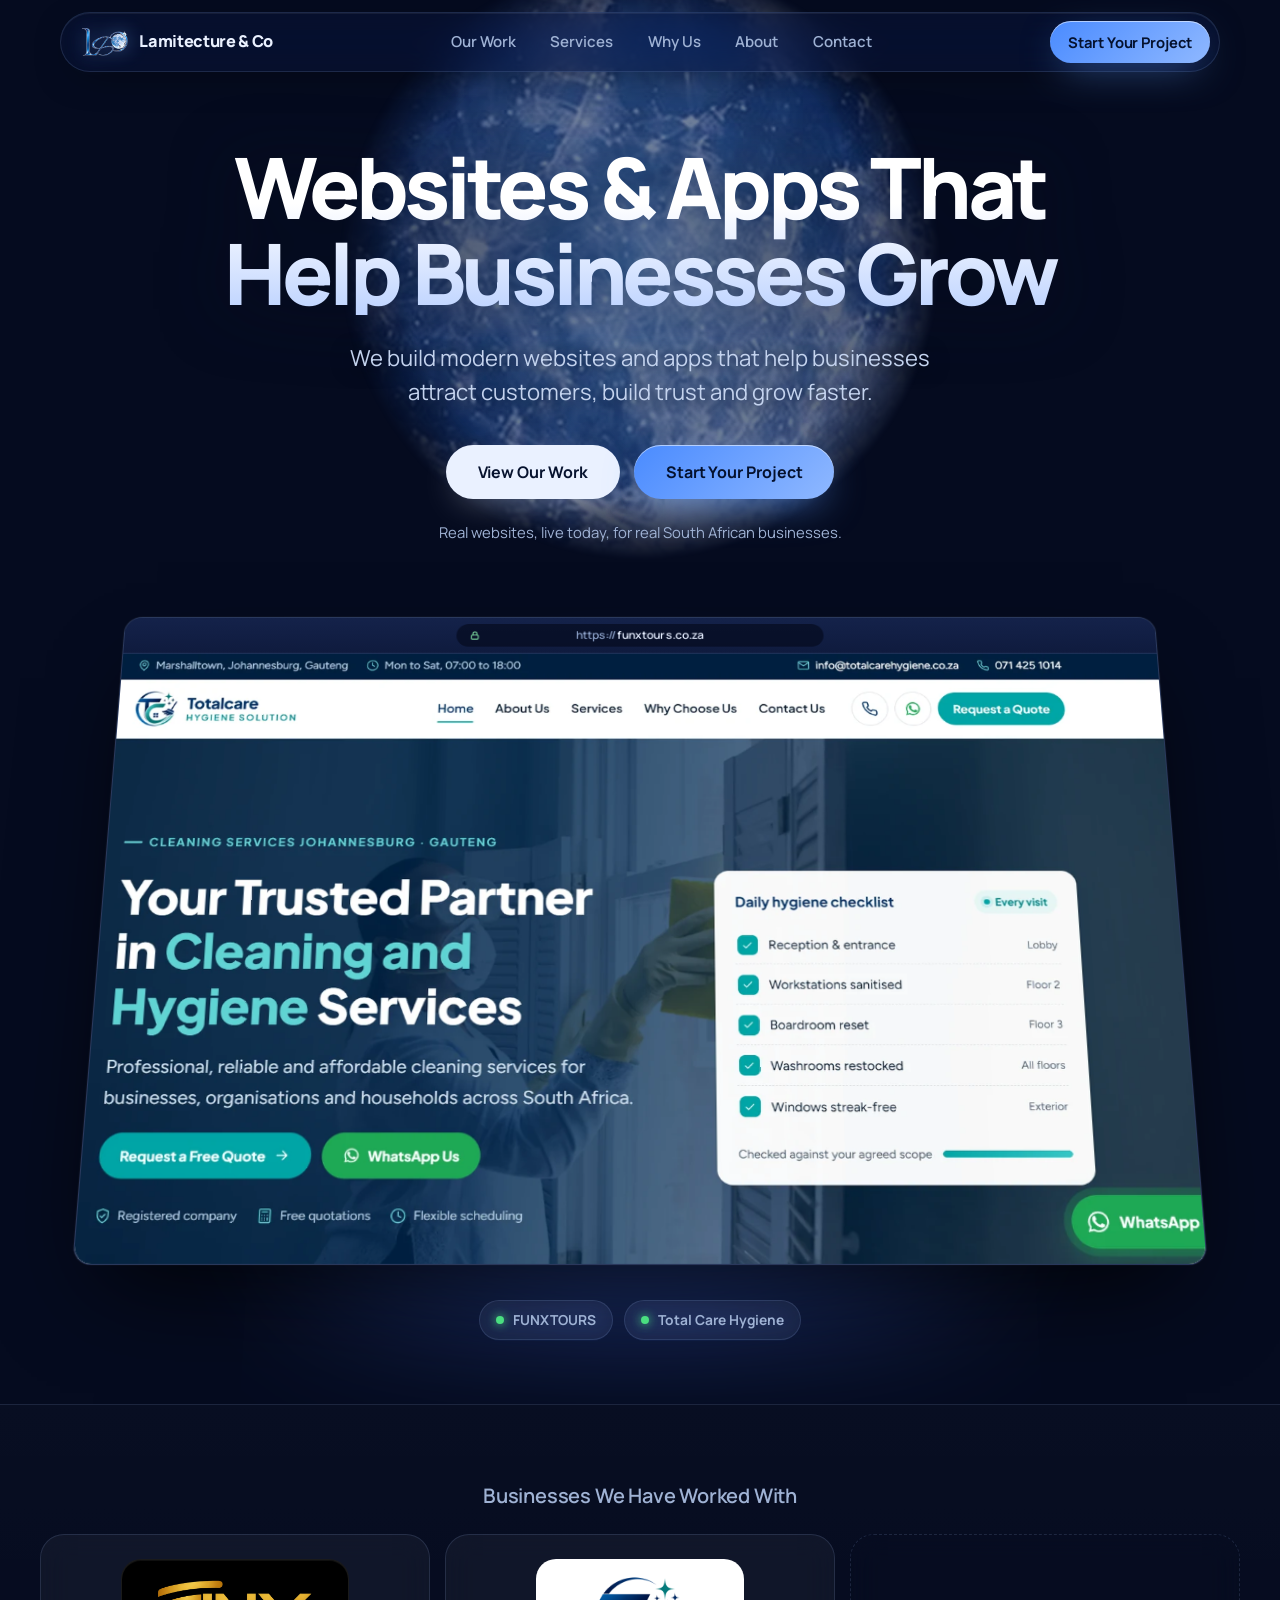
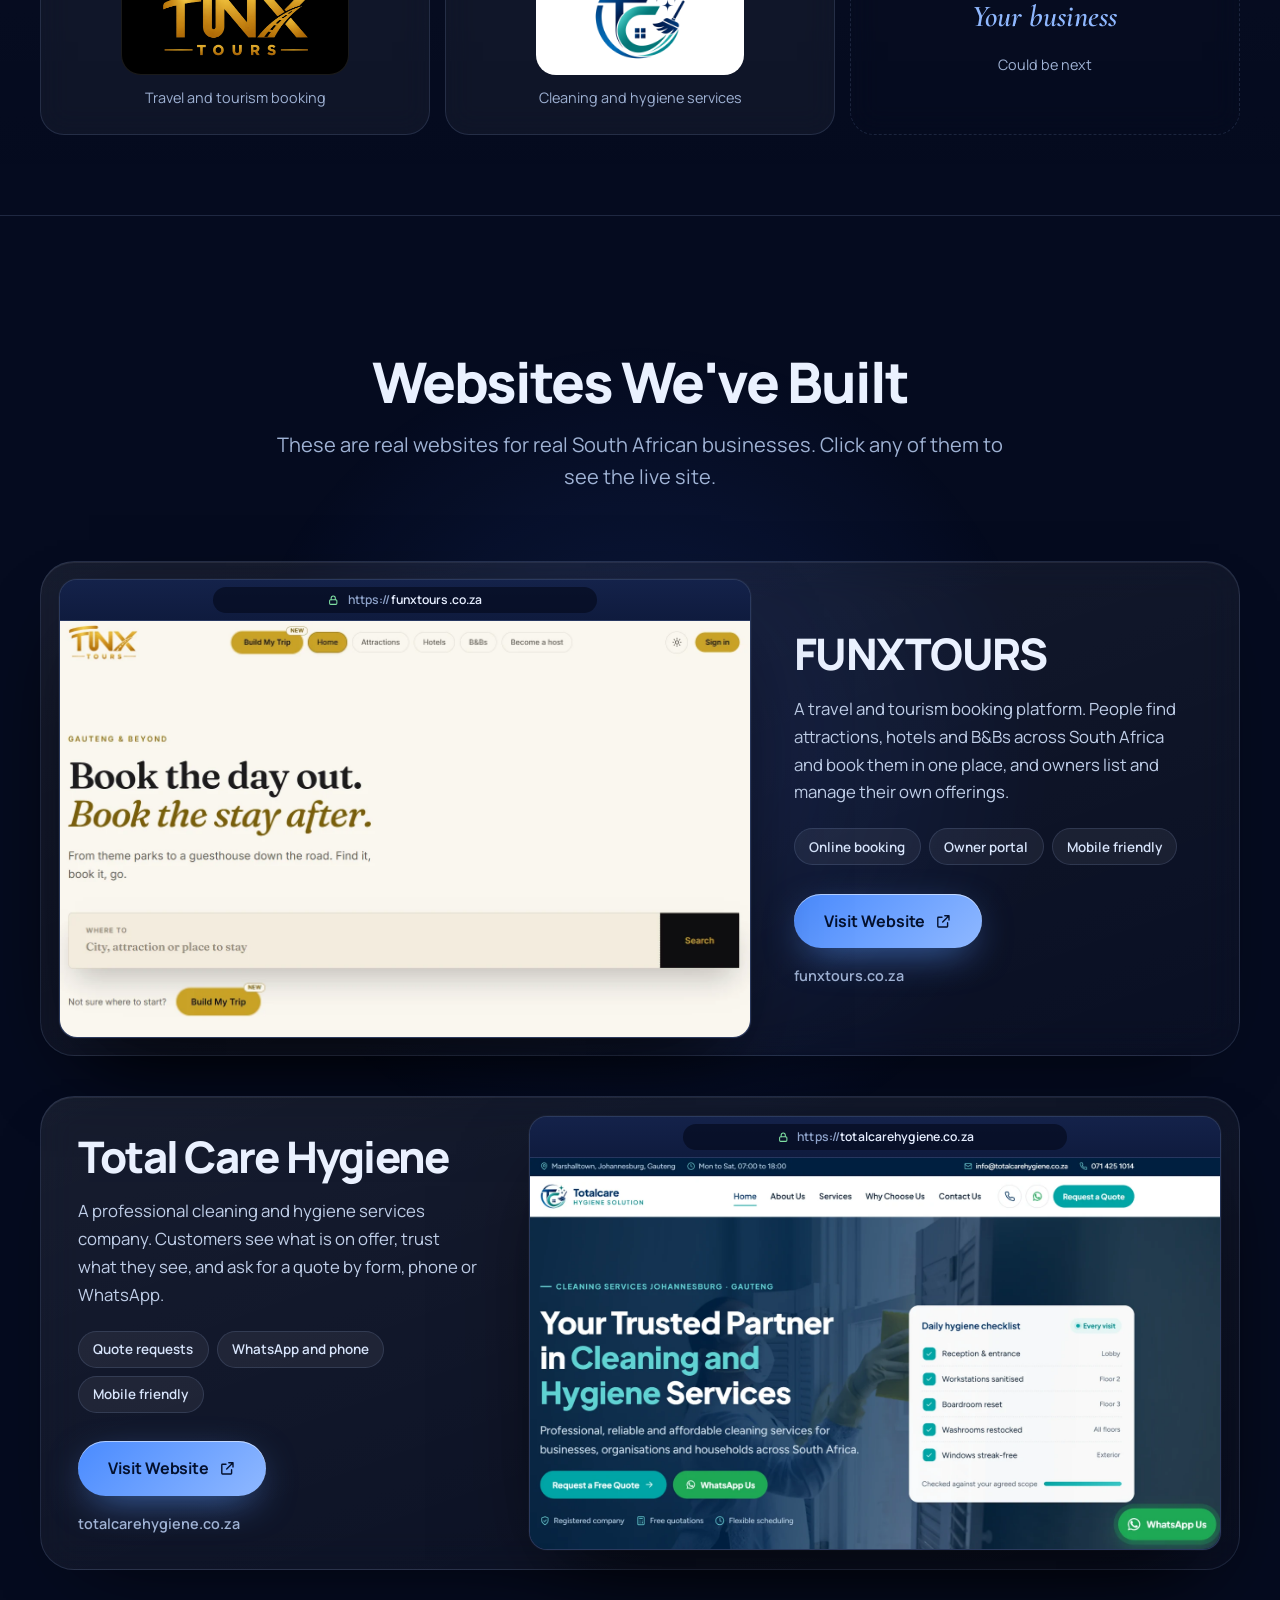
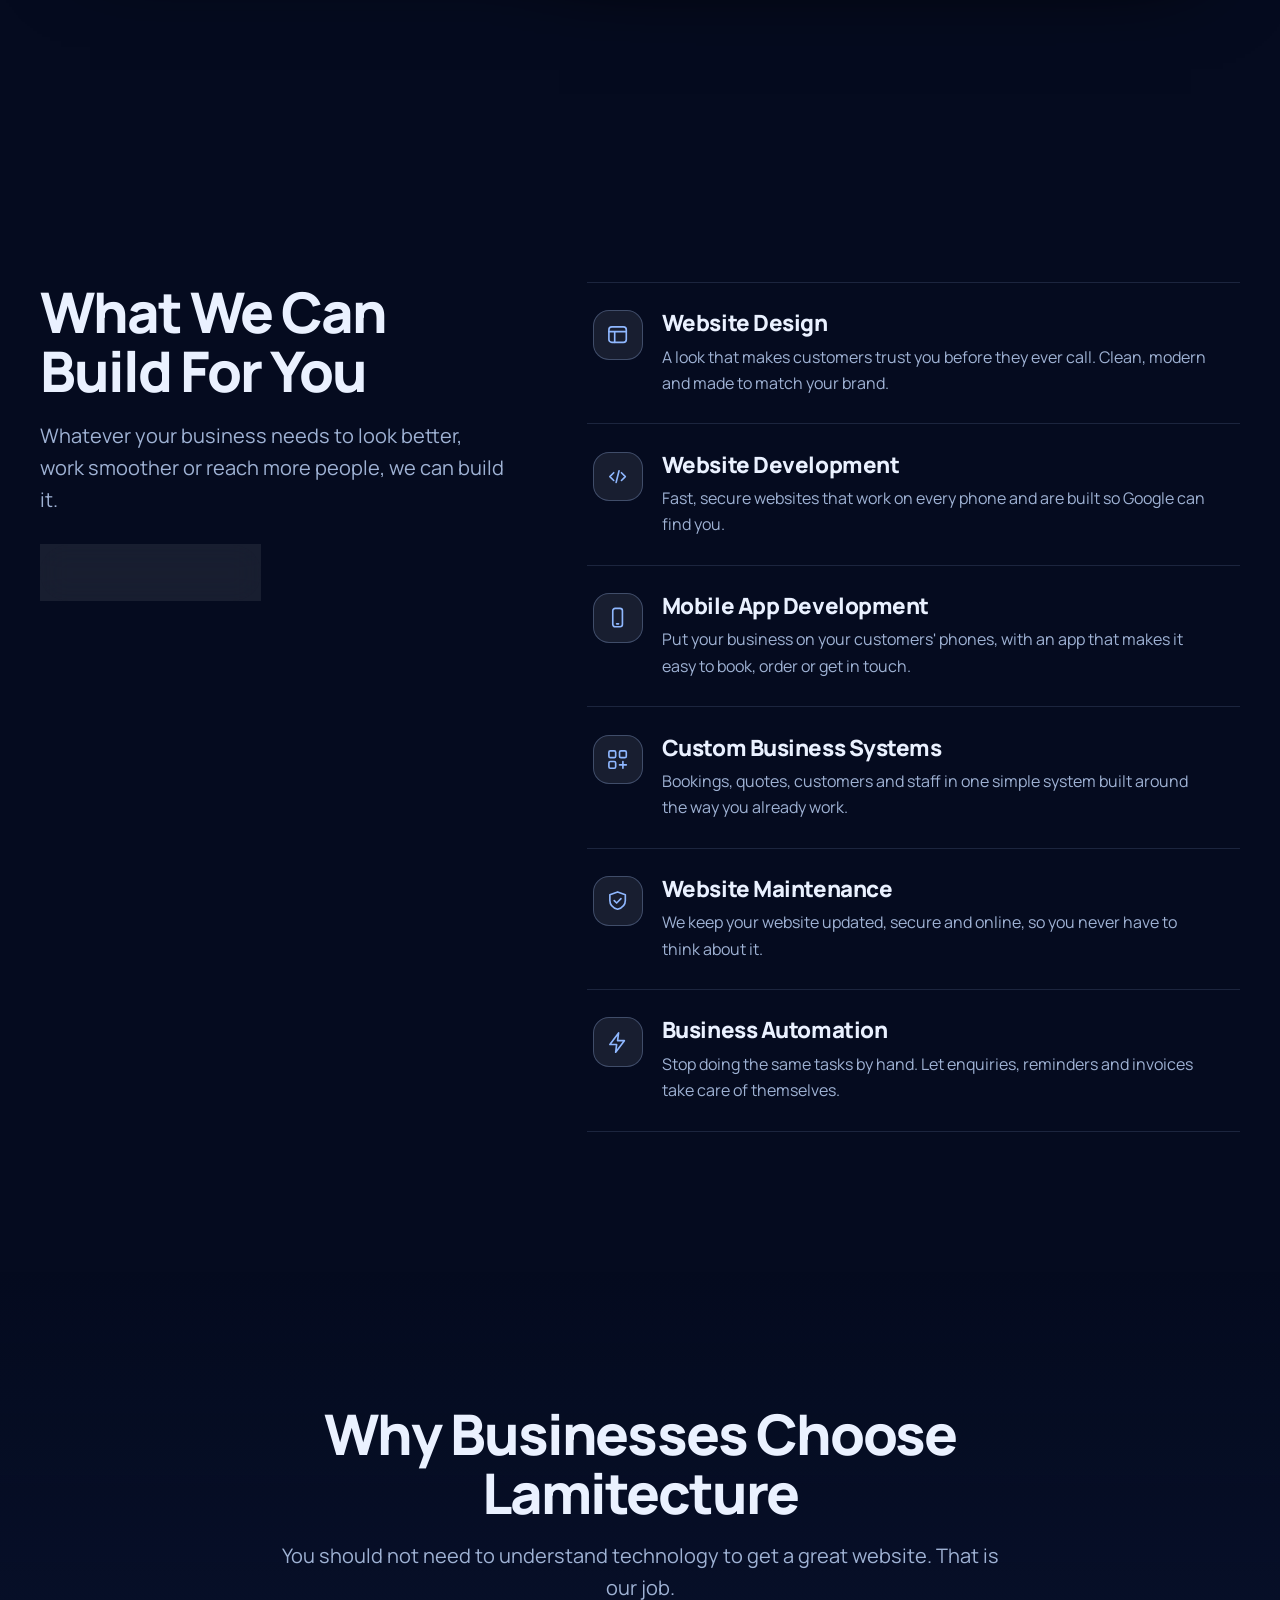
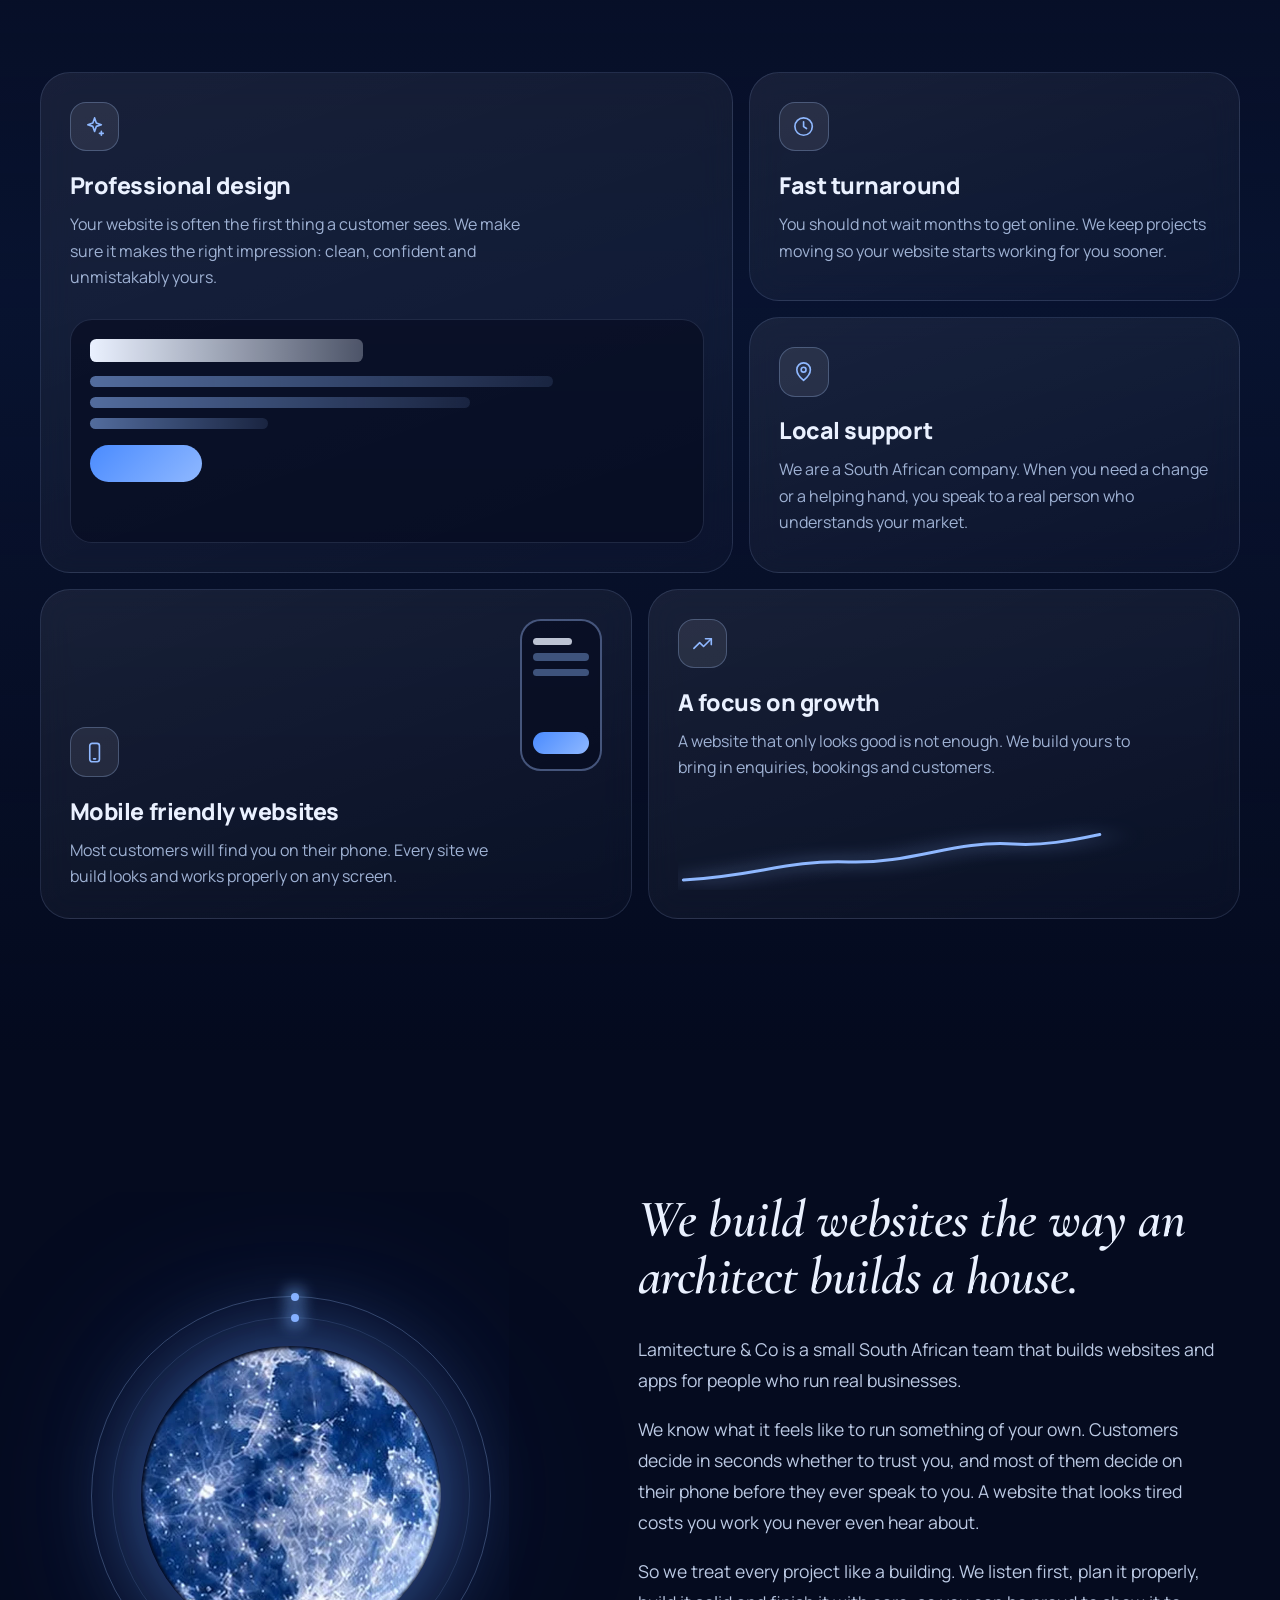
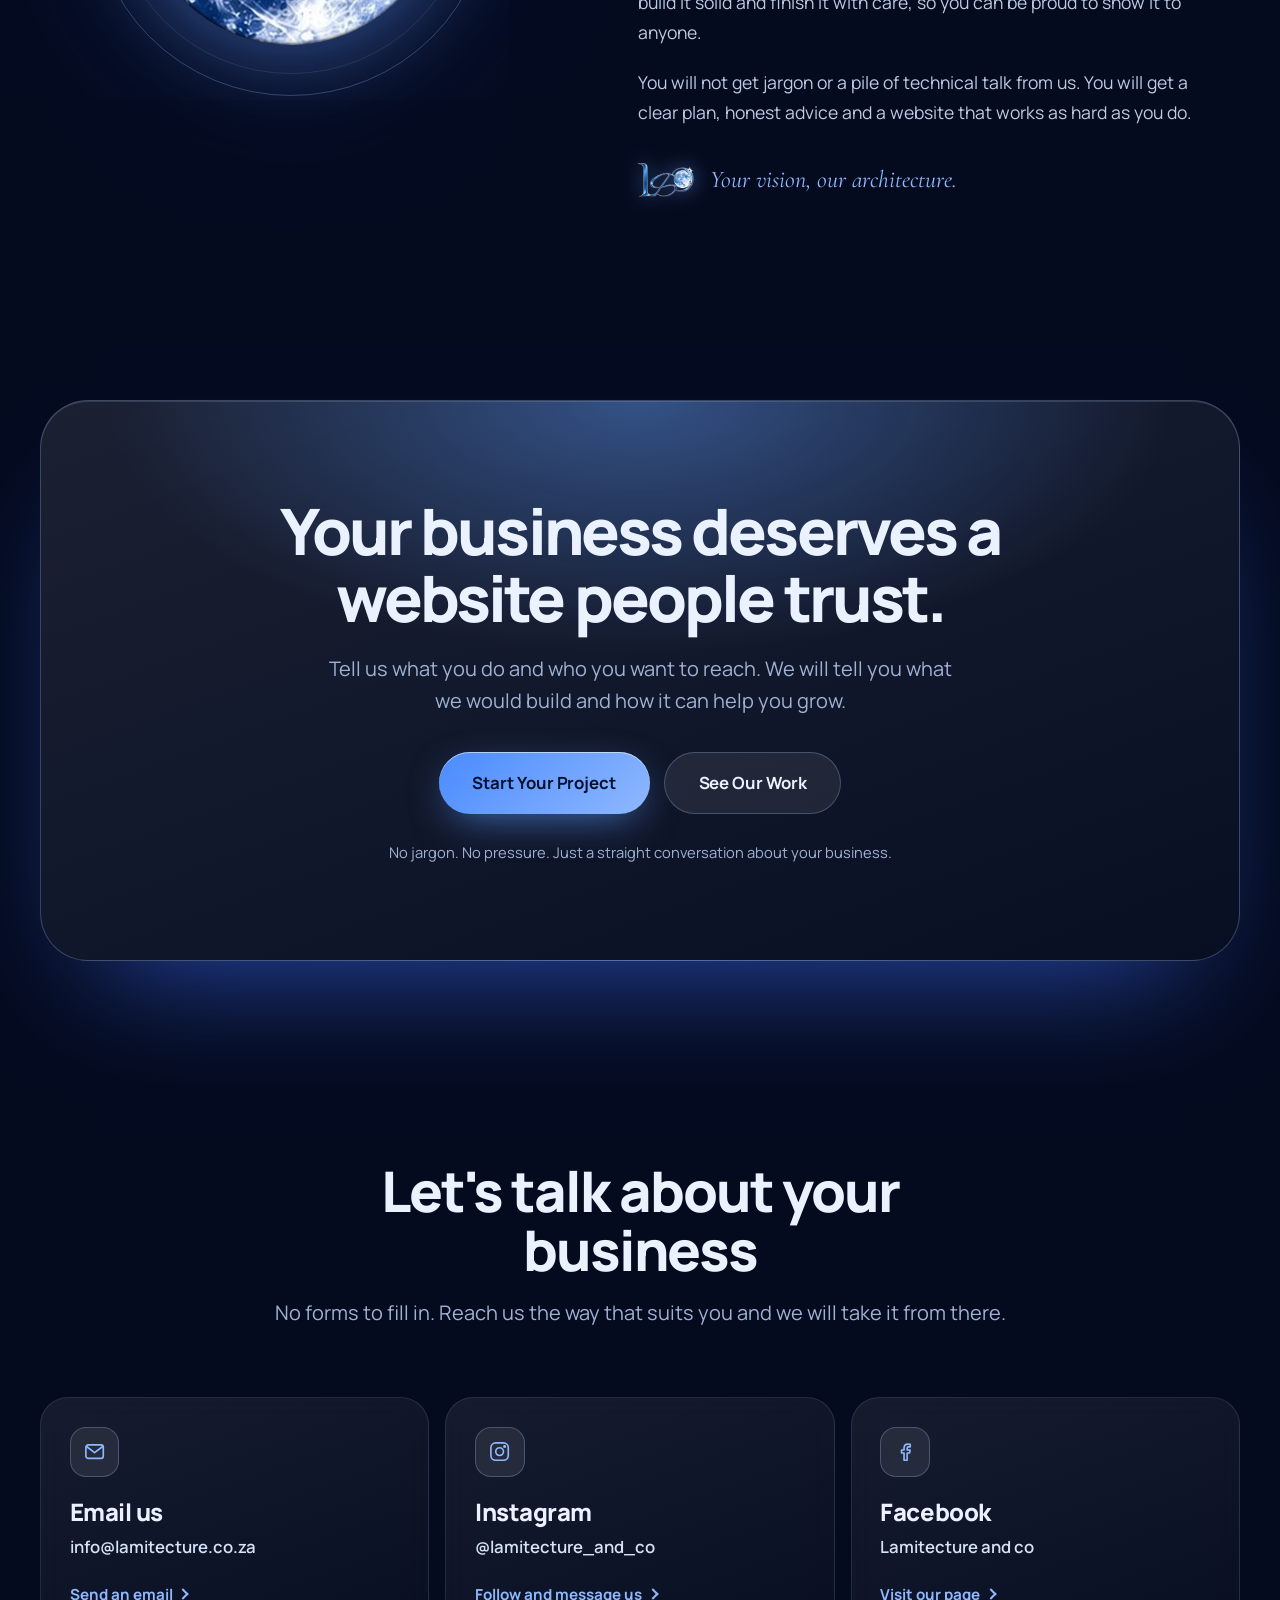
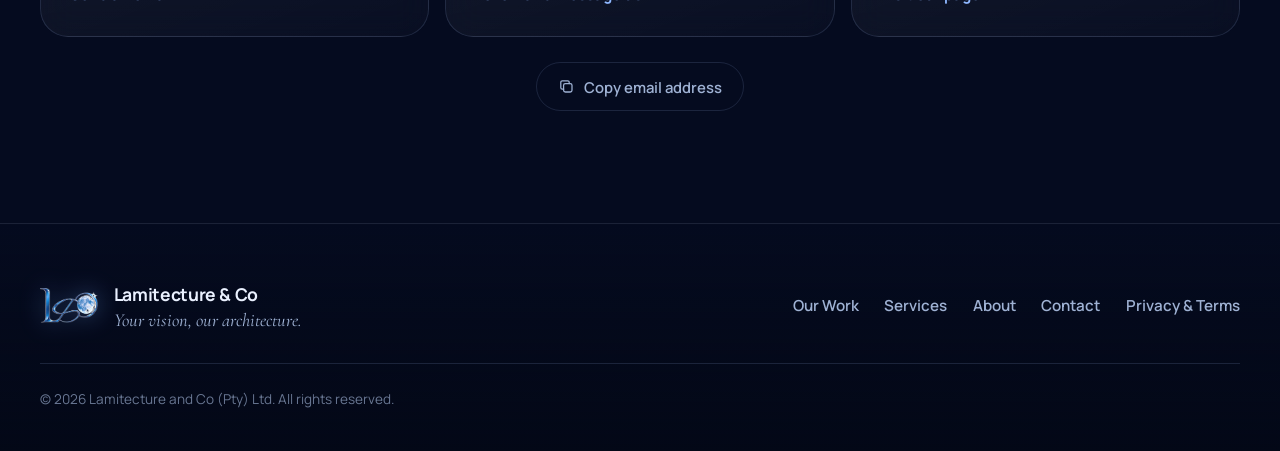
==== index.html @ 0311814b "Add files via upload" ====
<!DOCTYPE html>
<html lang="en-ZA">
<head>
<meta charset="UTF-8">
<meta name="viewport" content="width=device-width, initial-scale=1, viewport-fit=cover">
<title>Lamitecture &amp; Co | Websites &amp; Apps for South African Businesses</title>
<meta name="description" content="Lamitecture &amp; Co builds modern websites and apps that help South African businesses attract customers, build trust and grow. See our work and start your project.">
<link rel="canonical" href="https://lamitecture.co.za/">
<meta name="theme-color" content="#050b1f">
<meta property="og:type" content="website">
<meta property="og:site_name" content="Lamitecture &amp; Co">
<meta property="og:locale" content="en_ZA">
<meta property="og:title" content="Lamitecture &amp; Co | Websites &amp; Apps That Help Businesses Grow">
<meta property="og:description" content="We build modern websites and apps that help businesses attract customers, build trust and grow faster.">
<meta property="og:url" content="https://lamitecture.co.za/">
<meta property="og:image" content="https://lamitecture.co.za/assets/img/og.jpg">
<meta property="og:image:width" content="1200">
<meta property="og:image:height" content="630">
<meta name="twitter:card" content="summary_large_image">
<meta name="twitter:title" content="Lamitecture &amp; Co | Websites &amp; Apps That Help Businesses Grow">
<meta name="twitter:description" content="We build modern websites and apps that help businesses attract customers, build trust and grow faster.">
<meta name="twitter:image" content="https://lamitecture.co.za/assets/img/og.jpg">
<link rel="icon" href="favicon.ico">
<link rel="icon" type="image/png" sizes="32x32" href="assets/img/icons/favicon-32x32.png">
<link rel="icon" type="image/png" sizes="16x16" href="assets/img/icons/favicon-16x16.png">
<link rel="apple-touch-icon" sizes="180x180" href="assets/img/icons/apple-touch-icon.png">
<link rel="preconnect" href="https://fonts.googleapis.com">
<link rel="preconnect" href="https://fonts.gstatic.com" crossorigin>
<link rel="preload" as="image" href="assets/img/moon.webp" type="image/webp">
<link href="https://fonts.googleapis.com/css2?family=Manrope:wght@400;500;600;700;800&family=Cormorant+Garamond:ital,wght@1,500;1,600&display=swap" rel="stylesheet">
<link rel="stylesheet" href="assets/css/main.css">
<link rel="stylesheet" href="assets/css/home.css">
<link rel="stylesheet" href="assets/css/mockups.css">
<script type="application/ld+json">
{
  "@context": "https://schema.org",
  "@type": "ProfessionalService",
  "name": "Lamitecture & Co",
  "legalName": "Lamitecture and Co (Pty) Ltd",
  "url": "https://lamitecture.co.za/",
  "logo": "https://lamitecture.co.za/assets/img/logo-mark.png",
  "image": "https://lamitecture.co.za/assets/img/og.jpg",
  "email": "info@lamitecture.co.za",
  "description": "Lamitecture & Co builds websites, mobile apps and custom business systems that help South African businesses attract customers, build trust and grow.",
  "areaServed": {"@type": "Country", "name": "South Africa"},
  "sameAs": [
    "https://instagram.com/lamitecture_and_co",
    "https://facebook.com/profile.php?id=61594000347599"
  ]
}
</script>
</head>
<body>
<a class="skip" href="#main">Skip to content</a>

<header class="nav" id="nav">
  <a class="brand" href="#top" aria-label="Lamitecture &amp; Co, back to top">
    <img src="assets/img/logo-mark-96.png" alt="" width="46" height="28">
    <span>Lamitecture &amp; Co</span>
  </a>
  <nav class="nav-links" aria-label="Main">
    <a href="#work">Our Work</a>
    <a href="#services">Services</a>
    <a href="#why">Why Us</a>
    <a href="#about">About</a>
    <a href="#contact">Contact</a>
  </nav>
  <a class="btn btn-blue btn-sm nav-cta" href="#contact">Start Your Project</a>
  <button class="burger" id="burger" type="button" aria-label="Open menu" aria-expanded="false" aria-controls="menu"><span></span><span></span></button>
  <div class="menu" id="menu">
    <a href="#work">Our Work</a>
    <a href="#services">Services</a>
    <a href="#why">Why Us</a>
    <a href="#about">About</a>
    <a href="#contact">Contact</a>
    <a class="btn btn-blue" href="#contact">Start Your Project</a>
  </div>
</header>

<main id="main">

<!-- ================= HERO ================= -->
<section class="hero" id="top">
  <div class="hero-moon" aria-hidden="true"><img src="assets/img/moon.webp" alt="" width="560" height="560" fetchpriority="high"></div>
  <div class="wrap hero-inner">
    <h1 class="rise" style="--d:.05s">Websites &amp; Apps That Help Businesses Grow</h1>
    <p class="hero-sub rise" style="--d:.2s">We build modern websites and apps that help businesses attract customers, build trust and grow faster.</p>
    <div class="hero-cta rise" style="--d:.35s">
      <a class="btn btn-light" href="#work">View Our Work</a>
      <a class="btn btn-blue" href="mailto:info@lamitecture.co.za?subject=Start%20a%20project%20with%20Lamitecture%20%26%20Co&amp;body=Hi%20Lamitecture%20%26%20Co%2C%0A%0AMy%20business%20is%3A%0A%0AWhat%20I%20need%3A%0A%0A">Start Your Project</a>
    </div>
    <p class="hero-note rise" style="--d:.5s">Real websites, live today, for real South African businesses.</p>
  </div>

  <div class="wrap device-wrap rise" style="--d:.7s">
    <div class="device" id="device">
      <div class="browser">
        <div class="bar">
          
          <span class="url"><svg viewBox="0 0 24 24" aria-hidden="true" focusable="false"><rect x="5" y="11" width="14" height="9" rx="2"/><path d="M8 11V8a4 4 0 018 0v3"/></svg><span class="u u1"><i class="sch">https://</i>funxtours.co.za</span><span class="u u2"><i class="sch">https://</i>totalcarehygiene.co.za</span></span>
        </div>
        <div class="screen" role="img" aria-label="Screenshots of two websites built by Lamitecture and Co: FUNXTOURS and Total Care Hygiene">
          <div class="slide s1"><img src="assets/img/portfolio/funxtours.webp" alt="" width="1398" height="842" decoding="async"></div>
          <div class="slide s2"><img src="assets/img/portfolio/totalcare.webp" alt="" width="1600" height="908" decoding="async"></div>
        </div>
      </div>
    </div>
    <p class="device-caption" aria-hidden="true"><span class="cap c1"><i></i>FUNXTOURS</span><span class="cap c2"><i></i>Total Care Hygiene</span></p>
  </div>
</section>

<!-- ================= TRUST ================= -->
<section class="trust" aria-labelledby="trust-title">
  <div class="wrap">
    <h2 id="trust-title" class="trust-title">Businesses We Have Worked With</h2>
    <div class="trust-grid">
      <a class="trust-tile" href="https://funxtours.co.za" target="_blank" rel="noopener noreferrer">
        <span class="logo-plate plate-fx"><img src="assets/img/clients/funxtours-logo.webp" alt="FUNXTOURS logo" width="640" height="341" loading="lazy" decoding="async"></span>
        <span class="trust-meta">Travel and tourism booking</span>
      </a>
      <a class="trust-tile" href="https://totalcarehygiene.co.za" target="_blank" rel="noopener noreferrer">
        <span class="logo-plate plate-tc"><img src="assets/img/clients/totalcare-logo.webp" alt="Total Care Hygiene logo" width="480" height="440" loading="lazy" decoding="async"></span>
        <span class="trust-meta">Cleaning and hygiene services</span>
      </a>
      <a class="trust-tile trust-next" href="#contact">
        <span class="mark mark-next">Your business</span>
        <span class="trust-meta">Could be next</span>
      </a>
    </div>
  </div>
</section>

<!-- ================= PORTFOLIO ================= -->
<section class="section work" id="work" aria-labelledby="work-title">
  <div class="wrap">
    <div class="section-head">
      <h2 id="work-title">Websites We've Built</h2>
      <p class="lede">These are real websites for real South African businesses. Click any of them to see the live site.</p>
    </div>

    <article class="work-card" style="--accent:rgba(226,181,63,.55)">
      <div class="work-shot">
        <div class="browser">
          <div class="bar"><span class="url"><svg viewBox="0 0 24 24" aria-hidden="true" focusable="false"><rect x="5" y="11" width="14" height="9" rx="2"/><path d="M8 11V8a4 4 0 018 0v3"/></svg><span class="u"><i class="sch">https://</i>funxtours.co.za</span></span></div>
          <div class="screen"><img class="shot" src="assets/img/portfolio/funxtours.webp" alt="Screenshot of the FUNXTOURS website homepage" width="1398" height="842" loading="lazy" decoding="async"></div>
        </div>
      </div>
      <div class="work-text">
        <h3>FUNXTOURS</h3>
        <p>A travel and tourism booking platform. People find attractions, hotels and B&amp;Bs across South Africa and book them in one place, and owners list and manage their own offerings.</p>
        <ul class="chips" aria-label="What we built">
          <li>Online booking</li><li>Owner portal</li><li>Mobile friendly</li>
        </ul>
        <a class="btn btn-blue work-link" href="https://funxtours.co.za" target="_blank" rel="noopener noreferrer" aria-label="Visit the FUNXTOURS website (opens in a new tab)">Visit Website <svg viewBox="0 0 24 24" aria-hidden="true" focusable="false"><path d="M14 4h6v6M20 4l-9 9M18 14v5a1 1 0 01-1 1H5a1 1 0 01-1-1V7a1 1 0 011-1h5"/></svg></a>
        <p class="work-url">funxtours.co.za</p>
      </div>
    </article>

    <article class="work-card work-card-flip" style="--accent:rgba(40,190,180,.55)">
      <div class="work-shot">
        <div class="browser">
          <div class="bar"><span class="url"><svg viewBox="0 0 24 24" aria-hidden="true" focusable="false"><rect x="5" y="11" width="14" height="9" rx="2"/><path d="M8 11V8a4 4 0 018 0v3"/></svg><span class="u"><i class="sch">https://</i>totalcarehygiene.co.za</span></span></div>
          <div class="screen"><img class="shot" src="assets/img/portfolio/totalcare.webp" alt="Screenshot of the Total Care Hygiene website homepage" width="1600" height="908" loading="lazy" decoding="async"></div>
        </div>
      </div>
      <div class="work-text">
        <h3>Total Care Hygiene</h3>
        <p>A professional cleaning and hygiene services company. Customers see what is on offer, trust what they see, and ask for a quote by form, phone or WhatsApp.</p>
        <ul class="chips" aria-label="What we built">
          <li>Quote requests</li><li>WhatsApp and phone</li><li>Mobile friendly</li>
        </ul>
        <a class="btn btn-blue work-link" href="https://totalcarehygiene.co.za" target="_blank" rel="noopener noreferrer" aria-label="Visit the Total Care Hygiene website (opens in a new tab)">Visit Website <svg viewBox="0 0 24 24" aria-hidden="true" focusable="false"><path d="M14 4h6v6M20 4l-9 9M18 14v5a1 1 0 01-1 1H5a1 1 0 01-1-1V7a1 1 0 011-1h5"/></svg></a>
        <p class="work-url">totalcarehygiene.co.za</p>
      </div>
    </article>
  </div>
</section>

<!-- ================= SERVICES ================= -->
<section class="section services" id="services" aria-labelledby="services-title">
  <div class="wrap services-grid">
    <div class="services-intro">
      <h2 id="services-title">What We Can Build For You</h2>
      <p class="lede">Whatever your business needs to look better, work smoother or reach more people, we can build it.</p>
      <a class="btn btn-glass" href="#contact">Tell us what you need</a>
    </div>
    <ul class="svc-list">
      <li class="svc"><span class="svc-ico"><svg viewBox="0 0 24 24" aria-hidden="true" focusable="false"><rect x="3" y="4" width="18" height="16" rx="3"/><path d="M3 9h18M9 9v11"/></svg></span><div><h3>Website Design</h3><p>A look that makes customers trust you before they ever call. Clean, modern and made to match your brand.</p></div></li>
      <li class="svc"><span class="svc-ico"><svg viewBox="0 0 24 24" aria-hidden="true" focusable="false"><path d="M8 8l-4 4 4 4M16 8l4 4-4 4M13.5 6l-3 12"/></svg></span><div><h3>Website Development</h3><p>Fast, secure websites that work on every phone and are built so Google can find you.</p></div></li>
      <li class="svc"><span class="svc-ico"><svg viewBox="0 0 24 24" aria-hidden="true" focusable="false"><rect x="7" y="2.5" width="10" height="19" rx="2.5"/><path d="M11 18.5h2"/></svg></span><div><h3>Mobile App Development</h3><p>Put your business on your customers' phones, with an app that makes it easy to book, order or get in touch.</p></div></li>
      <li class="svc"><span class="svc-ico"><svg viewBox="0 0 24 24" aria-hidden="true" focusable="false"><rect x="3" y="3" width="7" height="7" rx="1.5"/><rect x="14" y="3" width="7" height="7" rx="1.5"/><rect x="3" y="14" width="7" height="7" rx="1.5"/><path d="M14 17.5h7M17.5 14v7"/></svg></span><div><h3>Custom Business Systems</h3><p>Bookings, quotes, customers and staff in one simple system built around the way you already work.</p></div></li>
      <li class="svc"><span class="svc-ico"><svg viewBox="0 0 24 24" aria-hidden="true" focusable="false"><path d="M12 3l8 3v6c0 4.5-3.2 7.7-8 9-4.8-1.3-8-4.5-8-9V6l8-3z"/><path d="M8.5 12l2.5 2.5L15.5 10"/></svg></span><div><h3>Website Maintenance</h3><p>We keep your website updated, secure and online, so you never have to think about it.</p></div></li>
      <li class="svc"><span class="svc-ico"><svg viewBox="0 0 24 24" aria-hidden="true" focusable="false"><path d="M13 2L4 14h7l-1 8 9-12h-7l1-8z"/></svg></span><div><h3>Business Automation</h3><p>Stop doing the same tasks by hand. Let enquiries, reminders and invoices take care of themselves.</p></div></li>
    </ul>
  </div>
</section>

<!-- ================= WHY ================= -->
<section class="section why" id="why" aria-labelledby="why-title">
  <div class="wrap">
    <div class="section-head">
      <h2 id="why-title">Why Businesses Choose Lamitecture</h2>
      <p class="lede">You should not need to understand technology to get a great website. That is our job.</p>
    </div>
    <div class="bento">
      <div class="tile tile-design">
        <div class="tile-copy">
          <span class="tile-ico"><svg viewBox="0 0 24 24" aria-hidden="true" focusable="false"><path d="M12 3l1.8 5.2L19 10l-5.2 1.8L12 17l-1.8-5.2L5 10l5.2-1.8L12 3z"/><path d="M19 17v4M17 19h4"/></svg></span>
          <h3>Professional design</h3>
          <p>Your website is often the first thing a customer sees. We make sure it makes the right impression: clean, confident and unmistakably yours.</p>
        </div>
        <div class="polish" aria-hidden="true"><span class="pl pl-a"></span><span class="pl pl-b"></span><span class="pl pl-c"></span><span class="pl pl-d"></span><span class="pl-btn"></span><span class="sheen"></span></div>
      </div>
      <div class="tile tile-fast">
        <span class="tile-ico"><svg viewBox="0 0 24 24" aria-hidden="true" focusable="false"><circle cx="12" cy="12" r="9"/><path d="M12 7v5l3 2"/></svg></span>
        <h3>Fast turnaround</h3>
        <p>You should not wait months to get online. We keep projects moving so your website starts working for you sooner.</p>
      </div>
      <div class="tile tile-local">
        <span class="tile-ico"><svg viewBox="0 0 24 24" aria-hidden="true" focusable="false"><path d="M12 21s7-5.6 7-11a7 7 0 10-14 0c0 5.4 7 11 7 11z"/><circle cx="12" cy="10" r="2.5"/></svg></span>
        <h3>Local support</h3>
        <p>We are a South African company. When you need a change or a helping hand, you speak to a real person who understands your market.</p>
      </div>
      <div class="tile tile-mobile">
        <div class="tile-copy">
          <span class="tile-ico"><svg viewBox="0 0 24 24" aria-hidden="true" focusable="false"><rect x="7" y="2.5" width="10" height="19" rx="2.5"/><path d="M11 18.5h2"/></svg></span>
          <h3>Mobile friendly websites</h3>
          <p>Most customers will find you on their phone. Every site we build looks and works properly on any screen.</p>
        </div>
        <div class="phone" aria-hidden="true"><span></span><span></span><span></span><b></b></div>
      </div>
      <div class="tile tile-growth">
        <div class="tile-copy">
          <span class="tile-ico"><svg viewBox="0 0 24 24" aria-hidden="true" focusable="false"><path d="M3 17l6-6 4 4 8-8"/><path d="M15 7h6v6"/></svg></span>
          <h3>A focus on growth</h3>
          <p>A website that only looks good is not enough. We build yours to bring in enquiries, bookings and customers.</p>
        </div>
        <svg class="spark" viewBox="0 0 200 80" aria-hidden="true" preserveAspectRatio="none"><path class="spark-line" d="M2 70 C30 66 40 50 64 52 S104 30 126 34 S170 12 198 6"/></svg>
      </div>
    </div>
  </div>
</section>

<!-- ================= ABOUT ================= -->
<section class="section about" id="about" aria-labelledby="about-title">
  <div class="wrap about-grid">
    <div class="about-visual" aria-hidden="true">
      <div class="orbit orbit-1"><i></i></div>
      <div class="orbit orbit-2"><i></i></div>
      <img src="assets/img/moon.webp" alt="" width="560" height="560" loading="lazy" decoding="async">
    </div>
    <div class="about-copy">
      <h2 id="about-title" class="visually-hidden">About Lamitecture &amp; Co</h2>
      <p class="about-lead">We build websites the way an architect builds a house.</p>
      <p>Lamitecture &amp; Co is a small South African team that builds websites and apps for people who run real businesses.</p>
      <p>We know what it feels like to run something of your own. Customers decide in seconds whether to trust you, and most of them decide on their phone before they ever speak to you. A website that looks tired costs you work you never even hear about.</p>
      <p>So we treat every project like a building. We listen first, plan it properly, build it solid and finish it with care, so you can be proud to show it to anyone.</p>
      <p>You will not get jargon or a pile of technical talk from us. You will get a clear plan, honest advice and a website that works as hard as you do.</p>
      <p class="about-sign"><img src="assets/img/logo-mark-96.png" alt="" width="56" height="34"><span>Your vision, our architecture.</span></p>
    </div>
  </div>
</section>

<!-- ================= CTA ================= -->
<section class="section cta" aria-labelledby="cta-title">
  <div class="wrap">
    <div class="cta-panel">
      <h2 id="cta-title">Your business deserves a website people trust.</h2>
      <p class="lede">Tell us what you do and who you want to reach. We will tell you what we would build and how it can help you grow.</p>
      <div class="cta-buttons">
        <a class="btn btn-blue btn-lg" href="mailto:info@lamitecture.co.za?subject=Start%20a%20project%20with%20Lamitecture%20%26%20Co&amp;body=Hi%20Lamitecture%20%26%20Co%2C%0A%0AMy%20business%20is%3A%0A%0AWhat%20I%20need%3A%0A%0A">Start Your Project</a>
        <a class="btn btn-glass btn-lg" href="#work">See Our Work</a>
      </div>
      <p class="cta-note">No jargon. No pressure. Just a straight conversation about your business.</p>
    </div>
  </div>
</section>

<!-- ================= CONTACT ================= -->
<section class="section contact" id="contact" aria-labelledby="contact-title">
  <div class="wrap">
    <div class="section-head">
      <h2 id="contact-title">Let's talk about your business</h2>
      <p class="lede">No forms to fill in. Reach us the way that suits you and we will take it from there.</p>
    </div>
    <div class="contact-grid">
      <a class="contact-tile" href="mailto:info@lamitecture.co.za?subject=Start%20a%20project%20with%20Lamitecture%20%26%20Co&amp;body=Hi%20Lamitecture%20%26%20Co%2C%0A%0AMy%20business%20is%3A%0A%0AWhat%20I%20need%3A%0A%0A">
        <span class="tile-ico"><svg viewBox="0 0 24 24" aria-hidden="true" focusable="false"><rect x="3" y="5" width="18" height="14" rx="2.5"/><path d="M4 7l8 6 8-6"/></svg></span>
        <h3>Email us</h3>
        <p class="contact-value">info@lamitecture.co.za</p>
        <span class="contact-action">Send an email</span>
      </a>
      <a class="contact-tile" href="https://instagram.com/lamitecture_and_co" target="_blank" rel="noopener noreferrer">
        <span class="tile-ico"><svg viewBox="0 0 24 24" aria-hidden="true" focusable="false"><rect x="3" y="3" width="18" height="18" rx="5"/><circle cx="12" cy="12" r="4"/><circle cx="17.2" cy="6.8" r=".7" fill="currentColor"/></svg></span>
        <h3>Instagram</h3>
        <p class="contact-value">@lamitecture_and_co</p>
        <span class="contact-action">Follow and message us</span>
      </a>
      <a class="contact-tile" href="https://facebook.com/profile.php?id=61594000347599" target="_blank" rel="noopener noreferrer">
        <span class="tile-ico"><svg viewBox="0 0 24 24" aria-hidden="true" focusable="false"><path d="M13.6 21v-7.6h2.6l.4-3h-3V8.6c0-.9.3-1.5 1.6-1.5h1.6V4.4c-.3 0-1.2-.1-2.4-.1-2.4 0-4 1.4-4 4.1v2H7.8v3h2.6V21h3.2z"/></svg></span>
        <h3>Facebook</h3>
        <p class="contact-value">Lamitecture and co</p>
        <span class="contact-action">Visit our page</span>
      </a>
    </div>
    <p class="copy-row"><button type="button" class="copy-btn" id="copyEmail" data-email="info@lamitecture.co.za"><svg viewBox="0 0 24 24" aria-hidden="true" focusable="false"><rect x="8" y="8" width="12" height="12" rx="2.5"/><path d="M16 8V6a2 2 0 00-2-2H6a2 2 0 00-2 2v8a2 2 0 002 2h2"/></svg><span>Copy email address</span></button></p>
  </div>
</section>

</main>

<footer class="footer">
  <div class="wrap footer-inner">
    <div class="footer-brand">
      <img src="assets/img/logo-mark-96.png" alt="" width="58" height="35">
      <div>
        <strong>Lamitecture &amp; Co</strong>
        <p>Your vision, our architecture.</p>
      </div>
    </div>
    <nav class="footer-links" aria-label="Footer">
      <a href="#work">Our Work</a>
      <a href="#services">Services</a>
      <a href="#about">About</a>
      <a href="#contact">Contact</a>
      <a href="legal.html">Privacy &amp; Terms</a>
    </nav>
    <p class="footer-legal">&copy; <span id="year">2026</span> Lamitecture and Co (Pty) Ltd. All rights reserved.</p>
  </div>
</footer>

<script src="assets/js/main.js" defer></script>
</body>
</html>
---- assets/css/main.css ----
/* ==========================================================
   Lamitecture & Co  |  global styles
   Tokens, base, navigation, buttons, footer
   ========================================================== */
:root{
  --midnight:#050b1f;
  --abyss:#0a1535;
  --ink:#12285c;
  --blue:#5b9bff;
  --blue-2:#8fb8ff;
  --moon:#eaf1ff;
  --mist:#9fb2d4;
  --line:rgba(170,200,255,.14);
  --line-2:rgba(170,200,255,.28);
  --glass:rgba(255,255,255,.045);
  --glass-2:rgba(255,255,255,.08);
  --font:'Manrope',system-ui,-apple-system,'Segoe UI',Roboto,'Helvetica Neue',Arial,sans-serif;
  --serif:'Cormorant Garamond',Georgia,'Times New Roman',serif;
  --ease:cubic-bezier(.2,.7,.2,1);
  --sy:0;
  --tilt:0;
}

*,*::before,*::after{box-sizing:border-box;margin:0;padding:0}
html{scroll-behavior:smooth;-webkit-text-size-adjust:100%;scroll-padding-top:5.5rem}
body{
  font-family:var(--font);
  font-size:1rem;
  line-height:1.65;
  color:var(--moon);
  background:
    radial-gradient(1100px 640px at 50% -6%,rgba(54,104,230,.30),transparent 62%),
    var(--midnight);
  -webkit-font-smoothing:antialiased;
  -moz-osx-font-smoothing:grayscale;
  overflow-x:hidden;
  min-height:100vh;
}
img,svg{display:block;max-width:100%}
a{color:inherit;text-decoration:none}
ul{list-style:none}
button{font:inherit;color:inherit;background:none;border:0;cursor:pointer}
::selection{background:#3f6fd1;color:#fff}

:focus-visible{outline:2px solid var(--blue-2);outline-offset:3px;border-radius:6px}

.wrap{width:min(1200px,calc(100% - 2.5rem));margin-inline:auto}
.visually-hidden{position:absolute!important;width:1px;height:1px;overflow:hidden;clip:rect(0 0 0 0);white-space:nowrap}
.skip{position:fixed;left:1rem;top:-4rem;z-index:100;background:var(--moon);color:#06122e;padding:.7rem 1.1rem;border-radius:999px;font-weight:700;transition:top .2s}
.skip:focus{top:1rem}

/* ---------- type ---------- */
h1,h2,h3{font-weight:800;letter-spacing:-.035em;line-height:1.06}
h2{font-size:clamp(2rem,4.8vw,3.5rem)}
h3{font-size:1.3rem;letter-spacing:-.02em;line-height:1.2}
.lede{color:var(--mist);font-size:clamp(1.05rem,1.6vw,1.25rem);line-height:1.6}

/* ---------- buttons ---------- */
.btn{
  display:inline-flex;align-items:center;justify-content:center;gap:.6rem;
  min-height:3.1rem;padding:.85rem 1.7rem;
  border-radius:999px;font-weight:700;font-size:1rem;letter-spacing:-.005em;
  white-space:nowrap;
  transition:transform .3s var(--ease),box-shadow .3s var(--ease),background .3s,border-color .3s,color .3s;
}
.btn svg{width:1.05em;height:1.05em;stroke:currentColor;fill:none;stroke-width:2;stroke-linecap:round;stroke-linejoin:round}
.btn-light{background:var(--moon);color:#06122e;box-shadow:0 10px 36px -14px rgba(234,241,255,.55)}
.btn-light:hover{transform:translateY(-2px);box-shadow:0 18px 44px -14px rgba(234,241,255,.7)}
.btn-blue{
  background:linear-gradient(135deg,#4a8bff 0%,#8fb8ff 100%);color:#04112e;
  box-shadow:0 12px 40px -12px rgba(91,155,255,.75),inset 0 1px 0 rgba(255,255,255,.55);
}
.btn-blue:hover{transform:translateY(-2px);box-shadow:0 20px 50px -12px rgba(91,155,255,.95),inset 0 1px 0 rgba(255,255,255,.65)}
.btn-glass{
  background:var(--glass-2);border:1px solid var(--line-2);
  -webkit-backdrop-filter:blur(14px);backdrop-filter:blur(14px);
}
.btn-glass:hover{transform:translateY(-2px);background:rgba(255,255,255,.12);border-color:rgba(170,200,255,.5)}
.btn-sm{min-height:2.55rem;padding:.55rem 1.15rem;font-size:.92rem}
.btn-lg{min-height:3.5rem;padding:1rem 2.1rem;font-size:1.05rem}

/* ---------- glass navigation ---------- */
.nav{
  position:fixed;top:.75rem;left:50%;transform:translateX(-50%);z-index:60;
  width:min(1160px,calc(100% - 1.25rem));
  display:flex;align-items:center;justify-content:space-between;gap:1rem;
  padding:.45rem .5rem .45rem 1rem;
  border-radius:999px;
  background:rgba(10,21,53,.5);
  border:1px solid var(--line);
  -webkit-backdrop-filter:blur(20px) saturate(150%);backdrop-filter:blur(20px) saturate(150%);
  box-shadow:0 10px 40px -18px rgba(0,0,0,.6),inset 0 1px 0 rgba(255,255,255,.06);
  transition:background .35s,border-color .35s;
}
.nav.scrolled{background:rgba(7,14,36,.78);border-color:var(--line-2)}
.brand{display:flex;align-items:center;gap:.7rem;font-weight:800;letter-spacing:-.02em;font-size:1.02rem;white-space:nowrap}
.brand img{height:28px;width:auto;filter:drop-shadow(0 0 10px rgba(120,170,255,.45))}
.nav-links{display:none}
.nav-cta{display:none}

.burger{width:2.7rem;height:2.7rem;border-radius:999px;position:relative;background:var(--glass-2);border:1px solid var(--line)}
.burger span{position:absolute;left:.95rem;right:.95rem;height:2px;border-radius:2px;background:var(--moon);transition:transform .3s var(--ease),top .3s var(--ease)}
.burger span:nth-child(1){top:1.05rem}
.burger span:nth-child(2){top:1.58rem}
.burger[aria-expanded="true"] span:nth-child(1){top:1.32rem;transform:rotate(45deg)}
.burger[aria-expanded="true"] span:nth-child(2){top:1.32rem;transform:rotate(-45deg)}

.menu{
  position:absolute;top:calc(100% + .6rem);left:0;right:0;
  display:flex;flex-direction:column;gap:.25rem;padding:.75rem;
  border-radius:28px;
  background:rgba(8,16,40,.92);
  border:1px solid var(--line-2);
  -webkit-backdrop-filter:blur(22px);backdrop-filter:blur(22px);
  opacity:0;visibility:hidden;transform:translateY(-8px) scale(.98);
  transition:opacity .25s,transform .3s var(--ease),visibility .25s;
}
.menu.open{opacity:1;visibility:visible;transform:none}
.menu a:not(.btn){padding:.95rem 1.1rem;border-radius:16px;font-weight:600;font-size:1.05rem}
.menu a:not(.btn):hover{background:var(--glass-2)}
.menu .btn{margin-top:.4rem}

@media (min-width:900px){
  .nav{padding:.5rem .55rem .5rem 1.3rem}
  .nav-links{display:flex;gap:.25rem;align-items:center}
  .nav-links a{padding:.5rem .95rem;border-radius:999px;font-weight:600;font-size:.94rem;color:var(--mist);transition:color .2s,background .2s}
  .nav-links a:hover{color:var(--moon);background:var(--glass-2)}
  .nav-cta{display:inline-flex}
  .burger,.menu{display:none}
}

/* ---------- footer ---------- */
.footer{border-top:1px solid var(--line);padding:3.5rem 0 2.5rem;background:linear-gradient(180deg,transparent,rgba(3,7,20,.7))}
.footer-inner{display:grid;gap:2rem}
.footer-brand{display:flex;align-items:center;gap:1rem}
.footer-brand img{height:35px;width:auto;filter:drop-shadow(0 0 12px rgba(120,170,255,.4))}
.footer-brand strong{display:block;font-size:1.1rem;letter-spacing:-.02em}
.footer-brand p{color:var(--mist);font-family:var(--serif);font-style:italic;font-size:1.15rem;line-height:1.2}
.footer-links{display:flex;flex-wrap:wrap;gap:.4rem 1.6rem;color:var(--mist);font-weight:600;font-size:.95rem}
.footer-links a:hover{color:var(--moon)}
.footer-legal{color:rgba(159,178,212,.65);font-size:.85rem}
@media (min-width:860px){
  .footer-inner{grid-template-columns:1fr auto;align-items:center}
  .footer-legal{grid-column:1 / -1;padding-top:1.5rem;border-top:1px solid var(--line)}
}

/* ---------- reduced motion ---------- */
@media (prefers-reduced-motion:reduce){
  html{scroll-behavior:auto}
  *,*::before,*::after{animation:none!important;transition:none!important}
}
---- assets/css/home.css ----
/* ==========================================================
   Lamitecture & Co  |  homepage sections
   ========================================================== */

.section{position:relative;padding-block:clamp(4.5rem,11vw,8.5rem);overflow-x:clip}
.section-head{max-width:46rem;margin:0 auto clamp(2.5rem,6vw,4.25rem);text-align:center}
.section-head h2{margin-bottom:1.1rem}

/* ================= HERO ================= */
.hero{
  position:relative;
  padding:clamp(7rem,12vw,9rem) 0 clamp(2.5rem,6vw,4rem);
  text-align:center;
  overflow:clip;
}
.hero-moon{
  position:absolute;top:-2.5rem;left:50%;z-index:0;
  width:min(600px,100vw);aspect-ratio:1;
  transform:translate3d(-50%,calc(var(--sy) * .14px),0);
  pointer-events:none;
  -webkit-mask-image:radial-gradient(circle,#000 56%,transparent 71%);
          mask-image:radial-gradient(circle,#000 56%,transparent 71%);
}
.hero-moon::before{
  content:"";position:absolute;inset:-18%;z-index:-1;
  background:radial-gradient(circle,rgba(110,170,255,.5),rgba(70,120,255,.12) 45%,transparent 68%);
}
.hero-moon img{width:100%;height:100%;opacity:.38;mix-blend-mode:screen}
.hero-inner{position:relative;z-index:2;max-width:60rem}
.hero h1{
  font-size:clamp(2.55rem,7vw,5.3rem);
  line-height:1.01;letter-spacing:-.05em;
  background:linear-gradient(180deg,#fff 35%,#9ebeff 130%);
  -webkit-background-clip:text;background-clip:text;-webkit-text-fill-color:transparent;color:transparent;
  filter:drop-shadow(0 6px 32px rgba(5,11,31,.75));
  text-wrap:balance;
}
.hero-sub{
  max-width:40rem;margin:1.6rem auto 0;
  font-size:clamp(1.08rem,1.9vw,1.38rem);color:#c4d3ee;line-height:1.55;
  text-shadow:0 2px 20px rgba(5,11,31,.9);
}
.hero-cta{display:flex;flex-wrap:wrap;gap:.9rem;justify-content:center;margin-top:2.2rem}
.hero-cta .btn{min-height:3.4rem;padding-inline:2rem}
.hero-note{margin-top:1.3rem;font-size:.93rem;color:var(--mist)}

/* one orchestrated entrance on load */
.rise{animation:rise 1s var(--ease) both;animation-delay:var(--d,0s)}
@keyframes rise{from{opacity:0;transform:translateY(26px)}to{opacity:1;transform:none}}

/* device that flattens as you scroll */
.device-wrap{position:relative;z-index:2;margin-top:clamp(2.2rem,4.5vw,3.3rem);perspective:1900px;max-width:1080px}
.device{
  position:relative;
  transform-origin:50% 0;
  transform:
    rotateX(calc((1 - var(--tilt)) * 16deg))
    translateY(calc((1 - var(--tilt)) * 22px))
    scale(calc(.95 + var(--tilt) * .05));
  will-change:transform;
}
.device::before{
  content:"";position:absolute;left:8%;right:8%;top:6%;bottom:-12%;z-index:-1;
  background:radial-gradient(ellipse at 50% 60%,rgba(70,120,255,.6),transparent 70%);
  filter:blur(44px);
}
.device-caption{display:flex;justify-content:center;gap:.7rem;flex-wrap:wrap;margin-top:1.6rem}
.cap{
  display:inline-flex;align-items:center;gap:.55rem;
  padding:.5rem 1rem;border-radius:999px;font-size:.86rem;font-weight:700;color:var(--mist);
  background:var(--glass);border:1px solid var(--line);
  -webkit-backdrop-filter:blur(12px);backdrop-filter:blur(12px);
  animation:capGlow 12s infinite;
}
.cap i{width:.5rem;height:.5rem;border-radius:50%;background:#4ade80;box-shadow:0 0 10px #4ade80}
.cap.c1{animation-name:capA}
.cap.c2{animation-name:capB}
@keyframes capA{0%,38%{color:var(--moon);border-color:var(--line-2)}43%,93%{color:var(--mist);border-color:var(--line)}98%,100%{color:var(--moon);border-color:var(--line-2)}}
@keyframes capB{0%,43%{color:var(--mist);border-color:var(--line)}48%,88%{color:var(--moon);border-color:var(--line-2)}93%,100%{color:var(--mist);border-color:var(--line)}}

/* ================= TRUST ================= */
.trust{padding-block:clamp(3rem,7vw,5rem);border-block:1px solid var(--line);background:linear-gradient(180deg,rgba(255,255,255,.015),transparent)}
.trust-title{font-size:clamp(1.05rem,1.8vw,1.25rem);letter-spacing:-.01em;color:var(--mist);font-weight:600;text-align:center;margin-bottom:1.75rem}
.trust-grid{display:grid;gap:.9rem;grid-template-columns:1fr}
.trust-tile{
  display:flex;flex-direction:column;align-items:center;justify-content:center;gap:.7rem;
  min-height:11.5rem;padding:1.5rem;border-radius:24px;text-align:center;
  background:var(--glass);border:1px solid var(--line);
  -webkit-backdrop-filter:blur(14px);backdrop-filter:blur(14px);
  transition:transform .4s var(--ease),border-color .4s,background .4s;
}
.trust-tile:hover{transform:translateY(-4px);border-color:var(--line-2);background:var(--glass-2)}
.trust-meta{font-size:.9rem;color:var(--mist)}
.logo-plate{display:grid;place-items:center;height:7.2rem;min-width:13rem;padding:.8rem 1.8rem;border-radius:20px;border:1px solid rgba(255,255,255,.1);box-shadow:inset 0 1px 0 rgba(255,255,255,.06)}
.logo-plate img{height:5.6rem;width:auto;max-width:100%;transition:transform .55s var(--ease)}
.plate-fx{background:#000}
.plate-tc{background:#fff}
.trust-tile:hover .logo-plate img{transform:scale(1.07)}
.trust-next{border-style:dashed;background:transparent}
.mark-next{font-family:var(--serif);font-style:italic;font-weight:600;font-size:1.9rem;color:var(--blue-2);letter-spacing:0}
@media (min-width:760px){.trust-grid{grid-template-columns:repeat(3,1fr)}}

/* ================= PORTFOLIO ================= */
.work::before{
  content:"";position:absolute;left:50%;top:6%;width:min(900px,120vw);aspect-ratio:1;z-index:-1;
  transform:translate3d(-50%,calc(var(--sy) * -.04px),0);
  background:radial-gradient(circle,rgba(60,110,255,.16),transparent 65%);
  pointer-events:none;
}
.work-card{
  --accent:rgba(91,155,255,.5);
  position:relative;display:grid;gap:1.5rem;
  padding:.8rem .8rem 1.6rem;margin-bottom:clamp(1.5rem,3.5vw,2.5rem);
  border-radius:34px;
  background:linear-gradient(160deg,rgba(255,255,255,.075),rgba(255,255,255,.018));
  border:1px solid var(--line);
  -webkit-backdrop-filter:blur(18px);backdrop-filter:blur(18px);
  box-shadow:0 30px 80px -50px rgba(0,0,0,.9),inset 0 1px 0 rgba(255,255,255,.07);
  transition:transform .6s var(--ease),border-color .5s,box-shadow .6s var(--ease);
}
.work-card:hover,.work-card:focus-within{
  transform:translateY(-8px);
  border-color:var(--accent);
  box-shadow:0 50px 110px -45px var(--accent),inset 0 1px 0 rgba(255,255,255,.1);
}
.work-text{padding:.6rem .9rem 0}
.work-text h3{font-size:clamp(1.9rem,3.4vw,2.9rem);letter-spacing:-.04em;margin-bottom:.9rem}
.work-text > p:not(.work-url){color:#c0cfe9;font-size:1.05rem;line-height:1.65;max-width:34rem}
.chips{display:flex;flex-wrap:wrap;gap:.5rem;margin:1.4rem 0 1.8rem}
.chips li{padding:.4rem .9rem;border-radius:999px;font-size:.84rem;font-weight:600;color:#d7e4fb;background:rgba(255,255,255,.06);border:1px solid var(--line)}
.work-link{position:static;min-height:3.4rem;padding-inline:1.9rem}
.work-link:hover{transform:none}
/* the whole card is clickable, opening the site in a new tab */
.work-link::after{content:"";position:absolute;inset:0;border-radius:inherit;z-index:5}
.work-card:hover .work-link,.work-card:focus-within .work-link{box-shadow:0 20px 56px -10px rgba(91,155,255,1),inset 0 1px 0 rgba(255,255,255,.7);filter:brightness(1.06)}
.work-url{margin-top:1rem;font-size:.9rem;color:var(--mist);font-weight:600}

@media (min-width:980px){
  .work-card{grid-template-columns:1.55fr 1fr;align-items:center;gap:1.5rem;padding:1.1rem 1.1rem 1.1rem 1.1rem}
  .work-card-flip{grid-template-columns:1fr 1.55fr}
  .work-card-flip .work-shot{order:2}
  .work-text{padding:1rem 1.6rem 1rem 1.2rem}
}

/* ================= SERVICES ================= */
.services-grid{display:grid;gap:3rem}
.services-intro h2{margin-bottom:1.2rem}
.services-intro .btn{margin-top:1.8rem}
.svc-list{border-bottom:1px solid var(--line)}
.svc{
  display:grid;grid-template-columns:auto 1fr;gap:1.2rem;align-items:start;
  padding:1.7rem .4rem;border-top:1px solid var(--line);
  transition:padding .45s var(--ease),background .45s;
}
.svc:hover{padding-left:1.1rem;background:linear-gradient(90deg,rgba(91,155,255,.1),transparent 80%)}
.svc-ico,.tile-ico{
  display:grid;place-items:center;width:3.1rem;height:3.1rem;border-radius:16px;flex:none;
  background:var(--glass-2);border:1px solid var(--line-2);color:var(--blue-2);
  transition:box-shadow .4s,color .4s;
}
.svc-ico svg,.tile-ico svg{width:1.45rem;height:1.45rem;stroke:currentColor;fill:none;stroke-width:1.7;stroke-linecap:round;stroke-linejoin:round}
.svc:hover .svc-ico{box-shadow:0 0 28px rgba(91,155,255,.5);color:#fff}
.svc h3{margin-bottom:.4rem;font-size:1.4rem}
.svc p{color:var(--mist);max-width:34rem}
@media (min-width:960px){
  .services-grid{grid-template-columns:5fr 7fr;gap:5rem;align-items:start}
  .services-intro{position:sticky;top:7rem}
}

/* ================= WHY ================= */
.why{background:linear-gradient(180deg,transparent,rgba(18,40,92,.28) 45%,transparent)}
.bento{display:grid;gap:1rem;grid-template-columns:1fr}
.tile{
  position:relative;overflow:hidden;
  display:flex;flex-direction:column;gap:0;justify-content:flex-start;
  padding:1.8rem;border-radius:30px;
  background:linear-gradient(160deg,rgba(255,255,255,.07),rgba(255,255,255,.02));
  border:1px solid var(--line);
  -webkit-backdrop-filter:blur(16px);backdrop-filter:blur(16px);
  transition:border-color .4s,transform .5s var(--ease);
}
.tile:hover{border-color:var(--line-2);transform:translateY(-4px)}
.tile-design,.tile-mobile,.tile-growth{justify-content:space-between;gap:1.8rem}
.tile .tile-ico{margin-bottom:1.3rem}
.tile h3{margin-bottom:.7rem;font-size:1.45rem}
.tile p{color:var(--mist);max-width:30rem}

/* polish visual */
.polish{position:relative;height:11rem;border-radius:22px;background:rgba(5,11,31,.6);border:1px solid var(--line);padding:1.2rem;overflow:hidden}
.pl{display:block;height:.7rem;border-radius:.4rem;background:linear-gradient(90deg,rgba(143,184,255,.55),rgba(143,184,255,.12))}
.pl-a{width:46%;height:1.4rem;margin-bottom:.9rem;background:linear-gradient(90deg,#eaf1ff,rgba(234,241,255,.3))}
.pl-b{width:78%;margin-bottom:.6rem}
.pl-c{width:64%;margin-bottom:.6rem}
.pl-d{width:30%;margin-bottom:1rem}
.pl-btn{display:block;width:7rem;height:2.3rem;border-radius:999px;background:linear-gradient(135deg,#4a8bff,#8fb8ff)}
.sheen{position:absolute;top:0;bottom:0;width:38%;left:-45%;background:linear-gradient(100deg,transparent,rgba(255,255,255,.22),transparent);transform:skewX(-18deg);animation:sheen 6.5s ease-in-out infinite}
@keyframes sheen{0%,55%{left:-45%}100%{left:130%}}

/* phone visual */
.phone{position:relative;align-self:flex-start;width:5.6rem;height:9.5rem;border:2px solid rgba(160,190,255,.4);border-radius:1.3rem;padding:1.1rem .7rem;background:rgba(5,11,31,.6)}
.phone span{display:block;height:.45rem;border-radius:.3rem;background:rgba(143,184,255,.4);margin-bottom:.5rem}
.phone span:first-child{width:70%;background:rgba(234,241,255,.8)}
.phone b{position:absolute;left:.7rem;right:.7rem;bottom:.9rem;height:1.4rem;border-radius:999px;background:linear-gradient(135deg,#4a8bff,#8fb8ff)}

/* growth line */
.spark{width:100%;height:5rem}
.spark-line{fill:none;stroke:#8fb8ff;stroke-width:3;stroke-linecap:round;vector-effect:non-scaling-stroke;stroke-dasharray:420;stroke-dashoffset:420;animation:draw 2.8s var(--ease) .3s forwards;filter:drop-shadow(0 0 8px rgba(143,184,255,.8))}
@keyframes draw{to{stroke-dashoffset:0}}

@media (min-width:860px){
  .bento{grid-template-columns:repeat(12,1fr)}
  .tile-design{grid-column:span 7;grid-row:span 2}
  .tile-fast{grid-column:span 5}
  .tile-local{grid-column:span 5}
  .tile-mobile{grid-column:span 6;flex-direction:row;align-items:flex-end}
  .tile-growth{grid-column:span 6}
  .polish{height:14rem}
}

/* ================= ABOUT ================= */
.about-grid{display:grid;gap:3.5rem;align-items:center}
.about-visual{position:relative;max-width:26rem;margin-inline:auto;aspect-ratio:1;width:100%}
.about-visual img{position:absolute;inset:14%;width:72%;height:72%;border-radius:50%;box-shadow:0 0 90px rgba(100,160,255,.5),0 0 200px rgba(70,120,255,.25)}
.orbit{position:absolute;inset:8px;border-radius:50%;border:1px solid var(--line-2);animation:spin 60s linear infinite}
.orbit-2{inset:7%;border-color:var(--line);animation-duration:90s;animation-direction:reverse}
.orbit i{position:absolute;top:-4px;left:50%;width:8px;height:8px;border-radius:50%;background:var(--blue-2);box-shadow:0 0 16px 4px rgba(127,184,255,.8)}
@keyframes spin{to{transform:rotate(360deg)}}
.about-lead{font-family:var(--serif);font-style:italic;font-weight:600;font-size:clamp(2rem,4.4vw,3.3rem);line-height:1.08;letter-spacing:-.01em;color:var(--moon);margin-bottom:1.8rem}
.about-copy p:not(.about-lead):not(.about-sign){color:#bccae4;font-size:1.1rem;line-height:1.75;margin-bottom:1.15rem;max-width:36rem}
.about-sign{display:flex;align-items:center;gap:1rem;margin-top:2rem;font-family:var(--serif);font-style:italic;font-size:1.5rem;color:var(--blue-2)}
.about-sign img{height:34px;width:auto;filter:drop-shadow(0 0 10px rgba(120,170,255,.5))}
@media (min-width:900px){
  .about-grid{grid-template-columns:5fr 6fr;gap:6rem}
}

/* ================= CTA ================= */
.cta{padding-block:clamp(2rem,5vw,4rem)}
.cta-panel{
  position:relative;overflow:hidden;text-align:center;
  padding:clamp(3rem,8vw,6rem) clamp(1.4rem,5vw,4.5rem);
  border-radius:clamp(30px,4vw,48px);
  background:
    radial-gradient(760px 360px at 50% 0%,rgba(91,155,255,.42),transparent 70%),
    linear-gradient(160deg,rgba(255,255,255,.09),rgba(255,255,255,.02));
  border:1px solid var(--line-2);
  box-shadow:0 60px 120px -60px rgba(60,110,255,.7),inset 0 1px 0 rgba(255,255,255,.12);
}
.cta-panel h2{max-width:48rem;margin:0 auto 1.3rem;font-size:clamp(2.1rem,5.4vw,4rem);letter-spacing:-.045em}
.cta-panel .lede{max-width:40rem;margin:0 auto 2.2rem}
.cta-buttons{display:flex;flex-wrap:wrap;gap:.9rem;justify-content:center}
.cta-note{margin-top:1.6rem;font-size:.92rem;color:var(--mist)}

/* ================= CONTACT ================= */
.contact{padding-bottom:clamp(4rem,9vw,7rem)}
.contact-grid{display:grid;gap:1rem;grid-template-columns:1fr}
.contact-tile{
  display:flex;flex-direction:column;align-items:flex-start;gap:.35rem;
  padding:1.8rem;border-radius:28px;
  background:linear-gradient(160deg,rgba(255,255,255,.07),rgba(255,255,255,.02));
  border:1px solid var(--line);
  -webkit-backdrop-filter:blur(16px);backdrop-filter:blur(16px);
  transition:transform .45s var(--ease),border-color .4s,box-shadow .5s var(--ease);
}
.contact-tile:hover{transform:translateY(-6px);border-color:var(--line-2);box-shadow:0 40px 80px -45px rgba(91,155,255,.8)}
.contact-tile .tile-ico{margin-bottom:1rem}
.contact-tile h3{font-size:1.5rem}
.contact-value{color:#d5e2f9;font-weight:600;word-break:break-word;font-size:1.05rem}
.contact-action{margin-top:1rem;font-weight:700;font-size:.95rem;color:var(--blue-2);display:inline-flex;align-items:center;gap:.4rem}
.contact-action::after{content:"";width:.5rem;height:.5rem;border-top:2px solid currentColor;border-right:2px solid currentColor;transform:rotate(45deg);transition:transform .3s var(--ease)}
.contact-tile:hover .contact-action::after{transform:translateX(4px) rotate(45deg)}
.copy-row{text-align:center;margin-top:1.6rem}
.copy-btn{display:inline-flex;align-items:center;gap:.6rem;padding:.7rem 1.3rem;border-radius:999px;color:var(--mist);font-weight:600;font-size:.93rem;border:1px solid var(--line);transition:color .2s,border-color .2s,background .2s}
.copy-btn:hover{color:var(--moon);border-color:var(--line-2);background:var(--glass)}
.copy-btn svg{width:1.05rem;height:1.05rem;stroke:currentColor;fill:none;stroke-width:1.8;stroke-linecap:round;stroke-linejoin:round}
.copy-btn.done{color:#4ade80;border-color:rgba(74,222,128,.5)}
@media (min-width:820px){.contact-grid{grid-template-columns:repeat(3,1fr)}}
---- assets/css/mockups.css ----
/* ==========================================================
   Lamitecture & Co  |  browser frames and website screenshots
   ========================================================== */
.browser{
  position:relative;overflow:hidden;
  border-radius:18px;
  background:#0b1636;
  border:1px solid rgba(170,200,255,.2);
  box-shadow:0 40px 90px -30px rgba(0,0,0,.85),0 0 0 1px rgba(255,255,255,.03),inset 0 1px 0 rgba(255,255,255,.08);
}
.bar{display:flex;align-items:center;gap:.9rem;height:2.55rem;padding:0 1rem;background:linear-gradient(180deg,#14224a,#0f1b3e);border-bottom:1px solid rgba(170,200,255,.12)}
.url{
  position:relative;display:flex;align-items:center;justify-content:center;gap:.5rem;
  flex:1;max-width:24rem;margin-inline:auto;height:1.6rem;padding:0 .8rem;border-radius:999px;
  background:rgba(5,11,31,.7);color:#9fb2d4;font-size:.76rem;font-weight:600;letter-spacing:.01em;
}
.url svg{width:.78rem;height:.78rem;stroke:#7fe0a3;fill:none;stroke-width:2;stroke-linecap:round;stroke-linejoin:round;flex:none}
.url .u{white-space:nowrap;color:#e6eeff}
.url .sch{font-style:normal;color:#8da2c9}
.url .u2{position:absolute;left:0;right:0;text-align:center;opacity:0}
.url:has(.u2) .u1{animation:urlA 12s infinite}
.url .u2{animation:urlB 12s infinite}
.url:has(.u2) svg{position:absolute;left:.8rem}
@keyframes urlA{0%,38%{opacity:1}43%,93%{opacity:0}98%,100%{opacity:1}}
@keyframes urlB{0%,43%{opacity:0}48%,88%{opacity:1}93%,100%{opacity:0}}

/* the screenshot window */
.screen{position:relative;overflow:hidden;background:#0b1636}
.shot{display:block;width:100%;height:auto;transform-origin:50% 0;transition:transform 1.4s var(--ease)}
.work-card:hover .shot,.work-card:focus-within .shot{transform:scale(1.02)}

/* hero device: the two sites take turns */
.device .screen{aspect-ratio:17/10}
.slide{position:absolute;inset:0;overflow:hidden}
.slide img{display:block;width:100%;height:100%;object-fit:cover;object-position:left top}
.slide.s1{animation:slideA 12s infinite}
.slide.s2{animation:slideB 12s infinite}
@keyframes slideA{0%,38%{opacity:1}43%,93%{opacity:0}98%,100%{opacity:1}}
@keyframes slideB{0%,43%{opacity:0}48%,88%{opacity:1}93%,100%{opacity:0}}
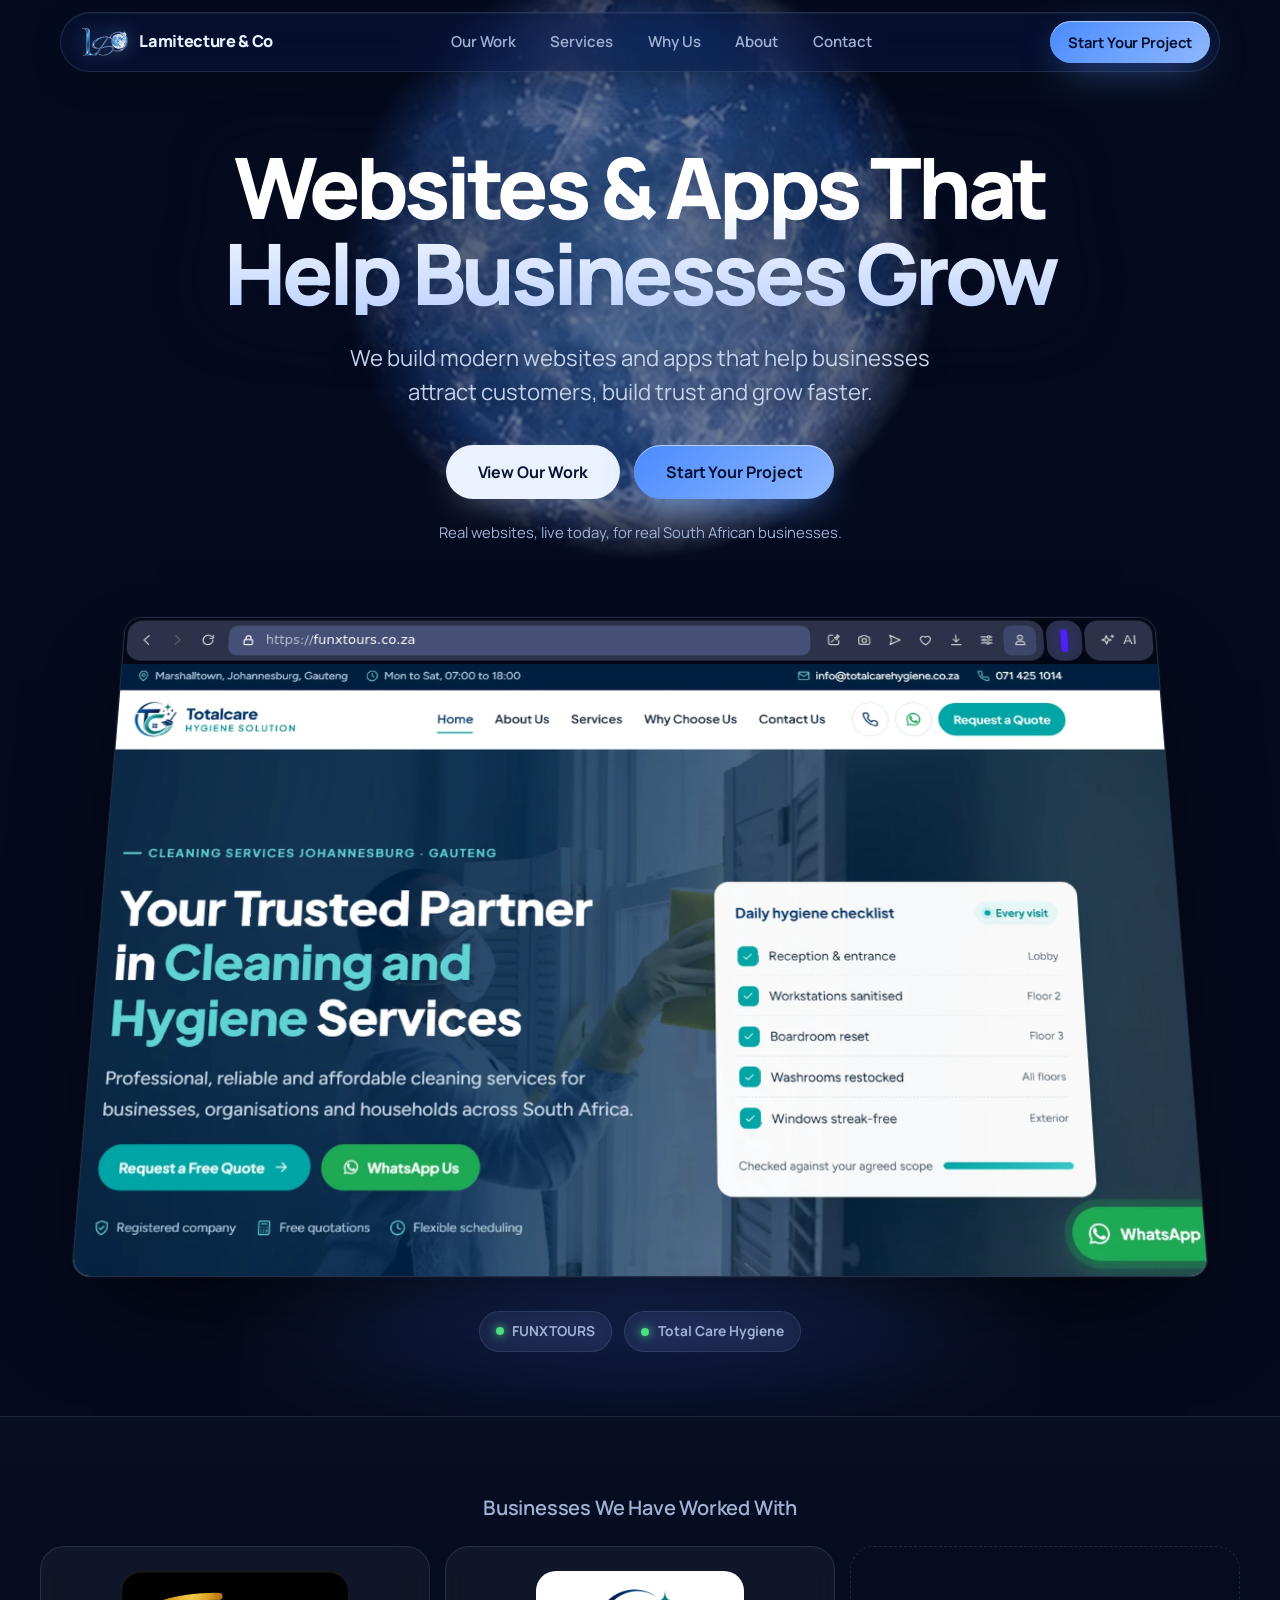
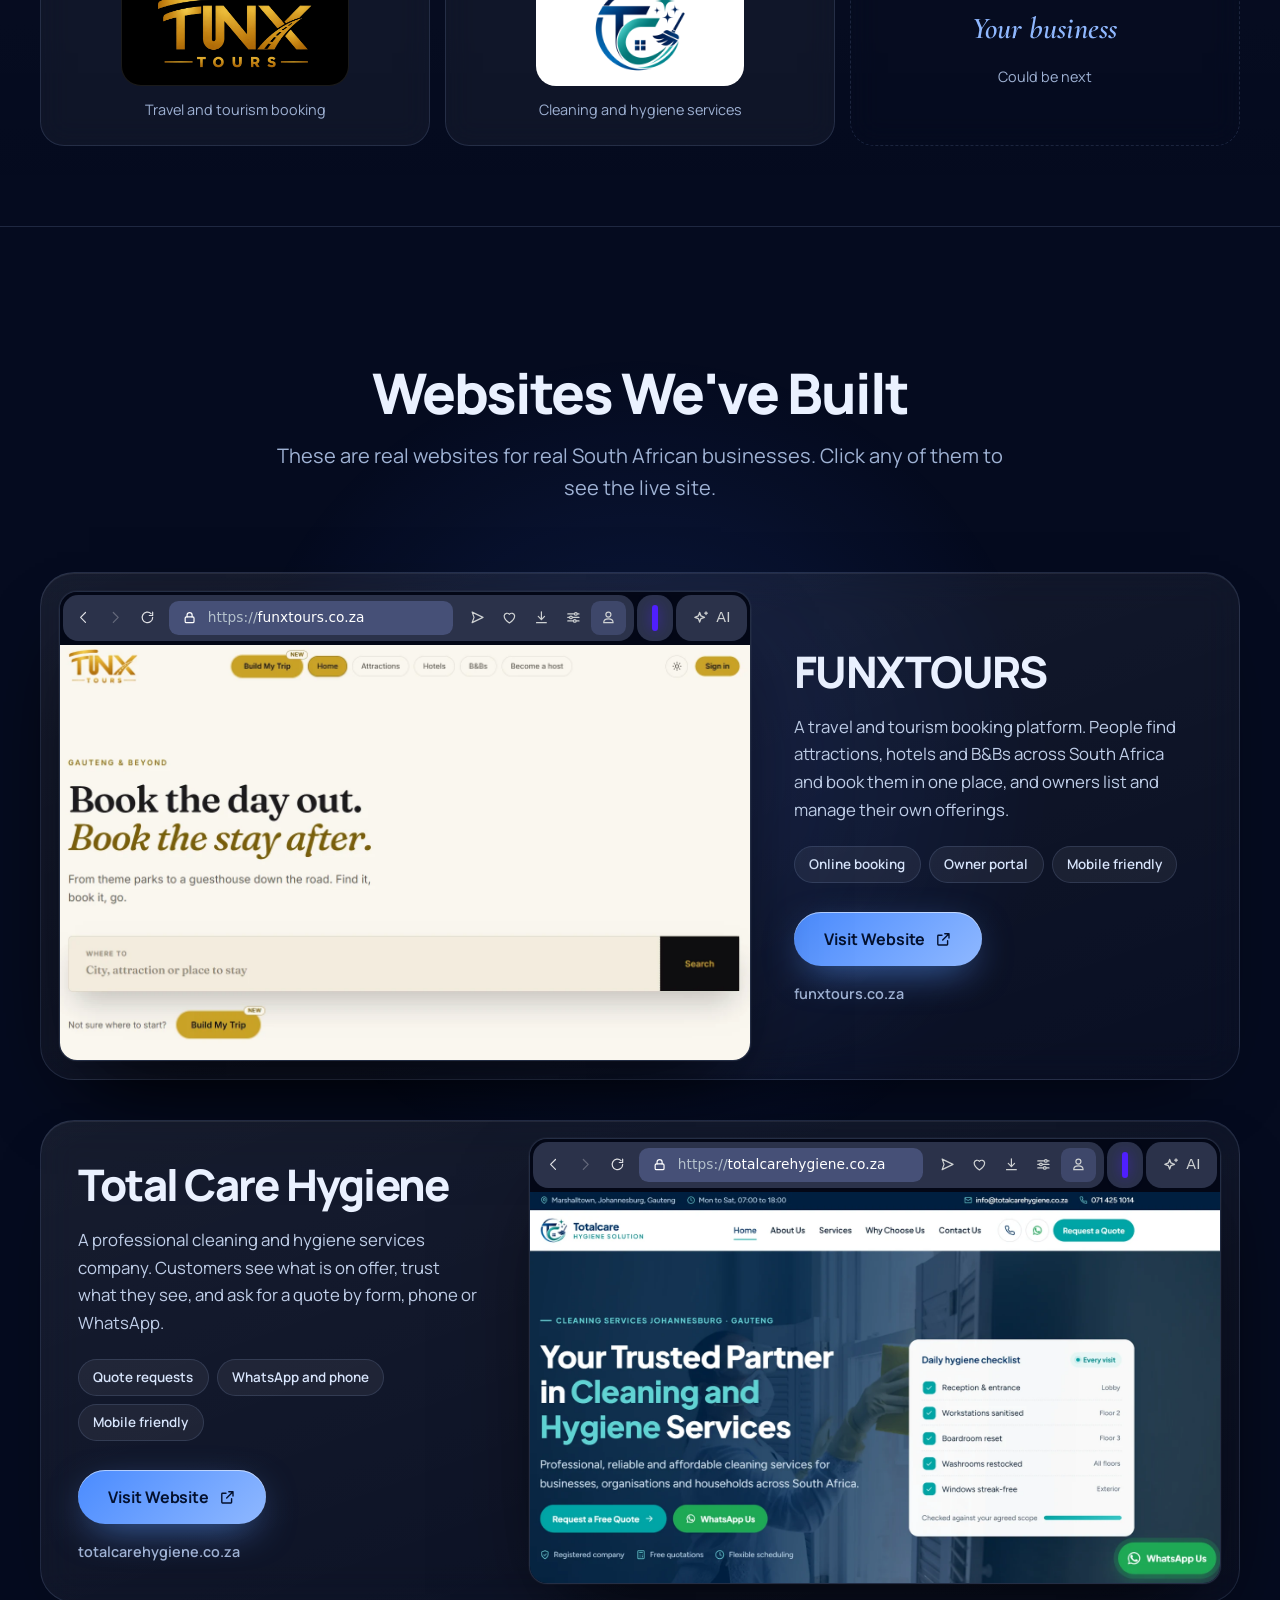
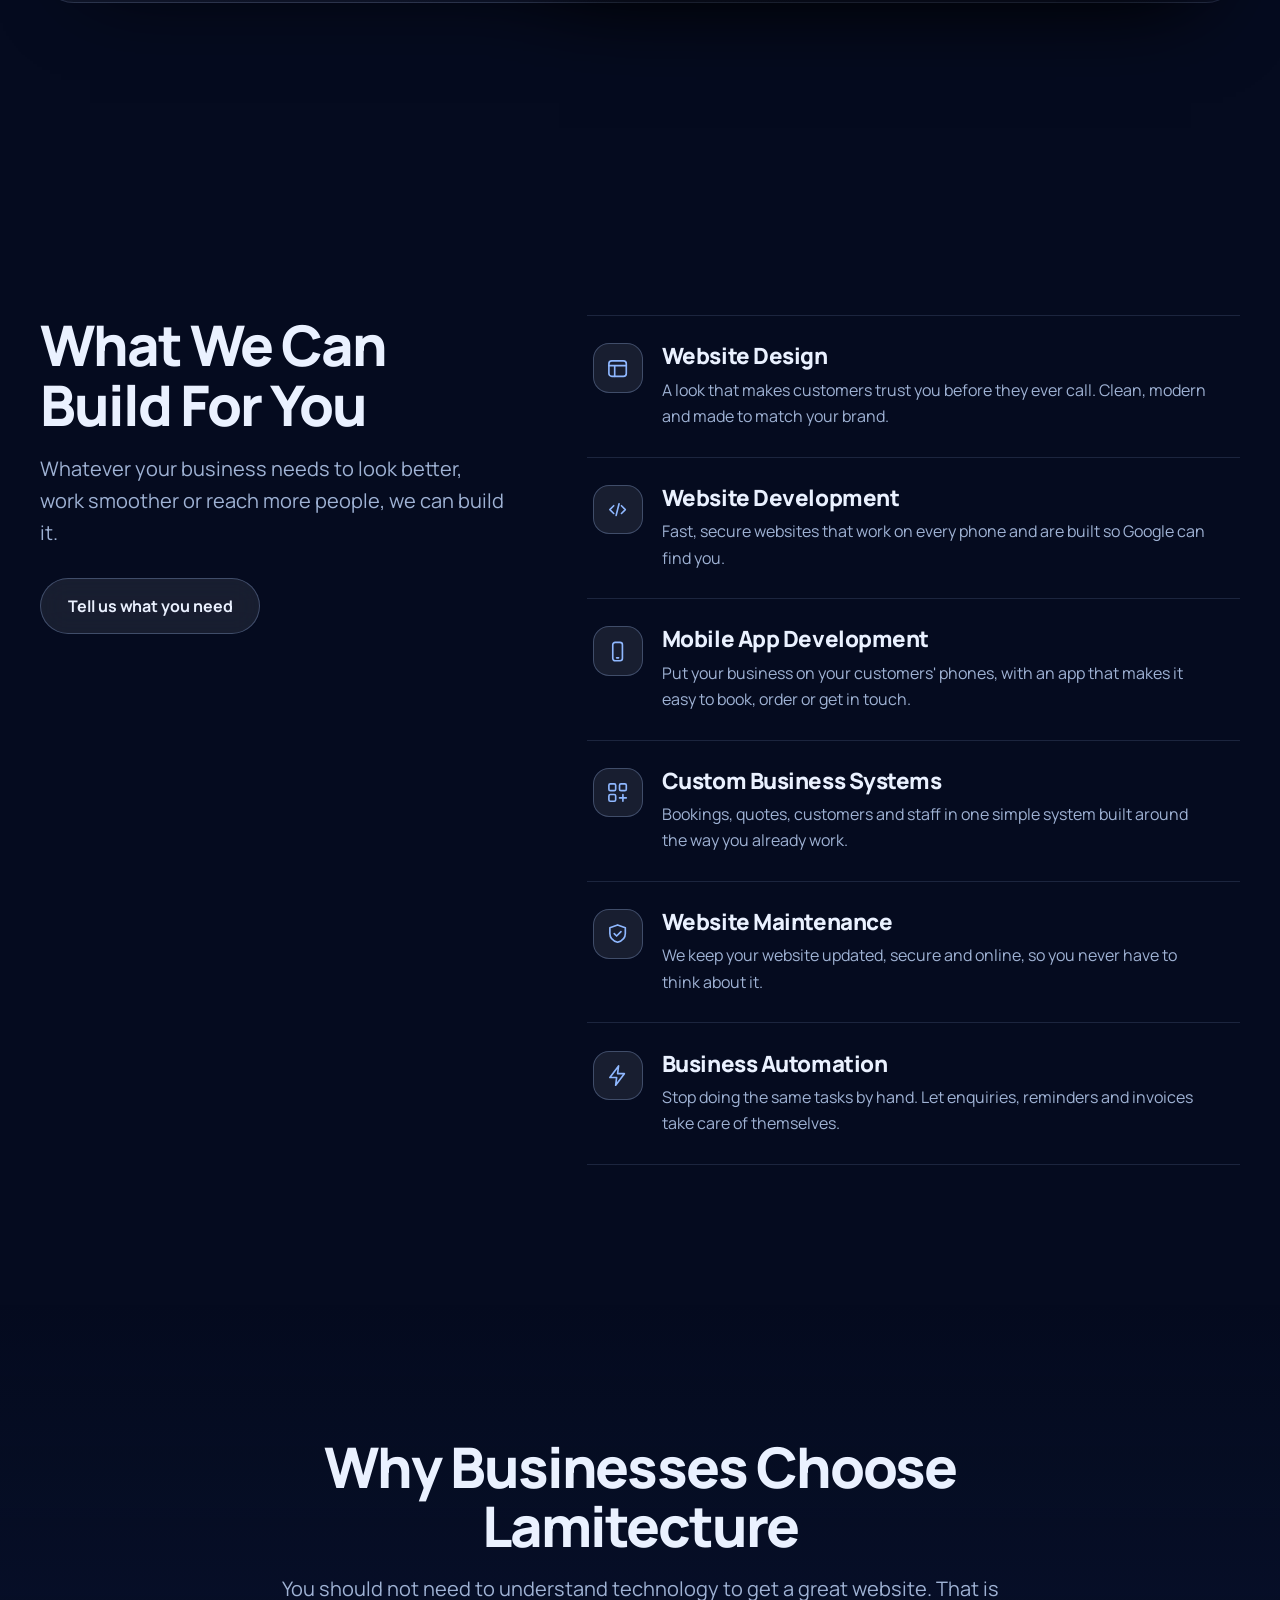
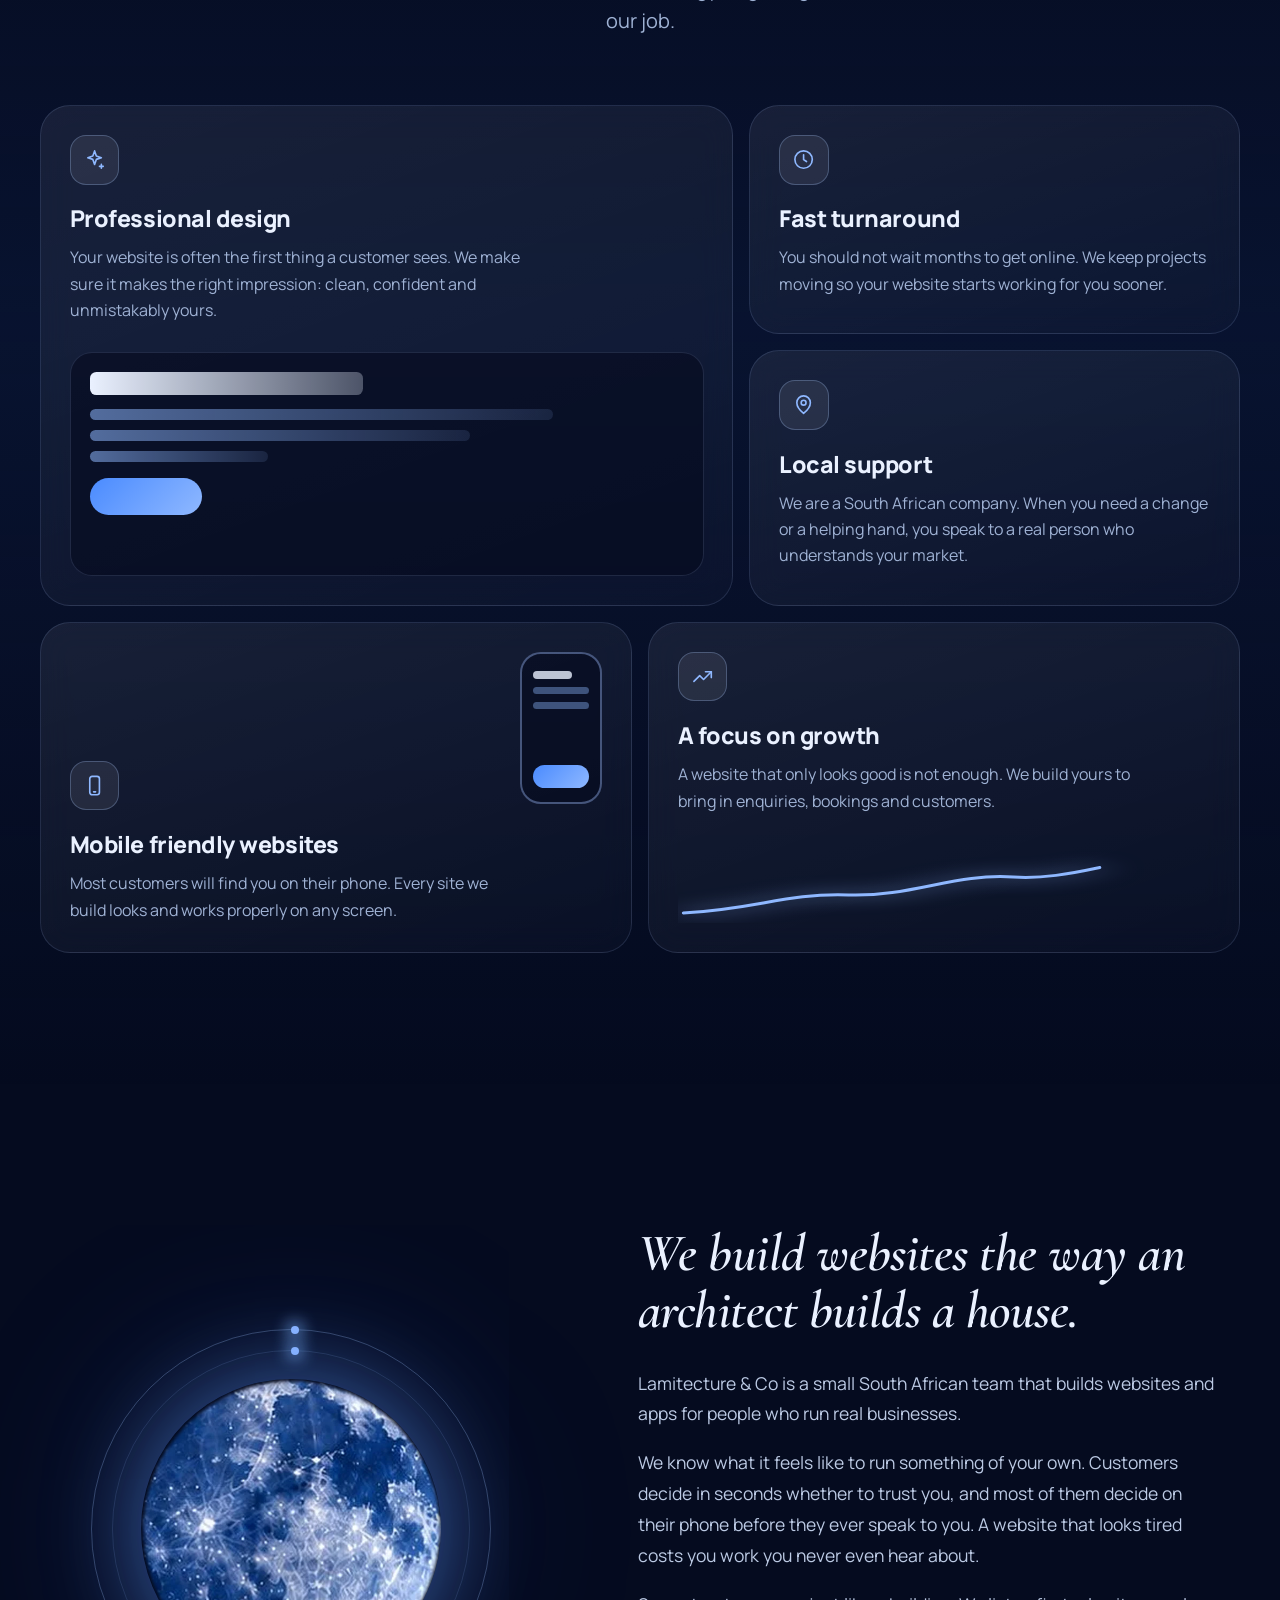
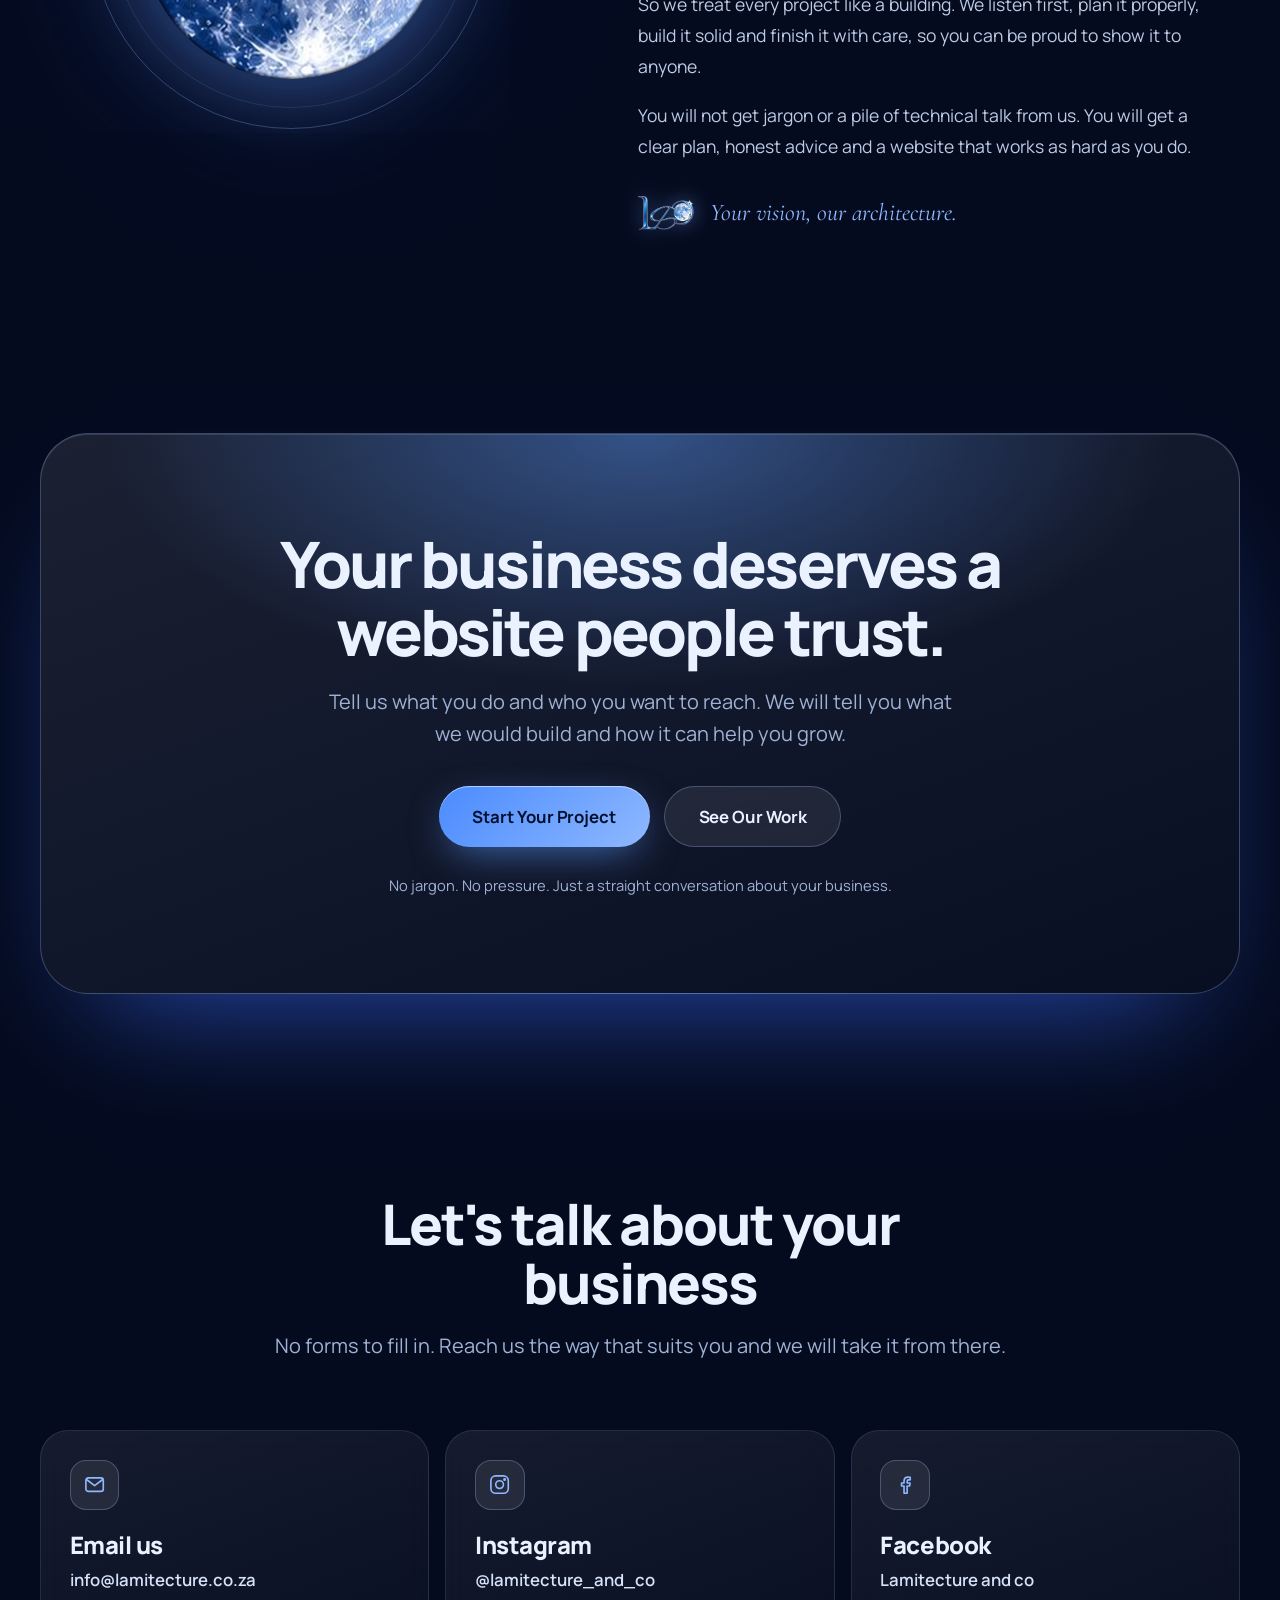
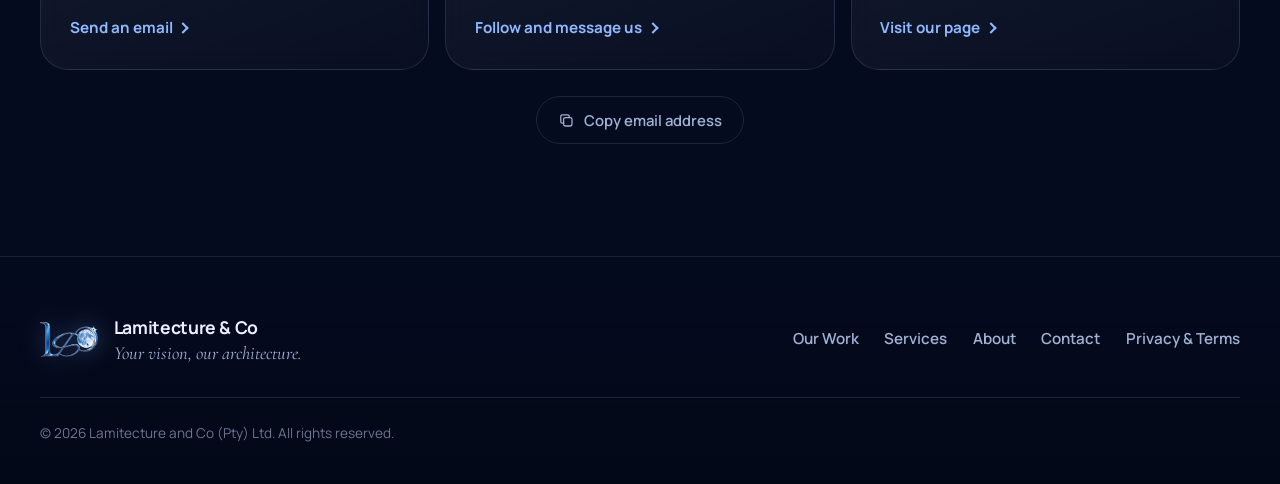
==== commit 108d88db: "Add files via upload" ====
--- a/index.html
+++ b/index.html
@@ -95,10 +95,7 @@
   <div class="wrap device-wrap rise" style="--d:.7s">
     <div class="device" id="device">
       <div class="browser">
-        <div class="bar">
-          
-          <span class="url"><svg viewBox="0 0 24 24" aria-hidden="true" focusable="false"><rect x="5" y="11" width="14" height="9" rx="2"/><path d="M8 11V8a4 4 0 018 0v3"/></svg><span class="u u1"><i class="sch">https://</i>funxtours.co.za</span><span class="u u2"><i class="sch">https://</i>totalcarehygiene.co.za</span></span>
-        </div>
+        <div class="bar" aria-hidden="true"><div class="isl isl-main"><span class="bnav"><i class="nb back"><svg viewBox="0 0 24 24" aria-hidden="true" focusable="false"><path d="M15 5l-7 7 7 7"/></svg></i><i class="nb fwd"><svg viewBox="0 0 24 24" aria-hidden="true" focusable="false"><path d="M9 5l7 7-7 7"/></svg></i><i class="nb"><svg viewBox="0 0 24 24" aria-hidden="true" focusable="false"><path d="M19.5 12a7.5 7.5 0 11-2.3-5.4"/><path d="M19.5 4.5v4.8h-4.8"/></svg></i></span><span class="url"><svg viewBox="0 0 24 24" aria-hidden="true" focusable="false"><rect x="5" y="11" width="14" height="9" rx="2"/><path d="M8 11V8a4 4 0 018 0v3"/></svg><span class="u u1"><i class="sch">https://</i>funxtours.co.za</span><span class="u u2"><i class="sch">https://</i>totalcarehygiene.co.za</span></span><span class="tools"><i class="tb t-edit"><svg viewBox="0 0 24 24" aria-hidden="true" focusable="false"><path d="M11 4.5H6.5a2 2 0 00-2 2v11a2 2 0 002 2h11a2 2 0 002-2V13"/><path d="M17.3 3.4l3.3 3.3-1.6.9-1.7 1.7.3 1.4-1 1-3.2-3.2 1-1 1.4.3 1.7-1.7z"/><path d="M12.4 11.6l-4 4"/></svg></i><i class="tb t-cam"><svg viewBox="0 0 24 24" aria-hidden="true" focusable="false"><path d="M4 8.7A1.7 1.7 0 015.7 7H8l1.2-2h5.6L16 7h2.3A1.7 1.7 0 0120 8.7v8.6a1.7 1.7 0 01-1.7 1.7H5.7A1.7 1.7 0 014 17.3z"/><circle cx="12" cy="12.8" r="3.3"/></svg></i><i class="tb t-play"><svg viewBox="0 0 24 24" aria-hidden="true" focusable="false"><path d="M4.5 4.5L20 12 4.5 19.5 7.2 12z"/></svg></i><i class="tb t-heart"><svg viewBox="0 0 24 24" aria-hidden="true" focusable="false"><path d="M12 20s-7.5-4.6-7.5-10.2A4.3 4.3 0 0112 7.6a4.3 4.3 0 017.5 2.2C19.5 15.4 12 20 12 20z"/></svg></i><i class="tb t-down"><svg viewBox="0 0 24 24" aria-hidden="true" focusable="false"><path d="M12 4v11M7.5 10.6L12 15.1l4.5-4.5M5 19.5h14"/></svg></i><i class="tb t-set"><svg viewBox="0 0 24 24" aria-hidden="true" focusable="false"><path d="M4 7h16M4 12h16M4 17h16"/><circle cx="15.5" cy="7" r="1.9" fill="#2b324a"/><circle cx="8.5" cy="12" r="1.9" fill="#2b324a"/><circle cx="14" cy="17" r="1.9" fill="#2b324a"/></svg></i><i class="tb me"><svg viewBox="0 0 24 24" aria-hidden="true" focusable="false"><circle cx="12" cy="8" r="3.6"/><path d="M5.3 19.6c0-3.4 3-5.4 6.7-5.4s6.7 2 6.7 5.4z"/></svg></i></span></div><div class="isl isl-accent"><b></b></div><div class="isl isl-ai"><svg viewBox="0 0 24 24" aria-hidden="true" focusable="false"><path d="M10 4.5l1.7 4.6 4.6 1.7-4.6 1.7L10 17.1l-1.7-4.6L3.7 10.8l4.6-1.7z"/><path d="M18.3 3.8v3.4M16.6 5.5H20"/></svg><span>AI</span></div></div>
         <div class="screen" role="img" aria-label="Screenshots of two websites built by Lamitecture and Co: FUNXTOURS and Total Care Hygiene">
           <div class="slide s1"><img src="assets/img/portfolio/funxtours.webp" alt="" width="1398" height="842" decoding="async"></div>
           <div class="slide s2"><img src="assets/img/portfolio/totalcare.webp" alt="" width="1600" height="908" decoding="async"></div>
@@ -141,7 +138,7 @@
     <article class="work-card" style="--accent:rgba(226,181,63,.55)">
       <div class="work-shot">
         <div class="browser">
-          <div class="bar"><span class="url"><svg viewBox="0 0 24 24" aria-hidden="true" focusable="false"><rect x="5" y="11" width="14" height="9" rx="2"/><path d="M8 11V8a4 4 0 018 0v3"/></svg><span class="u"><i class="sch">https://</i>funxtours.co.za</span></span></div>
+          <div class="bar" aria-hidden="true"><div class="isl isl-main"><span class="bnav"><i class="nb back"><svg viewBox="0 0 24 24" aria-hidden="true" focusable="false"><path d="M15 5l-7 7 7 7"/></svg></i><i class="nb fwd"><svg viewBox="0 0 24 24" aria-hidden="true" focusable="false"><path d="M9 5l7 7-7 7"/></svg></i><i class="nb"><svg viewBox="0 0 24 24" aria-hidden="true" focusable="false"><path d="M19.5 12a7.5 7.5 0 11-2.3-5.4"/><path d="M19.5 4.5v4.8h-4.8"/></svg></i></span><span class="url"><svg viewBox="0 0 24 24" aria-hidden="true" focusable="false"><rect x="5" y="11" width="14" height="9" rx="2"/><path d="M8 11V8a4 4 0 018 0v3"/></svg><span class="u"><i class="sch">https://</i>funxtours.co.za</span></span><span class="tools"><i class="tb t-edit"><svg viewBox="0 0 24 24" aria-hidden="true" focusable="false"><path d="M11 4.5H6.5a2 2 0 00-2 2v11a2 2 0 002 2h11a2 2 0 002-2V13"/><path d="M17.3 3.4l3.3 3.3-1.6.9-1.7 1.7.3 1.4-1 1-3.2-3.2 1-1 1.4.3 1.7-1.7z"/><path d="M12.4 11.6l-4 4"/></svg></i><i class="tb t-cam"><svg viewBox="0 0 24 24" aria-hidden="true" focusable="false"><path d="M4 8.7A1.7 1.7 0 015.7 7H8l1.2-2h5.6L16 7h2.3A1.7 1.7 0 0120 8.7v8.6a1.7 1.7 0 01-1.7 1.7H5.7A1.7 1.7 0 014 17.3z"/><circle cx="12" cy="12.8" r="3.3"/></svg></i><i class="tb t-play"><svg viewBox="0 0 24 24" aria-hidden="true" focusable="false"><path d="M4.5 4.5L20 12 4.5 19.5 7.2 12z"/></svg></i><i class="tb t-heart"><svg viewBox="0 0 24 24" aria-hidden="true" focusable="false"><path d="M12 20s-7.5-4.6-7.5-10.2A4.3 4.3 0 0112 7.6a4.3 4.3 0 017.5 2.2C19.5 15.4 12 20 12 20z"/></svg></i><i class="tb t-down"><svg viewBox="0 0 24 24" aria-hidden="true" focusable="false"><path d="M12 4v11M7.5 10.6L12 15.1l4.5-4.5M5 19.5h14"/></svg></i><i class="tb t-set"><svg viewBox="0 0 24 24" aria-hidden="true" focusable="false"><path d="M4 7h16M4 12h16M4 17h16"/><circle cx="15.5" cy="7" r="1.9" fill="#2b324a"/><circle cx="8.5" cy="12" r="1.9" fill="#2b324a"/><circle cx="14" cy="17" r="1.9" fill="#2b324a"/></svg></i><i class="tb me"><svg viewBox="0 0 24 24" aria-hidden="true" focusable="false"><circle cx="12" cy="8" r="3.6"/><path d="M5.3 19.6c0-3.4 3-5.4 6.7-5.4s6.7 2 6.7 5.4z"/></svg></i></span></div><div class="isl isl-accent"><b></b></div><div class="isl isl-ai"><svg viewBox="0 0 24 24" aria-hidden="true" focusable="false"><path d="M10 4.5l1.7 4.6 4.6 1.7-4.6 1.7L10 17.1l-1.7-4.6L3.7 10.8l4.6-1.7z"/><path d="M18.3 3.8v3.4M16.6 5.5H20"/></svg><span>AI</span></div></div>
           <div class="screen"><img class="shot" src="assets/img/portfolio/funxtours.webp" alt="Screenshot of the FUNXTOURS website homepage" width="1398" height="842" loading="lazy" decoding="async"></div>
         </div>
       </div>
@@ -159,7 +156,7 @@
     <article class="work-card work-card-flip" style="--accent:rgba(40,190,180,.55)">
       <div class="work-shot">
         <div class="browser">
-          <div class="bar"><span class="url"><svg viewBox="0 0 24 24" aria-hidden="true" focusable="false"><rect x="5" y="11" width="14" height="9" rx="2"/><path d="M8 11V8a4 4 0 018 0v3"/></svg><span class="u"><i class="sch">https://</i>totalcarehygiene.co.za</span></span></div>
+          <div class="bar" aria-hidden="true"><div class="isl isl-main"><span class="bnav"><i class="nb back"><svg viewBox="0 0 24 24" aria-hidden="true" focusable="false"><path d="M15 5l-7 7 7 7"/></svg></i><i class="nb fwd"><svg viewBox="0 0 24 24" aria-hidden="true" focusable="false"><path d="M9 5l7 7-7 7"/></svg></i><i class="nb"><svg viewBox="0 0 24 24" aria-hidden="true" focusable="false"><path d="M19.5 12a7.5 7.5 0 11-2.3-5.4"/><path d="M19.5 4.5v4.8h-4.8"/></svg></i></span><span class="url"><svg viewBox="0 0 24 24" aria-hidden="true" focusable="false"><rect x="5" y="11" width="14" height="9" rx="2"/><path d="M8 11V8a4 4 0 018 0v3"/></svg><span class="u"><i class="sch">https://</i>totalcarehygiene.co.za</span></span><span class="tools"><i class="tb t-edit"><svg viewBox="0 0 24 24" aria-hidden="true" focusable="false"><path d="M11 4.5H6.5a2 2 0 00-2 2v11a2 2 0 002 2h11a2 2 0 002-2V13"/><path d="M17.3 3.4l3.3 3.3-1.6.9-1.7 1.7.3 1.4-1 1-3.2-3.2 1-1 1.4.3 1.7-1.7z"/><path d="M12.4 11.6l-4 4"/></svg></i><i class="tb t-cam"><svg viewBox="0 0 24 24" aria-hidden="true" focusable="false"><path d="M4 8.7A1.7 1.7 0 015.7 7H8l1.2-2h5.6L16 7h2.3A1.7 1.7 0 0120 8.7v8.6a1.7 1.7 0 01-1.7 1.7H5.7A1.7 1.7 0 014 17.3z"/><circle cx="12" cy="12.8" r="3.3"/></svg></i><i class="tb t-play"><svg viewBox="0 0 24 24" aria-hidden="true" focusable="false"><path d="M4.5 4.5L20 12 4.5 19.5 7.2 12z"/></svg></i><i class="tb t-heart"><svg viewBox="0 0 24 24" aria-hidden="true" focusable="false"><path d="M12 20s-7.5-4.6-7.5-10.2A4.3 4.3 0 0112 7.6a4.3 4.3 0 017.5 2.2C19.5 15.4 12 20 12 20z"/></svg></i><i class="tb t-down"><svg viewBox="0 0 24 24" aria-hidden="true" focusable="false"><path d="M12 4v11M7.5 10.6L12 15.1l4.5-4.5M5 19.5h14"/></svg></i><i class="tb t-set"><svg viewBox="0 0 24 24" aria-hidden="true" focusable="false"><path d="M4 7h16M4 12h16M4 17h16"/><circle cx="15.5" cy="7" r="1.9" fill="#2b324a"/><circle cx="8.5" cy="12" r="1.9" fill="#2b324a"/><circle cx="14" cy="17" r="1.9" fill="#2b324a"/></svg></i><i class="tb me"><svg viewBox="0 0 24 24" aria-hidden="true" focusable="false"><circle cx="12" cy="8" r="3.6"/><path d="M5.3 19.6c0-3.4 3-5.4 6.7-5.4s6.7 2 6.7 5.4z"/></svg></i></span></div><div class="isl isl-accent"><b></b></div><div class="isl isl-ai"><svg viewBox="0 0 24 24" aria-hidden="true" focusable="false"><path d="M10 4.5l1.7 4.6 4.6 1.7-4.6 1.7L10 17.1l-1.7-4.6L3.7 10.8l4.6-1.7z"/><path d="M18.3 3.8v3.4M16.6 5.5H20"/></svg><span>AI</span></div></div>
           <div class="screen"><img class="shot" src="assets/img/portfolio/totalcare.webp" alt="Screenshot of the Total Care Hygiene website homepage" width="1600" height="908" loading="lazy" decoding="async"></div>
         </div>
       </div>
--- a/assets/css/mockups.css
+++ b/assets/css/mockups.css
@@ -1,26 +1,59 @@
 /* ==========================================================
    Lamitecture & Co  |  browser frames and website screenshots
+   The address bar copies a modern desktop browser toolbar:
+   three rounded islands on a near black strip.
    ========================================================== */
 .browser{
-  position:relative;overflow:hidden;
+  position:relative;overflow:hidden;container-type:inline-size;
   border-radius:18px;
-  background:#0b1636;
+  background:#030716;
   border:1px solid rgba(170,200,255,.2);
   box-shadow:0 40px 90px -30px rgba(0,0,0,.85),0 0 0 1px rgba(255,255,255,.03),inset 0 1px 0 rgba(255,255,255,.08);
 }
-.bar{display:flex;align-items:center;gap:.9rem;height:2.55rem;padding:0 1rem;background:linear-gradient(180deg,#14224a,#0f1b3e);border-bottom:1px solid rgba(170,200,255,.12)}
+
+/* the toolbar */
+.bar{
+  display:flex;gap:3px;padding:3px 3px 4px;background:#030716;
+  font-family:'Segoe UI',system-ui,-apple-system,Roboto,'Helvetica Neue',Arial,sans-serif;
+  user-select:none;
+}
+.bar i,.bar b{font-style:normal}
+.bar svg{width:1.05rem;height:1.05rem;stroke:currentColor;fill:none;stroke-width:1.7;stroke-linecap:round;stroke-linejoin:round;flex:none}
+.isl{display:flex;align-items:center;height:2.85rem;background:#2b324a;border-radius:.95rem}
+
+/* island 1: arrows, address field, tools */
+.isl-main{flex:1;min-width:0;padding:0 .5rem 0 .3rem}
+.bnav{display:flex;align-items:center;flex:none}
+.nb{display:grid;place-items:center;width:2rem;height:2rem;color:#dedfe3}
+.nb.fwd{color:#64697b}
 .url{
-  position:relative;display:flex;align-items:center;justify-content:center;gap:.5rem;
-  flex:1;max-width:24rem;margin-inline:auto;height:1.6rem;padding:0 .8rem;border-radius:999px;
-  background:rgba(5,11,31,.7);color:#9fb2d4;font-size:.76rem;font-weight:600;letter-spacing:.01em;
+  position:relative;flex:1;min-width:0;display:flex;align-items:center;gap:.65rem;
+  height:2.1rem;margin:0 .55rem 0 .3rem;padding:0 .85rem;
+  border-radius:.6rem;background:#465077;color:#fff;
 }
-.url svg{width:.78rem;height:.78rem;stroke:#7fe0a3;fill:none;stroke-width:2;stroke-linecap:round;stroke-linejoin:round;flex:none}
-.url .u{white-space:nowrap;color:#e6eeff}
-.url .sch{font-style:normal;color:#8da2c9}
-.url .u2{position:absolute;left:0;right:0;text-align:center;opacity:0}
+.url svg{width:.95rem;height:.95rem;stroke:#fff;stroke-width:1.9}
+.url .u{white-space:nowrap;overflow:hidden;text-overflow:ellipsis;font-size:.86rem;font-weight:500;color:#fff;letter-spacing:.005em}
+.url .sch{color:#b4c1cc;font-weight:400}
+.url .u2{position:absolute;left:2.45rem;top:50%;transform:translateY(-50%);opacity:0}
 .url:has(.u2) .u1{animation:urlA 12s infinite}
 .url .u2{animation:urlB 12s infinite}
-.url:has(.u2) svg{position:absolute;left:.8rem}
+.tools{display:flex;align-items:center;flex:none}
+.tb{display:grid;place-items:center;width:2rem;height:2rem;color:#ced1d2;border-radius:.55rem}
+.tb.me{width:2.15rem;height:2.15rem;margin-left:.1rem;background:#3e476a}
+
+/* island 2: the violet bar */
+.isl-accent{flex:none;width:2.3rem;justify-content:center}
+.isl-accent b{display:block;width:.42rem;height:1.6rem;border-radius:.3rem;background:#4f1fff;box-shadow:0 0 14px rgba(79,31,255,.55)}
+
+/* island 3: AI */
+.isl-ai{flex:none;gap:.4rem;padding:0 1.05rem 0 .95rem;color:#ced1d2;font-size:.9rem;font-weight:500}
+.isl-ai svg{width:1.15rem;height:1.15rem}
+
+/* make room on narrower frames */
+@container (max-width:800px){ .t-edit,.t-cam{display:none} }
+@container (max-width:660px){ .isl-ai,.t-play{display:none} }
+@container (max-width:520px){ .tools,.isl-accent,.nb.fwd{display:none} .isl-main{padding-right:.35rem} .url .u{font-size:.8rem} }
+
 @keyframes urlA{0%,38%{opacity:1}43%,93%{opacity:0}98%,100%{opacity:1}}
 @keyframes urlB{0%,43%{opacity:0}48%,88%{opacity:1}93%,100%{opacity:0}}
 
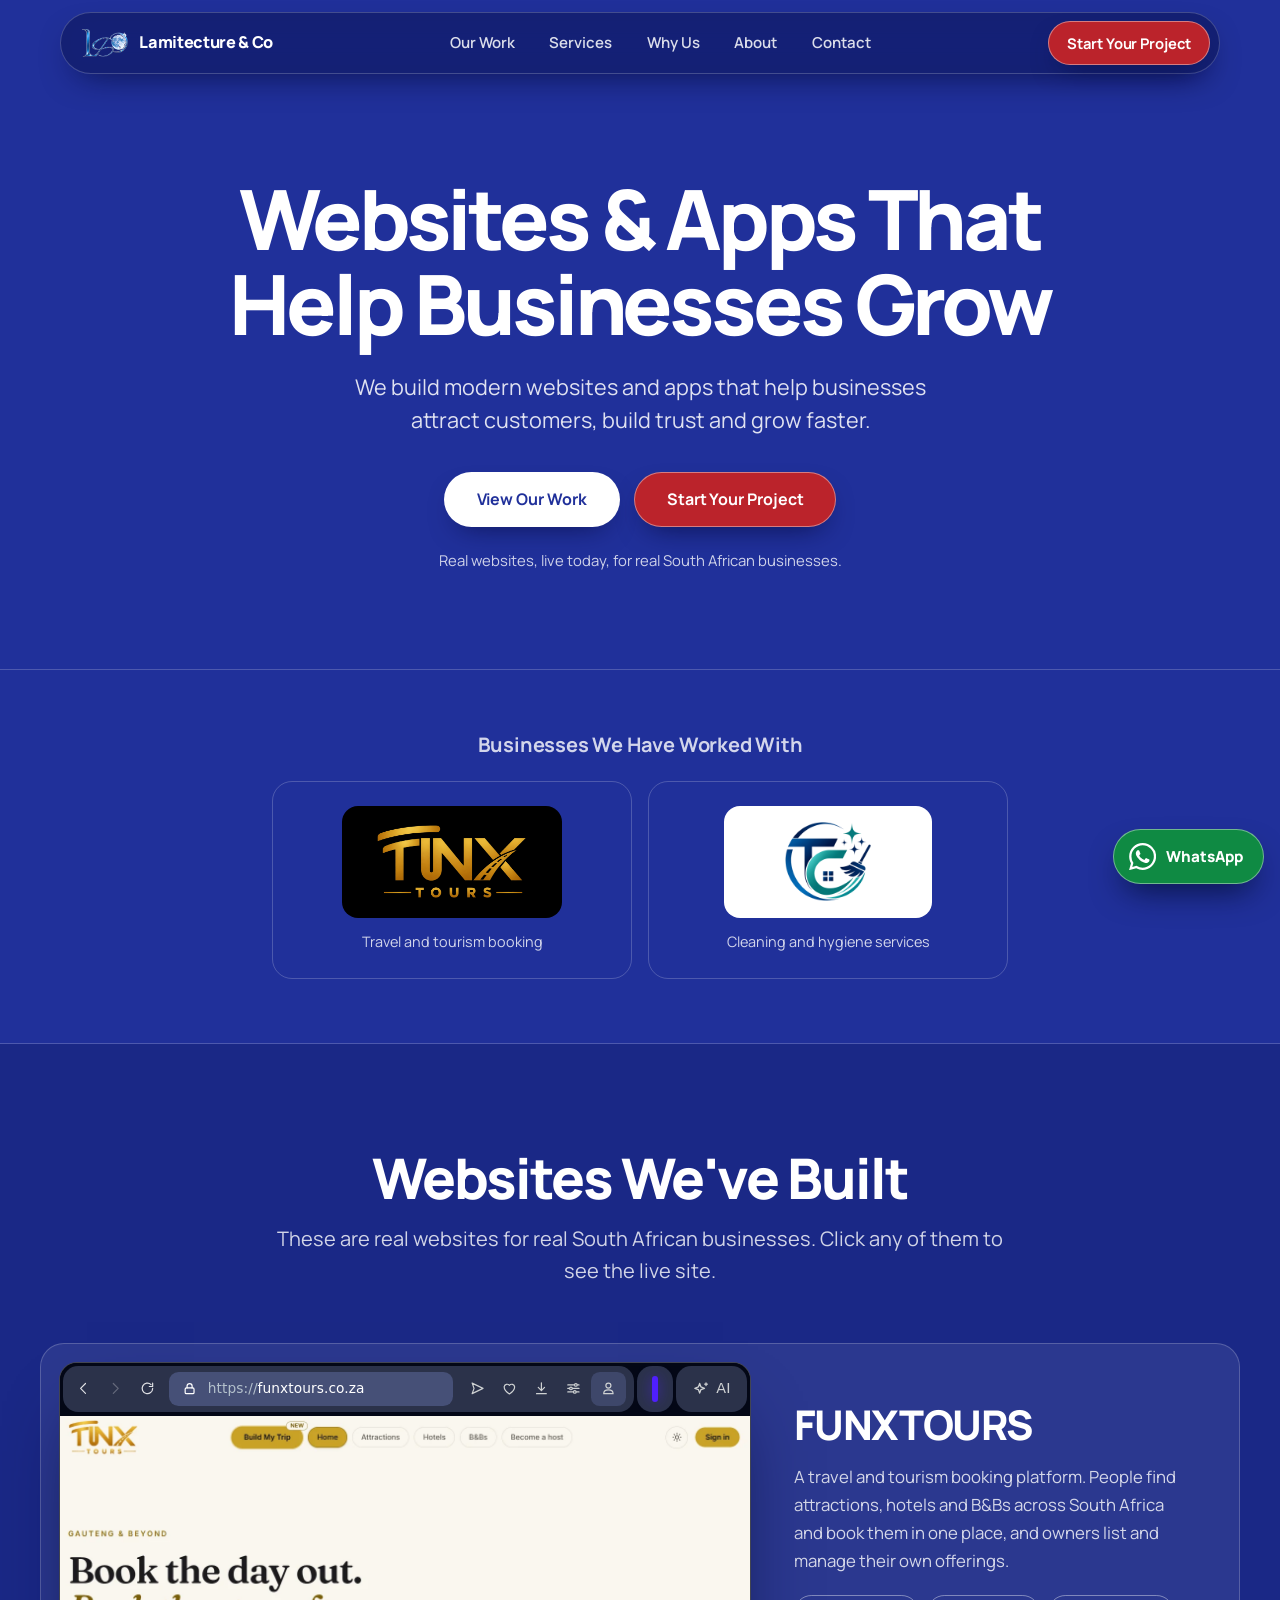
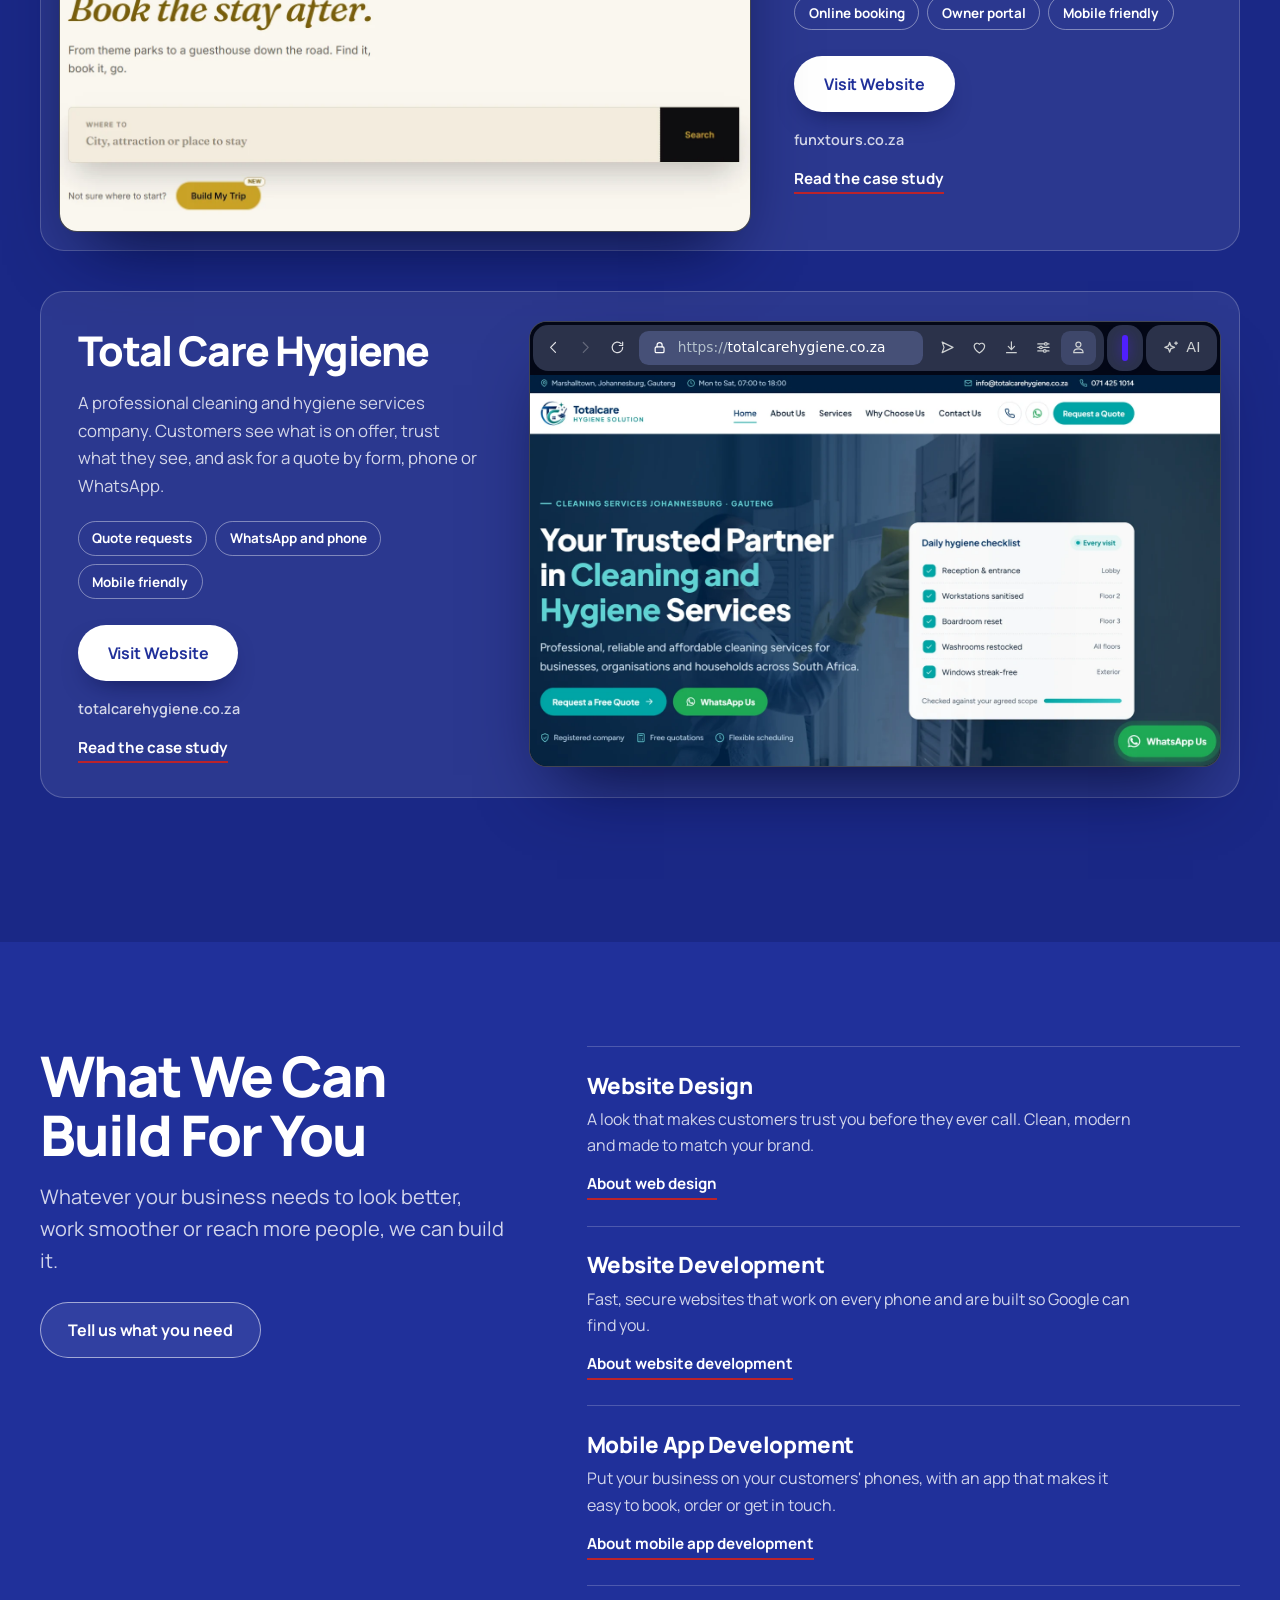
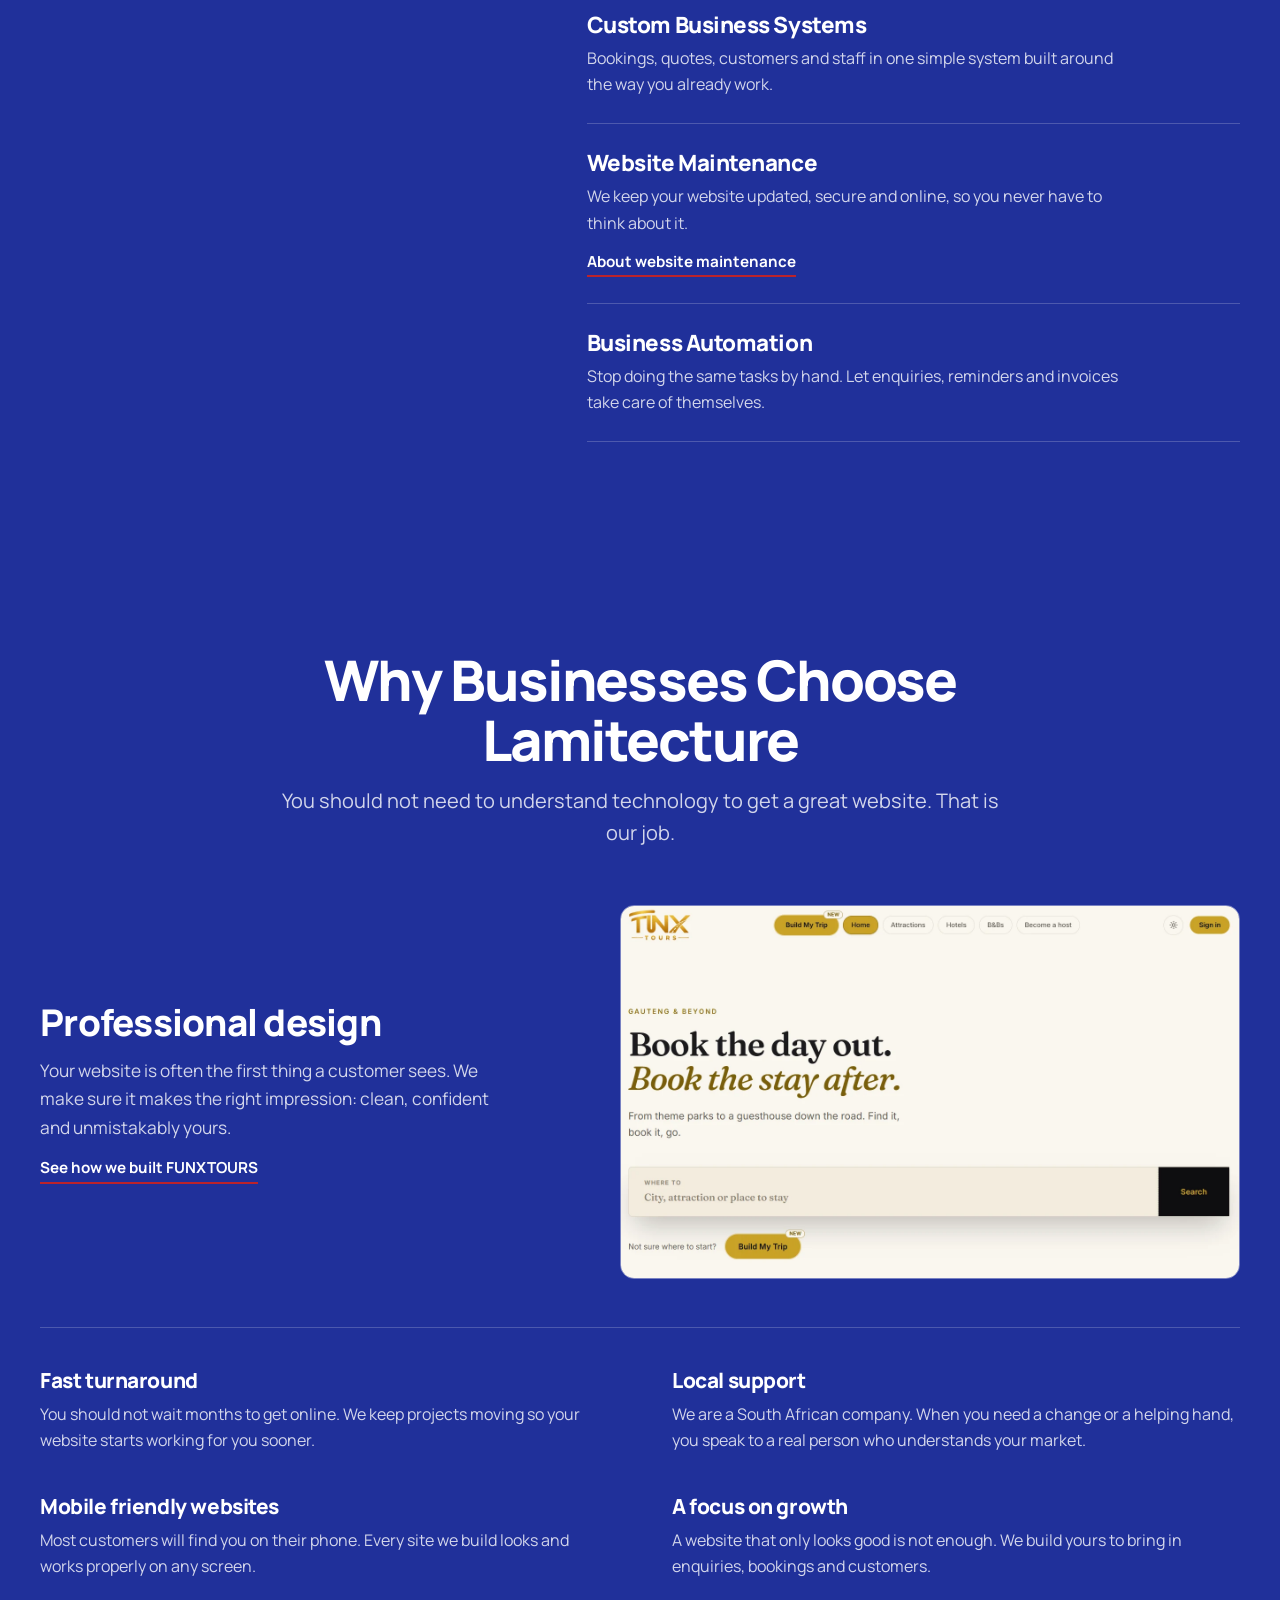
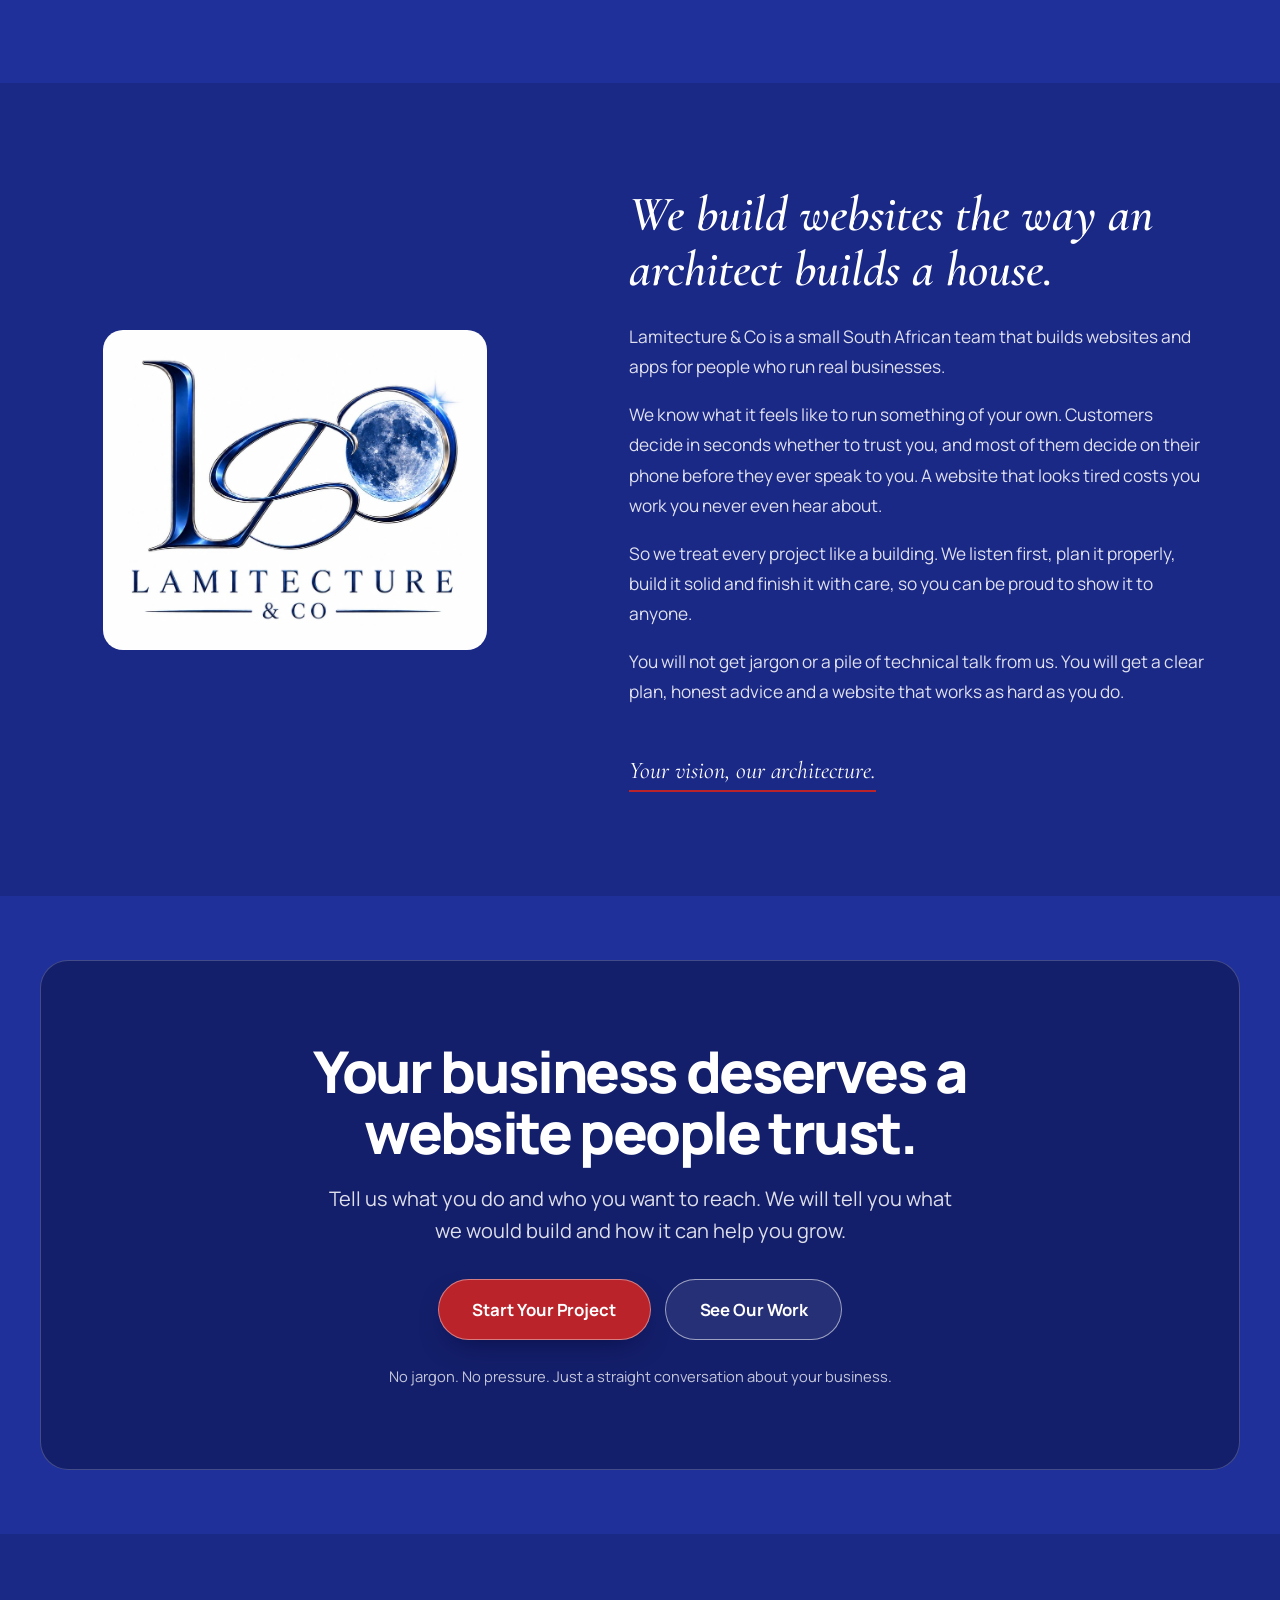
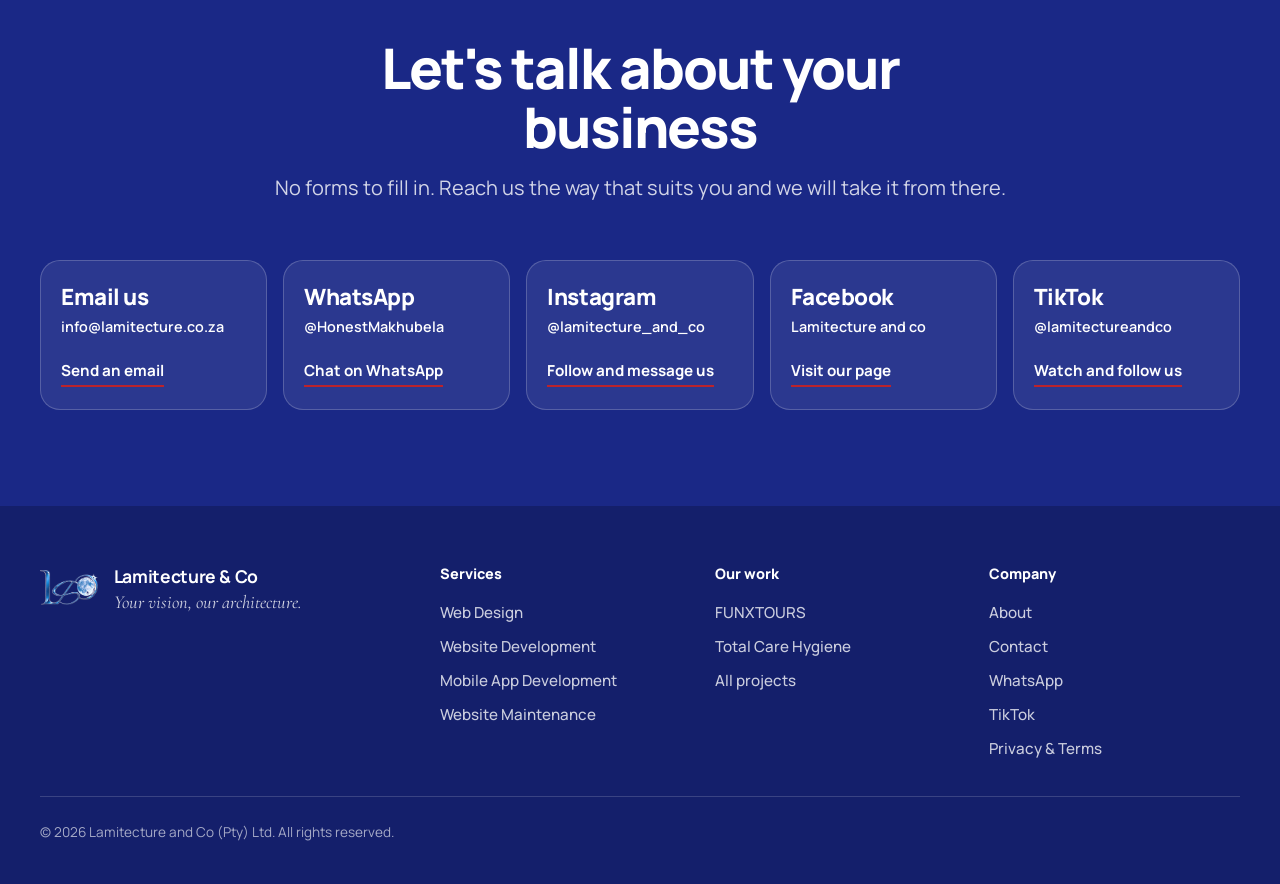
==== commit 2bd648cc: "Add files via upload" ====
--- a/index.html
+++ b/index.html
@@ -3,22 +3,22 @@
 <head>
 <meta charset="UTF-8">
 <meta name="viewport" content="width=device-width, initial-scale=1, viewport-fit=cover">
-<title>Lamitecture &amp; Co | Websites &amp; Apps for South African Businesses</title>
-<meta name="description" content="Lamitecture &amp; Co builds modern websites and apps that help South African businesses attract customers, build trust and grow. See our work and start your project.">
+<title>Web Design &amp; Development South Africa | Lamitecture &amp; Co</title>
+<meta name="description" content="Lamitecture &amp; Co builds websites, mobile apps and custom business systems for South African businesses. See our work and start your project.">
 <link rel="canonical" href="https://lamitecture.co.za/">
-<meta name="theme-color" content="#050b1f">
+<meta name="theme-color" content="#20309A">
 <meta property="og:type" content="website">
 <meta property="og:site_name" content="Lamitecture &amp; Co">
 <meta property="og:locale" content="en_ZA">
-<meta property="og:title" content="Lamitecture &amp; Co | Websites &amp; Apps That Help Businesses Grow">
-<meta property="og:description" content="We build modern websites and apps that help businesses attract customers, build trust and grow faster.">
+<meta property="og:title" content="Lamitecture &amp; Co | Web Design and Website Development in South Africa">
+<meta property="og:description" content="Lamitecture &amp; Co builds websites, mobile apps and custom business systems for South African businesses. See our work and start your project.">
 <meta property="og:url" content="https://lamitecture.co.za/">
 <meta property="og:image" content="https://lamitecture.co.za/assets/img/og.jpg">
 <meta property="og:image:width" content="1200">
 <meta property="og:image:height" content="630">
 <meta name="twitter:card" content="summary_large_image">
-<meta name="twitter:title" content="Lamitecture &amp; Co | Websites &amp; Apps That Help Businesses Grow">
-<meta name="twitter:description" content="We build modern websites and apps that help businesses attract customers, build trust and grow faster.">
+<meta name="twitter:title" content="Lamitecture &amp; Co | Web Design and Website Development in South Africa">
+<meta name="twitter:description" content="Lamitecture &amp; Co builds websites, mobile apps and custom business systems for South African businesses. See our work and start your project.">
 <meta name="twitter:image" content="https://lamitecture.co.za/assets/img/og.jpg">
 <link rel="icon" href="favicon.ico">
 <link rel="icon" type="image/png" sizes="32x32" href="assets/img/icons/favicon-32x32.png">
@@ -26,11 +26,11 @@
 <link rel="apple-touch-icon" sizes="180x180" href="assets/img/icons/apple-touch-icon.png">
 <link rel="preconnect" href="https://fonts.googleapis.com">
 <link rel="preconnect" href="https://fonts.gstatic.com" crossorigin>
-<link rel="preload" as="image" href="assets/img/moon.webp" type="image/webp">
 <link href="https://fonts.googleapis.com/css2?family=Manrope:wght@400;500;600;700;800&family=Cormorant+Garamond:ital,wght@1,500;1,600&display=swap" rel="stylesheet">
 <link rel="stylesheet" href="assets/css/main.css">
 <link rel="stylesheet" href="assets/css/home.css">
 <link rel="stylesheet" href="assets/css/mockups.css">
+<link rel="stylesheet" href="assets/css/pages.css">
 <script type="application/ld+json">
 {
   "@context": "https://schema.org",
@@ -45,7 +45,8 @@
   "areaServed": {"@type": "Country", "name": "South Africa"},
   "sameAs": [
     "https://instagram.com/lamitecture_and_co",
-    "https://facebook.com/profile.php?id=61594000347599"
+    "https://facebook.com/profile.php?id=61594000347599",
+    "https://www.tiktok.com/@lamitectureandco"
   ]
 }
 </script>
@@ -65,7 +66,7 @@
     <a href="#about">About</a>
     <a href="#contact">Contact</a>
   </nav>
-  <a class="btn btn-blue btn-sm nav-cta" href="#contact">Start Your Project</a>
+  <a class="btn btn-red btn-sm nav-cta" href="#contact">Start Your Project</a>
   <button class="burger" id="burger" type="button" aria-label="Open menu" aria-expanded="false" aria-controls="menu"><span></span><span></span></button>
   <div class="menu" id="menu">
     <a href="#work">Our Work</a>
@@ -73,7 +74,7 @@
     <a href="#why">Why Us</a>
     <a href="#about">About</a>
     <a href="#contact">Contact</a>
-    <a class="btn btn-blue" href="#contact">Start Your Project</a>
+    <a class="btn btn-red" href="#contact">Start Your Project</a>
   </div>
 </header>
 
@@ -81,28 +82,14 @@
 
 <!-- ================= HERO ================= -->
 <section class="hero" id="top">
-  <div class="hero-moon" aria-hidden="true"><img src="assets/img/moon.webp" alt="" width="560" height="560" fetchpriority="high"></div>
   <div class="wrap hero-inner">
-    <h1 class="rise" style="--d:.05s">Websites &amp; Apps That Help Businesses Grow</h1>
-    <p class="hero-sub rise" style="--d:.2s">We build modern websites and apps that help businesses attract customers, build trust and grow faster.</p>
-    <div class="hero-cta rise" style="--d:.35s">
+    <h1>Websites &amp; Apps That Help Businesses Grow</h1>
+    <p class="hero-sub">We build modern websites and apps that help businesses attract customers, build trust and grow faster.</p>
+    <div class="hero-cta">
       <a class="btn btn-light" href="#work">View Our Work</a>
-      <a class="btn btn-blue" href="mailto:info@lamitecture.co.za?subject=Start%20a%20project%20with%20Lamitecture%20%26%20Co&amp;body=Hi%20Lamitecture%20%26%20Co%2C%0A%0AMy%20business%20is%3A%0A%0AWhat%20I%20need%3A%0A%0A">Start Your Project</a>
-    </div>
-    <p class="hero-note rise" style="--d:.5s">Real websites, live today, for real South African businesses.</p>
-  </div>
-
-  <div class="wrap device-wrap rise" style="--d:.7s">
-    <div class="device" id="device">
-      <div class="browser">
-        <div class="bar" aria-hidden="true"><div class="isl isl-main"><span class="bnav"><i class="nb back"><svg viewBox="0 0 24 24" aria-hidden="true" focusable="false"><path d="M15 5l-7 7 7 7"/></svg></i><i class="nb fwd"><svg viewBox="0 0 24 24" aria-hidden="true" focusable="false"><path d="M9 5l7 7-7 7"/></svg></i><i class="nb"><svg viewBox="0 0 24 24" aria-hidden="true" focusable="false"><path d="M19.5 12a7.5 7.5 0 11-2.3-5.4"/><path d="M19.5 4.5v4.8h-4.8"/></svg></i></span><span class="url"><svg viewBox="0 0 24 24" aria-hidden="true" focusable="false"><rect x="5" y="11" width="14" height="9" rx="2"/><path d="M8 11V8a4 4 0 018 0v3"/></svg><span class="u u1"><i class="sch">https://</i>funxtours.co.za</span><span class="u u2"><i class="sch">https://</i>totalcarehygiene.co.za</span></span><span class="tools"><i class="tb t-edit"><svg viewBox="0 0 24 24" aria-hidden="true" focusable="false"><path d="M11 4.5H6.5a2 2 0 00-2 2v11a2 2 0 002 2h11a2 2 0 002-2V13"/><path d="M17.3 3.4l3.3 3.3-1.6.9-1.7 1.7.3 1.4-1 1-3.2-3.2 1-1 1.4.3 1.7-1.7z"/><path d="M12.4 11.6l-4 4"/></svg></i><i class="tb t-cam"><svg viewBox="0 0 24 24" aria-hidden="true" focusable="false"><path d="M4 8.7A1.7 1.7 0 015.7 7H8l1.2-2h5.6L16 7h2.3A1.7 1.7 0 0120 8.7v8.6a1.7 1.7 0 01-1.7 1.7H5.7A1.7 1.7 0 014 17.3z"/><circle cx="12" cy="12.8" r="3.3"/></svg></i><i class="tb t-play"><svg viewBox="0 0 24 24" aria-hidden="true" focusable="false"><path d="M4.5 4.5L20 12 4.5 19.5 7.2 12z"/></svg></i><i class="tb t-heart"><svg viewBox="0 0 24 24" aria-hidden="true" focusable="false"><path d="M12 20s-7.5-4.6-7.5-10.2A4.3 4.3 0 0112 7.6a4.3 4.3 0 017.5 2.2C19.5 15.4 12 20 12 20z"/></svg></i><i class="tb t-down"><svg viewBox="0 0 24 24" aria-hidden="true" focusable="false"><path d="M12 4v11M7.5 10.6L12 15.1l4.5-4.5M5 19.5h14"/></svg></i><i class="tb t-set"><svg viewBox="0 0 24 24" aria-hidden="true" focusable="false"><path d="M4 7h16M4 12h16M4 17h16"/><circle cx="15.5" cy="7" r="1.9" fill="#2b324a"/><circle cx="8.5" cy="12" r="1.9" fill="#2b324a"/><circle cx="14" cy="17" r="1.9" fill="#2b324a"/></svg></i><i class="tb me"><svg viewBox="0 0 24 24" aria-hidden="true" focusable="false"><circle cx="12" cy="8" r="3.6"/><path d="M5.3 19.6c0-3.4 3-5.4 6.7-5.4s6.7 2 6.7 5.4z"/></svg></i></span></div><div class="isl isl-accent"><b></b></div><div class="isl isl-ai"><svg viewBox="0 0 24 24" aria-hidden="true" focusable="false"><path d="M10 4.5l1.7 4.6 4.6 1.7-4.6 1.7L10 17.1l-1.7-4.6L3.7 10.8l4.6-1.7z"/><path d="M18.3 3.8v3.4M16.6 5.5H20"/></svg><span>AI</span></div></div>
-        <div class="screen" role="img" aria-label="Screenshots of two websites built by Lamitecture and Co: FUNXTOURS and Total Care Hygiene">
-          <div class="slide s1"><img src="assets/img/portfolio/funxtours.webp" alt="" width="1398" height="842" decoding="async"></div>
-          <div class="slide s2"><img src="assets/img/portfolio/totalcare.webp" alt="" width="1600" height="908" decoding="async"></div>
-        </div>
-      </div>
-    </div>
-    <p class="device-caption" aria-hidden="true"><span class="cap c1"><i></i>FUNXTOURS</span><span class="cap c2"><i></i>Total Care Hygiene</span></p>
+      <a class="btn btn-red" href="mailto:info@lamitecture.co.za?subject=Start%20a%20project%20with%20Lamitecture%20%26%20Co&amp;body=Hi%20Lamitecture%20%26%20Co%2C%0A%0AMy%20business%20is%3A%0A%0AWhat%20I%20need%3A%0A%0A">Start Your Project</a>
+    </div>
+    <p class="hero-note">Real websites, live today, for real South African businesses.</p>
   </div>
 </section>
 
@@ -119,10 +106,6 @@
         <span class="logo-plate plate-tc"><img src="assets/img/clients/totalcare-logo.webp" alt="Total Care Hygiene logo" width="480" height="440" loading="lazy" decoding="async"></span>
         <span class="trust-meta">Cleaning and hygiene services</span>
       </a>
-      <a class="trust-tile trust-next" href="#contact">
-        <span class="mark mark-next">Your business</span>
-        <span class="trust-meta">Could be next</span>
-      </a>
     </div>
   </div>
 </section>
@@ -135,7 +118,7 @@
       <p class="lede">These are real websites for real South African businesses. Click any of them to see the live site.</p>
     </div>
 
-    <article class="work-card" style="--accent:rgba(226,181,63,.55)">
+    <article class="work-card" style="--accent:rgba(32,48,154,.55)">
       <div class="work-shot">
         <div class="browser">
           <div class="bar" aria-hidden="true"><div class="isl isl-main"><span class="bnav"><i class="nb back"><svg viewBox="0 0 24 24" aria-hidden="true" focusable="false"><path d="M15 5l-7 7 7 7"/></svg></i><i class="nb fwd"><svg viewBox="0 0 24 24" aria-hidden="true" focusable="false"><path d="M9 5l7 7-7 7"/></svg></i><i class="nb"><svg viewBox="0 0 24 24" aria-hidden="true" focusable="false"><path d="M19.5 12a7.5 7.5 0 11-2.3-5.4"/><path d="M19.5 4.5v4.8h-4.8"/></svg></i></span><span class="url"><svg viewBox="0 0 24 24" aria-hidden="true" focusable="false"><rect x="5" y="11" width="14" height="9" rx="2"/><path d="M8 11V8a4 4 0 018 0v3"/></svg><span class="u"><i class="sch">https://</i>funxtours.co.za</span></span><span class="tools"><i class="tb t-edit"><svg viewBox="0 0 24 24" aria-hidden="true" focusable="false"><path d="M11 4.5H6.5a2 2 0 00-2 2v11a2 2 0 002 2h11a2 2 0 002-2V13"/><path d="M17.3 3.4l3.3 3.3-1.6.9-1.7 1.7.3 1.4-1 1-3.2-3.2 1-1 1.4.3 1.7-1.7z"/><path d="M12.4 11.6l-4 4"/></svg></i><i class="tb t-cam"><svg viewBox="0 0 24 24" aria-hidden="true" focusable="false"><path d="M4 8.7A1.7 1.7 0 015.7 7H8l1.2-2h5.6L16 7h2.3A1.7 1.7 0 0120 8.7v8.6a1.7 1.7 0 01-1.7 1.7H5.7A1.7 1.7 0 014 17.3z"/><circle cx="12" cy="12.8" r="3.3"/></svg></i><i class="tb t-play"><svg viewBox="0 0 24 24" aria-hidden="true" focusable="false"><path d="M4.5 4.5L20 12 4.5 19.5 7.2 12z"/></svg></i><i class="tb t-heart"><svg viewBox="0 0 24 24" aria-hidden="true" focusable="false"><path d="M12 20s-7.5-4.6-7.5-10.2A4.3 4.3 0 0112 7.6a4.3 4.3 0 017.5 2.2C19.5 15.4 12 20 12 20z"/></svg></i><i class="tb t-down"><svg viewBox="0 0 24 24" aria-hidden="true" focusable="false"><path d="M12 4v11M7.5 10.6L12 15.1l4.5-4.5M5 19.5h14"/></svg></i><i class="tb t-set"><svg viewBox="0 0 24 24" aria-hidden="true" focusable="false"><path d="M4 7h16M4 12h16M4 17h16"/><circle cx="15.5" cy="7" r="1.9" fill="#2b324a"/><circle cx="8.5" cy="12" r="1.9" fill="#2b324a"/><circle cx="14" cy="17" r="1.9" fill="#2b324a"/></svg></i><i class="tb me"><svg viewBox="0 0 24 24" aria-hidden="true" focusable="false"><circle cx="12" cy="8" r="3.6"/><path d="M5.3 19.6c0-3.4 3-5.4 6.7-5.4s6.7 2 6.7 5.4z"/></svg></i></span></div><div class="isl isl-accent"><b></b></div><div class="isl isl-ai"><svg viewBox="0 0 24 24" aria-hidden="true" focusable="false"><path d="M10 4.5l1.7 4.6 4.6 1.7-4.6 1.7L10 17.1l-1.7-4.6L3.7 10.8l4.6-1.7z"/><path d="M18.3 3.8v3.4M16.6 5.5H20"/></svg><span>AI</span></div></div>
@@ -148,12 +131,13 @@
         <ul class="chips" aria-label="What we built">
           <li>Online booking</li><li>Owner portal</li><li>Mobile friendly</li>
         </ul>
-        <a class="btn btn-blue work-link" href="https://funxtours.co.za" target="_blank" rel="noopener noreferrer" aria-label="Visit the FUNXTOURS website (opens in a new tab)">Visit Website <svg viewBox="0 0 24 24" aria-hidden="true" focusable="false"><path d="M14 4h6v6M20 4l-9 9M18 14v5a1 1 0 01-1 1H5a1 1 0 01-1-1V7a1 1 0 011-1h5"/></svg></a>
+        <a class="btn btn-blue work-link" href="https://funxtours.co.za" target="_blank" rel="noopener noreferrer" aria-label="Visit the FUNXTOURS website (opens in a new tab)">Visit Website</a>
         <p class="work-url">funxtours.co.za</p>
+        <a class="work-more" href="/work/funxtours/">Read the case study</a>
       </div>
     </article>
 
-    <article class="work-card work-card-flip" style="--accent:rgba(40,190,180,.55)">
+    <article class="work-card work-card-flip" style="--accent:rgba(32,48,154,.55)">
       <div class="work-shot">
         <div class="browser">
           <div class="bar" aria-hidden="true"><div class="isl isl-main"><span class="bnav"><i class="nb back"><svg viewBox="0 0 24 24" aria-hidden="true" focusable="false"><path d="M15 5l-7 7 7 7"/></svg></i><i class="nb fwd"><svg viewBox="0 0 24 24" aria-hidden="true" focusable="false"><path d="M9 5l7 7-7 7"/></svg></i><i class="nb"><svg viewBox="0 0 24 24" aria-hidden="true" focusable="false"><path d="M19.5 12a7.5 7.5 0 11-2.3-5.4"/><path d="M19.5 4.5v4.8h-4.8"/></svg></i></span><span class="url"><svg viewBox="0 0 24 24" aria-hidden="true" focusable="false"><rect x="5" y="11" width="14" height="9" rx="2"/><path d="M8 11V8a4 4 0 018 0v3"/></svg><span class="u"><i class="sch">https://</i>totalcarehygiene.co.za</span></span><span class="tools"><i class="tb t-edit"><svg viewBox="0 0 24 24" aria-hidden="true" focusable="false"><path d="M11 4.5H6.5a2 2 0 00-2 2v11a2 2 0 002 2h11a2 2 0 002-2V13"/><path d="M17.3 3.4l3.3 3.3-1.6.9-1.7 1.7.3 1.4-1 1-3.2-3.2 1-1 1.4.3 1.7-1.7z"/><path d="M12.4 11.6l-4 4"/></svg></i><i class="tb t-cam"><svg viewBox="0 0 24 24" aria-hidden="true" focusable="false"><path d="M4 8.7A1.7 1.7 0 015.7 7H8l1.2-2h5.6L16 7h2.3A1.7 1.7 0 0120 8.7v8.6a1.7 1.7 0 01-1.7 1.7H5.7A1.7 1.7 0 014 17.3z"/><circle cx="12" cy="12.8" r="3.3"/></svg></i><i class="tb t-play"><svg viewBox="0 0 24 24" aria-hidden="true" focusable="false"><path d="M4.5 4.5L20 12 4.5 19.5 7.2 12z"/></svg></i><i class="tb t-heart"><svg viewBox="0 0 24 24" aria-hidden="true" focusable="false"><path d="M12 20s-7.5-4.6-7.5-10.2A4.3 4.3 0 0112 7.6a4.3 4.3 0 017.5 2.2C19.5 15.4 12 20 12 20z"/></svg></i><i class="tb t-down"><svg viewBox="0 0 24 24" aria-hidden="true" focusable="false"><path d="M12 4v11M7.5 10.6L12 15.1l4.5-4.5M5 19.5h14"/></svg></i><i class="tb t-set"><svg viewBox="0 0 24 24" aria-hidden="true" focusable="false"><path d="M4 7h16M4 12h16M4 17h16"/><circle cx="15.5" cy="7" r="1.9" fill="#2b324a"/><circle cx="8.5" cy="12" r="1.9" fill="#2b324a"/><circle cx="14" cy="17" r="1.9" fill="#2b324a"/></svg></i><i class="tb me"><svg viewBox="0 0 24 24" aria-hidden="true" focusable="false"><circle cx="12" cy="8" r="3.6"/><path d="M5.3 19.6c0-3.4 3-5.4 6.7-5.4s6.7 2 6.7 5.4z"/></svg></i></span></div><div class="isl isl-accent"><b></b></div><div class="isl isl-ai"><svg viewBox="0 0 24 24" aria-hidden="true" focusable="false"><path d="M10 4.5l1.7 4.6 4.6 1.7-4.6 1.7L10 17.1l-1.7-4.6L3.7 10.8l4.6-1.7z"/><path d="M18.3 3.8v3.4M16.6 5.5H20"/></svg><span>AI</span></div></div>
@@ -166,8 +150,9 @@
         <ul class="chips" aria-label="What we built">
           <li>Quote requests</li><li>WhatsApp and phone</li><li>Mobile friendly</li>
         </ul>
-        <a class="btn btn-blue work-link" href="https://totalcarehygiene.co.za" target="_blank" rel="noopener noreferrer" aria-label="Visit the Total Care Hygiene website (opens in a new tab)">Visit Website <svg viewBox="0 0 24 24" aria-hidden="true" focusable="false"><path d="M14 4h6v6M20 4l-9 9M18 14v5a1 1 0 01-1 1H5a1 1 0 01-1-1V7a1 1 0 011-1h5"/></svg></a>
+        <a class="btn btn-blue work-link" href="https://totalcarehygiene.co.za" target="_blank" rel="noopener noreferrer" aria-label="Visit the Total Care Hygiene website (opens in a new tab)">Visit Website</a>
         <p class="work-url">totalcarehygiene.co.za</p>
+        <a class="work-more" href="/work/total-care-hygiene/">Read the case study</a>
       </div>
     </article>
   </div>
@@ -182,12 +167,12 @@
       <a class="btn btn-glass" href="#contact">Tell us what you need</a>
     </div>
     <ul class="svc-list">
-      <li class="svc"><span class="svc-ico"><svg viewBox="0 0 24 24" aria-hidden="true" focusable="false"><rect x="3" y="4" width="18" height="16" rx="3"/><path d="M3 9h18M9 9v11"/></svg></span><div><h3>Website Design</h3><p>A look that makes customers trust you before they ever call. Clean, modern and made to match your brand.</p></div></li>
-      <li class="svc"><span class="svc-ico"><svg viewBox="0 0 24 24" aria-hidden="true" focusable="false"><path d="M8 8l-4 4 4 4M16 8l4 4-4 4M13.5 6l-3 12"/></svg></span><div><h3>Website Development</h3><p>Fast, secure websites that work on every phone and are built so Google can find you.</p></div></li>
-      <li class="svc"><span class="svc-ico"><svg viewBox="0 0 24 24" aria-hidden="true" focusable="false"><rect x="7" y="2.5" width="10" height="19" rx="2.5"/><path d="M11 18.5h2"/></svg></span><div><h3>Mobile App Development</h3><p>Put your business on your customers' phones, with an app that makes it easy to book, order or get in touch.</p></div></li>
-      <li class="svc"><span class="svc-ico"><svg viewBox="0 0 24 24" aria-hidden="true" focusable="false"><rect x="3" y="3" width="7" height="7" rx="1.5"/><rect x="14" y="3" width="7" height="7" rx="1.5"/><rect x="3" y="14" width="7" height="7" rx="1.5"/><path d="M14 17.5h7M17.5 14v7"/></svg></span><div><h3>Custom Business Systems</h3><p>Bookings, quotes, customers and staff in one simple system built around the way you already work.</p></div></li>
-      <li class="svc"><span class="svc-ico"><svg viewBox="0 0 24 24" aria-hidden="true" focusable="false"><path d="M12 3l8 3v6c0 4.5-3.2 7.7-8 9-4.8-1.3-8-4.5-8-9V6l8-3z"/><path d="M8.5 12l2.5 2.5L15.5 10"/></svg></span><div><h3>Website Maintenance</h3><p>We keep your website updated, secure and online, so you never have to think about it.</p></div></li>
-      <li class="svc"><span class="svc-ico"><svg viewBox="0 0 24 24" aria-hidden="true" focusable="false"><path d="M13 2L4 14h7l-1 8 9-12h-7l1-8z"/></svg></span><div><h3>Business Automation</h3><p>Stop doing the same tasks by hand. Let enquiries, reminders and invoices take care of themselves.</p></div></li>
+      <li class="svc"><div><h3>Website Design</h3><p>A look that makes customers trust you before they ever call. Clean, modern and made to match your brand.</p><a class="svc-link" href="/services/web-design/">About web design</a></div></li>
+      <li class="svc"><div><h3>Website Development</h3><p>Fast, secure websites that work on every phone and are built so Google can find you.</p><a class="svc-link" href="/services/website-development/">About website development</a></div></li>
+      <li class="svc"><div><h3>Mobile App Development</h3><p>Put your business on your customers' phones, with an app that makes it easy to book, order or get in touch.</p><a class="svc-link" href="/services/mobile-app-development/">About mobile app development</a></div></li>
+      <li class="svc"><div><h3>Custom Business Systems</h3><p>Bookings, quotes, customers and staff in one simple system built around the way you already work.</p></div></li>
+      <li class="svc"><div><h3>Website Maintenance</h3><p>We keep your website updated, secure and online, so you never have to think about it.</p><a class="svc-link" href="/services/website-maintenance/">About website maintenance</a></div></li>
+      <li class="svc"><div><h3>Business Automation</h3><p>Stop doing the same tasks by hand. Let enquiries, reminders and invoices take care of themselves.</p></div></li>
     </ul>
   </div>
 </section>
@@ -199,41 +184,19 @@
       <h2 id="why-title">Why Businesses Choose Lamitecture</h2>
       <p class="lede">You should not need to understand technology to get a great website. That is our job.</p>
     </div>
-    <div class="bento">
-      <div class="tile tile-design">
-        <div class="tile-copy">
-          <span class="tile-ico"><svg viewBox="0 0 24 24" aria-hidden="true" focusable="false"><path d="M12 3l1.8 5.2L19 10l-5.2 1.8L12 17l-1.8-5.2L5 10l5.2-1.8L12 3z"/><path d="M19 17v4M17 19h4"/></svg></span>
-          <h3>Professional design</h3>
-          <p>Your website is often the first thing a customer sees. We make sure it makes the right impression: clean, confident and unmistakably yours.</p>
-        </div>
-        <div class="polish" aria-hidden="true"><span class="pl pl-a"></span><span class="pl pl-b"></span><span class="pl pl-c"></span><span class="pl pl-d"></span><span class="pl-btn"></span><span class="sheen"></span></div>
-      </div>
-      <div class="tile tile-fast">
-        <span class="tile-ico"><svg viewBox="0 0 24 24" aria-hidden="true" focusable="false"><circle cx="12" cy="12" r="9"/><path d="M12 7v5l3 2"/></svg></span>
-        <h3>Fast turnaround</h3>
-        <p>You should not wait months to get online. We keep projects moving so your website starts working for you sooner.</p>
-      </div>
-      <div class="tile tile-local">
-        <span class="tile-ico"><svg viewBox="0 0 24 24" aria-hidden="true" focusable="false"><path d="M12 21s7-5.6 7-11a7 7 0 10-14 0c0 5.4 7 11 7 11z"/><circle cx="12" cy="10" r="2.5"/></svg></span>
-        <h3>Local support</h3>
-        <p>We are a South African company. When you need a change or a helping hand, you speak to a real person who understands your market.</p>
-      </div>
-      <div class="tile tile-mobile">
-        <div class="tile-copy">
-          <span class="tile-ico"><svg viewBox="0 0 24 24" aria-hidden="true" focusable="false"><rect x="7" y="2.5" width="10" height="19" rx="2.5"/><path d="M11 18.5h2"/></svg></span>
-          <h3>Mobile friendly websites</h3>
-          <p>Most customers will find you on their phone. Every site we build looks and works properly on any screen.</p>
-        </div>
-        <div class="phone" aria-hidden="true"><span></span><span></span><span></span><b></b></div>
-      </div>
-      <div class="tile tile-growth">
-        <div class="tile-copy">
-          <span class="tile-ico"><svg viewBox="0 0 24 24" aria-hidden="true" focusable="false"><path d="M3 17l6-6 4 4 8-8"/><path d="M15 7h6v6"/></svg></span>
-          <h3>A focus on growth</h3>
-          <p>A website that only looks good is not enough. We build yours to bring in enquiries, bookings and customers.</p>
-        </div>
-        <svg class="spark" viewBox="0 0 200 80" aria-hidden="true" preserveAspectRatio="none"><path class="spark-line" d="M2 70 C30 66 40 50 64 52 S104 30 126 34 S170 12 198 6"/></svg>
-      </div>
+    <div class="why-feature">
+      <div>
+        <h3>Professional design</h3>
+        <p>Your website is often the first thing a customer sees. We make sure it makes the right impression: clean, confident and unmistakably yours.</p>
+        <a class="svc-link" href="/work/funxtours/">See how we built FUNXTOURS</a>
+      </div>
+      <img class="why-img" src="assets/img/portfolio/funxtours.webp" alt="The FUNXTOURS homepage, a website we designed and built" width="1398" height="842" loading="lazy" decoding="async">
+    </div>
+    <div class="why-list">
+      <div><h3>Fast turnaround</h3><p>You should not wait months to get online. We keep projects moving so your website starts working for you sooner.</p></div>
+      <div><h3>Local support</h3><p>We are a South African company. When you need a change or a helping hand, you speak to a real person who understands your market.</p></div>
+      <div><h3>Mobile friendly websites</h3><p>Most customers will find you on their phone. Every site we build looks and works properly on any screen.</p></div>
+      <div><h3>A focus on growth</h3><p>A website that only looks good is not enough. We build yours to bring in enquiries, bookings and customers.</p></div>
     </div>
   </div>
 </section>
@@ -241,11 +204,7 @@
 <!-- ================= ABOUT ================= -->
 <section class="section about" id="about" aria-labelledby="about-title">
   <div class="wrap about-grid">
-    <div class="about-visual" aria-hidden="true">
-      <div class="orbit orbit-1"><i></i></div>
-      <div class="orbit orbit-2"><i></i></div>
-      <img src="assets/img/moon.webp" alt="" width="560" height="560" loading="lazy" decoding="async">
-    </div>
+    <div class="about-logo"><img src="assets/img/logo-full.webp" alt="Lamitecture &amp; Co logo" width="800" height="647" loading="lazy" decoding="async"></div>
     <div class="about-copy">
       <h2 id="about-title" class="visually-hidden">About Lamitecture &amp; Co</h2>
       <p class="about-lead">We build websites the way an architect builds a house.</p>
@@ -253,7 +212,7 @@
       <p>We know what it feels like to run something of your own. Customers decide in seconds whether to trust you, and most of them decide on their phone before they ever speak to you. A website that looks tired costs you work you never even hear about.</p>
       <p>So we treat every project like a building. We listen first, plan it properly, build it solid and finish it with care, so you can be proud to show it to anyone.</p>
       <p>You will not get jargon or a pile of technical talk from us. You will get a clear plan, honest advice and a website that works as hard as you do.</p>
-      <p class="about-sign"><img src="assets/img/logo-mark-96.png" alt="" width="56" height="34"><span>Your vision, our architecture.</span></p>
+      <p class="about-sign">Your vision, our architecture.</p>
     </div>
   </div>
 </section>
@@ -265,7 +224,7 @@
       <h2 id="cta-title">Your business deserves a website people trust.</h2>
       <p class="lede">Tell us what you do and who you want to reach. We will tell you what we would build and how it can help you grow.</p>
       <div class="cta-buttons">
-        <a class="btn btn-blue btn-lg" href="mailto:info@lamitecture.co.za?subject=Start%20a%20project%20with%20Lamitecture%20%26%20Co&amp;body=Hi%20Lamitecture%20%26%20Co%2C%0A%0AMy%20business%20is%3A%0A%0AWhat%20I%20need%3A%0A%0A">Start Your Project</a>
+        <a class="btn btn-red btn-lg" href="mailto:info@lamitecture.co.za?subject=Start%20a%20project%20with%20Lamitecture%20%26%20Co&amp;body=Hi%20Lamitecture%20%26%20Co%2C%0A%0AMy%20business%20is%3A%0A%0AWhat%20I%20need%3A%0A%0A">Start Your Project</a>
         <a class="btn btn-glass btn-lg" href="#work">See Our Work</a>
       </div>
       <p class="cta-note">No jargon. No pressure. Just a straight conversation about your business.</p>
@@ -282,32 +241,38 @@
     </div>
     <div class="contact-grid">
       <a class="contact-tile" href="mailto:info@lamitecture.co.za?subject=Start%20a%20project%20with%20Lamitecture%20%26%20Co&amp;body=Hi%20Lamitecture%20%26%20Co%2C%0A%0AMy%20business%20is%3A%0A%0AWhat%20I%20need%3A%0A%0A">
-        <span class="tile-ico"><svg viewBox="0 0 24 24" aria-hidden="true" focusable="false"><rect x="3" y="5" width="18" height="14" rx="2.5"/><path d="M4 7l8 6 8-6"/></svg></span>
         <h3>Email us</h3>
         <p class="contact-value">info@lamitecture.co.za</p>
         <span class="contact-action">Send an email</span>
       </a>
+      <a class="contact-tile" href="https://wa.me/HonestMakhubela" target="_blank" rel="noopener noreferrer">
+        <h3>WhatsApp</h3>
+        <p class="contact-value">@HonestMakhubela</p>
+        <span class="contact-action">Chat on WhatsApp</span>
+      </a>
       <a class="contact-tile" href="https://instagram.com/lamitecture_and_co" target="_blank" rel="noopener noreferrer">
-        <span class="tile-ico"><svg viewBox="0 0 24 24" aria-hidden="true" focusable="false"><rect x="3" y="3" width="18" height="18" rx="5"/><circle cx="12" cy="12" r="4"/><circle cx="17.2" cy="6.8" r=".7" fill="currentColor"/></svg></span>
         <h3>Instagram</h3>
         <p class="contact-value">@lamitecture_and_co</p>
         <span class="contact-action">Follow and message us</span>
       </a>
       <a class="contact-tile" href="https://facebook.com/profile.php?id=61594000347599" target="_blank" rel="noopener noreferrer">
-        <span class="tile-ico"><svg viewBox="0 0 24 24" aria-hidden="true" focusable="false"><path d="M13.6 21v-7.6h2.6l.4-3h-3V8.6c0-.9.3-1.5 1.6-1.5h1.6V4.4c-.3 0-1.2-.1-2.4-.1-2.4 0-4 1.4-4 4.1v2H7.8v3h2.6V21h3.2z"/></svg></span>
         <h3>Facebook</h3>
         <p class="contact-value">Lamitecture and co</p>
         <span class="contact-action">Visit our page</span>
       </a>
-    </div>
-    <p class="copy-row"><button type="button" class="copy-btn" id="copyEmail" data-email="info@lamitecture.co.za"><svg viewBox="0 0 24 24" aria-hidden="true" focusable="false"><rect x="8" y="8" width="12" height="12" rx="2.5"/><path d="M16 8V6a2 2 0 00-2-2H6a2 2 0 00-2 2v8a2 2 0 002 2h2"/></svg><span>Copy email address</span></button></p>
+      <a class="contact-tile" href="https://www.tiktok.com/@lamitectureandco" target="_blank" rel="noopener noreferrer">
+        <h3>TikTok</h3>
+        <p class="contact-value">@lamitectureandco</p>
+        <span class="contact-action">Watch and follow us</span>
+      </a>
+    </div>
   </div>
 </section>
 
 </main>
 
 <footer class="footer">
-  <div class="wrap footer-inner">
+  <div class="wrap footer-grid">
     <div class="footer-brand">
       <img src="assets/img/logo-mark-96.png" alt="" width="58" height="35">
       <div>
@@ -315,17 +280,32 @@
         <p>Your vision, our architecture.</p>
       </div>
     </div>
-    <nav class="footer-links" aria-label="Footer">
-      <a href="#work">Our Work</a>
-      <a href="#services">Services</a>
+    <nav class="footer-col" aria-label="Services">
+      <p class="footer-h">Services</p>
+      <a href="/services/web-design/">Web Design</a>
+      <a href="/services/website-development/">Website Development</a>
+      <a href="/services/mobile-app-development/">Mobile App Development</a>
+      <a href="/services/website-maintenance/">Website Maintenance</a>
+    </nav>
+    <nav class="footer-col" aria-label="Our work">
+      <p class="footer-h">Our work</p>
+      <a href="/work/funxtours/">FUNXTOURS</a>
+      <a href="/work/total-care-hygiene/">Total Care Hygiene</a>
+      <a href="#work">All projects</a>
+    </nav>
+    <nav class="footer-col" aria-label="Company">
+      <p class="footer-h">Company</p>
       <a href="#about">About</a>
       <a href="#contact">Contact</a>
-      <a href="legal.html">Privacy &amp; Terms</a>
+      <a href="https://wa.me/HonestMakhubela" target="_blank" rel="noopener noreferrer">WhatsApp</a>
+      <a href="https://www.tiktok.com/@lamitectureandco" target="_blank" rel="noopener noreferrer">TikTok</a>
+      <a href="/legal.html">Privacy &amp; Terms</a>
     </nav>
     <p class="footer-legal">&copy; <span id="year">2026</span> Lamitecture and Co (Pty) Ltd. All rights reserved.</p>
   </div>
 </footer>
 
+<a class="wa-float" href="https://wa.me/HonestMakhubela" target="_blank" rel="noopener noreferrer" aria-label="Chat with us on WhatsApp (opens in a new tab)"><svg viewBox="0 0 24 24" aria-hidden="true" focusable="false"><path d="M17.472 14.382c-.297-.149-1.758-.867-2.03-.967-.273-.099-.471-.148-.67.15-.197.297-.767.966-.94 1.164-.173.199-.347.223-.644.075-.297-.15-1.255-.463-2.39-1.475-.883-.788-1.48-1.761-1.653-2.059-.173-.297-.018-.458.13-.606.134-.133.298-.347.446-.52.149-.174.198-.298.298-.497.099-.198.05-.371-.025-.52-.075-.149-.669-1.612-.916-2.207-.242-.579-.487-.5-.669-.51-.173-.008-.371-.01-.57-.01-.198 0-.52.074-.792.372-.272.297-1.04 1.016-1.04 2.479 0 1.462 1.065 2.875 1.213 3.074.149.198 2.096 3.2 5.077 4.487.709.306 1.262.489 1.694.625.712.227 1.36.195 1.871.118.571-.085 1.758-.719 2.006-1.413.248-.694.248-1.289.173-1.413-.074-.124-.272-.198-.57-.347m-5.421 7.403h-.004a9.87 9.87 0 01-5.031-1.378l-.361-.214-3.741.982.998-3.648-.235-.374a9.86 9.86 0 01-1.51-5.26c.001-5.45 4.436-9.884 9.888-9.884 2.64 0 5.122 1.03 6.988 2.898a9.825 9.825 0 012.893 6.994c-.003 5.45-4.437 9.884-9.885 9.884m8.413-18.297A11.815 11.815 0 0012.05 0C5.495 0 .16 5.335.157 11.892c0 2.096.547 4.142 1.588 5.945L.057 24l6.305-1.654a11.882 11.882 0 005.683 1.448h.005c6.554 0 11.89-5.335 11.893-11.893a11.821 11.821 0 00-3.48-8.413Z"/></svg><span>WhatsApp</span></a>
 <script src="assets/js/main.js" defer></script>
 </body>
 </html>
--- a/assets/css/main.css
+++ b/assets/css/main.css
@@ -1,19 +1,26 @@
 /* ==========================================================
    Lamitecture & Co  |  global styles
-   Tokens, base, navigation, buttons, footer
+   Palette: royal blue background, white text, tomato red accent
+   Tokens, base, navigation, buttons, footer, WhatsApp button
    ========================================================== */
 :root{
-  --midnight:#050b1f;
-  --abyss:#0a1535;
-  --ink:#12285c;
-  --blue:#5b9bff;
-  --blue-2:#8fb8ff;
-  --moon:#eaf1ff;
-  --mist:#9fb2d4;
-  --line:rgba(170,200,255,.14);
-  --line-2:rgba(170,200,255,.28);
-  --glass:rgba(255,255,255,.045);
-  --glass-2:rgba(255,255,255,.08);
+  --royal:#20309A;
+  --royal-2:#2d41b8;
+  --royal-deep:#141f6b;
+  --royal-ink:#0c1347;
+  --bg:#20309A;
+  --bg-2:#1a2886;
+  --card:rgba(255,255,255,.08);
+  --card-2:rgba(255,255,255,.13);
+  --tomato:#BB232B;
+  --tomato-deep:#98191f;
+  --white:#ffffff;
+  --text:#ffffff;
+  --muted:rgba(255,255,255,.8);
+  --line:rgba(255,255,255,.2);
+  --line-2:rgba(255,255,255,.4);
+  --on-blue:rgba(255,255,255,.86);
+  --whatsapp:#0f8a43;
   --font:'Manrope',system-ui,-apple-system,'Segoe UI',Roboto,'Helvetica Neue',Arial,sans-serif;
   --serif:'Cormorant Garamond',Georgia,'Times New Roman',serif;
   --ease:cubic-bezier(.2,.7,.2,1);
@@ -22,15 +29,13 @@
 }
 
 *,*::before,*::after{box-sizing:border-box;margin:0;padding:0}
-html{scroll-behavior:smooth;-webkit-text-size-adjust:100%;scroll-padding-top:5.5rem}
+html{scroll-behavior:smooth;-webkit-text-size-adjust:100%;scroll-padding-top:5.5rem;background:var(--bg)}
 body{
   font-family:var(--font);
   font-size:1rem;
   line-height:1.65;
-  color:var(--moon);
-  background:
-    radial-gradient(1100px 640px at 50% -6%,rgba(54,104,230,.30),transparent 62%),
-    var(--midnight);
+  color:var(--text);
+  background:var(--bg);
   -webkit-font-smoothing:antialiased;
   -moz-osx-font-smoothing:grayscale;
   overflow-x:hidden;
@@ -40,66 +45,63 @@
 a{color:inherit;text-decoration:none}
 ul{list-style:none}
 button{font:inherit;color:inherit;background:none;border:0;cursor:pointer}
-::selection{background:#3f6fd1;color:#fff}
+::selection{background:var(--tomato);color:#fff}
 
-:focus-visible{outline:2px solid var(--blue-2);outline-offset:3px;border-radius:6px}
+:focus-visible{outline:3px solid #fff;outline-offset:3px;border-radius:6px}
 
 .wrap{width:min(1200px,calc(100% - 2.5rem));margin-inline:auto}
 .visually-hidden{position:absolute!important;width:1px;height:1px;overflow:hidden;clip:rect(0 0 0 0);white-space:nowrap}
-.skip{position:fixed;left:1rem;top:-4rem;z-index:100;background:var(--moon);color:#06122e;padding:.7rem 1.1rem;border-radius:999px;font-weight:700;transition:top .2s}
+.skip{position:fixed;left:1rem;top:-4rem;z-index:100;background:#fff;color:var(--royal);padding:.7rem 1.1rem;border-radius:999px;font-weight:700;transition:top .2s}
 .skip:focus{top:1rem}
 
 /* ---------- type ---------- */
-h1,h2,h3{font-weight:800;letter-spacing:-.035em;line-height:1.06}
+h1,h2,h3{font-weight:800;letter-spacing:-.035em;line-height:1.06;color:#fff}
 h2{font-size:clamp(2rem,4.8vw,3.5rem)}
 h3{font-size:1.3rem;letter-spacing:-.02em;line-height:1.2}
-.lede{color:var(--mist);font-size:clamp(1.05rem,1.6vw,1.25rem);line-height:1.6}
+.lede{color:var(--muted);font-size:clamp(1.05rem,1.6vw,1.25rem);line-height:1.6}
 
 /* ---------- buttons ---------- */
 .btn{
   display:inline-flex;align-items:center;justify-content:center;gap:.6rem;
   min-height:3.1rem;padding:.85rem 1.7rem;
   border-radius:999px;font-weight:700;font-size:1rem;letter-spacing:-.005em;
-  white-space:nowrap;
+  white-space:nowrap;border:1.5px solid transparent;
   transition:transform .3s var(--ease),box-shadow .3s var(--ease),background .3s,border-color .3s,color .3s;
 }
 .btn svg{width:1.05em;height:1.05em;stroke:currentColor;fill:none;stroke-width:2;stroke-linecap:round;stroke-linejoin:round}
-.btn-light{background:var(--moon);color:#06122e;box-shadow:0 10px 36px -14px rgba(234,241,255,.55)}
-.btn-light:hover{transform:translateY(-2px);box-shadow:0 18px 44px -14px rgba(234,241,255,.7)}
-.btn-blue{
-  background:linear-gradient(135deg,#4a8bff 0%,#8fb8ff 100%);color:#04112e;
-  box-shadow:0 12px 40px -12px rgba(91,155,255,.75),inset 0 1px 0 rgba(255,255,255,.55);
-}
-.btn-blue:hover{transform:translateY(-2px);box-shadow:0 20px 50px -12px rgba(91,155,255,.95),inset 0 1px 0 rgba(255,255,255,.65)}
-.btn-glass{
-  background:var(--glass-2);border:1px solid var(--line-2);
-  -webkit-backdrop-filter:blur(14px);backdrop-filter:blur(14px);
-}
-.btn-glass:hover{transform:translateY(-2px);background:rgba(255,255,255,.12);border-color:rgba(170,200,255,.5)}
+/* the one action we want: tomato red, with a light edge so it stands out on blue */
+.btn-red{background:var(--tomato);color:#fff;border-color:rgba(255,255,255,.4);box-shadow:0 12px 28px -12px rgba(6,10,60,.8)}
+.btn-red:hover{background:var(--tomato-deep);border-color:#fff;transform:translateY(-2px);box-shadow:0 18px 34px -12px rgba(6,10,60,.9)}
+/* white buttons */
+.btn-blue,.btn-light{background:#fff;color:var(--royal);box-shadow:0 12px 28px -14px rgba(6,10,60,.8)}
+.btn-blue:hover,.btn-light:hover{background:#e9edff;transform:translateY(-2px);box-shadow:0 18px 34px -14px rgba(6,10,60,.9)}
+/* outline */
+.btn-glass{background:rgba(255,255,255,.08);border-color:rgba(255,255,255,.55);color:#fff}
+.btn-glass:hover{transform:translateY(-2px);background:rgba(255,255,255,.18);border-color:#fff}
 .btn-sm{min-height:2.55rem;padding:.55rem 1.15rem;font-size:.92rem}
 .btn-lg{min-height:3.5rem;padding:1rem 2.1rem;font-size:1.05rem}
 
-/* ---------- glass navigation ---------- */
+/* ---------- navigation ---------- */
 .nav{
   position:fixed;top:.75rem;left:50%;transform:translateX(-50%);z-index:60;
   width:min(1160px,calc(100% - 1.25rem));
   display:flex;align-items:center;justify-content:space-between;gap:1rem;
   padding:.45rem .5rem .45rem 1rem;
   border-radius:999px;
-  background:rgba(10,21,53,.5);
+  background:rgba(20,31,107,.88);
   border:1px solid var(--line);
-  -webkit-backdrop-filter:blur(20px) saturate(150%);backdrop-filter:blur(20px) saturate(150%);
-  box-shadow:0 10px 40px -18px rgba(0,0,0,.6),inset 0 1px 0 rgba(255,255,255,.06);
+  -webkit-backdrop-filter:blur(16px) saturate(140%);backdrop-filter:blur(16px) saturate(140%);
+  box-shadow:0 14px 34px -16px rgba(4,8,50,.85);
   transition:background .35s,border-color .35s;
 }
-.nav.scrolled{background:rgba(7,14,36,.78);border-color:var(--line-2)}
-.brand{display:flex;align-items:center;gap:.7rem;font-weight:800;letter-spacing:-.02em;font-size:1.02rem;white-space:nowrap}
-.brand img{height:28px;width:auto;filter:drop-shadow(0 0 10px rgba(120,170,255,.45))}
+.nav.scrolled{background:rgba(12,19,71,.95);border-color:var(--line-2)}
+.brand{display:flex;align-items:center;gap:.7rem;font-weight:800;letter-spacing:-.02em;font-size:1.02rem;white-space:nowrap;color:#fff}
+.brand img{height:28px;width:auto}
 .nav-links{display:none}
 .nav-cta{display:none}
 
-.burger{width:2.7rem;height:2.7rem;border-radius:999px;position:relative;background:var(--glass-2);border:1px solid var(--line)}
-.burger span{position:absolute;left:.95rem;right:.95rem;height:2px;border-radius:2px;background:var(--moon);transition:transform .3s var(--ease),top .3s var(--ease)}
+.burger{width:2.7rem;height:2.7rem;border-radius:999px;position:relative;background:var(--card-2);border:1px solid var(--line)}
+.burger span{position:absolute;left:.95rem;right:.95rem;height:2px;border-radius:2px;background:#fff;transition:transform .3s var(--ease),top .3s var(--ease)}
 .burger span:nth-child(1){top:1.05rem}
 .burger span:nth-child(2){top:1.58rem}
 .burger[aria-expanded="true"] span:nth-child(1){top:1.32rem;transform:rotate(45deg)}
@@ -109,39 +111,59 @@
   position:absolute;top:calc(100% + .6rem);left:0;right:0;
   display:flex;flex-direction:column;gap:.25rem;padding:.75rem;
   border-radius:28px;
-  background:rgba(8,16,40,.92);
+  background:rgba(12,19,71,.97);
   border:1px solid var(--line-2);
-  -webkit-backdrop-filter:blur(22px);backdrop-filter:blur(22px);
+  box-shadow:0 24px 50px -18px rgba(4,8,50,.9);
   opacity:0;visibility:hidden;transform:translateY(-8px) scale(.98);
   transition:opacity .25s,transform .3s var(--ease),visibility .25s;
 }
 .menu.open{opacity:1;visibility:visible;transform:none}
-.menu a:not(.btn){padding:.95rem 1.1rem;border-radius:16px;font-weight:600;font-size:1.05rem}
-.menu a:not(.btn):hover{background:var(--glass-2)}
+.menu a:not(.btn){padding:.95rem 1.1rem;border-radius:16px;font-weight:600;font-size:1.05rem;color:#fff}
+.menu a:not(.btn):hover{background:var(--card-2)}
 .menu .btn{margin-top:.4rem}
 
 @media (min-width:900px){
   .nav{padding:.5rem .55rem .5rem 1.3rem}
   .nav-links{display:flex;gap:.25rem;align-items:center}
-  .nav-links a{padding:.5rem .95rem;border-radius:999px;font-weight:600;font-size:.94rem;color:var(--mist);transition:color .2s,background .2s}
-  .nav-links a:hover{color:var(--moon);background:var(--glass-2)}
+  .nav-links a{padding:.5rem .95rem;border-radius:999px;font-weight:600;font-size:.94rem;color:rgba(255,255,255,.85);transition:color .2s,background .2s}
+  .nav-links a:hover{color:#fff;background:var(--card-2)}
   .nav-cta{display:inline-flex}
   .burger,.menu{display:none}
 }
 
 /* ---------- footer ---------- */
-.footer{border-top:1px solid var(--line);padding:3.5rem 0 2.5rem;background:linear-gradient(180deg,transparent,rgba(3,7,20,.7))}
-.footer-inner{display:grid;gap:2rem}
-.footer-brand{display:flex;align-items:center;gap:1rem}
-.footer-brand img{height:35px;width:auto;filter:drop-shadow(0 0 12px rgba(120,170,255,.4))}
-.footer-brand strong{display:block;font-size:1.1rem;letter-spacing:-.02em}
-.footer-brand p{color:var(--mist);font-family:var(--serif);font-style:italic;font-size:1.15rem;line-height:1.2}
-.footer-links{display:flex;flex-wrap:wrap;gap:.4rem 1.6rem;color:var(--mist);font-weight:600;font-size:.95rem}
-.footer-links a:hover{color:var(--moon)}
-.footer-legal{color:rgba(159,178,212,.65);font-size:.85rem}
+.footer{padding:3.5rem 0 2.5rem;background:var(--royal-deep);color:#fff}
+.footer-grid{display:grid;gap:2.2rem 1.5rem;grid-template-columns:1fr 1fr}
+.footer-brand{grid-column:1 / -1;display:flex;align-items:center;gap:1rem}
+.footer-brand img{height:35px;width:auto}
+.footer-brand strong{display:block;font-size:1.1rem;letter-spacing:-.02em;color:#fff}
+.footer-brand p{color:rgba(255,255,255,.8);font-family:var(--serif);font-style:italic;font-size:1.15rem;line-height:1.2}
+.footer-col{display:flex;flex-direction:column;gap:.55rem}
+.footer-h{font-weight:800;font-size:.9rem;color:#fff;margin-bottom:.35rem}
+.footer-col a{color:rgba(255,255,255,.78);font-size:.95rem;font-weight:500;transition:color .2s}
+.footer-col a:hover{color:#fff;text-decoration:underline;text-decoration-color:var(--tomato);text-decoration-thickness:2px;text-underline-offset:4px}
+.footer-legal{grid-column:1 / -1;color:rgba(255,255,255,.62);font-size:.85rem;padding-top:1.5rem;border-top:1px solid rgba(255,255,255,.16)}
 @media (min-width:860px){
-  .footer-inner{grid-template-columns:1fr auto;align-items:center}
-  .footer-legal{grid-column:1 / -1;padding-top:1.5rem;border-top:1px solid var(--line)}
+  .footer-grid{grid-template-columns:1.5fr 1fr 1fr 1fr;align-items:start}
+  .footer-brand{grid-column:auto}
+}
+
+/* ---------- floating WhatsApp button ---------- */
+.wa-float{
+  position:fixed;right:1rem;bottom:1rem;z-index:70;
+  display:inline-flex;align-items:center;gap:.6rem;
+  padding:.8rem;border-radius:999px;
+  background:var(--whatsapp);color:#fff;font-weight:800;font-size:.95rem;
+  border:1.5px solid rgba(255,255,255,.4);
+  box-shadow:0 16px 32px -10px rgba(2,10,40,.75);
+  transition:transform .3s var(--ease),box-shadow .3s var(--ease);
+}
+.wa-float:hover{transform:translateY(-3px);box-shadow:0 22px 38px -10px rgba(2,10,40,.85)}
+.wa-float svg{width:1.7rem;height:1.7rem;fill:currentColor}
+.wa-float span{display:none}
+@media (min-width:640px){
+  .wa-float{padding:.8rem 1.25rem .8rem .95rem}
+  .wa-float span{display:inline}
 }
 
 /* ---------- reduced motion ---------- */
--- a/assets/css/home.css
+++ b/assets/css/home.css
@@ -1,276 +1,115 @@
 /* ==========================================================
-   Lamitecture & Co  |  homepage sections
+   Lamitecture & Co  |  homepage
+   Plain and simple: royal blue, white text, red for the main action
    ========================================================== */
 
-.section{position:relative;padding-block:clamp(4.5rem,11vw,8.5rem);overflow-x:clip}
-.section-head{max-width:46rem;margin:0 auto clamp(2.5rem,6vw,4.25rem);text-align:center}
-.section-head h2{margin-bottom:1.1rem}
+.section{position:relative;padding-block:clamp(3.5rem,9vw,6.5rem)}
+.section-head{max-width:46rem;margin:0 auto clamp(2rem,5vw,3.5rem);text-align:center}
+.section-head h2{margin-bottom:1rem}
 
-/* ================= HERO ================= */
-.hero{
-  position:relative;
-  padding:clamp(7rem,12vw,9rem) 0 clamp(2.5rem,6vw,4rem);
-  text-align:center;
-  overflow:clip;
-}
-.hero-moon{
-  position:absolute;top:-2.5rem;left:50%;z-index:0;
-  width:min(600px,100vw);aspect-ratio:1;
-  transform:translate3d(-50%,calc(var(--sy) * .14px),0);
-  pointer-events:none;
-  -webkit-mask-image:radial-gradient(circle,#000 56%,transparent 71%);
-          mask-image:radial-gradient(circle,#000 56%,transparent 71%);
-}
-.hero-moon::before{
-  content:"";position:absolute;inset:-18%;z-index:-1;
-  background:radial-gradient(circle,rgba(110,170,255,.5),rgba(70,120,255,.12) 45%,transparent 68%);
-}
-.hero-moon img{width:100%;height:100%;opacity:.38;mix-blend-mode:screen}
-.hero-inner{position:relative;z-index:2;max-width:60rem}
-.hero h1{
-  font-size:clamp(2.55rem,7vw,5.3rem);
-  line-height:1.01;letter-spacing:-.05em;
-  background:linear-gradient(180deg,#fff 35%,#9ebeff 130%);
-  -webkit-background-clip:text;background-clip:text;-webkit-text-fill-color:transparent;color:transparent;
-  filter:drop-shadow(0 6px 32px rgba(5,11,31,.75));
-  text-wrap:balance;
-}
-.hero-sub{
-  max-width:40rem;margin:1.6rem auto 0;
-  font-size:clamp(1.08rem,1.9vw,1.38rem);color:#c4d3ee;line-height:1.55;
-  text-shadow:0 2px 20px rgba(5,11,31,.9);
-}
+/* ---------- hero ---------- */
+.hero{padding:clamp(8rem,14vw,11rem) 0 clamp(3.5rem,8vw,6rem);text-align:center}
+.hero-inner{max-width:60rem}
+.hero h1{font-size:clamp(2.5rem,7vw,5.2rem);line-height:1.02;letter-spacing:-.05em;text-wrap:balance}
+.hero-sub{max-width:40rem;margin:1.5rem auto 0;font-size:clamp(1.08rem,1.9vw,1.35rem);color:var(--on-blue);line-height:1.55}
 .hero-cta{display:flex;flex-wrap:wrap;gap:.9rem;justify-content:center;margin-top:2.2rem}
 .hero-cta .btn{min-height:3.4rem;padding-inline:2rem}
-.hero-note{margin-top:1.3rem;font-size:.93rem;color:var(--mist)}
+.hero-note{margin-top:1.3rem;font-size:.93rem;color:rgba(255,255,255,.78)}
 
-/* one orchestrated entrance on load */
-.rise{animation:rise 1s var(--ease) both;animation-delay:var(--d,0s)}
-@keyframes rise{from{opacity:0;transform:translateY(26px)}to{opacity:1;transform:none}}
-
-/* device that flattens as you scroll */
-.device-wrap{position:relative;z-index:2;margin-top:clamp(2.2rem,4.5vw,3.3rem);perspective:1900px;max-width:1080px}
-.device{
-  position:relative;
-  transform-origin:50% 0;
-  transform:
-    rotateX(calc((1 - var(--tilt)) * 16deg))
-    translateY(calc((1 - var(--tilt)) * 22px))
-    scale(calc(.95 + var(--tilt) * .05));
-  will-change:transform;
-}
-.device::before{
-  content:"";position:absolute;left:8%;right:8%;top:6%;bottom:-12%;z-index:-1;
-  background:radial-gradient(ellipse at 50% 60%,rgba(70,120,255,.6),transparent 70%);
-  filter:blur(44px);
-}
-.device-caption{display:flex;justify-content:center;gap:.7rem;flex-wrap:wrap;margin-top:1.6rem}
-.cap{
-  display:inline-flex;align-items:center;gap:.55rem;
-  padding:.5rem 1rem;border-radius:999px;font-size:.86rem;font-weight:700;color:var(--mist);
-  background:var(--glass);border:1px solid var(--line);
-  -webkit-backdrop-filter:blur(12px);backdrop-filter:blur(12px);
-  animation:capGlow 12s infinite;
-}
-.cap i{width:.5rem;height:.5rem;border-radius:50%;background:#4ade80;box-shadow:0 0 10px #4ade80}
-.cap.c1{animation-name:capA}
-.cap.c2{animation-name:capB}
-@keyframes capA{0%,38%{color:var(--moon);border-color:var(--line-2)}43%,93%{color:var(--mist);border-color:var(--line)}98%,100%{color:var(--moon);border-color:var(--line-2)}}
-@keyframes capB{0%,43%{color:var(--mist);border-color:var(--line)}48%,88%{color:var(--moon);border-color:var(--line-2)}93%,100%{color:var(--mist);border-color:var(--line)}}
-
-/* ================= TRUST ================= */
-.trust{padding-block:clamp(3rem,7vw,5rem);border-block:1px solid var(--line);background:linear-gradient(180deg,rgba(255,255,255,.015),transparent)}
-.trust-title{font-size:clamp(1.05rem,1.8vw,1.25rem);letter-spacing:-.01em;color:var(--mist);font-weight:600;text-align:center;margin-bottom:1.75rem}
-.trust-grid{display:grid;gap:.9rem;grid-template-columns:1fr}
-.trust-tile{
-  display:flex;flex-direction:column;align-items:center;justify-content:center;gap:.7rem;
-  min-height:11.5rem;padding:1.5rem;border-radius:24px;text-align:center;
-  background:var(--glass);border:1px solid var(--line);
-  -webkit-backdrop-filter:blur(14px);backdrop-filter:blur(14px);
-  transition:transform .4s var(--ease),border-color .4s,background .4s;
-}
-.trust-tile:hover{transform:translateY(-4px);border-color:var(--line-2);background:var(--glass-2)}
-.trust-meta{font-size:.9rem;color:var(--mist)}
-.logo-plate{display:grid;place-items:center;height:7.2rem;min-width:13rem;padding:.8rem 1.8rem;border-radius:20px;border:1px solid rgba(255,255,255,.1);box-shadow:inset 0 1px 0 rgba(255,255,255,.06)}
-.logo-plate img{height:5.6rem;width:auto;max-width:100%;transition:transform .55s var(--ease)}
+/* ---------- businesses we have worked with ---------- */
+.trust{padding-block:clamp(2.5rem,6vw,4rem);border-block:1px solid var(--line)}
+.trust-title{font-size:clamp(1.05rem,1.8vw,1.25rem);letter-spacing:-.01em;color:var(--muted);font-weight:700;text-align:center;margin-bottom:1.6rem}
+.trust-grid{display:grid;gap:1rem;grid-template-columns:1fr;max-width:46rem;margin-inline:auto}
+.trust-tile{display:flex;flex-direction:column;align-items:center;gap:.8rem;padding:1.5rem;border-radius:20px;text-align:center;border:1px solid var(--line)}
+.trust-tile:hover{border-color:#fff}
+.trust-meta{font-size:.9rem;color:var(--muted)}
+.logo-plate{display:grid;place-items:center;height:7rem;min-width:13rem;padding:.8rem 1.8rem;border-radius:16px}
+.logo-plate img{height:5.4rem;width:auto;max-width:100%}
 .plate-fx{background:#000}
 .plate-tc{background:#fff}
-.trust-tile:hover .logo-plate img{transform:scale(1.07)}
-.trust-next{border-style:dashed;background:transparent}
-.mark-next{font-family:var(--serif);font-style:italic;font-weight:600;font-size:1.9rem;color:var(--blue-2);letter-spacing:0}
-@media (min-width:760px){.trust-grid{grid-template-columns:repeat(3,1fr)}}
+@media (min-width:640px){.trust-grid{grid-template-columns:repeat(2,1fr)}}
 
-/* ================= PORTFOLIO ================= */
-.work::before{
-  content:"";position:absolute;left:50%;top:6%;width:min(900px,120vw);aspect-ratio:1;z-index:-1;
-  transform:translate3d(-50%,calc(var(--sy) * -.04px),0);
-  background:radial-gradient(circle,rgba(60,110,255,.16),transparent 65%);
-  pointer-events:none;
-}
+/* ---------- our work ---------- */
+.work{background:var(--bg-2)}
 .work-card{
-  --accent:rgba(91,155,255,.5);
   position:relative;display:grid;gap:1.5rem;
   padding:.8rem .8rem 1.6rem;margin-bottom:clamp(1.5rem,3.5vw,2.5rem);
-  border-radius:34px;
-  background:linear-gradient(160deg,rgba(255,255,255,.075),rgba(255,255,255,.018));
-  border:1px solid var(--line);
-  -webkit-backdrop-filter:blur(18px);backdrop-filter:blur(18px);
-  box-shadow:0 30px 80px -50px rgba(0,0,0,.9),inset 0 1px 0 rgba(255,255,255,.07);
-  transition:transform .6s var(--ease),border-color .5s,box-shadow .6s var(--ease);
+  border-radius:24px;background:var(--card);border:1px solid var(--line);
 }
-.work-card:hover,.work-card:focus-within{
-  transform:translateY(-8px);
-  border-color:var(--accent);
-  box-shadow:0 50px 110px -45px var(--accent),inset 0 1px 0 rgba(255,255,255,.1);
-}
+.work-card:hover,.work-card:focus-within{border-color:#fff}
 .work-text{padding:.6rem .9rem 0}
-.work-text h3{font-size:clamp(1.9rem,3.4vw,2.9rem);letter-spacing:-.04em;margin-bottom:.9rem}
-.work-text > p:not(.work-url){color:#c0cfe9;font-size:1.05rem;line-height:1.65;max-width:34rem}
-.chips{display:flex;flex-wrap:wrap;gap:.5rem;margin:1.4rem 0 1.8rem}
-.chips li{padding:.4rem .9rem;border-radius:999px;font-size:.84rem;font-weight:600;color:#d7e4fb;background:rgba(255,255,255,.06);border:1px solid var(--line)}
-.work-link{position:static;min-height:3.4rem;padding-inline:1.9rem}
+.work-text h3{font-size:clamp(1.8rem,3.2vw,2.7rem);letter-spacing:-.04em;margin-bottom:.9rem}
+.work-text > p:not(.work-url){color:var(--muted);font-size:1.05rem;line-height:1.65;max-width:34rem}
+.chips{display:flex;flex-wrap:wrap;gap:.5rem;margin:1.3rem 0 1.6rem}
+.chips li{padding:.35rem .85rem;border-radius:999px;font-size:.84rem;font-weight:700;color:#fff;border:1px solid var(--line-2)}
+.work-link{position:static;min-height:3.2rem;padding-inline:1.8rem}
 .work-link:hover{transform:none}
 /* the whole card is clickable, opening the site in a new tab */
 .work-link::after{content:"";position:absolute;inset:0;border-radius:inherit;z-index:5}
-.work-card:hover .work-link,.work-card:focus-within .work-link{box-shadow:0 20px 56px -10px rgba(91,155,255,1),inset 0 1px 0 rgba(255,255,255,.7);filter:brightness(1.06)}
-.work-url{margin-top:1rem;font-size:.9rem;color:var(--mist);font-weight:600}
-
+.work-url{margin-top:1rem;font-size:.9rem;color:var(--muted);font-weight:600}
 @media (min-width:980px){
-  .work-card{grid-template-columns:1.55fr 1fr;align-items:center;gap:1.5rem;padding:1.1rem 1.1rem 1.1rem 1.1rem}
+  .work-card{grid-template-columns:1.55fr 1fr;align-items:center;gap:1.5rem;padding:1.1rem}
   .work-card-flip{grid-template-columns:1fr 1.55fr}
   .work-card-flip .work-shot{order:2}
   .work-text{padding:1rem 1.6rem 1rem 1.2rem}
 }
 
-/* ================= SERVICES ================= */
-.services-grid{display:grid;gap:3rem}
-.services-intro h2{margin-bottom:1.2rem}
-.services-intro .btn{margin-top:1.8rem}
+/* ---------- services ---------- */
+.services-grid{display:grid;gap:2.5rem}
+.services-intro h2{margin-bottom:1rem}
+.services-intro .btn{margin-top:1.6rem}
 .svc-list{border-bottom:1px solid var(--line)}
-.svc{
-  display:grid;grid-template-columns:auto 1fr;gap:1.2rem;align-items:start;
-  padding:1.7rem .4rem;border-top:1px solid var(--line);
-  transition:padding .45s var(--ease),background .45s;
-}
-.svc:hover{padding-left:1.1rem;background:linear-gradient(90deg,rgba(91,155,255,.1),transparent 80%)}
-.svc-ico,.tile-ico{
-  display:grid;place-items:center;width:3.1rem;height:3.1rem;border-radius:16px;flex:none;
-  background:var(--glass-2);border:1px solid var(--line-2);color:var(--blue-2);
-  transition:box-shadow .4s,color .4s;
-}
-.svc-ico svg,.tile-ico svg{width:1.45rem;height:1.45rem;stroke:currentColor;fill:none;stroke-width:1.7;stroke-linecap:round;stroke-linejoin:round}
-.svc:hover .svc-ico{box-shadow:0 0 28px rgba(91,155,255,.5);color:#fff}
+.svc{padding:1.6rem 0;border-top:1px solid var(--line)}
 .svc h3{margin-bottom:.4rem;font-size:1.4rem}
-.svc p{color:var(--mist);max-width:34rem}
+.svc p{color:var(--muted);max-width:34rem}
 @media (min-width:960px){
   .services-grid{grid-template-columns:5fr 7fr;gap:5rem;align-items:start}
   .services-intro{position:sticky;top:7rem}
 }
 
-/* ================= WHY ================= */
-.why{background:linear-gradient(180deg,transparent,rgba(18,40,92,.28) 45%,transparent)}
-.bento{display:grid;gap:1rem;grid-template-columns:1fr}
-.tile{
-  position:relative;overflow:hidden;
-  display:flex;flex-direction:column;gap:0;justify-content:flex-start;
-  padding:1.8rem;border-radius:30px;
-  background:linear-gradient(160deg,rgba(255,255,255,.07),rgba(255,255,255,.02));
-  border:1px solid var(--line);
-  -webkit-backdrop-filter:blur(16px);backdrop-filter:blur(16px);
-  transition:border-color .4s,transform .5s var(--ease);
-}
-.tile:hover{border-color:var(--line-2);transform:translateY(-4px)}
-.tile-design,.tile-mobile,.tile-growth{justify-content:space-between;gap:1.8rem}
-.tile .tile-ico{margin-bottom:1.3rem}
-.tile h3{margin-bottom:.7rem;font-size:1.45rem}
-.tile p{color:var(--mist);max-width:30rem}
-
-/* polish visual */
-.polish{position:relative;height:11rem;border-radius:22px;background:rgba(5,11,31,.6);border:1px solid var(--line);padding:1.2rem;overflow:hidden}
-.pl{display:block;height:.7rem;border-radius:.4rem;background:linear-gradient(90deg,rgba(143,184,255,.55),rgba(143,184,255,.12))}
-.pl-a{width:46%;height:1.4rem;margin-bottom:.9rem;background:linear-gradient(90deg,#eaf1ff,rgba(234,241,255,.3))}
-.pl-b{width:78%;margin-bottom:.6rem}
-.pl-c{width:64%;margin-bottom:.6rem}
-.pl-d{width:30%;margin-bottom:1rem}
-.pl-btn{display:block;width:7rem;height:2.3rem;border-radius:999px;background:linear-gradient(135deg,#4a8bff,#8fb8ff)}
-.sheen{position:absolute;top:0;bottom:0;width:38%;left:-45%;background:linear-gradient(100deg,transparent,rgba(255,255,255,.22),transparent);transform:skewX(-18deg);animation:sheen 6.5s ease-in-out infinite}
-@keyframes sheen{0%,55%{left:-45%}100%{left:130%}}
-
-/* phone visual */
-.phone{position:relative;align-self:flex-start;width:5.6rem;height:9.5rem;border:2px solid rgba(160,190,255,.4);border-radius:1.3rem;padding:1.1rem .7rem;background:rgba(5,11,31,.6)}
-.phone span{display:block;height:.45rem;border-radius:.3rem;background:rgba(143,184,255,.4);margin-bottom:.5rem}
-.phone span:first-child{width:70%;background:rgba(234,241,255,.8)}
-.phone b{position:absolute;left:.7rem;right:.7rem;bottom:.9rem;height:1.4rem;border-radius:999px;background:linear-gradient(135deg,#4a8bff,#8fb8ff)}
-
-/* growth line */
-.spark{width:100%;height:5rem}
-.spark-line{fill:none;stroke:#8fb8ff;stroke-width:3;stroke-linecap:round;vector-effect:non-scaling-stroke;stroke-dasharray:420;stroke-dashoffset:420;animation:draw 2.8s var(--ease) .3s forwards;filter:drop-shadow(0 0 8px rgba(143,184,255,.8))}
-@keyframes draw{to{stroke-dashoffset:0}}
-
+/* ---------- why us ---------- */
+.why-feature{display:grid;gap:2rem;align-items:center;padding-bottom:3rem;border-bottom:1px solid var(--line)}
+.why-feature h3{font-size:clamp(1.6rem,3vw,2.3rem);margin-bottom:.8rem}
+.why-feature p{color:var(--muted);font-size:1.08rem;max-width:30rem}
+.why-img{width:100%;height:auto;border-radius:14px;border:1px solid var(--line-2)}
+.why-list{display:grid;gap:2rem;margin-top:2.5rem}
+.why-list h3{font-size:1.3rem;margin-bottom:.5rem}
+.why-list p{color:var(--muted)}
 @media (min-width:860px){
-  .bento{grid-template-columns:repeat(12,1fr)}
-  .tile-design{grid-column:span 7;grid-row:span 2}
-  .tile-fast{grid-column:span 5}
-  .tile-local{grid-column:span 5}
-  .tile-mobile{grid-column:span 6;flex-direction:row;align-items:flex-end}
-  .tile-growth{grid-column:span 6}
-  .polish{height:14rem}
+  .why-feature{grid-template-columns:1fr 1.2fr;gap:4rem}
+  .why-list{grid-template-columns:repeat(2,1fr);gap:2.5rem 4rem}
 }
 
-/* ================= ABOUT ================= */
-.about-grid{display:grid;gap:3.5rem;align-items:center}
-.about-visual{position:relative;max-width:26rem;margin-inline:auto;aspect-ratio:1;width:100%}
-.about-visual img{position:absolute;inset:14%;width:72%;height:72%;border-radius:50%;box-shadow:0 0 90px rgba(100,160,255,.5),0 0 200px rgba(70,120,255,.25)}
-.orbit{position:absolute;inset:8px;border-radius:50%;border:1px solid var(--line-2);animation:spin 60s linear infinite}
-.orbit-2{inset:7%;border-color:var(--line);animation-duration:90s;animation-direction:reverse}
-.orbit i{position:absolute;top:-4px;left:50%;width:8px;height:8px;border-radius:50%;background:var(--blue-2);box-shadow:0 0 16px 4px rgba(127,184,255,.8)}
-@keyframes spin{to{transform:rotate(360deg)}}
-.about-lead{font-family:var(--serif);font-style:italic;font-weight:600;font-size:clamp(2rem,4.4vw,3.3rem);line-height:1.08;letter-spacing:-.01em;color:var(--moon);margin-bottom:1.8rem}
-.about-copy p:not(.about-lead):not(.about-sign){color:#bccae4;font-size:1.1rem;line-height:1.75;margin-bottom:1.15rem;max-width:36rem}
-.about-sign{display:flex;align-items:center;gap:1rem;margin-top:2rem;font-family:var(--serif);font-style:italic;font-size:1.5rem;color:var(--blue-2)}
-.about-sign img{height:34px;width:auto;filter:drop-shadow(0 0 10px rgba(120,170,255,.5))}
-@media (min-width:900px){
-  .about-grid{grid-template-columns:5fr 6fr;gap:6rem}
-}
+/* link under a service or feature, and the case study link on portfolio cards */
+.svc-link,.work-more{font-weight:700;font-size:.95rem;color:#fff;border-bottom:2px solid var(--tomato);padding-bottom:.1rem}
+.svc-link{display:inline-block;margin-top:.8rem}
+.work-more{position:relative;z-index:6;display:inline-block;margin-top:.9rem}
+.svc-link:hover,.work-more:hover{border-bottom-color:#fff}
 
-/* ================= CTA ================= */
+/* ---------- about ---------- */
+.about{background:var(--bg-2)}
+.about-grid{display:grid;gap:2.5rem;align-items:center}
+.about-logo{background:#fefefe;border-radius:20px;padding:1.5rem;max-width:24rem;width:100%;margin-inline:auto}
+.about-logo img{width:100%;height:auto}
+.about-lead{font-family:var(--serif);font-style:italic;font-weight:600;font-size:clamp(2rem,4.2vw,3.1rem);line-height:1.1;margin-bottom:1.6rem}
+.about-copy p:not(.about-lead):not(.about-sign){color:var(--on-blue);font-size:1.08rem;line-height:1.75;margin-bottom:1.1rem;max-width:36rem}
+.about-sign{margin-top:1.6rem;font-family:var(--serif);font-style:italic;font-size:1.5rem;color:#fff;display:inline-block;border-bottom:2px solid var(--tomato)}
+@media (min-width:900px){.about-grid{grid-template-columns:5fr 6fr;gap:5rem}}
+
+/* ---------- call to action ---------- */
 .cta{padding-block:clamp(2rem,5vw,4rem)}
-.cta-panel{
-  position:relative;overflow:hidden;text-align:center;
-  padding:clamp(3rem,8vw,6rem) clamp(1.4rem,5vw,4.5rem);
-  border-radius:clamp(30px,4vw,48px);
-  background:
-    radial-gradient(760px 360px at 50% 0%,rgba(91,155,255,.42),transparent 70%),
-    linear-gradient(160deg,rgba(255,255,255,.09),rgba(255,255,255,.02));
-  border:1px solid var(--line-2);
-  box-shadow:0 60px 120px -60px rgba(60,110,255,.7),inset 0 1px 0 rgba(255,255,255,.12);
-}
-.cta-panel h2{max-width:48rem;margin:0 auto 1.3rem;font-size:clamp(2.1rem,5.4vw,4rem);letter-spacing:-.045em}
-.cta-panel .lede{max-width:40rem;margin:0 auto 2.2rem}
+.cta-panel{text-align:center;padding:clamp(2.5rem,7vw,5rem) clamp(1.4rem,5vw,4rem);border-radius:28px;background:var(--royal-deep);border:1px solid var(--line)}
+.cta-panel h2{max-width:46rem;margin:0 auto 1.2rem;font-size:clamp(2rem,5vw,3.6rem);letter-spacing:-.045em}
+.cta-panel .lede{max-width:40rem;margin:0 auto 2rem;color:var(--on-blue)}
 .cta-buttons{display:flex;flex-wrap:wrap;gap:.9rem;justify-content:center}
-.cta-note{margin-top:1.6rem;font-size:.92rem;color:var(--mist)}
+.cta-note{margin-top:1.5rem;font-size:.92rem;color:rgba(255,255,255,.75)}
 
-/* ================= CONTACT ================= */
-.contact{padding-bottom:clamp(4rem,9vw,7rem)}
+/* ---------- contact ---------- */
+.contact{padding-bottom:clamp(3.5rem,8vw,6rem);background:var(--bg-2)}
 .contact-grid{display:grid;gap:1rem;grid-template-columns:1fr}
-.contact-tile{
-  display:flex;flex-direction:column;align-items:flex-start;gap:.35rem;
-  padding:1.8rem;border-radius:28px;
-  background:linear-gradient(160deg,rgba(255,255,255,.07),rgba(255,255,255,.02));
-  border:1px solid var(--line);
-  -webkit-backdrop-filter:blur(16px);backdrop-filter:blur(16px);
-  transition:transform .45s var(--ease),border-color .4s,box-shadow .5s var(--ease);
-}
-.contact-tile:hover{transform:translateY(-6px);border-color:var(--line-2);box-shadow:0 40px 80px -45px rgba(91,155,255,.8)}
-.contact-tile .tile-ico{margin-bottom:1rem}
-.contact-tile h3{font-size:1.5rem}
-.contact-value{color:#d5e2f9;font-weight:600;word-break:break-word;font-size:1.05rem}
-.contact-action{margin-top:1rem;font-weight:700;font-size:.95rem;color:var(--blue-2);display:inline-flex;align-items:center;gap:.4rem}
-.contact-action::after{content:"";width:.5rem;height:.5rem;border-top:2px solid currentColor;border-right:2px solid currentColor;transform:rotate(45deg);transition:transform .3s var(--ease)}
-.contact-tile:hover .contact-action::after{transform:translateX(4px) rotate(45deg)}
-.copy-row{text-align:center;margin-top:1.6rem}
-.copy-btn{display:inline-flex;align-items:center;gap:.6rem;padding:.7rem 1.3rem;border-radius:999px;color:var(--mist);font-weight:600;font-size:.93rem;border:1px solid var(--line);transition:color .2s,border-color .2s,background .2s}
-.copy-btn:hover{color:var(--moon);border-color:var(--line-2);background:var(--glass)}
-.copy-btn svg{width:1.05rem;height:1.05rem;stroke:currentColor;fill:none;stroke-width:1.8;stroke-linecap:round;stroke-linejoin:round}
-.copy-btn.done{color:#4ade80;border-color:rgba(74,222,128,.5)}
-@media (min-width:820px){.contact-grid{grid-template-columns:repeat(3,1fr)}}
+.contact-tile{display:flex;flex-direction:column;align-items:flex-start;gap:.3rem;padding:1.4rem 1.25rem;border-radius:20px;background:var(--card);border:1px solid var(--line)}
+.contact-tile:hover{border-color:#fff}
+.contact-tile h3{font-size:1.4rem}
+.contact-value{color:#fff;font-weight:600;overflow-wrap:anywhere;font-size:.9rem}
+.contact-action{margin-top:.9rem;font-weight:700;font-size:.95rem;color:#fff;border-bottom:2px solid var(--tomato);padding-bottom:.1rem}
+@media (min-width:600px){.contact-grid{grid-template-columns:repeat(auto-fit,minmax(13rem,1fr))}}
--- a/assets/css/mockups.css
+++ b/assets/css/mockups.css
@@ -7,8 +7,8 @@
   position:relative;overflow:hidden;container-type:inline-size;
   border-radius:18px;
   background:#030716;
-  border:1px solid rgba(170,200,255,.2);
-  box-shadow:0 40px 90px -30px rgba(0,0,0,.85),0 0 0 1px rgba(255,255,255,.03),inset 0 1px 0 rgba(255,255,255,.08);
+  border:1px solid rgba(255,255,255,.25);
+  box-shadow:0 36px 70px -28px rgba(2,8,50,.9);
 }
 
 /* the toolbar */
@@ -34,9 +34,6 @@
 .url svg{width:.95rem;height:.95rem;stroke:#fff;stroke-width:1.9}
 .url .u{white-space:nowrap;overflow:hidden;text-overflow:ellipsis;font-size:.86rem;font-weight:500;color:#fff;letter-spacing:.005em}
 .url .sch{color:#b4c1cc;font-weight:400}
-.url .u2{position:absolute;left:2.45rem;top:50%;transform:translateY(-50%);opacity:0}
-.url:has(.u2) .u1{animation:urlA 12s infinite}
-.url .u2{animation:urlB 12s infinite}
 .tools{display:flex;align-items:center;flex:none}
 .tb{display:grid;place-items:center;width:2rem;height:2rem;color:#ced1d2;border-radius:.55rem}
 .tb.me{width:2.15rem;height:2.15rem;margin-left:.1rem;background:#3e476a}
@@ -54,19 +51,7 @@
 @container (max-width:660px){ .isl-ai,.t-play{display:none} }
 @container (max-width:520px){ .tools,.isl-accent,.nb.fwd{display:none} .isl-main{padding-right:.35rem} .url .u{font-size:.8rem} }
 
-@keyframes urlA{0%,38%{opacity:1}43%,93%{opacity:0}98%,100%{opacity:1}}
-@keyframes urlB{0%,43%{opacity:0}48%,88%{opacity:1}93%,100%{opacity:0}}
 
 /* the screenshot window */
-.screen{position:relative;overflow:hidden;background:#0b1636}
-.shot{display:block;width:100%;height:auto;transform-origin:50% 0;transition:transform 1.4s var(--ease)}
-.work-card:hover .shot,.work-card:focus-within .shot{transform:scale(1.02)}
-
-/* hero device: the two sites take turns */
-.device .screen{aspect-ratio:17/10}
-.slide{position:absolute;inset:0;overflow:hidden}
-.slide img{display:block;width:100%;height:100%;object-fit:cover;object-position:left top}
-.slide.s1{animation:slideA 12s infinite}
-.slide.s2{animation:slideB 12s infinite}
-@keyframes slideA{0%,38%{opacity:1}43%,93%{opacity:0}98%,100%{opacity:1}}
-@keyframes slideB{0%,43%{opacity:0}48%,88%{opacity:1}93%,100%{opacity:0}}
+.screen{position:relative;overflow:hidden;background:#fff}
+.shot{display:block;width:100%;height:auto}
--- a/assets/css/pages.css
+++ b/assets/css/pages.css
@@ -0,0 +1,81 @@
+/* ==========================================================
+   Lamitecture & Co  |  service pages and case studies
+   Plain and simple: text, lines and real screenshots
+   ========================================================== */
+
+ol{list-style:none}
+
+/* page top */
+.phero{padding:clamp(7.5rem,13vw,10rem) 0 clamp(2.5rem,6vw,4rem)}
+.crumbs ol{display:flex;flex-wrap:wrap;gap:.1rem .5rem;font-size:.88rem;color:rgba(255,255,255,.8);margin-bottom:1.5rem}
+.crumbs li+li::before{content:"/";margin-right:.5rem;opacity:.55}
+.crumbs a:hover{color:#fff;text-decoration:underline;text-underline-offset:3px}
+.phero h1{font-size:clamp(2.2rem,5.4vw,4.1rem);line-height:1.04;letter-spacing:-.045em;max-width:20ch;text-wrap:balance}
+.phero .lede{max-width:44rem;margin-top:1.3rem;color:var(--on-blue)}
+.phero-cta{display:flex;flex-wrap:wrap;gap:.9rem;margin-top:1.8rem}
+
+/* sections (every second one is a slightly deeper blue) */
+.psec{padding-block:clamp(2.5rem,6vw,4.5rem)}
+.psec:nth-of-type(even){background:var(--bg-2)}
+.psec h2{font-size:clamp(1.8rem,3.6vw,2.7rem);margin-bottom:1rem}
+.psec .lede{max-width:40rem}
+
+/* three reasons: text between lines */
+.pgrid3{display:grid;gap:0;grid-template-columns:1fr;margin-top:1.5rem}
+.pcard{padding:1.4rem 0;border-top:1px solid var(--line)}
+.pcard h3{font-size:1.3rem;margin-bottom:.5rem}
+.pcard p{color:var(--muted);max-width:30rem}
+@media (min-width:820px){.pgrid3{grid-template-columns:repeat(3,1fr);gap:3rem}}
+
+/* two columns */
+.split{display:grid;gap:1.5rem}
+@media (min-width:900px){
+  .split{grid-template-columns:5fr 7fr;gap:4rem;align-items:start}
+  .split > :first-child{position:sticky;top:7rem}
+}
+
+/* plain lists */
+.checks{border-bottom:1px solid var(--line)}
+.checks li{padding:.95rem 0;border-top:1px solid var(--line);line-height:1.55}
+
+/* steps */
+.steps{counter-reset:step;display:grid;gap:0;margin-top:1.5rem}
+.steps li{counter-increment:step;padding:1.3rem 0;border-top:1px solid var(--line)}
+.steps li::before{content:counter(step);display:inline-block;margin-bottom:.5rem;padding-bottom:.1rem;font-weight:800;font-size:1.5rem;border-bottom:3px solid var(--tomato)}
+.steps h3{font-size:1.15rem;margin-bottom:.3rem}
+.steps p{color:var(--muted)}
+@media (min-width:900px){.steps{grid-template-columns:repeat(4,1fr);gap:2.5rem}}
+
+/* questions */
+.faq{margin-top:1.4rem;border-bottom:1px solid var(--line)}
+.faq details{border-top:1px solid var(--line);padding:1.2rem 0}
+.faq summary{cursor:pointer;font-weight:700;font-size:1.1rem;list-style:none;display:flex;justify-content:space-between;gap:1rem}
+.faq summary::-webkit-details-marker{display:none}
+.faq summary::after{content:"+";font-size:1.5rem;line-height:1}
+.faq details[open] summary::after{content:"x";font-size:1.2rem}
+.faq p{color:var(--muted);margin-top:.8rem;max-width:46rem}
+
+/* related pages */
+.related{display:grid;gap:0;grid-template-columns:1fr;margin-top:1.4rem}
+.related a{display:block;padding:1.2rem 0;border-top:1px solid var(--line)}
+.related a:hover strong{border-bottom-color:#fff}
+.related strong{display:inline-block;font-size:1.15rem;letter-spacing:-.02em;margin-bottom:.3rem;border-bottom:2px solid var(--tomato)}
+.related span{display:block;color:var(--muted);font-size:.95rem}
+@media (min-width:760px){.related{grid-template-columns:repeat(2,1fr);column-gap:3rem}}
+@media (min-width:1000px){.related{grid-template-columns:repeat(4,1fr)}}
+
+/* case study */
+.cs-shot{max-width:1060px;margin:2.2rem auto 0}
+.facts{display:grid;gap:0;margin-top:2.2rem;border-top:1px solid var(--line-2)}
+.facts div{padding:1rem 0;border-bottom:1px solid var(--line)}
+.facts dt{font-size:.8rem;color:rgba(255,255,255,.75);margin-bottom:.2rem}
+.facts dd{font-weight:700}
+.facts a{text-decoration:underline;text-decoration-color:var(--tomato);text-decoration-thickness:2px;text-underline-offset:3px}
+@media (min-width:820px){.facts{grid-template-columns:repeat(4,1fr);gap:2rem}.facts div{border-bottom:0;padding:1.2rem 0}}
+.cs-text p{color:var(--on-blue);font-size:1.08rem;line-height:1.75;max-width:40rem;margin-bottom:1.1rem}
+.cs-links{display:flex;flex-wrap:wrap;gap:.9rem;margin-top:1.4rem}
+
+/* page not found */
+.lost{min-height:70vh;display:grid;place-items:center;text-align:center;padding:9rem 0 4rem}
+.lost h1{font-size:clamp(2.4rem,6vw,4.5rem);margin-bottom:1rem}
+.lost .hero-cta{margin-top:2rem;display:flex;gap:.9rem;justify-content:center;flex-wrap:wrap}
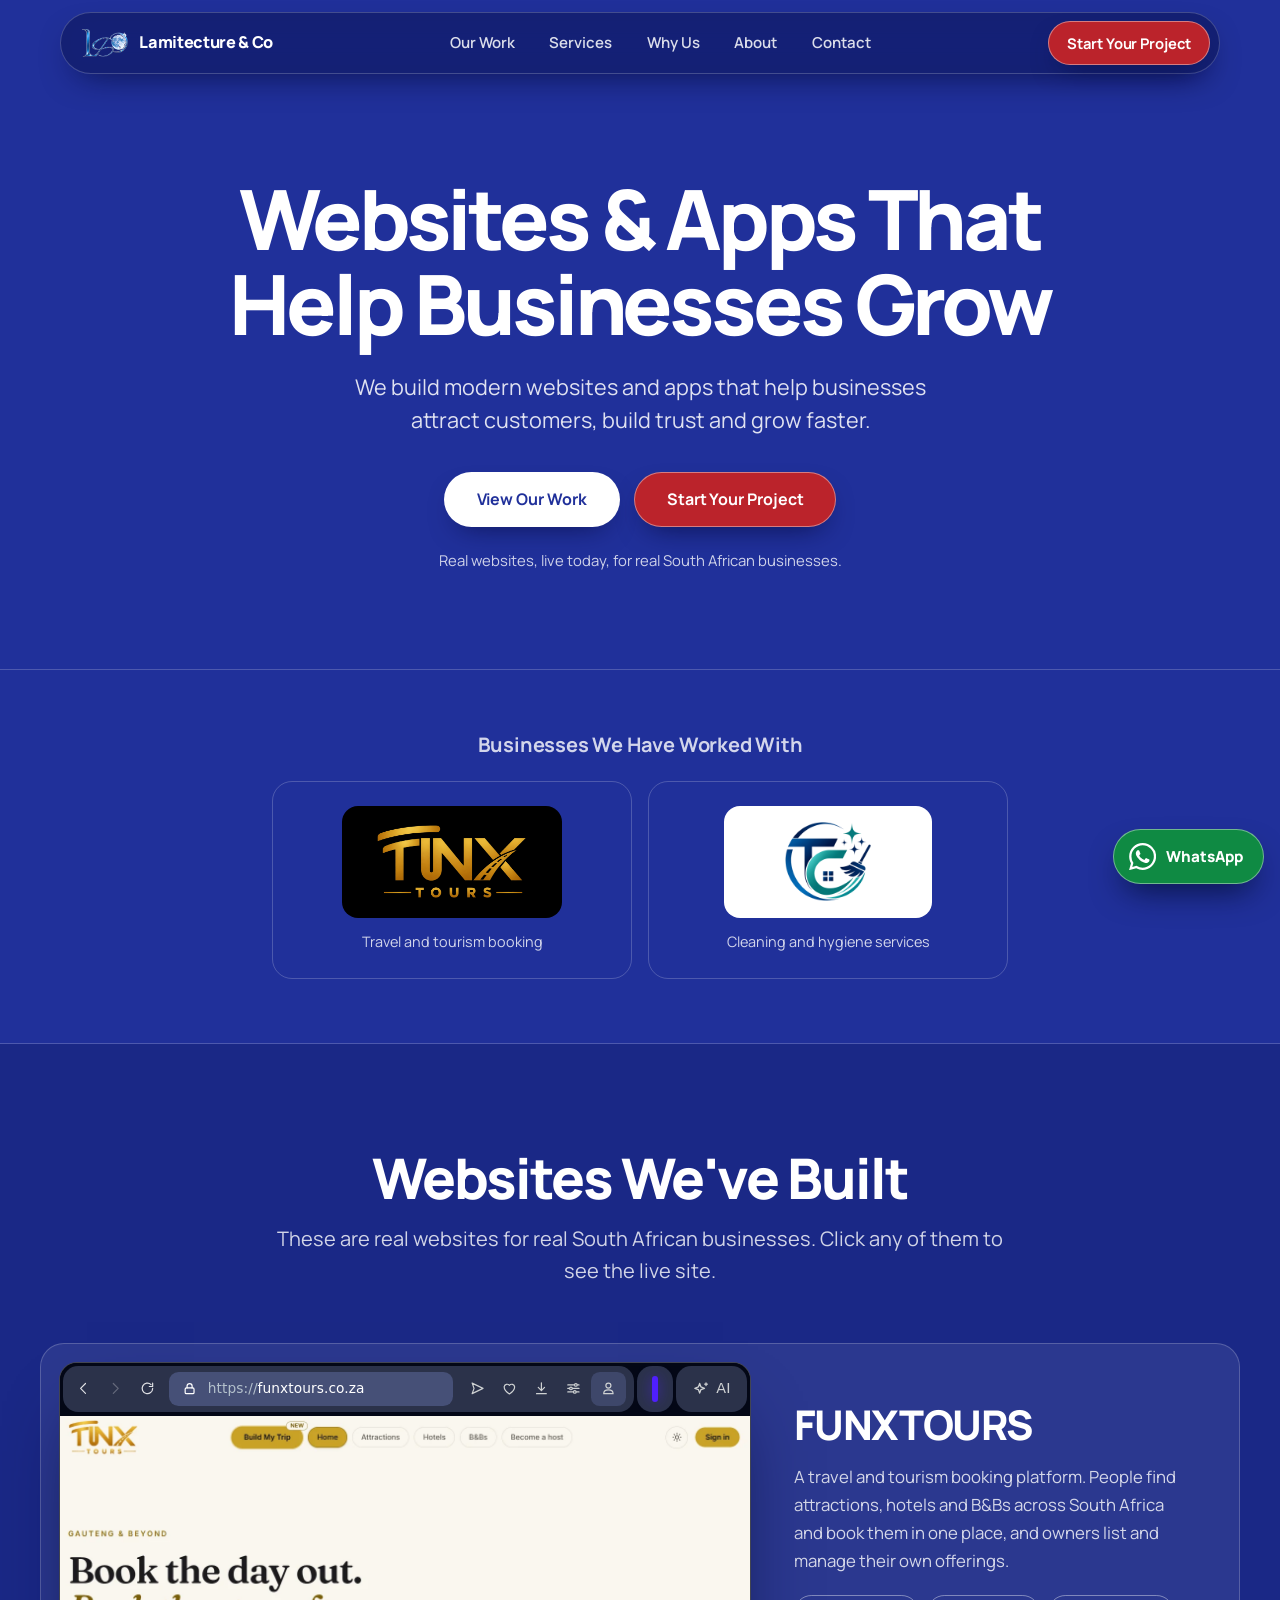
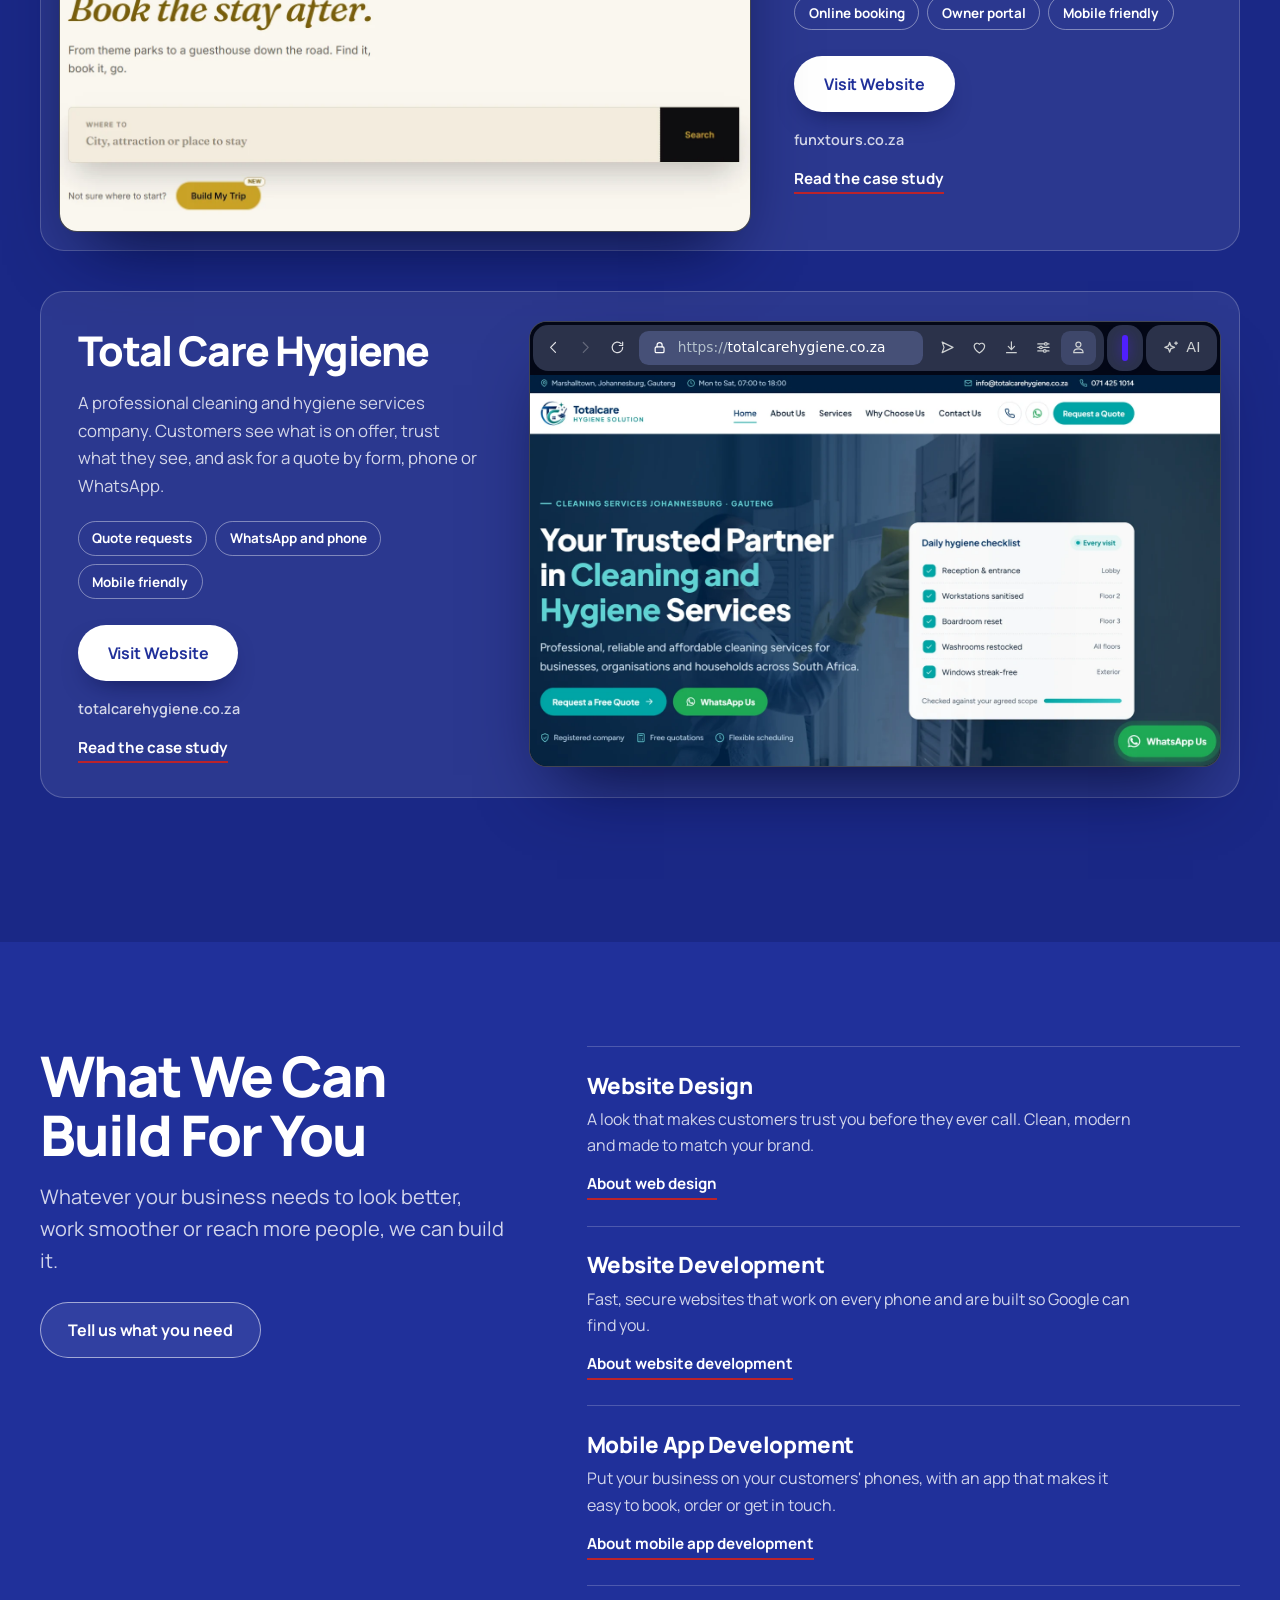
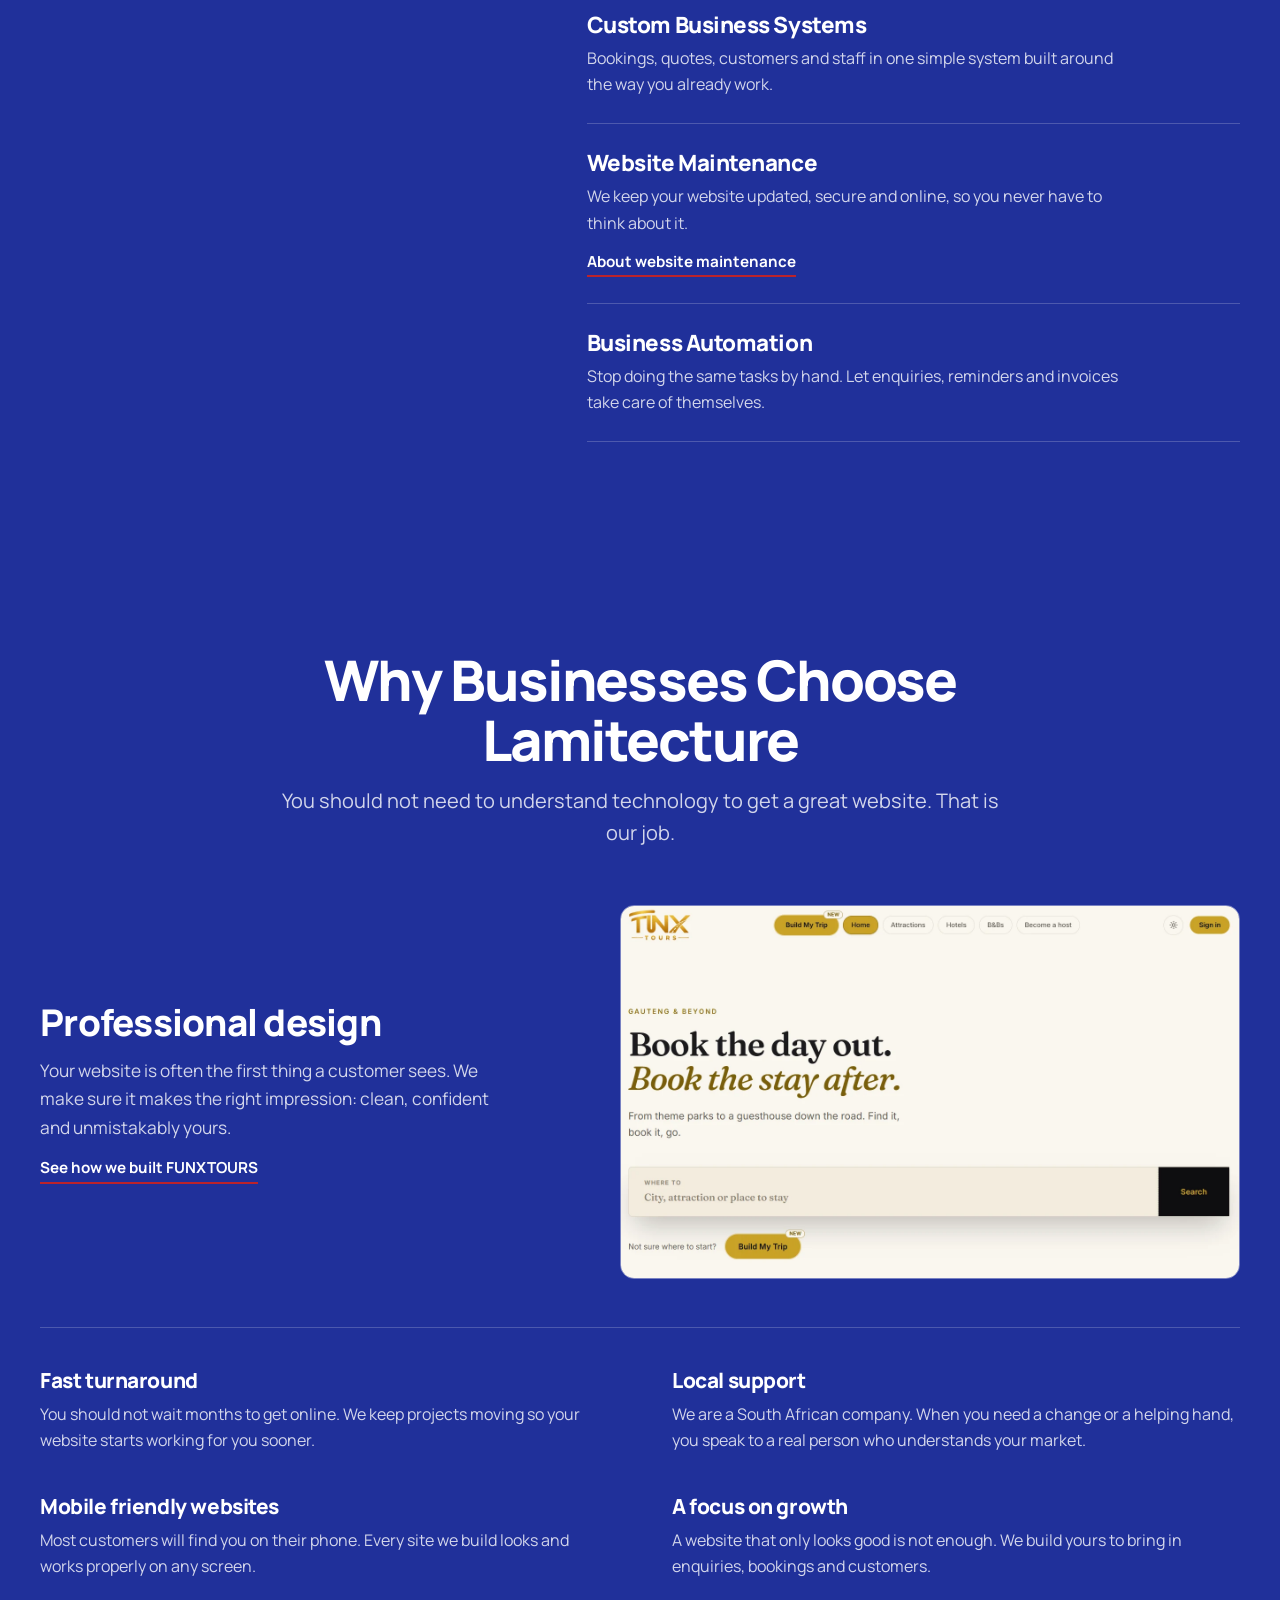
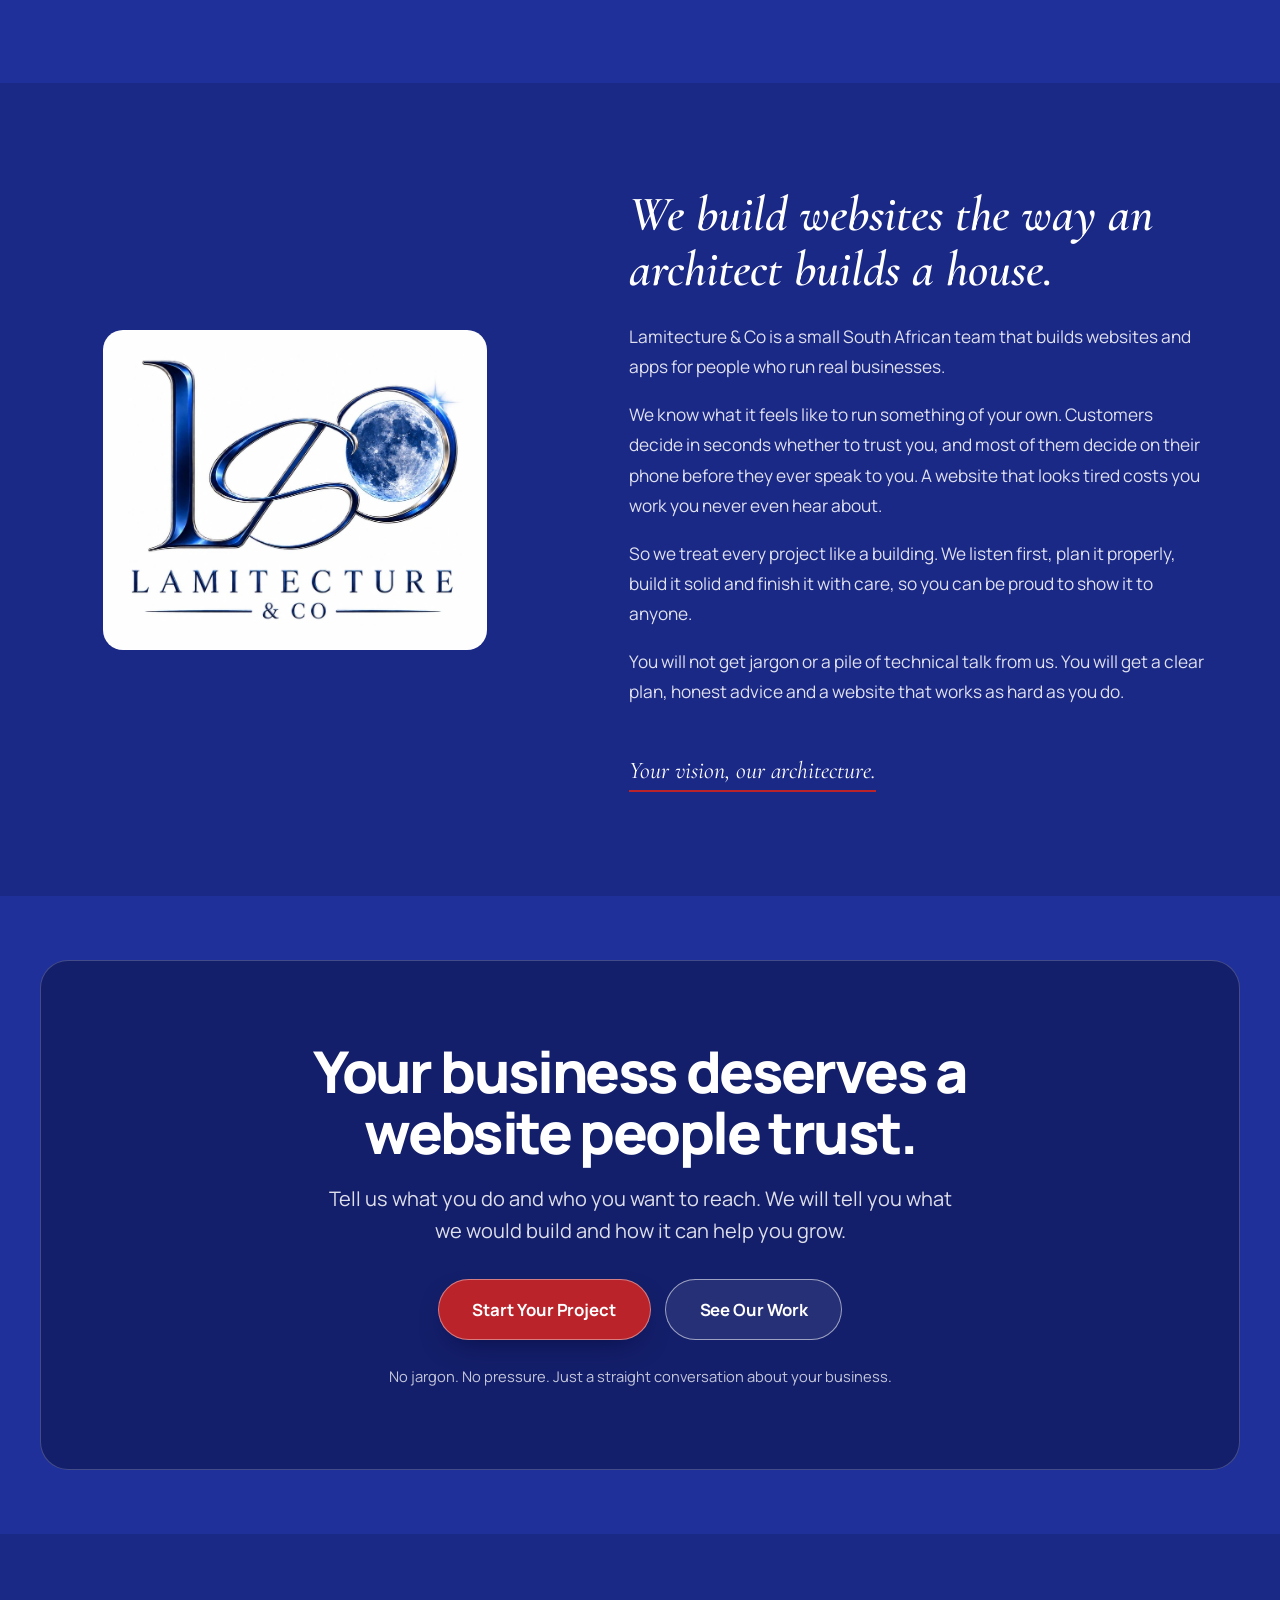
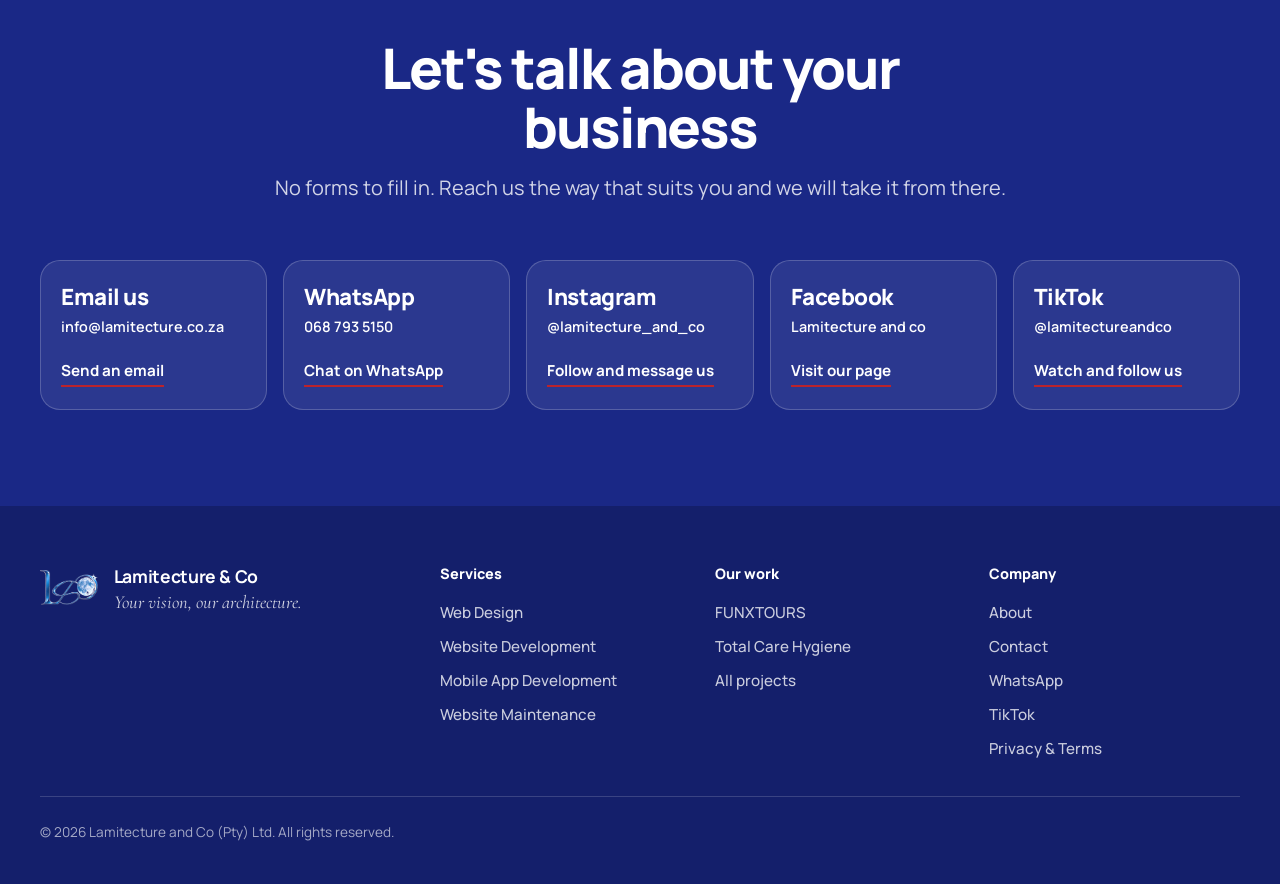
==== commit 105d4277: "Add files via upload" ====
--- a/index.html
+++ b/index.html
@@ -245,9 +245,9 @@
         <p class="contact-value">info@lamitecture.co.za</p>
         <span class="contact-action">Send an email</span>
       </a>
-      <a class="contact-tile" href="https://wa.me/HonestMakhubela" target="_blank" rel="noopener noreferrer">
+      <a class="contact-tile" href="https://wa.me/27687935150" target="_blank" rel="noopener noreferrer">
         <h3>WhatsApp</h3>
-        <p class="contact-value">@HonestMakhubela</p>
+        <p class="contact-value">068 793 5150</p>
         <span class="contact-action">Chat on WhatsApp</span>
       </a>
       <a class="contact-tile" href="https://instagram.com/lamitecture_and_co" target="_blank" rel="noopener noreferrer">
@@ -297,7 +297,7 @@
       <p class="footer-h">Company</p>
       <a href="#about">About</a>
       <a href="#contact">Contact</a>
-      <a href="https://wa.me/HonestMakhubela" target="_blank" rel="noopener noreferrer">WhatsApp</a>
+      <a href="https://wa.me/27687935150" target="_blank" rel="noopener noreferrer">WhatsApp</a>
       <a href="https://www.tiktok.com/@lamitectureandco" target="_blank" rel="noopener noreferrer">TikTok</a>
       <a href="/legal.html">Privacy &amp; Terms</a>
     </nav>
@@ -305,7 +305,7 @@
   </div>
 </footer>
 
-<a class="wa-float" href="https://wa.me/HonestMakhubela" target="_blank" rel="noopener noreferrer" aria-label="Chat with us on WhatsApp (opens in a new tab)"><svg viewBox="0 0 24 24" aria-hidden="true" focusable="false"><path d="M17.472 14.382c-.297-.149-1.758-.867-2.03-.967-.273-.099-.471-.148-.67.15-.197.297-.767.966-.94 1.164-.173.199-.347.223-.644.075-.297-.15-1.255-.463-2.39-1.475-.883-.788-1.48-1.761-1.653-2.059-.173-.297-.018-.458.13-.606.134-.133.298-.347.446-.52.149-.174.198-.298.298-.497.099-.198.05-.371-.025-.52-.075-.149-.669-1.612-.916-2.207-.242-.579-.487-.5-.669-.51-.173-.008-.371-.01-.57-.01-.198 0-.52.074-.792.372-.272.297-1.04 1.016-1.04 2.479 0 1.462 1.065 2.875 1.213 3.074.149.198 2.096 3.2 5.077 4.487.709.306 1.262.489 1.694.625.712.227 1.36.195 1.871.118.571-.085 1.758-.719 2.006-1.413.248-.694.248-1.289.173-1.413-.074-.124-.272-.198-.57-.347m-5.421 7.403h-.004a9.87 9.87 0 01-5.031-1.378l-.361-.214-3.741.982.998-3.648-.235-.374a9.86 9.86 0 01-1.51-5.26c.001-5.45 4.436-9.884 9.888-9.884 2.64 0 5.122 1.03 6.988 2.898a9.825 9.825 0 012.893 6.994c-.003 5.45-4.437 9.884-9.885 9.884m8.413-18.297A11.815 11.815 0 0012.05 0C5.495 0 .16 5.335.157 11.892c0 2.096.547 4.142 1.588 5.945L.057 24l6.305-1.654a11.882 11.882 0 005.683 1.448h.005c6.554 0 11.89-5.335 11.893-11.893a11.821 11.821 0 00-3.48-8.413Z"/></svg><span>WhatsApp</span></a>
+<a class="wa-float" href="https://wa.me/27687935150" target="_blank" rel="noopener noreferrer" aria-label="Chat with us on WhatsApp (opens in a new tab)"><svg viewBox="0 0 24 24" aria-hidden="true" focusable="false"><path d="M17.472 14.382c-.297-.149-1.758-.867-2.03-.967-.273-.099-.471-.148-.67.15-.197.297-.767.966-.94 1.164-.173.199-.347.223-.644.075-.297-.15-1.255-.463-2.39-1.475-.883-.788-1.48-1.761-1.653-2.059-.173-.297-.018-.458.13-.606.134-.133.298-.347.446-.52.149-.174.198-.298.298-.497.099-.198.05-.371-.025-.52-.075-.149-.669-1.612-.916-2.207-.242-.579-.487-.5-.669-.51-.173-.008-.371-.01-.57-.01-.198 0-.52.074-.792.372-.272.297-1.04 1.016-1.04 2.479 0 1.462 1.065 2.875 1.213 3.074.149.198 2.096 3.2 5.077 4.487.709.306 1.262.489 1.694.625.712.227 1.36.195 1.871.118.571-.085 1.758-.719 2.006-1.413.248-.694.248-1.289.173-1.413-.074-.124-.272-.198-.57-.347m-5.421 7.403h-.004a9.87 9.87 0 01-5.031-1.378l-.361-.214-3.741.982.998-3.648-.235-.374a9.86 9.86 0 01-1.51-5.26c.001-5.45 4.436-9.884 9.888-9.884 2.64 0 5.122 1.03 6.988 2.898a9.825 9.825 0 012.893 6.994c-.003 5.45-4.437 9.884-9.885 9.884m8.413-18.297A11.815 11.815 0 0012.05 0C5.495 0 .16 5.335.157 11.892c0 2.096.547 4.142 1.588 5.945L.057 24l6.305-1.654a11.882 11.882 0 005.683 1.448h.005c6.554 0 11.89-5.335 11.893-11.893a11.821 11.821 0 00-3.48-8.413Z"/></svg><span>WhatsApp</span></a>
 <script src="assets/js/main.js" defer></script>
 </body>
 </html>
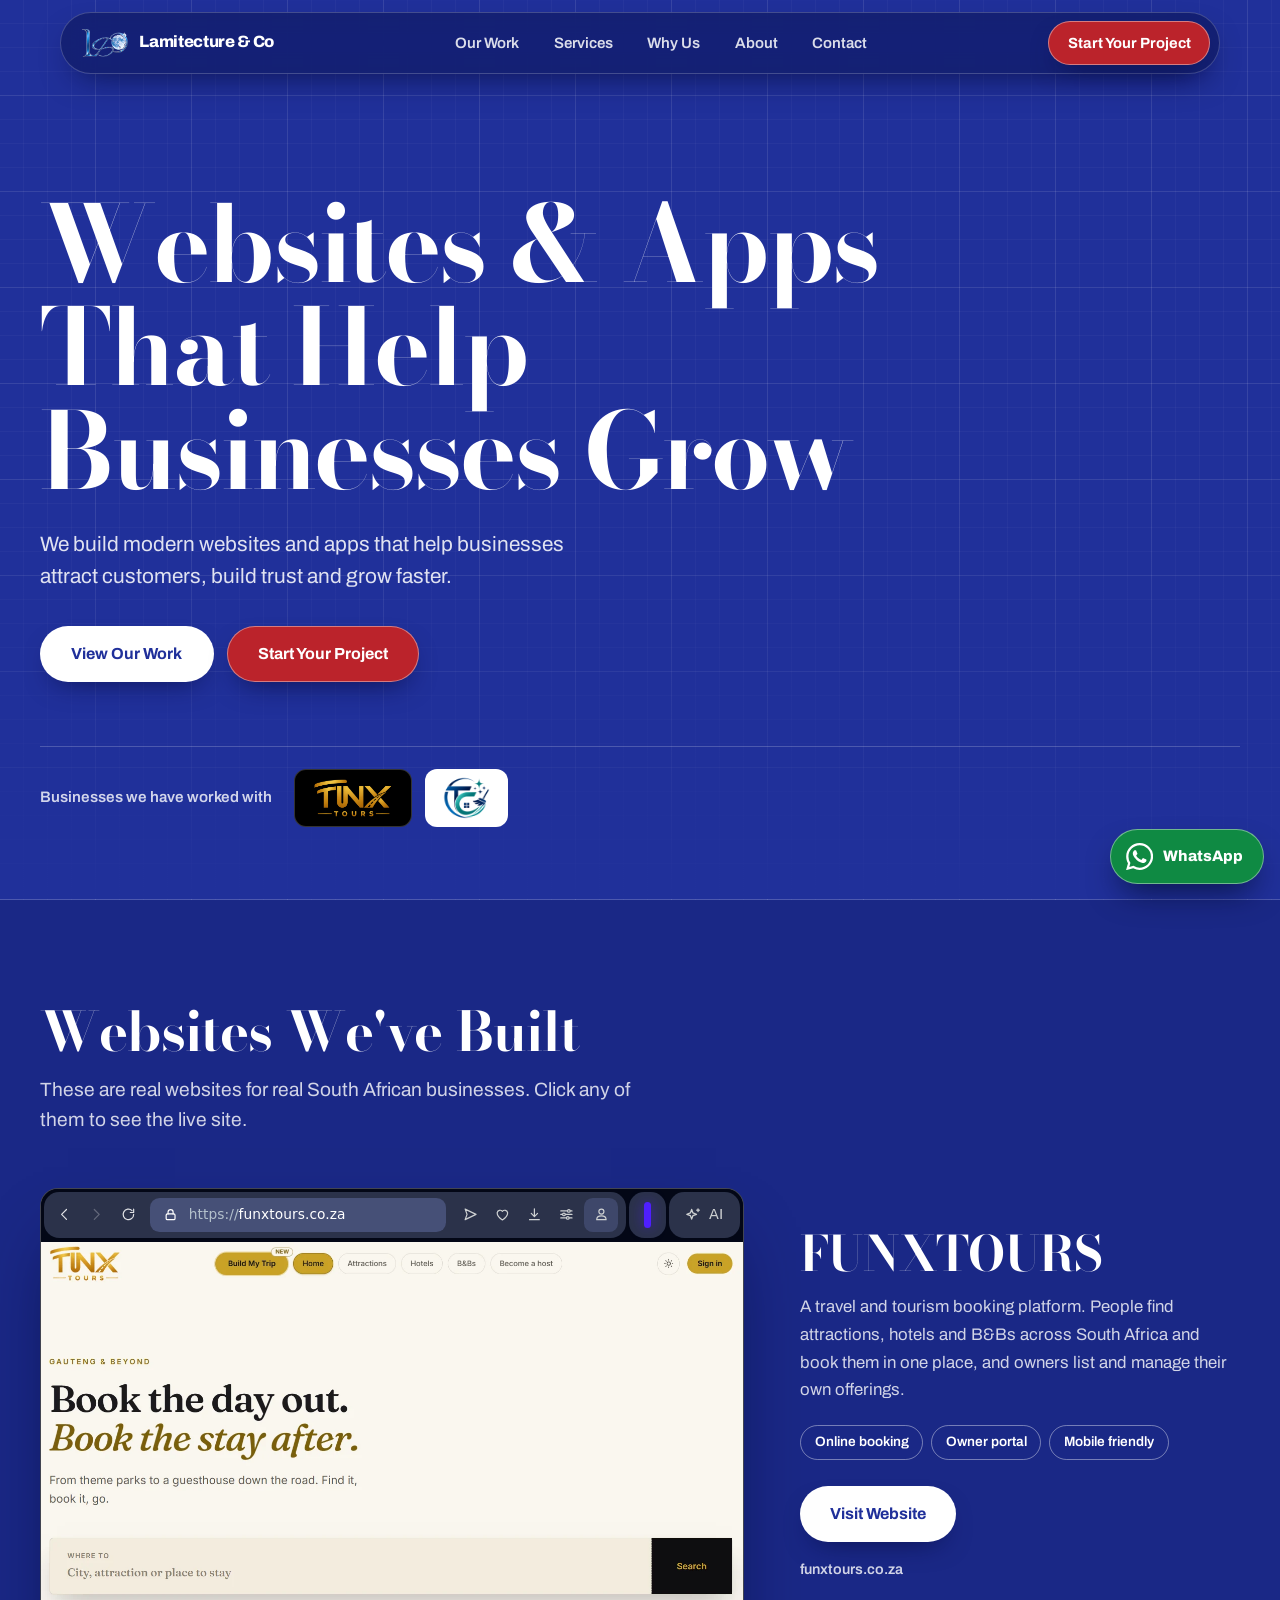
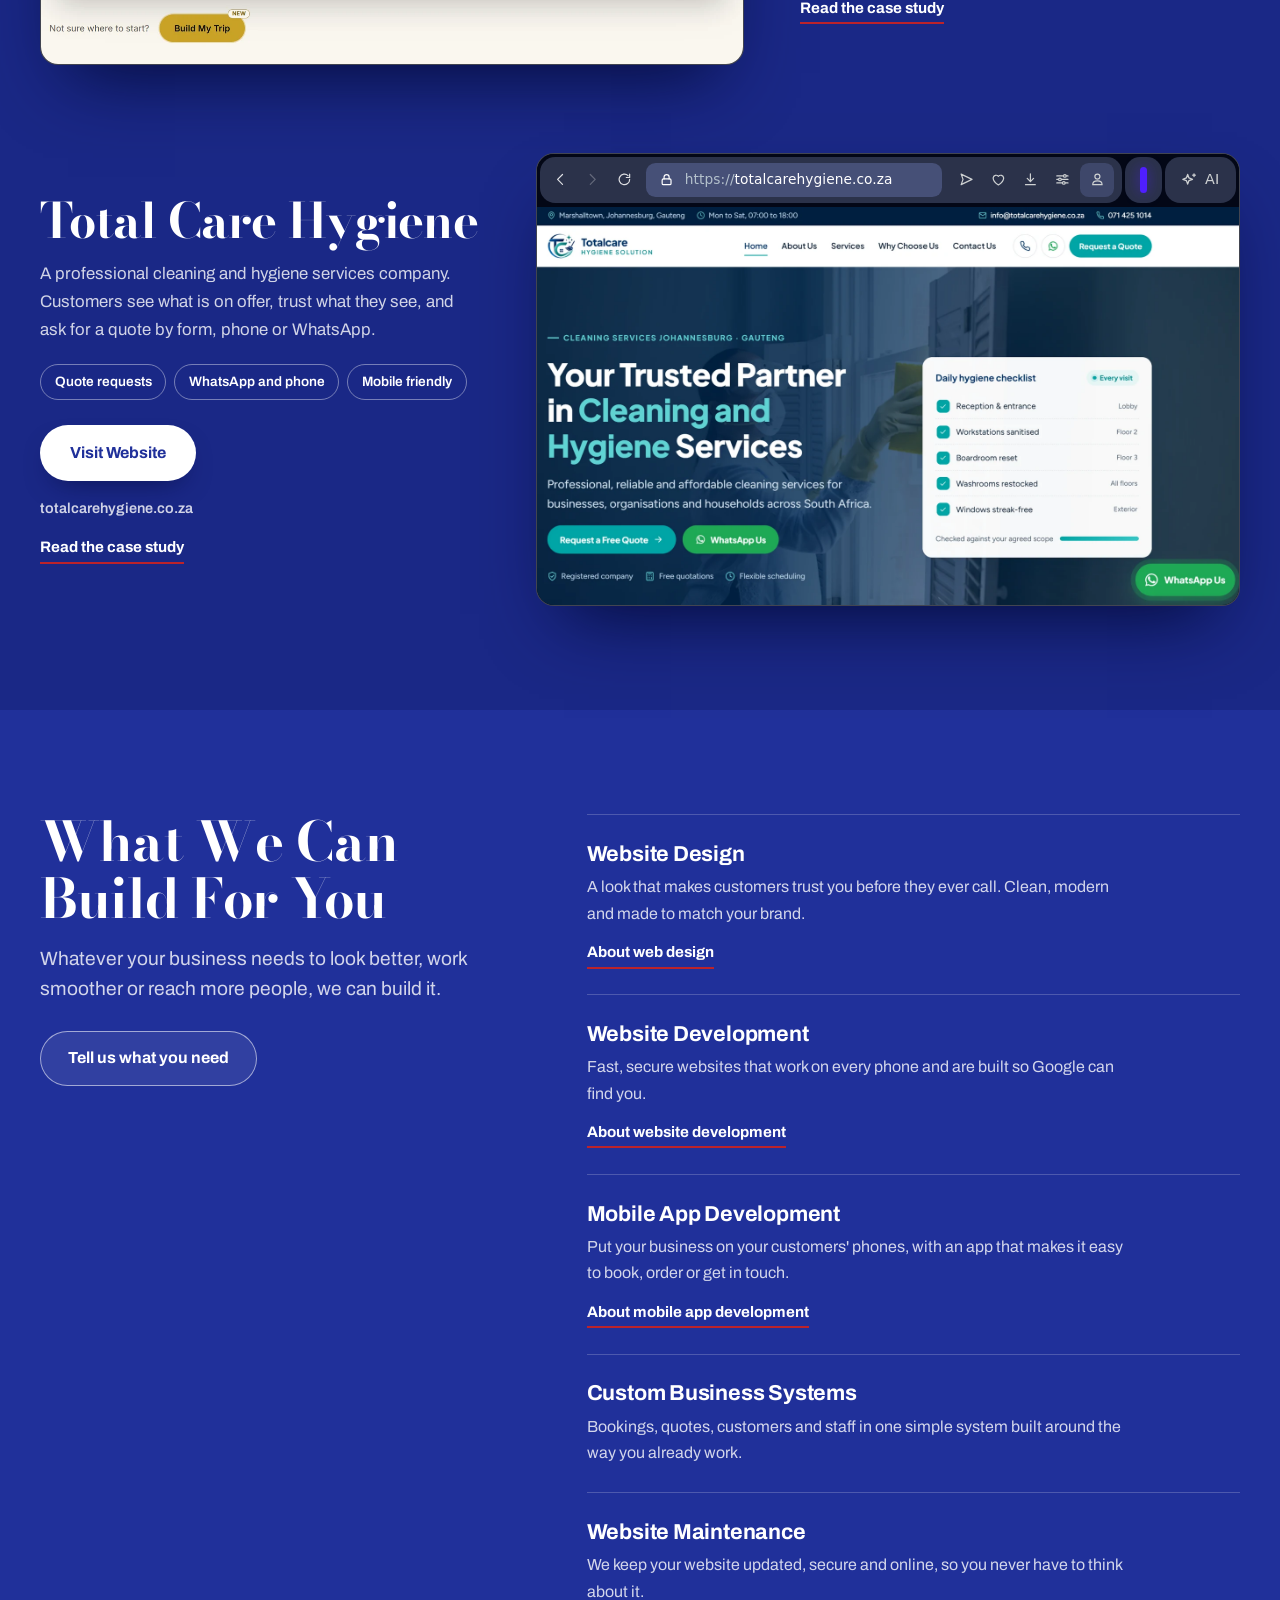
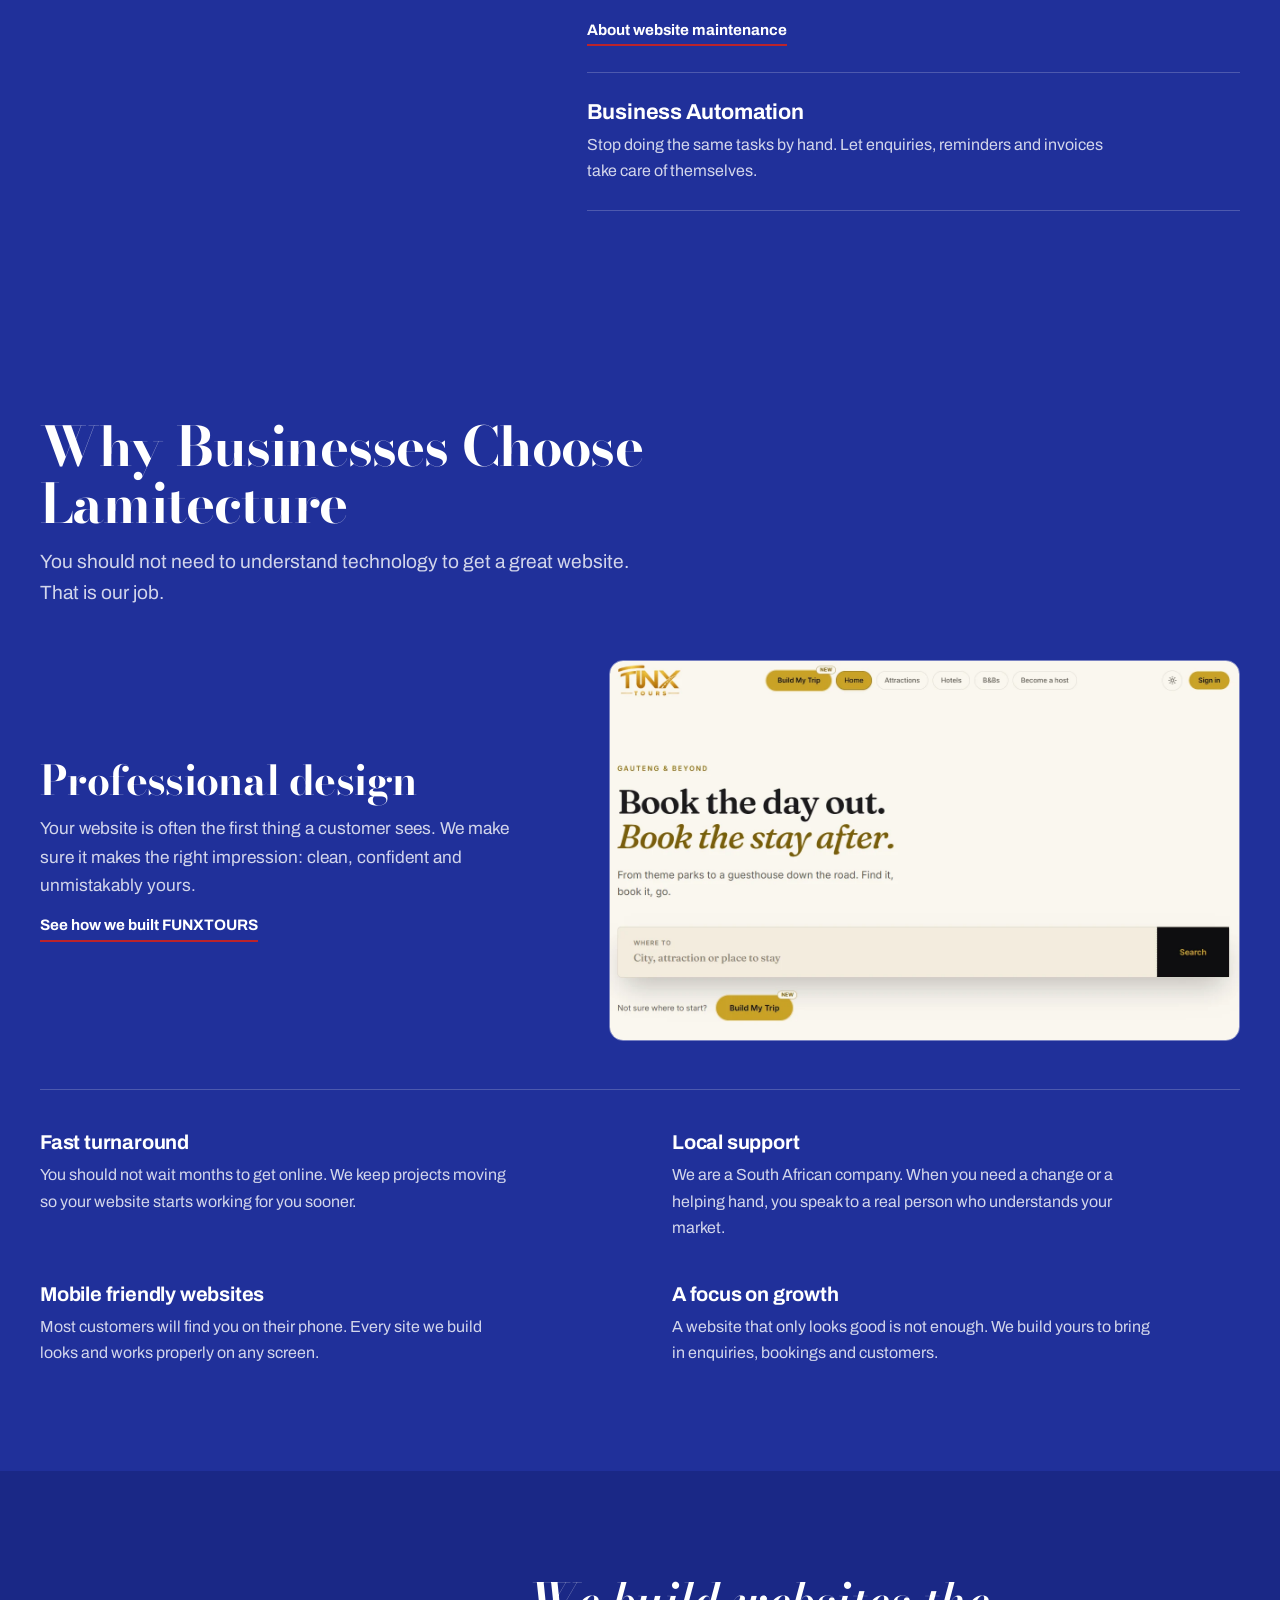
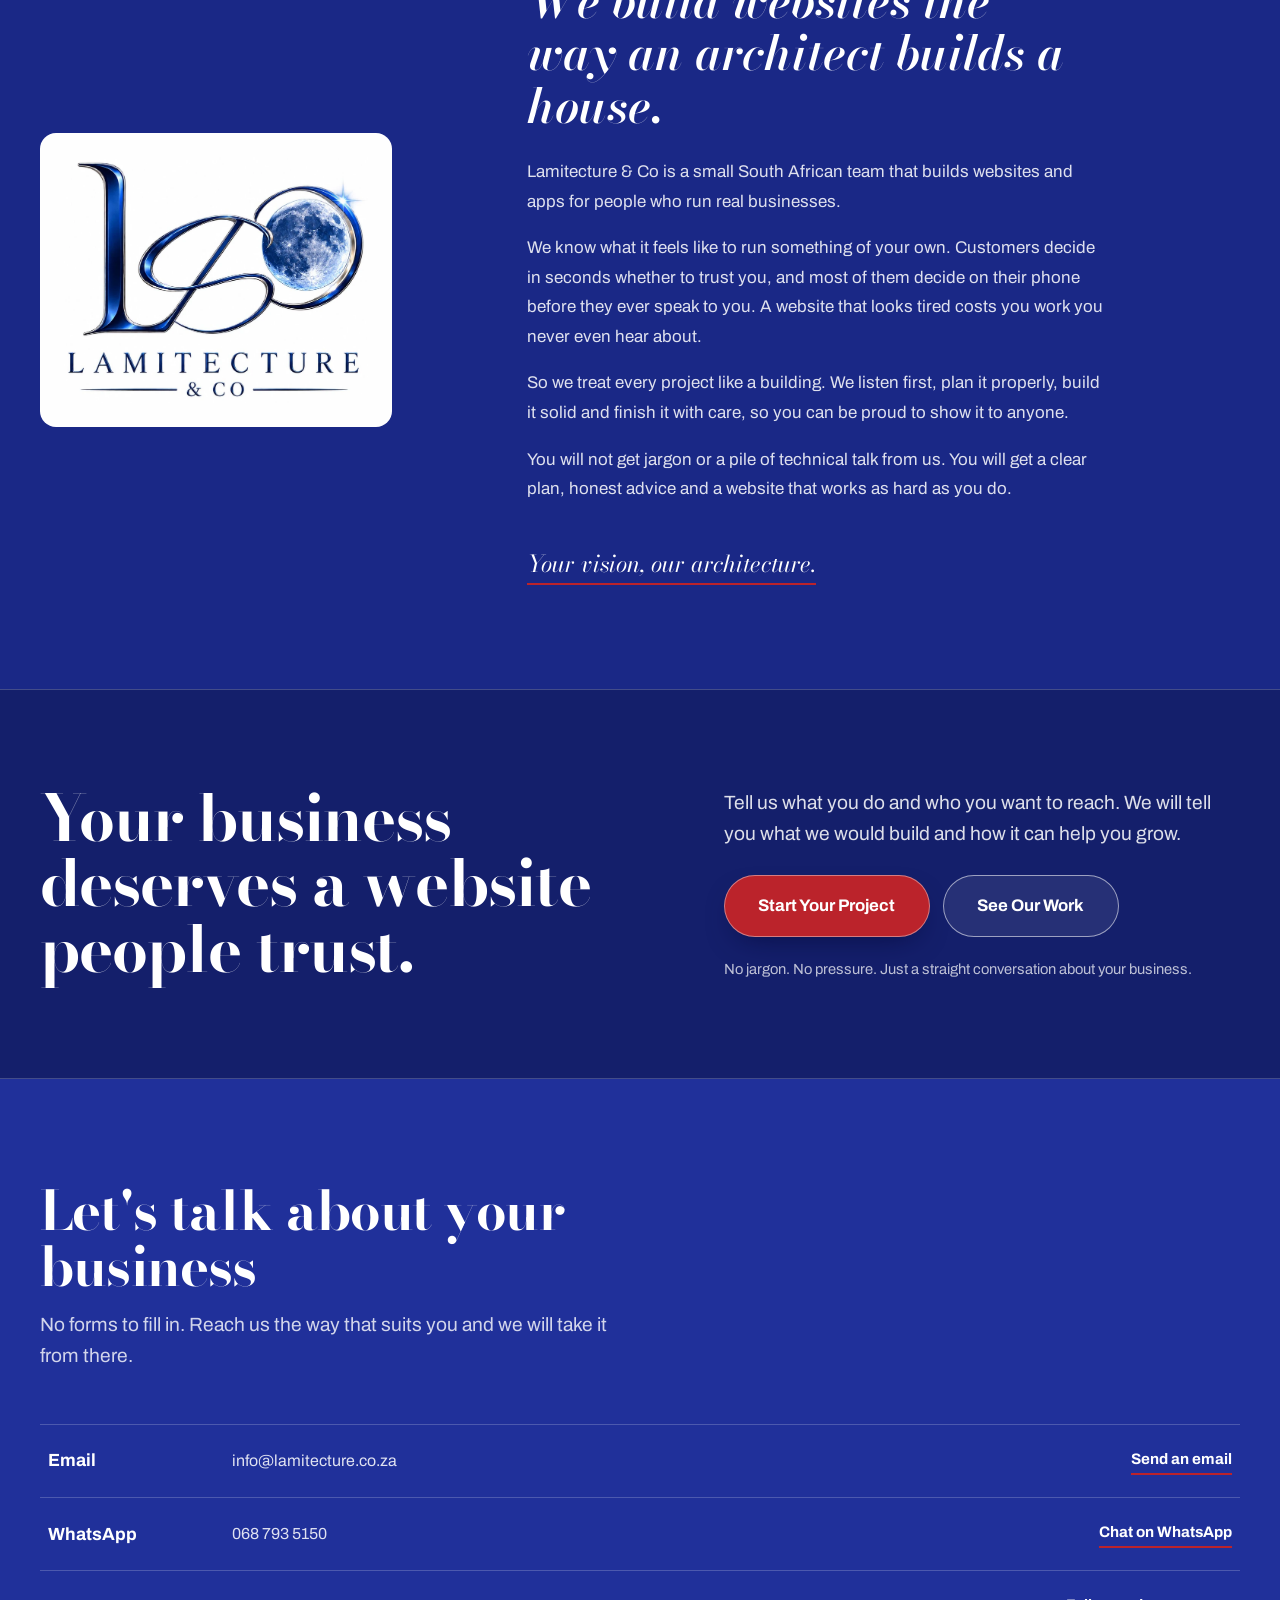
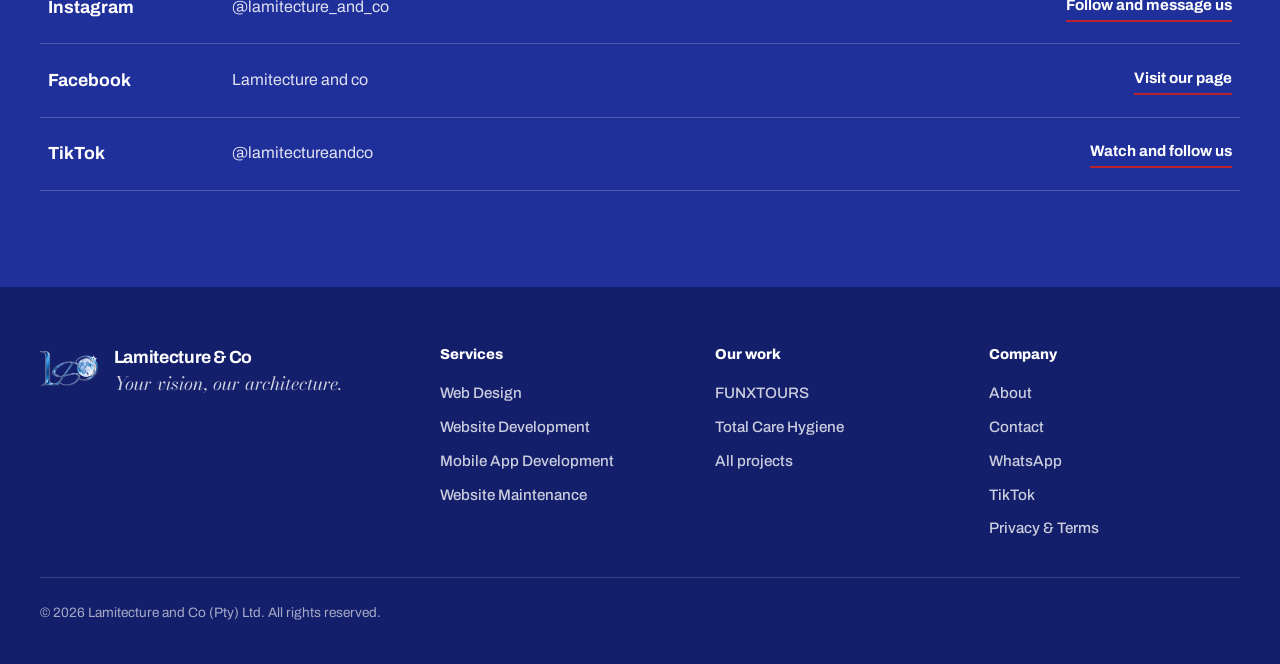
==== commit 2a68d6a3: "Add files via upload" ====
--- a/index.html
+++ b/index.html
@@ -26,7 +26,7 @@
 <link rel="apple-touch-icon" sizes="180x180" href="assets/img/icons/apple-touch-icon.png">
 <link rel="preconnect" href="https://fonts.googleapis.com">
 <link rel="preconnect" href="https://fonts.gstatic.com" crossorigin>
-<link href="https://fonts.googleapis.com/css2?family=Manrope:wght@400;500;600;700;800&family=Cormorant+Garamond:ital,wght@1,500;1,600&display=swap" rel="stylesheet">
+<link href="https://fonts.googleapis.com/css2?family=Archivo:wght@400;500;600;700;800&family=Bodoni+Moda:ital,opsz,wght@0,6..96,500..800;1,6..96,500..700&display=swap" rel="stylesheet">
 <link rel="stylesheet" href="assets/css/main.css">
 <link rel="stylesheet" href="assets/css/home.css">
 <link rel="stylesheet" href="assets/css/mockups.css">
@@ -89,23 +89,12 @@
       <a class="btn btn-light" href="#work">View Our Work</a>
       <a class="btn btn-red" href="mailto:info@lamitecture.co.za?subject=Start%20a%20project%20with%20Lamitecture%20%26%20Co&amp;body=Hi%20Lamitecture%20%26%20Co%2C%0A%0AMy%20business%20is%3A%0A%0AWhat%20I%20need%3A%0A%0A">Start Your Project</a>
     </div>
-    <p class="hero-note">Real websites, live today, for real South African businesses.</p>
-  </div>
-</section>
-
-<!-- ================= TRUST ================= -->
-<section class="trust" aria-labelledby="trust-title">
-  <div class="wrap">
-    <h2 id="trust-title" class="trust-title">Businesses We Have Worked With</h2>
-    <div class="trust-grid">
-      <a class="trust-tile" href="https://funxtours.co.za" target="_blank" rel="noopener noreferrer">
-        <span class="logo-plate plate-fx"><img src="assets/img/clients/funxtours-logo.webp" alt="FUNXTOURS logo" width="640" height="341" loading="lazy" decoding="async"></span>
-        <span class="trust-meta">Travel and tourism booking</span>
-      </a>
-      <a class="trust-tile" href="https://totalcarehygiene.co.za" target="_blank" rel="noopener noreferrer">
-        <span class="logo-plate plate-tc"><img src="assets/img/clients/totalcare-logo.webp" alt="Total Care Hygiene logo" width="480" height="440" loading="lazy" decoding="async"></span>
-        <span class="trust-meta">Cleaning and hygiene services</span>
-      </a>
+    <div class="hero-proof">
+      <p>Businesses we have worked with</p>
+      <ul>
+        <li><a class="proof proof-fx" href="https://funxtours.co.za" target="_blank" rel="noopener noreferrer"><img src="assets/img/clients/funxtours-logo.webp" alt="FUNXTOURS" width="640" height="341"></a></li>
+        <li><a class="proof proof-tc" href="https://totalcarehygiene.co.za" target="_blank" rel="noopener noreferrer"><img src="assets/img/clients/totalcare-logo.webp" alt="Total Care Hygiene" width="480" height="440"></a></li>
+      </ul>
     </div>
   </div>
 </section>
@@ -222,12 +211,14 @@
   <div class="wrap">
     <div class="cta-panel">
       <h2 id="cta-title">Your business deserves a website people trust.</h2>
+      <div class="cta-side">
       <p class="lede">Tell us what you do and who you want to reach. We will tell you what we would build and how it can help you grow.</p>
       <div class="cta-buttons">
         <a class="btn btn-red btn-lg" href="mailto:info@lamitecture.co.za?subject=Start%20a%20project%20with%20Lamitecture%20%26%20Co&amp;body=Hi%20Lamitecture%20%26%20Co%2C%0A%0AMy%20business%20is%3A%0A%0AWhat%20I%20need%3A%0A%0A">Start Your Project</a>
         <a class="btn btn-glass btn-lg" href="#work">See Our Work</a>
       </div>
       <p class="cta-note">No jargon. No pressure. Just a straight conversation about your business.</p>
+      </div>
     </div>
   </div>
 </section>
@@ -239,33 +230,13 @@
       <h2 id="contact-title">Let's talk about your business</h2>
       <p class="lede">No forms to fill in. Reach us the way that suits you and we will take it from there.</p>
     </div>
-    <div class="contact-grid">
-      <a class="contact-tile" href="mailto:info@lamitecture.co.za?subject=Start%20a%20project%20with%20Lamitecture%20%26%20Co&amp;body=Hi%20Lamitecture%20%26%20Co%2C%0A%0AMy%20business%20is%3A%0A%0AWhat%20I%20need%3A%0A%0A">
-        <h3>Email us</h3>
-        <p class="contact-value">info@lamitecture.co.za</p>
-        <span class="contact-action">Send an email</span>
-      </a>
-      <a class="contact-tile" href="https://wa.me/27687935150" target="_blank" rel="noopener noreferrer">
-        <h3>WhatsApp</h3>
-        <p class="contact-value">068 793 5150</p>
-        <span class="contact-action">Chat on WhatsApp</span>
-      </a>
-      <a class="contact-tile" href="https://instagram.com/lamitecture_and_co" target="_blank" rel="noopener noreferrer">
-        <h3>Instagram</h3>
-        <p class="contact-value">@lamitecture_and_co</p>
-        <span class="contact-action">Follow and message us</span>
-      </a>
-      <a class="contact-tile" href="https://facebook.com/profile.php?id=61594000347599" target="_blank" rel="noopener noreferrer">
-        <h3>Facebook</h3>
-        <p class="contact-value">Lamitecture and co</p>
-        <span class="contact-action">Visit our page</span>
-      </a>
-      <a class="contact-tile" href="https://www.tiktok.com/@lamitectureandco" target="_blank" rel="noopener noreferrer">
-        <h3>TikTok</h3>
-        <p class="contact-value">@lamitectureandco</p>
-        <span class="contact-action">Watch and follow us</span>
-      </a>
-    </div>
+    <ul class="contact-list">
+        <li><a href="mailto:info@lamitecture.co.za?subject=Start%20a%20project%20with%20Lamitecture%20%26%20Co&amp;body=Hi%20Lamitecture%20%26%20Co%2C%0A%0AMy%20business%20is%3A%0A%0AWhat%20I%20need%3A%0A%0A"><span class="c-name">Email</span><span class="c-value">info@lamitecture.co.za</span><span class="c-action">Send an email</span></a></li>
+        <li><a href="https://wa.me/27687935150" target="_blank" rel="noopener noreferrer"><span class="c-name">WhatsApp</span><span class="c-value">068 793 5150</span><span class="c-action">Chat on WhatsApp</span></a></li>
+        <li><a href="https://instagram.com/lamitecture_and_co" target="_blank" rel="noopener noreferrer"><span class="c-name">Instagram</span><span class="c-value">@lamitecture_and_co</span><span class="c-action">Follow and message us</span></a></li>
+        <li><a href="https://facebook.com/profile.php?id=61594000347599" target="_blank" rel="noopener noreferrer"><span class="c-name">Facebook</span><span class="c-value">Lamitecture and co</span><span class="c-action">Visit our page</span></a></li>
+        <li><a href="https://www.tiktok.com/@lamitectureandco" target="_blank" rel="noopener noreferrer"><span class="c-name">TikTok</span><span class="c-value">@lamitectureandco</span><span class="c-action">Watch and follow us</span></a></li>
+      </ul>
   </div>
 </section>
 
--- a/assets/css/main.css
+++ b/assets/css/main.css
@@ -21,8 +21,9 @@
   --line-2:rgba(255,255,255,.4);
   --on-blue:rgba(255,255,255,.86);
   --whatsapp:#0f8a43;
-  --font:'Manrope',system-ui,-apple-system,'Segoe UI',Roboto,'Helvetica Neue',Arial,sans-serif;
-  --serif:'Cormorant Garamond',Georgia,'Times New Roman',serif;
+  --font:'Archivo',system-ui,-apple-system,'Segoe UI',Roboto,'Helvetica Neue',Arial,sans-serif;
+  --serif:'Bodoni Moda','Bodoni 72',Didot,Georgia,'Times New Roman',serif;
+  --line-soft:rgba(255,255,255,.08);
   --ease:cubic-bezier(.2,.7,.2,1);
   --sy:0;
   --tilt:0;
@@ -55,16 +56,17 @@
 .skip:focus{top:1rem}
 
 /* ---------- type ---------- */
-h1,h2,h3{font-weight:800;letter-spacing:-.035em;line-height:1.06;color:#fff}
-h2{font-size:clamp(2rem,4.8vw,3.5rem)}
-h3{font-size:1.3rem;letter-spacing:-.02em;line-height:1.2}
-.lede{color:var(--muted);font-size:clamp(1.05rem,1.6vw,1.25rem);line-height:1.6}
+h1,h2{font-family:var(--serif);font-weight:700;letter-spacing:-.015em;line-height:1.04;color:#fff}
+h3{font-family:var(--font);font-weight:700;letter-spacing:-.01em;line-height:1.25;color:#fff}
+h2{font-size:clamp(2.1rem,4.6vw,3.4rem)}
+h3{font-size:1.25rem}
+.lede{color:var(--muted);font-size:clamp(1.05rem,1.5vw,1.2rem);line-height:1.6;max-width:38rem}
 
 /* ---------- buttons ---------- */
 .btn{
   display:inline-flex;align-items:center;justify-content:center;gap:.6rem;
   min-height:3.1rem;padding:.85rem 1.7rem;
-  border-radius:999px;font-weight:700;font-size:1rem;letter-spacing:-.005em;
+  border-radius:999px;font-weight:700;font-size:1rem;letter-spacing:0;
   white-space:nowrap;border:1.5px solid transparent;
   transition:transform .3s var(--ease),box-shadow .3s var(--ease),background .3s,border-color .3s,color .3s;
 }
--- a/assets/css/home.css
+++ b/assets/css/home.css
@@ -1,57 +1,62 @@
 /* ==========================================================
    Lamitecture & Co  |  homepage
-   Plain and simple: royal blue, white text, red for the main action
+   The page reads like a blueprint: one royal blue sheet, white ink,
+   Bodoni Moda headlines and red only for the main action.
    ========================================================== */
 
 .section{position:relative;padding-block:clamp(3.5rem,9vw,6.5rem)}
-.section-head{max-width:46rem;margin:0 auto clamp(2rem,5vw,3.5rem);text-align:center}
-.section-head h2{margin-bottom:1rem}
+.section-head{max-width:46rem;margin:0 0 clamp(2rem,5vw,3.25rem)}
+.section-head h2{margin-bottom:.9rem}
 
-/* ---------- hero ---------- */
-.hero{padding:clamp(8rem,14vw,11rem) 0 clamp(3.5rem,8vw,6rem);text-align:center}
-.hero-inner{max-width:60rem}
-.hero h1{font-size:clamp(2.5rem,7vw,5.2rem);line-height:1.02;letter-spacing:-.05em;text-wrap:balance}
-.hero-sub{max-width:40rem;margin:1.5rem auto 0;font-size:clamp(1.08rem,1.9vw,1.35rem);color:var(--on-blue);line-height:1.55}
-.hero-cta{display:flex;flex-wrap:wrap;gap:.9rem;justify-content:center;margin-top:2.2rem}
-.hero-cta .btn{min-height:3.4rem;padding-inline:2rem}
-.hero-note{margin-top:1.3rem;font-size:.93rem;color:rgba(255,255,255,.78)}
+/* ---------- hero: drawn on a blueprint grid ---------- */
+.hero{
+  position:relative;overflow:clip;
+  padding:clamp(8.5rem,15vw,12rem) 0 clamp(3rem,7vw,4.5rem);
+  border-bottom:1px solid var(--line);
+  background-image:
+    linear-gradient(rgba(255,255,255,.075) 1px,transparent 1px),
+    linear-gradient(90deg,rgba(255,255,255,.075) 1px,transparent 1px),
+    linear-gradient(rgba(255,255,255,.03) 1px,transparent 1px),
+    linear-gradient(90deg,rgba(255,255,255,.03) 1px,transparent 1px);
+  background-size:96px 96px,96px 96px,24px 24px,24px 24px;
+  background-position:-1px -1px;
+}
+.hero::after{content:"";position:absolute;inset:auto 0 0 0;height:45%;background:linear-gradient(rgba(32,48,154,0),var(--bg));pointer-events:none}
+.hero-inner{position:relative;z-index:1}
+.hero h1{font-size:clamp(2.45rem,9.4vw,6.6rem);line-height:1;letter-spacing:-.02em}
+@media (min-width:700px){.hero h1{max-width:13.5ch;line-height:.98}}
+.hero-sub{max-width:34rem;margin-top:1.6rem;font-size:clamp(1.1rem,1.8vw,1.3rem);line-height:1.55;color:var(--on-blue)}
+.hero-cta{display:flex;flex-wrap:wrap;gap:.8rem;margin-top:2.1rem}
+.hero-cta .btn{min-height:3.35rem;padding-inline:1.9rem}
 
-/* ---------- businesses we have worked with ---------- */
-.trust{padding-block:clamp(2.5rem,6vw,4rem);border-block:1px solid var(--line)}
-.trust-title{font-size:clamp(1.05rem,1.8vw,1.25rem);letter-spacing:-.01em;color:var(--muted);font-weight:700;text-align:center;margin-bottom:1.6rem}
-.trust-grid{display:grid;gap:1rem;grid-template-columns:1fr;max-width:46rem;margin-inline:auto}
-.trust-tile{display:flex;flex-direction:column;align-items:center;gap:.8rem;padding:1.5rem;border-radius:20px;text-align:center;border:1px solid var(--line)}
-.trust-tile:hover{border-color:#fff}
-.trust-meta{font-size:.9rem;color:var(--muted)}
-.logo-plate{display:grid;place-items:center;height:7rem;min-width:13rem;padding:.8rem 1.8rem;border-radius:16px}
-.logo-plate img{height:5.4rem;width:auto;max-width:100%}
-.plate-fx{background:#000}
-.plate-tc{background:#fff}
-@media (min-width:640px){.trust-grid{grid-template-columns:repeat(2,1fr)}}
+/* proof: the real businesses, right under the promise */
+.hero-proof{display:flex;flex-wrap:wrap;align-items:center;gap:1rem 1.4rem;margin-top:clamp(2.8rem,6vw,4rem);padding-top:1.4rem;border-top:1px solid var(--line)}
+.hero-proof p{font-size:.95rem;color:var(--muted);font-weight:600}
+.hero-proof ul{display:flex;flex-wrap:wrap;gap:.8rem}
+.proof{display:grid;place-items:center;height:3.6rem;padding:.35rem 1rem;border-radius:12px;border:1px solid var(--line)}
+.proof img{height:2.8rem;width:auto}
+.proof-fx{background:#000}
+.proof-tc{background:#fff}
+.proof:hover{border-color:#fff}
 
-/* ---------- our work ---------- */
+/* ---------- our work: big real screenshots, no boxes ---------- */
 .work{background:var(--bg-2)}
-.work-card{
-  position:relative;display:grid;gap:1.5rem;
-  padding:.8rem .8rem 1.6rem;margin-bottom:clamp(1.5rem,3.5vw,2.5rem);
-  border-radius:24px;background:var(--card);border:1px solid var(--line);
-}
-.work-card:hover,.work-card:focus-within{border-color:#fff}
-.work-text{padding:.6rem .9rem 0}
-.work-text h3{font-size:clamp(1.8rem,3.2vw,2.7rem);letter-spacing:-.04em;margin-bottom:.9rem}
-.work-text > p:not(.work-url){color:var(--muted);font-size:1.05rem;line-height:1.65;max-width:34rem}
+.work-card{position:relative;display:grid;gap:1.6rem;margin-bottom:clamp(3.5rem,8vw,5.5rem)}
+.work-card:last-of-type{margin-bottom:0}
+.work-text h3{font-family:var(--serif);font-size:clamp(2.1rem,3.8vw,3.1rem);font-weight:700;letter-spacing:-.015em;line-height:1.02;margin-bottom:.9rem}
+.work-text > p:not(.work-url){color:var(--muted);font-size:1.05rem;line-height:1.65;max-width:32rem}
 .chips{display:flex;flex-wrap:wrap;gap:.5rem;margin:1.3rem 0 1.6rem}
-.chips li{padding:.35rem .85rem;border-radius:999px;font-size:.84rem;font-weight:700;color:#fff;border:1px solid var(--line-2)}
+.chips li{padding:.35rem .85rem;border-radius:999px;font-size:.85rem;font-weight:600;color:#fff;border:1px solid var(--line-2)}
 .work-link{position:static;min-height:3.2rem;padding-inline:1.8rem}
 .work-link:hover{transform:none}
-/* the whole card is clickable, opening the site in a new tab */
-.work-link::after{content:"";position:absolute;inset:0;border-radius:inherit;z-index:5}
+/* the whole project is clickable, opening the live site in a new tab */
+.work-link::after{content:"";position:absolute;inset:0;z-index:5}
+.work-card:hover .browser,.work-card:focus-within .browser{box-shadow:0 0 0 2px #fff,0 36px 70px -28px rgba(2,8,50,.9)}
 .work-url{margin-top:1rem;font-size:.9rem;color:var(--muted);font-weight:600}
 @media (min-width:980px){
-  .work-card{grid-template-columns:1.55fr 1fr;align-items:center;gap:1.5rem;padding:1.1rem}
-  .work-card-flip{grid-template-columns:1fr 1.55fr}
+  .work-card{grid-template-columns:1.6fr 1fr;align-items:center;gap:3.5rem}
+  .work-card-flip{grid-template-columns:1fr 1.6fr}
   .work-card-flip .work-shot{order:2}
-  .work-text{padding:1rem 1.6rem 1rem 1.2rem}
 }
 
 /* ---------- services ---------- */
@@ -60,7 +65,7 @@
 .services-intro .btn{margin-top:1.6rem}
 .svc-list{border-bottom:1px solid var(--line)}
 .svc{padding:1.6rem 0;border-top:1px solid var(--line)}
-.svc h3{margin-bottom:.4rem;font-size:1.4rem}
+.svc h3{margin-bottom:.4rem;font-size:1.35rem}
 .svc p{color:var(--muted);max-width:34rem}
 @media (min-width:960px){
   .services-grid{grid-template-columns:5fr 7fr;gap:5rem;align-items:start}
@@ -69,18 +74,18 @@
 
 /* ---------- why us ---------- */
 .why-feature{display:grid;gap:2rem;align-items:center;padding-bottom:3rem;border-bottom:1px solid var(--line)}
-.why-feature h3{font-size:clamp(1.6rem,3vw,2.3rem);margin-bottom:.8rem}
+.why-feature h3{font-family:var(--serif);font-size:clamp(1.9rem,3.2vw,2.6rem);font-weight:700;letter-spacing:-.015em;line-height:1.05;margin-bottom:.8rem}
 .why-feature p{color:var(--muted);font-size:1.08rem;max-width:30rem}
 .why-img{width:100%;height:auto;border-radius:14px;border:1px solid var(--line-2)}
 .why-list{display:grid;gap:2rem;margin-top:2.5rem}
-.why-list h3{font-size:1.3rem;margin-bottom:.5rem}
-.why-list p{color:var(--muted)}
+.why-list h3{font-size:1.25rem;margin-bottom:.45rem}
+.why-list p{color:var(--muted);max-width:30rem}
 @media (min-width:860px){
-  .why-feature{grid-template-columns:1fr 1.2fr;gap:4rem}
+  .why-feature{grid-template-columns:1fr 1.25fr;gap:4rem}
   .why-list{grid-template-columns:repeat(2,1fr);gap:2.5rem 4rem}
 }
 
-/* link under a service or feature, and the case study link on portfolio cards */
+/* text links: white with a red underline */
 .svc-link,.work-more{font-weight:700;font-size:.95rem;color:#fff;border-bottom:2px solid var(--tomato);padding-bottom:.1rem}
 .svc-link{display:inline-block;margin-top:.8rem}
 .work-more{position:relative;z-index:6;display:inline-block;margin-top:.9rem}
@@ -89,27 +94,32 @@
 /* ---------- about ---------- */
 .about{background:var(--bg-2)}
 .about-grid{display:grid;gap:2.5rem;align-items:center}
-.about-logo{background:#fefefe;border-radius:20px;padding:1.5rem;max-width:24rem;width:100%;margin-inline:auto}
+.about-logo{background:#fefefe;border-radius:16px;padding:1.5rem;max-width:22rem;width:100%}
 .about-logo img{width:100%;height:auto}
-.about-lead{font-family:var(--serif);font-style:italic;font-weight:600;font-size:clamp(2rem,4.2vw,3.1rem);line-height:1.1;margin-bottom:1.6rem}
-.about-copy p:not(.about-lead):not(.about-sign){color:var(--on-blue);font-size:1.08rem;line-height:1.75;margin-bottom:1.1rem;max-width:36rem}
-.about-sign{margin-top:1.6rem;font-family:var(--serif);font-style:italic;font-size:1.5rem;color:#fff;display:inline-block;border-bottom:2px solid var(--tomato)}
-@media (min-width:900px){.about-grid{grid-template-columns:5fr 6fr;gap:5rem}}
+.about-lead{font-family:var(--serif);font-style:italic;font-weight:600;font-size:clamp(2rem,4vw,3rem);line-height:1.1;margin-bottom:1.5rem;max-width:18ch}
+.about-copy p:not(.about-lead):not(.about-sign){color:var(--on-blue);font-size:1.06rem;line-height:1.75;margin-bottom:1.05rem;max-width:36rem}
+.about-sign{margin-top:1.5rem;font-family:var(--serif);font-style:italic;font-size:1.45rem;color:#fff;display:inline-block;border-bottom:2px solid var(--tomato)}
+@media (min-width:900px){.about-grid{grid-template-columns:4fr 7fr;gap:5rem}}
 
-/* ---------- call to action ---------- */
-.cta{padding-block:clamp(2rem,5vw,4rem)}
-.cta-panel{text-align:center;padding:clamp(2.5rem,7vw,5rem) clamp(1.4rem,5vw,4rem);border-radius:28px;background:var(--royal-deep);border:1px solid var(--line)}
-.cta-panel h2{max-width:46rem;margin:0 auto 1.2rem;font-size:clamp(2rem,5vw,3.6rem);letter-spacing:-.045em}
-.cta-panel .lede{max-width:40rem;margin:0 auto 2rem;color:var(--on-blue)}
-.cta-buttons{display:flex;flex-wrap:wrap;gap:.9rem;justify-content:center}
-.cta-note{margin-top:1.5rem;font-size:.92rem;color:rgba(255,255,255,.75)}
+/* ---------- call to action: one deep blue band ---------- */
+.section.cta{padding-block:0;background:var(--royal-deep);border-block:1px solid var(--line)}
+.cta-panel{display:grid;gap:1.6rem;padding-block:clamp(3.5rem,8vw,6rem)}
+.cta-panel h2{font-size:clamp(2.3rem,5.2vw,4rem);line-height:1.02;max-width:15ch}
+.cta-side .lede{color:var(--on-blue);margin-bottom:1.6rem}
+.cta-buttons{display:flex;flex-wrap:wrap;gap:.8rem}
+.cta-note{margin-top:1.3rem;font-size:.92rem;color:rgba(255,255,255,.72)}
+@media (min-width:900px){.cta-panel{grid-template-columns:1.2fr 1fr;align-items:end;gap:4rem}}
 
-/* ---------- contact ---------- */
-.contact{padding-bottom:clamp(3.5rem,8vw,6rem);background:var(--bg-2)}
-.contact-grid{display:grid;gap:1rem;grid-template-columns:1fr}
-.contact-tile{display:flex;flex-direction:column;align-items:flex-start;gap:.3rem;padding:1.4rem 1.25rem;border-radius:20px;background:var(--card);border:1px solid var(--line)}
-.contact-tile:hover{border-color:#fff}
-.contact-tile h3{font-size:1.4rem}
-.contact-value{color:#fff;font-weight:600;overflow-wrap:anywhere;font-size:.9rem}
-.contact-action{margin-top:.9rem;font-weight:700;font-size:.95rem;color:#fff;border-bottom:2px solid var(--tomato);padding-bottom:.1rem}
-@media (min-width:600px){.contact-grid{grid-template-columns:repeat(auto-fit,minmax(13rem,1fr))}}
+/* ---------- contact: one clean list ---------- */
+.contact{padding-bottom:clamp(3.5rem,8vw,6rem)}
+.contact-list{border-bottom:1px solid var(--line)}
+.contact-list a{display:grid;gap:.2rem;padding:1.25rem .25rem;border-top:1px solid var(--line);transition:background .25s}
+.contact-list a:hover{background:rgba(255,255,255,.06)}
+.c-name{font-weight:700;font-size:1.1rem}
+.c-value{color:var(--on-blue);overflow-wrap:anywhere}
+.c-action{justify-self:start;margin-top:.4rem;font-weight:700;font-size:.95rem;border-bottom:2px solid var(--tomato);padding-bottom:.1rem}
+.contact-list a:hover .c-action{border-bottom-color:#fff}
+@media (min-width:760px){
+  .contact-list a{grid-template-columns:10rem 1fr auto;align-items:center;gap:1.5rem;padding:1.35rem .5rem}
+  .c-action{justify-self:end;margin-top:0}
+}
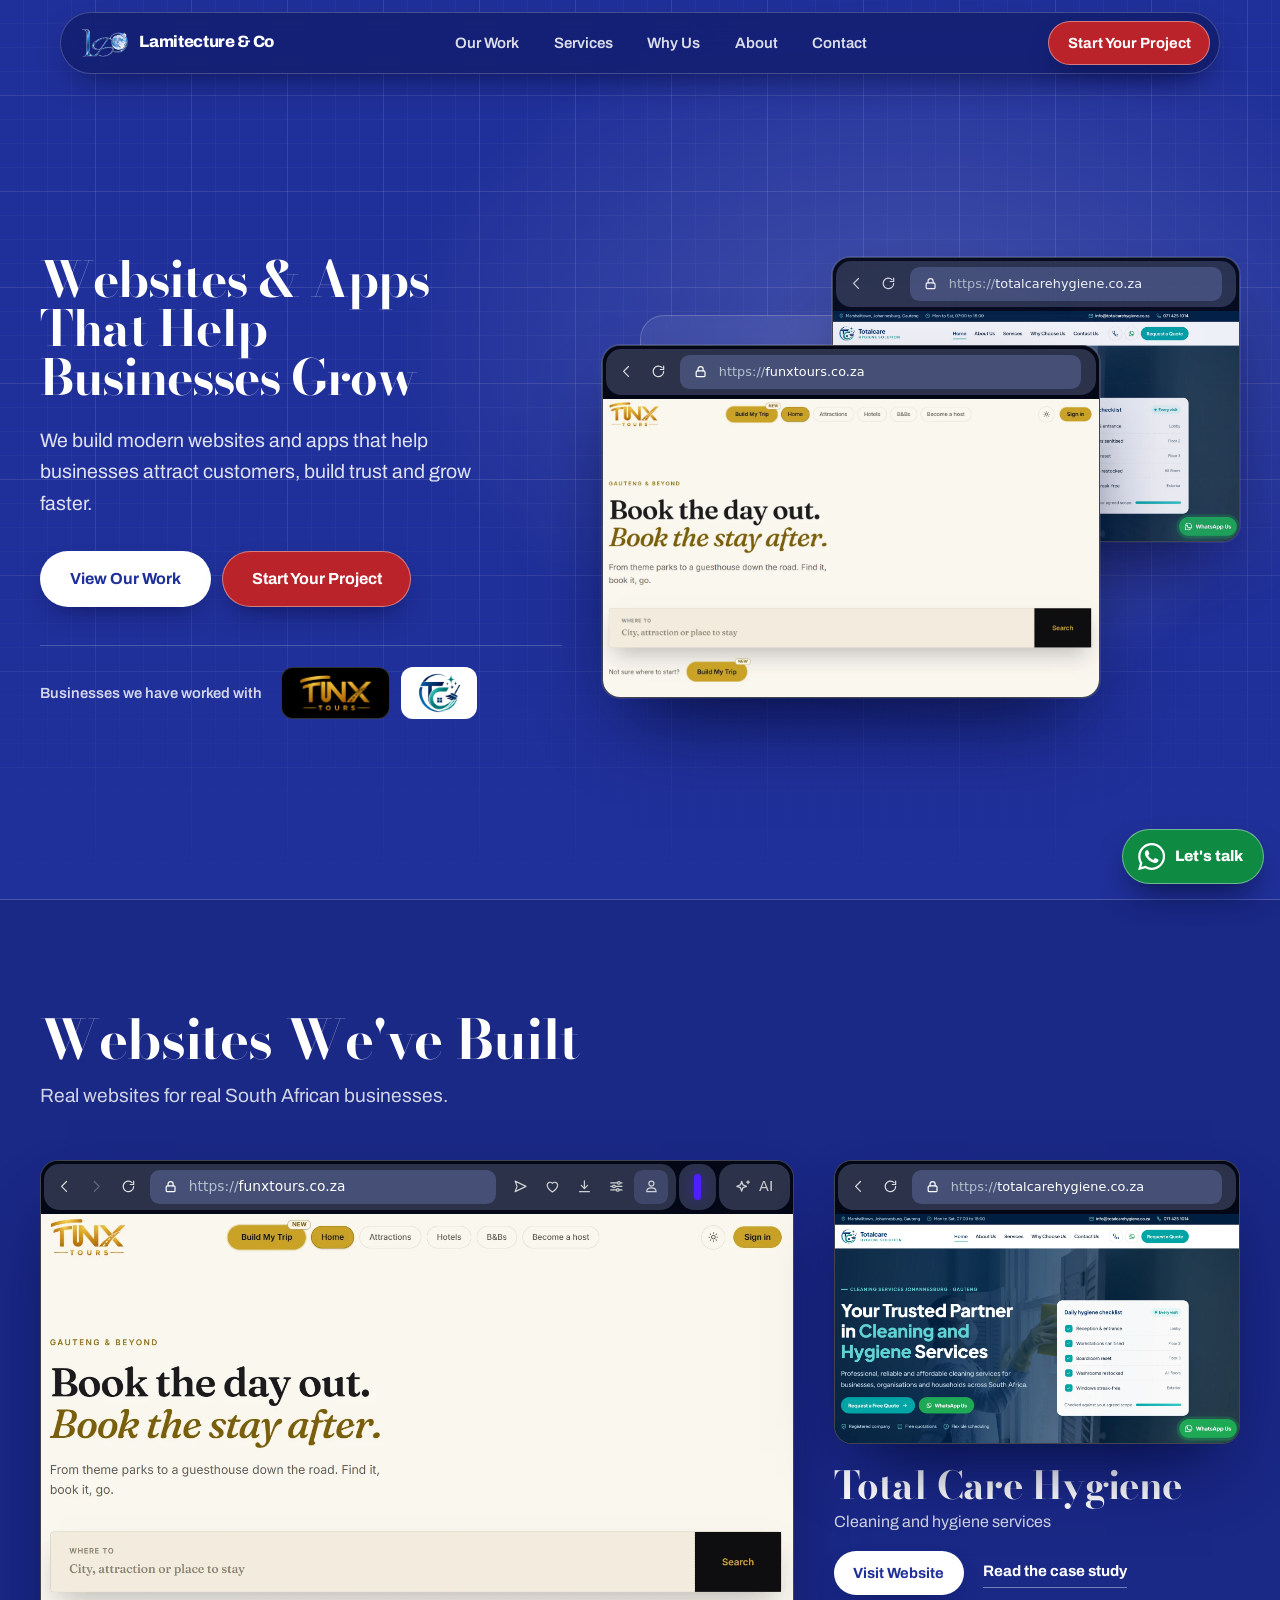
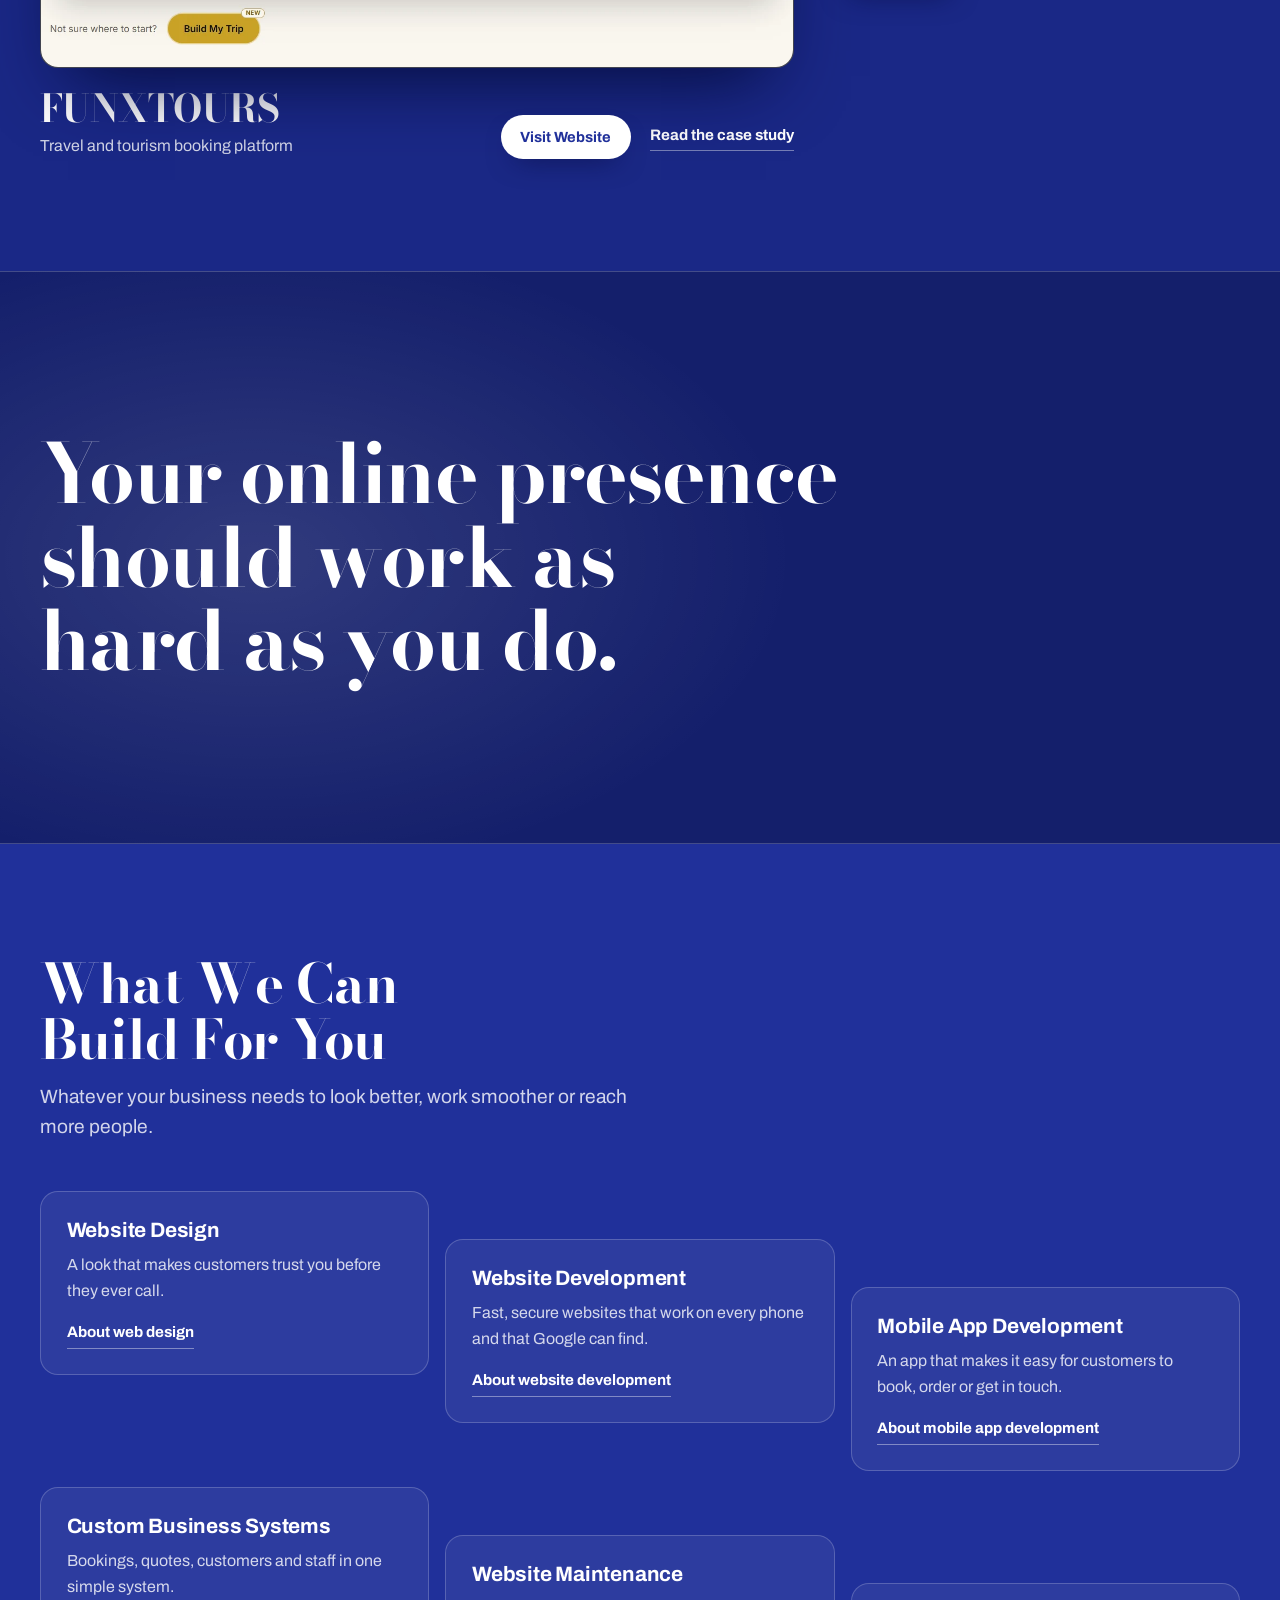
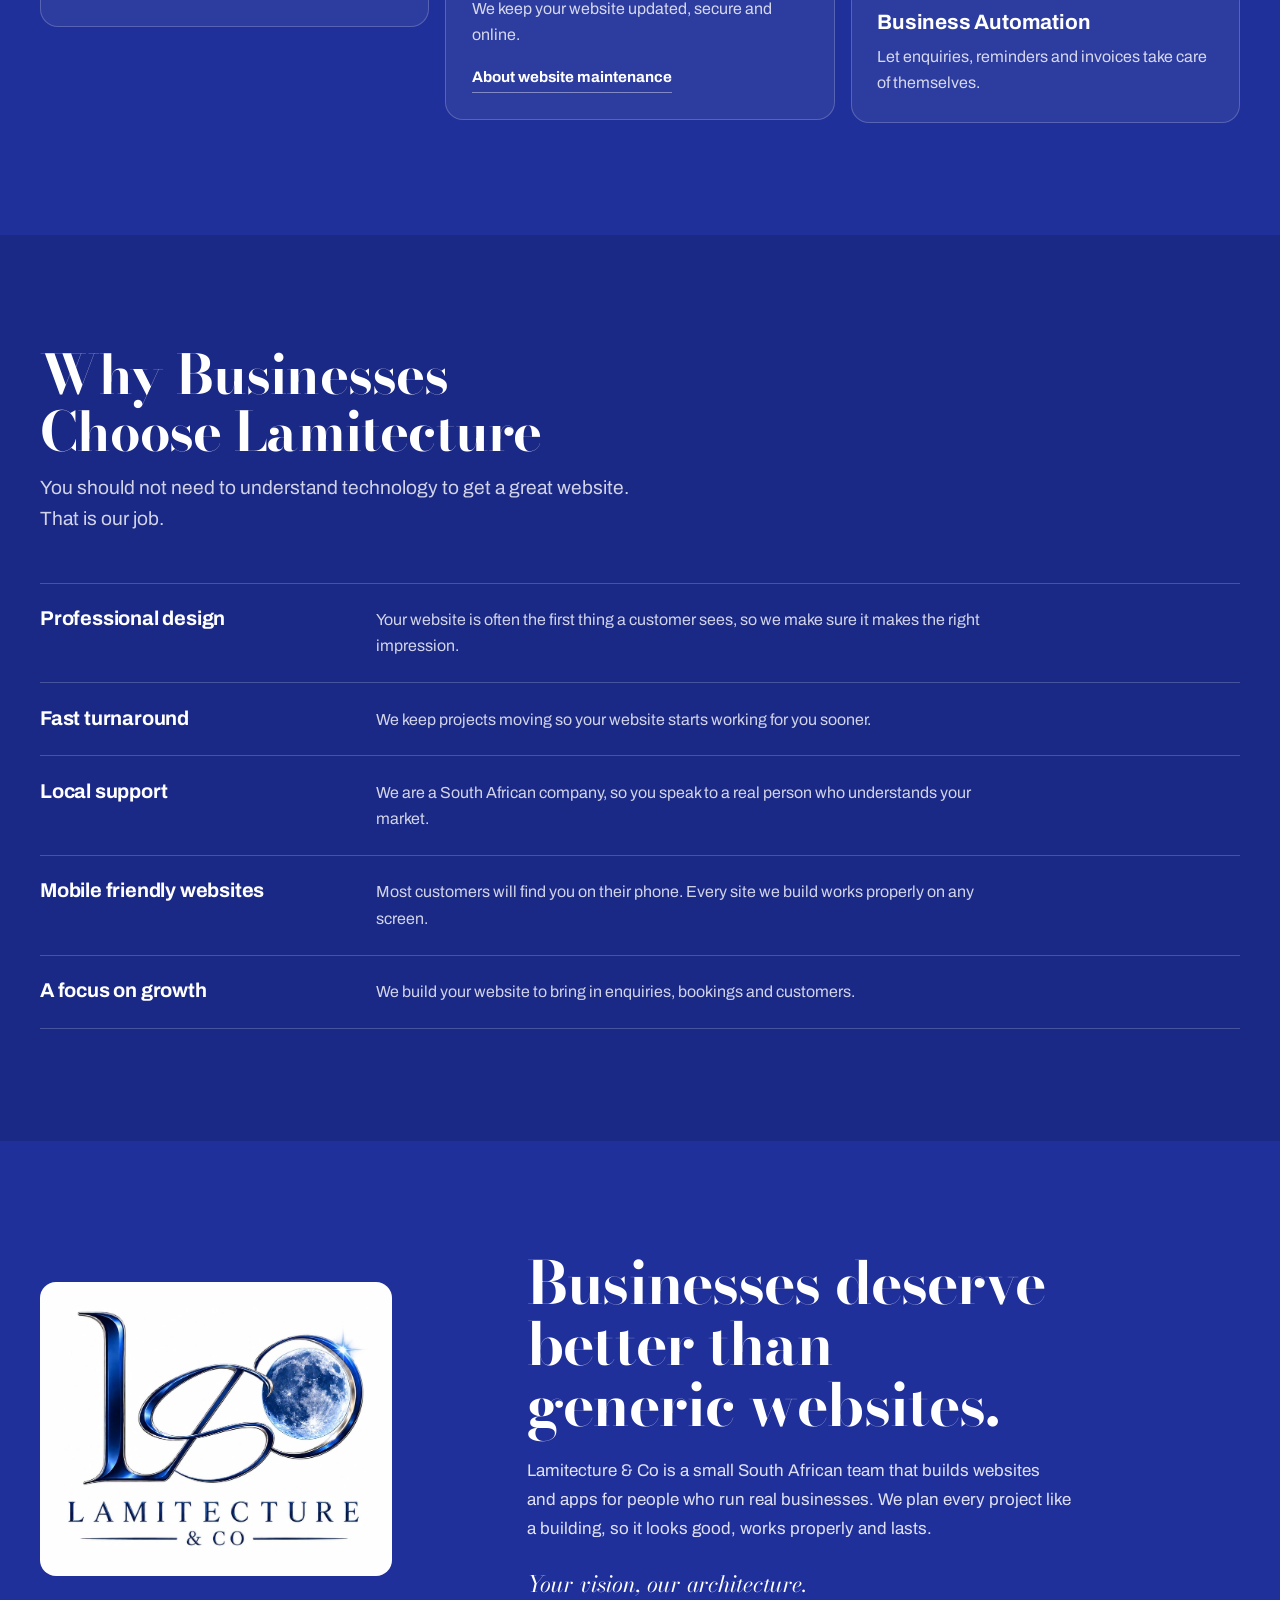
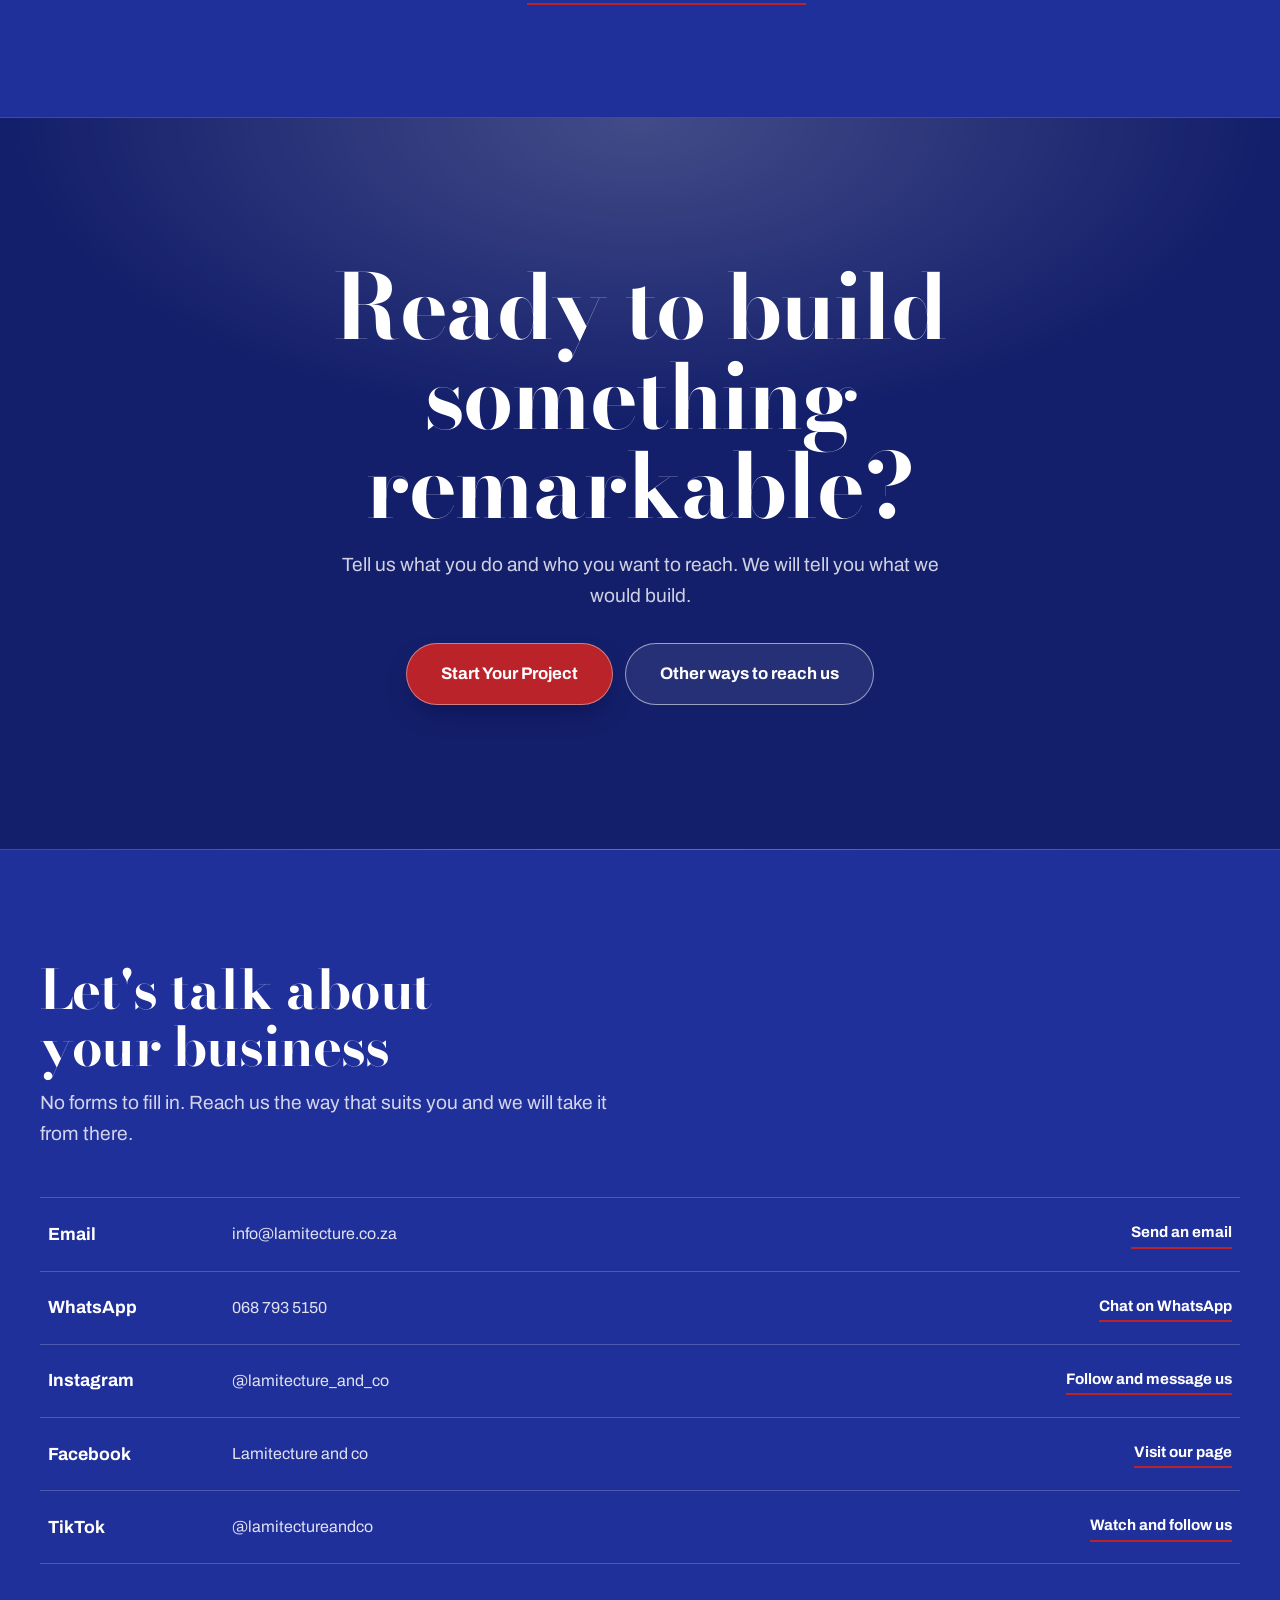
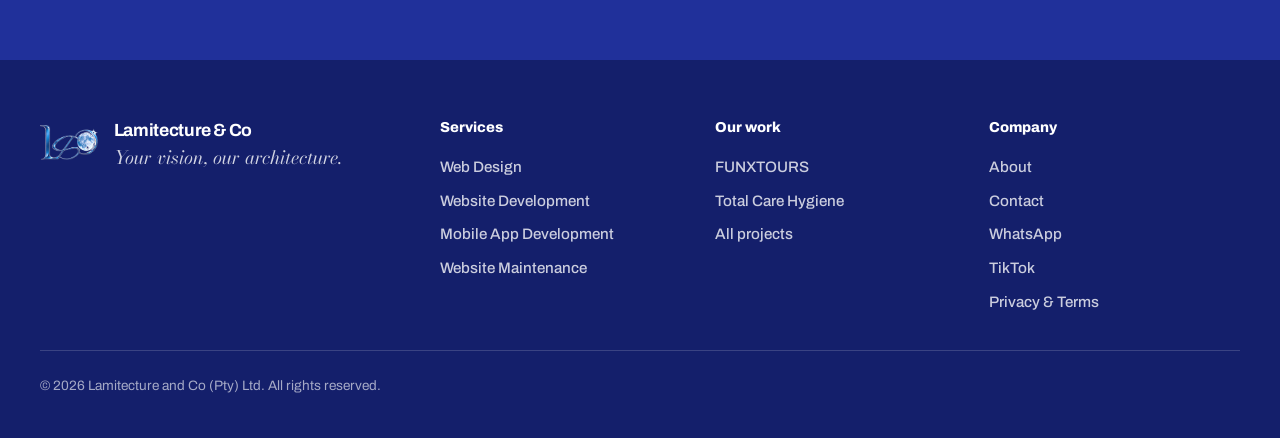
==== commit fd891f47: "Add files via upload" ====
--- a/index.html
+++ b/index.html
@@ -50,6 +50,7 @@
   ]
 }
 </script>
+<script>document.documentElement.classList.add('js');window.addEventListener('load',function(){setTimeout(function(){if(!window.lamiReady){document.documentElement.classList.remove('js')}},1500)})</script>
 </head>
 <body>
 <a class="skip" href="#main">Skip to content</a>
@@ -67,34 +68,34 @@
     <a href="#contact">Contact</a>
   </nav>
   <a class="btn btn-red btn-sm nav-cta" href="#contact">Start Your Project</a>
-  <button class="burger" id="burger" type="button" aria-label="Open menu" aria-expanded="false" aria-controls="menu"><span></span><span></span></button>
-  <div class="menu" id="menu">
-    <a href="#work">Our Work</a>
-    <a href="#services">Services</a>
-    <a href="#why">Why Us</a>
-    <a href="#about">About</a>
-    <a href="#contact">Contact</a>
-    <a class="btn btn-red" href="#contact">Start Your Project</a>
-  </div>
 </header>
 
 <main id="main">
 
 <!-- ================= HERO ================= -->
 <section class="hero" id="top">
-  <div class="wrap hero-inner">
-    <h1>Websites &amp; Apps That Help Businesses Grow</h1>
-    <p class="hero-sub">We build modern websites and apps that help businesses attract customers, build trust and grow faster.</p>
-    <div class="hero-cta">
-      <a class="btn btn-light" href="#work">View Our Work</a>
-      <a class="btn btn-red" href="mailto:info@lamitecture.co.za?subject=Start%20a%20project%20with%20Lamitecture%20%26%20Co&amp;body=Hi%20Lamitecture%20%26%20Co%2C%0A%0AMy%20business%20is%3A%0A%0AWhat%20I%20need%3A%0A%0A">Start Your Project</a>
-    </div>
-    <div class="hero-proof">
-      <p>Businesses we have worked with</p>
-      <ul>
-        <li><a class="proof proof-fx" href="https://funxtours.co.za" target="_blank" rel="noopener noreferrer"><img src="assets/img/clients/funxtours-logo.webp" alt="FUNXTOURS" width="640" height="341"></a></li>
-        <li><a class="proof proof-tc" href="https://totalcarehygiene.co.za" target="_blank" rel="noopener noreferrer"><img src="assets/img/clients/totalcare-logo.webp" alt="Total Care Hygiene" width="480" height="440"></a></li>
-      </ul>
+  <div class="hero-atmos" aria-hidden="true"></div>
+  <div class="wrap hero-grid">
+    <div class="hero-copy">
+      <h1><span class="ln">Websites &amp; Apps </span><span class="ln">That Help </span><span class="ln">Businesses Grow</span></h1>
+      <p class="hero-sub">We build modern websites and apps that help businesses attract customers, build trust and grow faster.</p>
+      <div class="hero-cta">
+        <a class="btn btn-light" href="#work">View Our Work</a>
+        <a class="btn btn-red" href="mailto:info@lamitecture.co.za?subject=Start%20a%20project%20with%20Lamitecture%20%26%20Co&amp;body=Hi%20Lamitecture%20%26%20Co%2C%0A%0AMy%20business%20is%3A%0A%0AWhat%20I%20need%3A%0A%0A">Start Your Project</a>
+      </div>
+      <div class="hero-proof">
+        <p>Businesses we have worked with</p>
+        <ul>
+          <li><a class="proof proof-fx" href="https://funxtours.co.za" target="_blank" rel="noopener noreferrer"><img src="assets/img/clients/funxtours-logo.webp" alt="FUNXTOURS" width="640" height="341"></a></li>
+          <li><a class="proof proof-tc" href="https://totalcarehygiene.co.za" target="_blank" rel="noopener noreferrer"><img src="assets/img/clients/totalcare-logo.webp" alt="Total Care Hygiene" width="480" height="440"></a></li>
+        </ul>
+      </div>
+    </div>
+    <div class="hero-stage" aria-hidden="true">
+      <div class="stage-glow"></div>
+      <div class="stage-glass"></div>
+      <figure class="panel panel-back"><div class="browser"><div class="bar" aria-hidden="true"><div class="isl isl-main"><span class="bnav"><i class="nb back"><svg viewBox="0 0 24 24" aria-hidden="true" focusable="false"><path d="M15 5l-7 7 7 7"/></svg></i><i class="nb fwd"><svg viewBox="0 0 24 24" aria-hidden="true" focusable="false"><path d="M9 5l7 7-7 7"/></svg></i><i class="nb"><svg viewBox="0 0 24 24" aria-hidden="true" focusable="false"><path d="M19.5 12a7.5 7.5 0 11-2.3-5.4"/><path d="M19.5 4.5v4.8h-4.8"/></svg></i></span><span class="url"><svg viewBox="0 0 24 24" aria-hidden="true" focusable="false"><rect x="5" y="11" width="14" height="9" rx="2"/><path d="M8 11V8a4 4 0 018 0v3"/></svg><span class="u"><i class="sch">https://</i>totalcarehygiene.co.za</span></span><span class="tools"><i class="tb t-edit"><svg viewBox="0 0 24 24" aria-hidden="true" focusable="false"><path d="M11 4.5H6.5a2 2 0 00-2 2v11a2 2 0 002 2h11a2 2 0 002-2V13"/><path d="M17.3 3.4l3.3 3.3-1.6.9-1.7 1.7.3 1.4-1 1-3.2-3.2 1-1 1.4.3 1.7-1.7z"/><path d="M12.4 11.6l-4 4"/></svg></i><i class="tb t-cam"><svg viewBox="0 0 24 24" aria-hidden="true" focusable="false"><path d="M4 8.7A1.7 1.7 0 015.7 7H8l1.2-2h5.6L16 7h2.3A1.7 1.7 0 0120 8.7v8.6a1.7 1.7 0 01-1.7 1.7H5.7A1.7 1.7 0 014 17.3z"/><circle cx="12" cy="12.8" r="3.3"/></svg></i><i class="tb t-play"><svg viewBox="0 0 24 24" aria-hidden="true" focusable="false"><path d="M4.5 4.5L20 12 4.5 19.5 7.2 12z"/></svg></i><i class="tb t-heart"><svg viewBox="0 0 24 24" aria-hidden="true" focusable="false"><path d="M12 20s-7.5-4.6-7.5-10.2A4.3 4.3 0 0112 7.6a4.3 4.3 0 017.5 2.2C19.5 15.4 12 20 12 20z"/></svg></i><i class="tb t-down"><svg viewBox="0 0 24 24" aria-hidden="true" focusable="false"><path d="M12 4v11M7.5 10.6L12 15.1l4.5-4.5M5 19.5h14"/></svg></i><i class="tb t-set"><svg viewBox="0 0 24 24" aria-hidden="true" focusable="false"><path d="M4 7h16M4 12h16M4 17h16"/><circle cx="15.5" cy="7" r="1.9" fill="#2b324a"/><circle cx="8.5" cy="12" r="1.9" fill="#2b324a"/><circle cx="14" cy="17" r="1.9" fill="#2b324a"/></svg></i><i class="tb me"><svg viewBox="0 0 24 24" aria-hidden="true" focusable="false"><circle cx="12" cy="8" r="3.6"/><path d="M5.3 19.6c0-3.4 3-5.4 6.7-5.4s6.7 2 6.7 5.4z"/></svg></i></span></div><div class="isl isl-accent"><b></b></div><div class="isl isl-ai"><svg viewBox="0 0 24 24" aria-hidden="true" focusable="false"><path d="M10 4.5l1.7 4.6 4.6 1.7-4.6 1.7L10 17.1l-1.7-4.6L3.7 10.8l4.6-1.7z"/><path d="M18.3 3.8v3.4M16.6 5.5H20"/></svg><span>AI</span></div></div><div class="screen"><img class="shot" src="assets/img/portfolio/totalcare.webp" alt="" width="1600" height="908" decoding="async"></div></div></figure>
+      <figure class="panel panel-front"><div class="browser"><div class="bar" aria-hidden="true"><div class="isl isl-main"><span class="bnav"><i class="nb back"><svg viewBox="0 0 24 24" aria-hidden="true" focusable="false"><path d="M15 5l-7 7 7 7"/></svg></i><i class="nb fwd"><svg viewBox="0 0 24 24" aria-hidden="true" focusable="false"><path d="M9 5l7 7-7 7"/></svg></i><i class="nb"><svg viewBox="0 0 24 24" aria-hidden="true" focusable="false"><path d="M19.5 12a7.5 7.5 0 11-2.3-5.4"/><path d="M19.5 4.5v4.8h-4.8"/></svg></i></span><span class="url"><svg viewBox="0 0 24 24" aria-hidden="true" focusable="false"><rect x="5" y="11" width="14" height="9" rx="2"/><path d="M8 11V8a4 4 0 018 0v3"/></svg><span class="u"><i class="sch">https://</i>funxtours.co.za</span></span><span class="tools"><i class="tb t-edit"><svg viewBox="0 0 24 24" aria-hidden="true" focusable="false"><path d="M11 4.5H6.5a2 2 0 00-2 2v11a2 2 0 002 2h11a2 2 0 002-2V13"/><path d="M17.3 3.4l3.3 3.3-1.6.9-1.7 1.7.3 1.4-1 1-3.2-3.2 1-1 1.4.3 1.7-1.7z"/><path d="M12.4 11.6l-4 4"/></svg></i><i class="tb t-cam"><svg viewBox="0 0 24 24" aria-hidden="true" focusable="false"><path d="M4 8.7A1.7 1.7 0 015.7 7H8l1.2-2h5.6L16 7h2.3A1.7 1.7 0 0120 8.7v8.6a1.7 1.7 0 01-1.7 1.7H5.7A1.7 1.7 0 014 17.3z"/><circle cx="12" cy="12.8" r="3.3"/></svg></i><i class="tb t-play"><svg viewBox="0 0 24 24" aria-hidden="true" focusable="false"><path d="M4.5 4.5L20 12 4.5 19.5 7.2 12z"/></svg></i><i class="tb t-heart"><svg viewBox="0 0 24 24" aria-hidden="true" focusable="false"><path d="M12 20s-7.5-4.6-7.5-10.2A4.3 4.3 0 0112 7.6a4.3 4.3 0 017.5 2.2C19.5 15.4 12 20 12 20z"/></svg></i><i class="tb t-down"><svg viewBox="0 0 24 24" aria-hidden="true" focusable="false"><path d="M12 4v11M7.5 10.6L12 15.1l4.5-4.5M5 19.5h14"/></svg></i><i class="tb t-set"><svg viewBox="0 0 24 24" aria-hidden="true" focusable="false"><path d="M4 7h16M4 12h16M4 17h16"/><circle cx="15.5" cy="7" r="1.9" fill="#2b324a"/><circle cx="8.5" cy="12" r="1.9" fill="#2b324a"/><circle cx="14" cy="17" r="1.9" fill="#2b324a"/></svg></i><i class="tb me"><svg viewBox="0 0 24 24" aria-hidden="true" focusable="false"><circle cx="12" cy="8" r="3.6"/><path d="M5.3 19.6c0-3.4 3-5.4 6.7-5.4s6.7 2 6.7 5.4z"/></svg></i></span></div><div class="isl isl-accent"><b></b></div><div class="isl isl-ai"><svg viewBox="0 0 24 24" aria-hidden="true" focusable="false"><path d="M10 4.5l1.7 4.6 4.6 1.7-4.6 1.7L10 17.1l-1.7-4.6L3.7 10.8l4.6-1.7z"/><path d="M18.3 3.8v3.4M16.6 5.5H20"/></svg><span>AI</span></div></div><div class="screen"><img class="shot" src="assets/img/portfolio/funxtours.webp" alt="" width="1398" height="842" decoding="async"></div></div></figure>
     </div>
   </div>
 </section>
@@ -102,123 +103,107 @@
 <!-- ================= PORTFOLIO ================= -->
 <section class="section work" id="work" aria-labelledby="work-title">
   <div class="wrap">
-    <div class="section-head">
+    <div class="section-head reveal">
       <h2 id="work-title">Websites We've Built</h2>
-      <p class="lede">These are real websites for real South African businesses. Click any of them to see the live site.</p>
-    </div>
-
-    <article class="work-card" style="--accent:rgba(32,48,154,.55)">
-      <div class="work-shot">
-        <div class="browser">
-          <div class="bar" aria-hidden="true"><div class="isl isl-main"><span class="bnav"><i class="nb back"><svg viewBox="0 0 24 24" aria-hidden="true" focusable="false"><path d="M15 5l-7 7 7 7"/></svg></i><i class="nb fwd"><svg viewBox="0 0 24 24" aria-hidden="true" focusable="false"><path d="M9 5l7 7-7 7"/></svg></i><i class="nb"><svg viewBox="0 0 24 24" aria-hidden="true" focusable="false"><path d="M19.5 12a7.5 7.5 0 11-2.3-5.4"/><path d="M19.5 4.5v4.8h-4.8"/></svg></i></span><span class="url"><svg viewBox="0 0 24 24" aria-hidden="true" focusable="false"><rect x="5" y="11" width="14" height="9" rx="2"/><path d="M8 11V8a4 4 0 018 0v3"/></svg><span class="u"><i class="sch">https://</i>funxtours.co.za</span></span><span class="tools"><i class="tb t-edit"><svg viewBox="0 0 24 24" aria-hidden="true" focusable="false"><path d="M11 4.5H6.5a2 2 0 00-2 2v11a2 2 0 002 2h11a2 2 0 002-2V13"/><path d="M17.3 3.4l3.3 3.3-1.6.9-1.7 1.7.3 1.4-1 1-3.2-3.2 1-1 1.4.3 1.7-1.7z"/><path d="M12.4 11.6l-4 4"/></svg></i><i class="tb t-cam"><svg viewBox="0 0 24 24" aria-hidden="true" focusable="false"><path d="M4 8.7A1.7 1.7 0 015.7 7H8l1.2-2h5.6L16 7h2.3A1.7 1.7 0 0120 8.7v8.6a1.7 1.7 0 01-1.7 1.7H5.7A1.7 1.7 0 014 17.3z"/><circle cx="12" cy="12.8" r="3.3"/></svg></i><i class="tb t-play"><svg viewBox="0 0 24 24" aria-hidden="true" focusable="false"><path d="M4.5 4.5L20 12 4.5 19.5 7.2 12z"/></svg></i><i class="tb t-heart"><svg viewBox="0 0 24 24" aria-hidden="true" focusable="false"><path d="M12 20s-7.5-4.6-7.5-10.2A4.3 4.3 0 0112 7.6a4.3 4.3 0 017.5 2.2C19.5 15.4 12 20 12 20z"/></svg></i><i class="tb t-down"><svg viewBox="0 0 24 24" aria-hidden="true" focusable="false"><path d="M12 4v11M7.5 10.6L12 15.1l4.5-4.5M5 19.5h14"/></svg></i><i class="tb t-set"><svg viewBox="0 0 24 24" aria-hidden="true" focusable="false"><path d="M4 7h16M4 12h16M4 17h16"/><circle cx="15.5" cy="7" r="1.9" fill="#2b324a"/><circle cx="8.5" cy="12" r="1.9" fill="#2b324a"/><circle cx="14" cy="17" r="1.9" fill="#2b324a"/></svg></i><i class="tb me"><svg viewBox="0 0 24 24" aria-hidden="true" focusable="false"><circle cx="12" cy="8" r="3.6"/><path d="M5.3 19.6c0-3.4 3-5.4 6.7-5.4s6.7 2 6.7 5.4z"/></svg></i></span></div><div class="isl isl-accent"><b></b></div><div class="isl isl-ai"><svg viewBox="0 0 24 24" aria-hidden="true" focusable="false"><path d="M10 4.5l1.7 4.6 4.6 1.7-4.6 1.7L10 17.1l-1.7-4.6L3.7 10.8l4.6-1.7z"/><path d="M18.3 3.8v3.4M16.6 5.5H20"/></svg><span>AI</span></div></div>
-          <div class="screen"><img class="shot" src="assets/img/portfolio/funxtours.webp" alt="Screenshot of the FUNXTOURS website homepage" width="1398" height="842" loading="lazy" decoding="async"></div>
+      <p class="lede">Real websites for real South African businesses.</p>
+    </div>
+    <div class="work-rail">
+      <article class="project project-main reveal-card">
+        <a class="project-shot" href="https://funxtours.co.za" target="_blank" rel="noopener noreferrer" aria-label="Open the FUNXTOURS website (opens in a new tab)">
+          <div class="browser"><div class="bar" aria-hidden="true"><div class="isl isl-main"><span class="bnav"><i class="nb back"><svg viewBox="0 0 24 24" aria-hidden="true" focusable="false"><path d="M15 5l-7 7 7 7"/></svg></i><i class="nb fwd"><svg viewBox="0 0 24 24" aria-hidden="true" focusable="false"><path d="M9 5l7 7-7 7"/></svg></i><i class="nb"><svg viewBox="0 0 24 24" aria-hidden="true" focusable="false"><path d="M19.5 12a7.5 7.5 0 11-2.3-5.4"/><path d="M19.5 4.5v4.8h-4.8"/></svg></i></span><span class="url"><svg viewBox="0 0 24 24" aria-hidden="true" focusable="false"><rect x="5" y="11" width="14" height="9" rx="2"/><path d="M8 11V8a4 4 0 018 0v3"/></svg><span class="u"><i class="sch">https://</i>funxtours.co.za</span></span><span class="tools"><i class="tb t-edit"><svg viewBox="0 0 24 24" aria-hidden="true" focusable="false"><path d="M11 4.5H6.5a2 2 0 00-2 2v11a2 2 0 002 2h11a2 2 0 002-2V13"/><path d="M17.3 3.4l3.3 3.3-1.6.9-1.7 1.7.3 1.4-1 1-3.2-3.2 1-1 1.4.3 1.7-1.7z"/><path d="M12.4 11.6l-4 4"/></svg></i><i class="tb t-cam"><svg viewBox="0 0 24 24" aria-hidden="true" focusable="false"><path d="M4 8.7A1.7 1.7 0 015.7 7H8l1.2-2h5.6L16 7h2.3A1.7 1.7 0 0120 8.7v8.6a1.7 1.7 0 01-1.7 1.7H5.7A1.7 1.7 0 014 17.3z"/><circle cx="12" cy="12.8" r="3.3"/></svg></i><i class="tb t-play"><svg viewBox="0 0 24 24" aria-hidden="true" focusable="false"><path d="M4.5 4.5L20 12 4.5 19.5 7.2 12z"/></svg></i><i class="tb t-heart"><svg viewBox="0 0 24 24" aria-hidden="true" focusable="false"><path d="M12 20s-7.5-4.6-7.5-10.2A4.3 4.3 0 0112 7.6a4.3 4.3 0 017.5 2.2C19.5 15.4 12 20 12 20z"/></svg></i><i class="tb t-down"><svg viewBox="0 0 24 24" aria-hidden="true" focusable="false"><path d="M12 4v11M7.5 10.6L12 15.1l4.5-4.5M5 19.5h14"/></svg></i><i class="tb t-set"><svg viewBox="0 0 24 24" aria-hidden="true" focusable="false"><path d="M4 7h16M4 12h16M4 17h16"/><circle cx="15.5" cy="7" r="1.9" fill="#2b324a"/><circle cx="8.5" cy="12" r="1.9" fill="#2b324a"/><circle cx="14" cy="17" r="1.9" fill="#2b324a"/></svg></i><i class="tb me"><svg viewBox="0 0 24 24" aria-hidden="true" focusable="false"><circle cx="12" cy="8" r="3.6"/><path d="M5.3 19.6c0-3.4 3-5.4 6.7-5.4s6.7 2 6.7 5.4z"/></svg></i></span></div><div class="isl isl-accent"><b></b></div><div class="isl isl-ai"><svg viewBox="0 0 24 24" aria-hidden="true" focusable="false"><path d="M10 4.5l1.7 4.6 4.6 1.7-4.6 1.7L10 17.1l-1.7-4.6L3.7 10.8l4.6-1.7z"/><path d="M18.3 3.8v3.4M16.6 5.5H20"/></svg><span>AI</span></div></div><div class="screen"><img class="shot" src="assets/img/portfolio/funxtours.webp" alt="The FUNXTOURS homepage" width="1398" height="842" loading="lazy" decoding="async"></div></div>
+        </a>
+        <div class="project-info">
+          <div>
+            <h3>FUNXTOURS</h3>
+            <p class="project-meta">Travel and tourism booking platform</p>
+          </div>
+          <div class="project-links">
+            <a class="btn btn-light btn-sm" href="https://funxtours.co.za" target="_blank" rel="noopener noreferrer">Visit Website</a>
+            <a class="text-link" href="/work/funxtours/">Read the case study</a>
+          </div>
         </div>
-      </div>
-      <div class="work-text">
-        <h3>FUNXTOURS</h3>
-        <p>A travel and tourism booking platform. People find attractions, hotels and B&amp;Bs across South Africa and book them in one place, and owners list and manage their own offerings.</p>
-        <ul class="chips" aria-label="What we built">
-          <li>Online booking</li><li>Owner portal</li><li>Mobile friendly</li>
-        </ul>
-        <a class="btn btn-blue work-link" href="https://funxtours.co.za" target="_blank" rel="noopener noreferrer" aria-label="Visit the FUNXTOURS website (opens in a new tab)">Visit Website</a>
-        <p class="work-url">funxtours.co.za</p>
-        <a class="work-more" href="/work/funxtours/">Read the case study</a>
-      </div>
-    </article>
-
-    <article class="work-card work-card-flip" style="--accent:rgba(32,48,154,.55)">
-      <div class="work-shot">
-        <div class="browser">
-          <div class="bar" aria-hidden="true"><div class="isl isl-main"><span class="bnav"><i class="nb back"><svg viewBox="0 0 24 24" aria-hidden="true" focusable="false"><path d="M15 5l-7 7 7 7"/></svg></i><i class="nb fwd"><svg viewBox="0 0 24 24" aria-hidden="true" focusable="false"><path d="M9 5l7 7-7 7"/></svg></i><i class="nb"><svg viewBox="0 0 24 24" aria-hidden="true" focusable="false"><path d="M19.5 12a7.5 7.5 0 11-2.3-5.4"/><path d="M19.5 4.5v4.8h-4.8"/></svg></i></span><span class="url"><svg viewBox="0 0 24 24" aria-hidden="true" focusable="false"><rect x="5" y="11" width="14" height="9" rx="2"/><path d="M8 11V8a4 4 0 018 0v3"/></svg><span class="u"><i class="sch">https://</i>totalcarehygiene.co.za</span></span><span class="tools"><i class="tb t-edit"><svg viewBox="0 0 24 24" aria-hidden="true" focusable="false"><path d="M11 4.5H6.5a2 2 0 00-2 2v11a2 2 0 002 2h11a2 2 0 002-2V13"/><path d="M17.3 3.4l3.3 3.3-1.6.9-1.7 1.7.3 1.4-1 1-3.2-3.2 1-1 1.4.3 1.7-1.7z"/><path d="M12.4 11.6l-4 4"/></svg></i><i class="tb t-cam"><svg viewBox="0 0 24 24" aria-hidden="true" focusable="false"><path d="M4 8.7A1.7 1.7 0 015.7 7H8l1.2-2h5.6L16 7h2.3A1.7 1.7 0 0120 8.7v8.6a1.7 1.7 0 01-1.7 1.7H5.7A1.7 1.7 0 014 17.3z"/><circle cx="12" cy="12.8" r="3.3"/></svg></i><i class="tb t-play"><svg viewBox="0 0 24 24" aria-hidden="true" focusable="false"><path d="M4.5 4.5L20 12 4.5 19.5 7.2 12z"/></svg></i><i class="tb t-heart"><svg viewBox="0 0 24 24" aria-hidden="true" focusable="false"><path d="M12 20s-7.5-4.6-7.5-10.2A4.3 4.3 0 0112 7.6a4.3 4.3 0 017.5 2.2C19.5 15.4 12 20 12 20z"/></svg></i><i class="tb t-down"><svg viewBox="0 0 24 24" aria-hidden="true" focusable="false"><path d="M12 4v11M7.5 10.6L12 15.1l4.5-4.5M5 19.5h14"/></svg></i><i class="tb t-set"><svg viewBox="0 0 24 24" aria-hidden="true" focusable="false"><path d="M4 7h16M4 12h16M4 17h16"/><circle cx="15.5" cy="7" r="1.9" fill="#2b324a"/><circle cx="8.5" cy="12" r="1.9" fill="#2b324a"/><circle cx="14" cy="17" r="1.9" fill="#2b324a"/></svg></i><i class="tb me"><svg viewBox="0 0 24 24" aria-hidden="true" focusable="false"><circle cx="12" cy="8" r="3.6"/><path d="M5.3 19.6c0-3.4 3-5.4 6.7-5.4s6.7 2 6.7 5.4z"/></svg></i></span></div><div class="isl isl-accent"><b></b></div><div class="isl isl-ai"><svg viewBox="0 0 24 24" aria-hidden="true" focusable="false"><path d="M10 4.5l1.7 4.6 4.6 1.7-4.6 1.7L10 17.1l-1.7-4.6L3.7 10.8l4.6-1.7z"/><path d="M18.3 3.8v3.4M16.6 5.5H20"/></svg><span>AI</span></div></div>
-          <div class="screen"><img class="shot" src="assets/img/portfolio/totalcare.webp" alt="Screenshot of the Total Care Hygiene website homepage" width="1600" height="908" loading="lazy" decoding="async"></div>
+      </article>
+      <article class="project project-side reveal-card">
+        <a class="project-shot" href="https://totalcarehygiene.co.za" target="_blank" rel="noopener noreferrer" aria-label="Open the Total Care Hygiene website (opens in a new tab)">
+          <div class="browser"><div class="bar" aria-hidden="true"><div class="isl isl-main"><span class="bnav"><i class="nb back"><svg viewBox="0 0 24 24" aria-hidden="true" focusable="false"><path d="M15 5l-7 7 7 7"/></svg></i><i class="nb fwd"><svg viewBox="0 0 24 24" aria-hidden="true" focusable="false"><path d="M9 5l7 7-7 7"/></svg></i><i class="nb"><svg viewBox="0 0 24 24" aria-hidden="true" focusable="false"><path d="M19.5 12a7.5 7.5 0 11-2.3-5.4"/><path d="M19.5 4.5v4.8h-4.8"/></svg></i></span><span class="url"><svg viewBox="0 0 24 24" aria-hidden="true" focusable="false"><rect x="5" y="11" width="14" height="9" rx="2"/><path d="M8 11V8a4 4 0 018 0v3"/></svg><span class="u"><i class="sch">https://</i>totalcarehygiene.co.za</span></span><span class="tools"><i class="tb t-edit"><svg viewBox="0 0 24 24" aria-hidden="true" focusable="false"><path d="M11 4.5H6.5a2 2 0 00-2 2v11a2 2 0 002 2h11a2 2 0 002-2V13"/><path d="M17.3 3.4l3.3 3.3-1.6.9-1.7 1.7.3 1.4-1 1-3.2-3.2 1-1 1.4.3 1.7-1.7z"/><path d="M12.4 11.6l-4 4"/></svg></i><i class="tb t-cam"><svg viewBox="0 0 24 24" aria-hidden="true" focusable="false"><path d="M4 8.7A1.7 1.7 0 015.7 7H8l1.2-2h5.6L16 7h2.3A1.7 1.7 0 0120 8.7v8.6a1.7 1.7 0 01-1.7 1.7H5.7A1.7 1.7 0 014 17.3z"/><circle cx="12" cy="12.8" r="3.3"/></svg></i><i class="tb t-play"><svg viewBox="0 0 24 24" aria-hidden="true" focusable="false"><path d="M4.5 4.5L20 12 4.5 19.5 7.2 12z"/></svg></i><i class="tb t-heart"><svg viewBox="0 0 24 24" aria-hidden="true" focusable="false"><path d="M12 20s-7.5-4.6-7.5-10.2A4.3 4.3 0 0112 7.6a4.3 4.3 0 017.5 2.2C19.5 15.4 12 20 12 20z"/></svg></i><i class="tb t-down"><svg viewBox="0 0 24 24" aria-hidden="true" focusable="false"><path d="M12 4v11M7.5 10.6L12 15.1l4.5-4.5M5 19.5h14"/></svg></i><i class="tb t-set"><svg viewBox="0 0 24 24" aria-hidden="true" focusable="false"><path d="M4 7h16M4 12h16M4 17h16"/><circle cx="15.5" cy="7" r="1.9" fill="#2b324a"/><circle cx="8.5" cy="12" r="1.9" fill="#2b324a"/><circle cx="14" cy="17" r="1.9" fill="#2b324a"/></svg></i><i class="tb me"><svg viewBox="0 0 24 24" aria-hidden="true" focusable="false"><circle cx="12" cy="8" r="3.6"/><path d="M5.3 19.6c0-3.4 3-5.4 6.7-5.4s6.7 2 6.7 5.4z"/></svg></i></span></div><div class="isl isl-accent"><b></b></div><div class="isl isl-ai"><svg viewBox="0 0 24 24" aria-hidden="true" focusable="false"><path d="M10 4.5l1.7 4.6 4.6 1.7-4.6 1.7L10 17.1l-1.7-4.6L3.7 10.8l4.6-1.7z"/><path d="M18.3 3.8v3.4M16.6 5.5H20"/></svg><span>AI</span></div></div><div class="screen"><img class="shot" src="assets/img/portfolio/totalcare.webp" alt="The Total Care Hygiene homepage" width="1600" height="908" loading="lazy" decoding="async"></div></div>
+        </a>
+        <div class="project-info">
+          <div>
+            <h3>Total Care Hygiene</h3>
+            <p class="project-meta">Cleaning and hygiene services</p>
+          </div>
+          <div class="project-links">
+            <a class="btn btn-light btn-sm" href="https://totalcarehygiene.co.za" target="_blank" rel="noopener noreferrer">Visit Website</a>
+            <a class="text-link" href="/work/total-care-hygiene/">Read the case study</a>
+          </div>
         </div>
-      </div>
-      <div class="work-text">
-        <h3>Total Care Hygiene</h3>
-        <p>A professional cleaning and hygiene services company. Customers see what is on offer, trust what they see, and ask for a quote by form, phone or WhatsApp.</p>
-        <ul class="chips" aria-label="What we built">
-          <li>Quote requests</li><li>WhatsApp and phone</li><li>Mobile friendly</li>
-        </ul>
-        <a class="btn btn-blue work-link" href="https://totalcarehygiene.co.za" target="_blank" rel="noopener noreferrer" aria-label="Visit the Total Care Hygiene website (opens in a new tab)">Visit Website</a>
-        <p class="work-url">totalcarehygiene.co.za</p>
-        <a class="work-more" href="/work/total-care-hygiene/">Read the case study</a>
-      </div>
-    </article>
+      </article>
+    </div>
+  </div>
+</section>
+
+<!-- ================= STATEMENT ================= -->
+<section class="statement" aria-label="Our approach">
+  <div class="wrap">
+    <h2 class="statement-text reveal">Your online presence should work as hard as you do.</h2>
   </div>
 </section>
 
 <!-- ================= SERVICES ================= -->
 <section class="section services" id="services" aria-labelledby="services-title">
-  <div class="wrap services-grid">
-    <div class="services-intro">
+  <div class="wrap">
+    <div class="section-head reveal">
       <h2 id="services-title">What We Can Build For You</h2>
-      <p class="lede">Whatever your business needs to look better, work smoother or reach more people, we can build it.</p>
-      <a class="btn btn-glass" href="#contact">Tell us what you need</a>
-    </div>
-    <ul class="svc-list">
-      <li class="svc"><div><h3>Website Design</h3><p>A look that makes customers trust you before they ever call. Clean, modern and made to match your brand.</p><a class="svc-link" href="/services/web-design/">About web design</a></div></li>
-      <li class="svc"><div><h3>Website Development</h3><p>Fast, secure websites that work on every phone and are built so Google can find you.</p><a class="svc-link" href="/services/website-development/">About website development</a></div></li>
-      <li class="svc"><div><h3>Mobile App Development</h3><p>Put your business on your customers' phones, with an app that makes it easy to book, order or get in touch.</p><a class="svc-link" href="/services/mobile-app-development/">About mobile app development</a></div></li>
-      <li class="svc"><div><h3>Custom Business Systems</h3><p>Bookings, quotes, customers and staff in one simple system built around the way you already work.</p></div></li>
-      <li class="svc"><div><h3>Website Maintenance</h3><p>We keep your website updated, secure and online, so you never have to think about it.</p><a class="svc-link" href="/services/website-maintenance/">About website maintenance</a></div></li>
-      <li class="svc"><div><h3>Business Automation</h3><p>Stop doing the same tasks by hand. Let enquiries, reminders and invoices take care of themselves.</p></div></li>
-    </ul>
+      <p class="lede">Whatever your business needs to look better, work smoother or reach more people.</p>
+    </div>
+    <div class="blocks">
+      <a class="block reveal" href="/services/web-design/"><h3>Website Design</h3><p>A look that makes customers trust you before they ever call.</p><span class="text-link">About web design</span></a>
+      <a class="block reveal" href="/services/website-development/"><h3>Website Development</h3><p>Fast, secure websites that work on every phone and that Google can find.</p><span class="text-link">About website development</span></a>
+      <a class="block reveal" href="/services/mobile-app-development/"><h3>Mobile App Development</h3><p>An app that makes it easy for customers to book, order or get in touch.</p><span class="text-link">About mobile app development</span></a>
+      <div class="block reveal"><h3>Custom Business Systems</h3><p>Bookings, quotes, customers and staff in one simple system.</p></div>
+      <a class="block reveal" href="/services/website-maintenance/"><h3>Website Maintenance</h3><p>We keep your website updated, secure and online.</p><span class="text-link">About website maintenance</span></a>
+      <div class="block reveal"><h3>Business Automation</h3><p>Let enquiries, reminders and invoices take care of themselves.</p></div>
+    </div>
   </div>
 </section>
 
 <!-- ================= WHY ================= -->
 <section class="section why" id="why" aria-labelledby="why-title">
   <div class="wrap">
-    <div class="section-head">
+    <div class="section-head reveal">
       <h2 id="why-title">Why Businesses Choose Lamitecture</h2>
       <p class="lede">You should not need to understand technology to get a great website. That is our job.</p>
     </div>
-    <div class="why-feature">
-      <div>
-        <h3>Professional design</h3>
-        <p>Your website is often the first thing a customer sees. We make sure it makes the right impression: clean, confident and unmistakably yours.</p>
-        <a class="svc-link" href="/work/funxtours/">See how we built FUNXTOURS</a>
-      </div>
-      <img class="why-img" src="assets/img/portfolio/funxtours.webp" alt="The FUNXTOURS homepage, a website we designed and built" width="1398" height="842" loading="lazy" decoding="async">
-    </div>
-    <div class="why-list">
-      <div><h3>Fast turnaround</h3><p>You should not wait months to get online. We keep projects moving so your website starts working for you sooner.</p></div>
-      <div><h3>Local support</h3><p>We are a South African company. When you need a change or a helping hand, you speak to a real person who understands your market.</p></div>
-      <div><h3>Mobile friendly websites</h3><p>Most customers will find you on their phone. Every site we build looks and works properly on any screen.</p></div>
-      <div><h3>A focus on growth</h3><p>A website that only looks good is not enough. We build yours to bring in enquiries, bookings and customers.</p></div>
-    </div>
+    <ul class="benefits">
+      <li class="reveal"><h3>Professional design</h3><p>Your website is often the first thing a customer sees, so we make sure it makes the right impression.</p></li>
+      <li class="reveal"><h3>Fast turnaround</h3><p>We keep projects moving so your website starts working for you sooner.</p></li>
+      <li class="reveal"><h3>Local support</h3><p>We are a South African company, so you speak to a real person who understands your market.</p></li>
+      <li class="reveal"><h3>Mobile friendly websites</h3><p>Most customers will find you on their phone. Every site we build works properly on any screen.</p></li>
+      <li class="reveal"><h3>A focus on growth</h3><p>We build your website to bring in enquiries, bookings and customers.</p></li>
+    </ul>
   </div>
 </section>
 
 <!-- ================= ABOUT ================= -->
 <section class="section about" id="about" aria-labelledby="about-title">
   <div class="wrap about-grid">
-    <div class="about-logo"><img src="assets/img/logo-full.webp" alt="Lamitecture &amp; Co logo" width="800" height="647" loading="lazy" decoding="async"></div>
-    <div class="about-copy">
-      <h2 id="about-title" class="visually-hidden">About Lamitecture &amp; Co</h2>
-      <p class="about-lead">We build websites the way an architect builds a house.</p>
-      <p>Lamitecture &amp; Co is a small South African team that builds websites and apps for people who run real businesses.</p>
-      <p>We know what it feels like to run something of your own. Customers decide in seconds whether to trust you, and most of them decide on their phone before they ever speak to you. A website that looks tired costs you work you never even hear about.</p>
-      <p>So we treat every project like a building. We listen first, plan it properly, build it solid and finish it with care, so you can be proud to show it to anyone.</p>
-      <p>You will not get jargon or a pile of technical talk from us. You will get a clear plan, honest advice and a website that works as hard as you do.</p>
+    <div class="about-logo reveal"><img src="assets/img/logo-full.webp" alt="Lamitecture &amp; Co logo" width="800" height="647" loading="lazy" decoding="async"></div>
+    <div class="about-copy reveal">
+      <h2 id="about-title">Businesses deserve better than generic websites.</h2>
+      <p>Lamitecture &amp; Co is a small South African team that builds websites and apps for people who run real businesses. We plan every project like a building, so it looks good, works properly and lasts.</p>
       <p class="about-sign">Your vision, our architecture.</p>
     </div>
   </div>
 </section>
 
-<!-- ================= CTA ================= -->
-<section class="section cta" aria-labelledby="cta-title">
-  <div class="wrap">
-    <div class="cta-panel">
-      <h2 id="cta-title">Your business deserves a website people trust.</h2>
-      <div class="cta-side">
-      <p class="lede">Tell us what you do and who you want to reach. We will tell you what we would build and how it can help you grow.</p>
-      <div class="cta-buttons">
-        <a class="btn btn-red btn-lg" href="mailto:info@lamitecture.co.za?subject=Start%20a%20project%20with%20Lamitecture%20%26%20Co&amp;body=Hi%20Lamitecture%20%26%20Co%2C%0A%0AMy%20business%20is%3A%0A%0AWhat%20I%20need%3A%0A%0A">Start Your Project</a>
-        <a class="btn btn-glass btn-lg" href="#work">See Our Work</a>
-      </div>
-      <p class="cta-note">No jargon. No pressure. Just a straight conversation about your business.</p>
-      </div>
+<!-- ================= FINAL CALL TO ACTION ================= -->
+<section class="finale" aria-labelledby="cta-title">
+  <div class="wrap">
+    <h2 id="cta-title" class="reveal">Ready to build something remarkable?</h2>
+    <p class="lede reveal">Tell us what you do and who you want to reach. We will tell you what we would build.</p>
+    <div class="cta-buttons reveal">
+      <a class="btn btn-red btn-lg" href="mailto:info@lamitecture.co.za?subject=Start%20a%20project%20with%20Lamitecture%20%26%20Co&amp;body=Hi%20Lamitecture%20%26%20Co%2C%0A%0AMy%20business%20is%3A%0A%0AWhat%20I%20need%3A%0A%0A">Start Your Project</a>
+      <a class="btn btn-glass btn-lg" href="#contact">Other ways to reach us</a>
     </div>
   </div>
 </section>
@@ -226,11 +211,11 @@
 <!-- ================= CONTACT ================= -->
 <section class="section contact" id="contact" aria-labelledby="contact-title">
   <div class="wrap">
-    <div class="section-head">
+    <div class="section-head reveal">
       <h2 id="contact-title">Let's talk about your business</h2>
       <p class="lede">No forms to fill in. Reach us the way that suits you and we will take it from there.</p>
     </div>
-    <ul class="contact-list">
+    <ul class="contact-list reveal">
         <li><a href="mailto:info@lamitecture.co.za?subject=Start%20a%20project%20with%20Lamitecture%20%26%20Co&amp;body=Hi%20Lamitecture%20%26%20Co%2C%0A%0AMy%20business%20is%3A%0A%0AWhat%20I%20need%3A%0A%0A"><span class="c-name">Email</span><span class="c-value">info@lamitecture.co.za</span><span class="c-action">Send an email</span></a></li>
         <li><a href="https://wa.me/27687935150" target="_blank" rel="noopener noreferrer"><span class="c-name">WhatsApp</span><span class="c-value">068 793 5150</span><span class="c-action">Chat on WhatsApp</span></a></li>
         <li><a href="https://instagram.com/lamitecture_and_co" target="_blank" rel="noopener noreferrer"><span class="c-name">Instagram</span><span class="c-value">@lamitecture_and_co</span><span class="c-action">Follow and message us</span></a></li>
@@ -276,7 +261,13 @@
   </div>
 </footer>
 
-<a class="wa-float" href="https://wa.me/27687935150" target="_blank" rel="noopener noreferrer" aria-label="Chat with us on WhatsApp (opens in a new tab)"><svg viewBox="0 0 24 24" aria-hidden="true" focusable="false"><path d="M17.472 14.382c-.297-.149-1.758-.867-2.03-.967-.273-.099-.471-.148-.67.15-.197.297-.767.966-.94 1.164-.173.199-.347.223-.644.075-.297-.15-1.255-.463-2.39-1.475-.883-.788-1.48-1.761-1.653-2.059-.173-.297-.018-.458.13-.606.134-.133.298-.347.446-.52.149-.174.198-.298.298-.497.099-.198.05-.371-.025-.52-.075-.149-.669-1.612-.916-2.207-.242-.579-.487-.5-.669-.51-.173-.008-.371-.01-.57-.01-.198 0-.52.074-.792.372-.272.297-1.04 1.016-1.04 2.479 0 1.462 1.065 2.875 1.213 3.074.149.198 2.096 3.2 5.077 4.487.709.306 1.262.489 1.694.625.712.227 1.36.195 1.871.118.571-.085 1.758-.719 2.006-1.413.248-.694.248-1.289.173-1.413-.074-.124-.272-.198-.57-.347m-5.421 7.403h-.004a9.87 9.87 0 01-5.031-1.378l-.361-.214-3.741.982.998-3.648-.235-.374a9.86 9.86 0 01-1.51-5.26c.001-5.45 4.436-9.884 9.888-9.884 2.64 0 5.122 1.03 6.988 2.898a9.825 9.825 0 012.893 6.994c-.003 5.45-4.437 9.884-9.885 9.884m8.413-18.297A11.815 11.815 0 0012.05 0C5.495 0 .16 5.335.157 11.892c0 2.096.547 4.142 1.588 5.945L.057 24l6.305-1.654a11.882 11.882 0 005.683 1.448h.005c6.554 0 11.89-5.335 11.893-11.893a11.821 11.821 0 00-3.48-8.413Z"/></svg><span>WhatsApp</span></a>
+<nav class="dock" aria-label="Quick navigation">
+  <a href="#top" data-sec="top">Home</a>
+  <a href="#work" data-sec="work">Work</a>
+  <a href="#services" data-sec="services">Services</a>
+  <a href="#contact" data-sec="contact">Contact</a>
+</nav>
+<a class="wa-float" href="https://wa.me/27687935150" target="_blank" rel="noopener noreferrer" aria-label="Chat with us on WhatsApp (opens in a new tab)"><svg viewBox="0 0 24 24" aria-hidden="true" focusable="false"><path d="M17.472 14.382c-.297-.149-1.758-.867-2.03-.967-.273-.099-.471-.148-.67.15-.197.297-.767.966-.94 1.164-.173.199-.347.223-.644.075-.297-.15-1.255-.463-2.39-1.475-.883-.788-1.48-1.761-1.653-2.059-.173-.297-.018-.458.13-.606.134-.133.298-.347.446-.52.149-.174.198-.298.298-.497.099-.198.05-.371-.025-.52-.075-.149-.669-1.612-.916-2.207-.242-.579-.487-.5-.669-.51-.173-.008-.371-.01-.57-.01-.198 0-.52.074-.792.372-.272.297-1.04 1.016-1.04 2.479 0 1.462 1.065 2.875 1.213 3.074.149.198 2.096 3.2 5.077 4.487.709.306 1.262.489 1.694.625.712.227 1.36.195 1.871.118.571-.085 1.758-.719 2.006-1.413.248-.694.248-1.289.173-1.413-.074-.124-.272-.198-.57-.347m-5.421 7.403h-.004a9.87 9.87 0 01-5.031-1.378l-.361-.214-3.741.982.998-3.648-.235-.374a9.86 9.86 0 01-1.51-5.26c.001-5.45 4.436-9.884 9.888-9.884 2.64 0 5.122 1.03 6.988 2.898a9.825 9.825 0 012.893 6.994c-.003 5.45-4.437 9.884-9.885 9.884m8.413-18.297A11.815 11.815 0 0012.05 0C5.495 0 .16 5.335.157 11.892c0 2.096.547 4.142 1.588 5.945L.057 24l6.305-1.654a11.882 11.882 0 005.683 1.448h.005c6.554 0 11.89-5.335 11.893-11.893a11.821 11.821 0 00-3.48-8.413Z"/></svg><span>Let's talk</span></a>
 <script src="assets/js/main.js" defer></script>
 </body>
 </html>
--- a/assets/css/main.css
+++ b/assets/css/main.css
@@ -25,6 +25,8 @@
   --serif:'Bodoni Moda','Bodoni 72',Didot,Georgia,'Times New Roman',serif;
   --line-soft:rgba(255,255,255,.08);
   --ease:cubic-bezier(.2,.7,.2,1);
+  --ease-lux:cubic-bezier(.22,1,.36,1);
+  --ease-cine:cubic-bezier(.16,1,.3,1);
   --sy:0;
   --tilt:0;
 }
@@ -56,7 +58,7 @@
 .skip:focus{top:1rem}
 
 /* ---------- type ---------- */
-h1,h2{font-family:var(--serif);font-weight:700;letter-spacing:-.015em;line-height:1.04;color:#fff}
+h1,h2{font-family:var(--serif);font-weight:700;letter-spacing:-.015em;line-height:1.04;color:#fff;text-wrap:balance}
 h3{font-family:var(--font);font-weight:700;letter-spacing:-.01em;line-height:1.25;color:#fff}
 h2{font-size:clamp(2.1rem,4.6vw,3.4rem)}
 h3{font-size:1.25rem}
@@ -64,24 +66,37 @@
 
 /* ---------- buttons ---------- */
 .btn{
+  position:relative;isolation:isolate;overflow:hidden;
   display:inline-flex;align-items:center;justify-content:center;gap:.6rem;
   min-height:3.1rem;padding:.85rem 1.7rem;
   border-radius:999px;font-weight:700;font-size:1rem;letter-spacing:0;
   white-space:nowrap;border:1.5px solid transparent;
-  transition:transform .3s var(--ease),box-shadow .3s var(--ease),background .3s,border-color .3s,color .3s;
-}
+  transition:transform .4s var(--ease-lux),box-shadow .4s var(--ease-lux),background .3s,border-color .3s,color .3s;
+}
+/* a soft band of light that sweeps across on hover */
+.btn::before{content:"";position:absolute;top:-10%;bottom:-10%;left:0;width:45%;z-index:-1;pointer-events:none;
+  background:linear-gradient(105deg,transparent,rgba(255,255,255,.38),transparent);transform:translateX(-160%) skewX(-20deg);transition:transform .7s var(--ease-lux)}
+.btn:hover::before{transform:translateX(330%) skewX(-20deg)}
+.btn:hover{transform:scale(1.03)}
 .btn svg{width:1.05em;height:1.05em;stroke:currentColor;fill:none;stroke-width:2;stroke-linecap:round;stroke-linejoin:round}
 /* the one action we want: tomato red, with a light edge so it stands out on blue */
 .btn-red{background:var(--tomato);color:#fff;border-color:rgba(255,255,255,.4);box-shadow:0 12px 28px -12px rgba(6,10,60,.8)}
-.btn-red:hover{background:var(--tomato-deep);border-color:#fff;transform:translateY(-2px);box-shadow:0 18px 34px -12px rgba(6,10,60,.9)}
+.btn-red:hover{border-color:#fff;box-shadow:0 0 38px rgba(187,35,43,.55),0 14px 30px -12px rgba(6,10,60,.9)}
 /* white buttons */
 .btn-blue,.btn-light{background:#fff;color:var(--royal);box-shadow:0 12px 28px -14px rgba(6,10,60,.8)}
-.btn-blue:hover,.btn-light:hover{background:#e9edff;transform:translateY(-2px);box-shadow:0 18px 34px -14px rgba(6,10,60,.9)}
+.btn-blue::before,.btn-light::before{background:linear-gradient(105deg,transparent,rgba(32,48,154,.14),transparent)}
+.btn-blue:hover,.btn-light:hover{box-shadow:0 0 38px rgba(255,255,255,.35),0 14px 30px -14px rgba(6,10,60,.9)}
 /* outline */
 .btn-glass{background:rgba(255,255,255,.08);border-color:rgba(255,255,255,.55);color:#fff}
-.btn-glass:hover{transform:translateY(-2px);background:rgba(255,255,255,.18);border-color:#fff}
+.btn-glass:hover{background:rgba(255,255,255,.16);border-color:#fff;box-shadow:0 0 32px rgba(255,255,255,.18)}
 .btn-sm{min-height:2.55rem;padding:.55rem 1.15rem;font-size:.92rem}
 .btn-lg{min-height:3.5rem;padding:1rem 2.1rem;font-size:1.05rem}
+
+/* text links: a faint line at rest, a red underline that grows from the centre on hover */
+.text-link{font-weight:700;font-size:.95rem;color:#fff;padding-bottom:.2rem;
+  background:linear-gradient(var(--tomato),var(--tomato)) 50% 100%/0% 2px no-repeat,linear-gradient(rgba(255,255,255,.4),rgba(255,255,255,.4)) 0 100%/100% 1px no-repeat;
+  transition:background-size .3s var(--ease-lux)}
+.text-link:hover,a:hover > .text-link{background-size:100% 2px,100% 1px}
 
 /* ---------- navigation ---------- */
 .nav{
@@ -94,8 +109,9 @@
   border:1px solid var(--line);
   -webkit-backdrop-filter:blur(16px) saturate(140%);backdrop-filter:blur(16px) saturate(140%);
   box-shadow:0 14px 34px -16px rgba(4,8,50,.85);
-  transition:background .35s,border-color .35s;
-}
+  transition:transform .5s var(--ease-lux),background .35s,border-color .35s;
+}
+.nav.is-hidden{transform:translate(-50%,-160%);transition:transform .5s var(--ease-lux)}
 .nav.scrolled{background:rgba(12,19,71,.95);border-color:var(--line-2)}
 .brand{display:flex;align-items:center;gap:.7rem;font-weight:800;letter-spacing:-.02em;font-size:1.02rem;white-space:nowrap;color:#fff}
 .brand img{height:28px;width:auto}
@@ -132,6 +148,23 @@
   .nav-cta{display:inline-flex}
   .burger,.menu{display:none}
 }
+
+/* ---------- bottom dock (phones) ---------- */
+.dock{
+  position:fixed;left:50%;bottom:calc(.75rem + env(safe-area-inset-bottom,0px));transform:translateX(-50%);z-index:65;
+  display:flex;gap:.15rem;width:min(26rem,calc(100% - 1.5rem));padding:.3rem;border-radius:999px;
+  background:rgba(12,19,71,.86);border:1px solid var(--line-2);
+  -webkit-backdrop-filter:blur(16px) saturate(140%);backdrop-filter:blur(16px) saturate(140%);
+  box-shadow:0 18px 40px -16px rgba(2,8,40,.9);
+}
+.dock a{flex:1;text-align:center;padding:.72rem .4rem;border-radius:999px;font-weight:700;font-size:.88rem;color:rgba(255,255,255,.82);transition:background .35s var(--ease-lux),color .35s}
+.dock a:hover{color:#fff}
+.dock a.is-active{background:#fff;color:var(--royal)}
+@media (max-width:899px){
+  body{padding-bottom:5.5rem}
+  .burger,.menu{display:none!important}
+}
+@media (min-width:900px){.dock{display:none}}
 
 /* ---------- footer ---------- */
 .footer{padding:3.5rem 0 2.5rem;background:var(--royal-deep);color:#fff}
@@ -163,6 +196,7 @@
 .wa-float:hover{transform:translateY(-3px);box-shadow:0 22px 38px -10px rgba(2,10,40,.85)}
 .wa-float svg{width:1.7rem;height:1.7rem;fill:currentColor}
 .wa-float span{display:none}
+@media (max-width:899px){.wa-float{bottom:calc(5.4rem + env(safe-area-inset-bottom,0px))}}
 @media (min-width:640px){
   .wa-float{padding:.8rem 1.25rem .8rem .95rem}
   .wa-float span{display:inline}
@@ -172,4 +206,6 @@
 @media (prefers-reduced-motion:reduce){
   html{scroll-behavior:auto}
   *,*::before,*::after{animation:none!important;transition:none!important}
-}
+  .reveal,.reveal-card{opacity:1!important;transform:none!important;filter:none!important}
+  .nav.is-hidden{transform:translateX(-50%)!important}
+}
--- a/assets/css/home.css
+++ b/assets/css/home.css
@@ -1,125 +1,186 @@
 /* ==========================================================
    Lamitecture & Co  |  homepage
-   The page reads like a blueprint: one royal blue sheet, white ink,
-   Bodoni Moda headlines and red only for the main action.
+   A royal blue blueprint: white ink, Bodoni Moda headlines,
+   red only for the main action. Real screenshots, no illustrations.
    ========================================================== */
 
-.section{position:relative;padding-block:clamp(3.5rem,9vw,6.5rem)}
-.section-head{max-width:46rem;margin:0 0 clamp(2rem,5vw,3.25rem)}
-.section-head h2{margin-bottom:.9rem}
+.section{position:relative;padding-block:clamp(4rem,10vw,7rem)}
+.section-head{max-width:44rem;margin-bottom:clamp(2rem,5vw,3rem)}
+.section-head h2{margin-bottom:.8rem}
 
-/* ---------- hero: drawn on a blueprint grid ---------- */
-.hero{
-  position:relative;overflow:clip;
-  padding:clamp(8.5rem,15vw,12rem) 0 clamp(3rem,7vw,4.5rem);
-  border-bottom:1px solid var(--line);
+/* ================= HERO ================= */
+.hero{position:relative;overflow:clip;padding:clamp(7rem,12vw,9.5rem) 0 clamp(3rem,6vw,5rem);border-bottom:1px solid var(--line)}
+/* the blueprint sheet behind everything */
+.hero-atmos{
+  position:absolute;inset:0;pointer-events:none;
   background-image:
+    radial-gradient(60% 55% at 72% 38%,rgba(255,255,255,.16),transparent 70%),
     linear-gradient(rgba(255,255,255,.075) 1px,transparent 1px),
     linear-gradient(90deg,rgba(255,255,255,.075) 1px,transparent 1px),
     linear-gradient(rgba(255,255,255,.03) 1px,transparent 1px),
     linear-gradient(90deg,rgba(255,255,255,.03) 1px,transparent 1px);
-  background-size:96px 96px,96px 96px,24px 24px,24px 24px;
-  background-position:-1px -1px;
+  background-size:auto,96px 96px,96px 96px,24px 24px,24px 24px;
+  background-position:0 0,-1px -1px,-1px -1px,-1px -1px,-1px -1px;
+  -webkit-mask-image:linear-gradient(#000 55%,transparent);mask-image:linear-gradient(#000 55%,transparent);
 }
-.hero::after{content:"";position:absolute;inset:auto 0 0 0;height:45%;background:linear-gradient(rgba(32,48,154,0),var(--bg));pointer-events:none}
-.hero-inner{position:relative;z-index:1}
-.hero h1{font-size:clamp(2.45rem,9.4vw,6.6rem);line-height:1;letter-spacing:-.02em}
-@media (min-width:700px){.hero h1{max-width:13.5ch;line-height:.98}}
-.hero-sub{max-width:34rem;margin-top:1.6rem;font-size:clamp(1.1rem,1.8vw,1.3rem);line-height:1.55;color:var(--on-blue)}
-.hero-cta{display:flex;flex-wrap:wrap;gap:.8rem;margin-top:2.1rem}
-.hero-cta .btn{min-height:3.35rem;padding-inline:1.9rem}
+.hero-grid{position:relative;z-index:1;display:grid;gap:3rem;align-items:center}
+.hero h1{font-size:clamp(2.45rem,9.4vw,5.4rem);line-height:1;letter-spacing:-.02em}
+.hero h1 .ln{display:block}
+.hero-sub{max-width:30rem;margin-top:1.4rem;font-size:clamp(1.05rem,1.6vw,1.22rem);line-height:1.6;color:var(--on-blue)}
+.hero-cta{display:flex;flex-wrap:wrap;gap:.7rem;margin-top:2rem}
+.hero-cta .btn{min-height:3.3rem;padding-inline:1.8rem}
 
-/* proof: the real businesses, right under the promise */
-.hero-proof{display:flex;flex-wrap:wrap;align-items:center;gap:1rem 1.4rem;margin-top:clamp(2.8rem,6vw,4rem);padding-top:1.4rem;border-top:1px solid var(--line)}
-.hero-proof p{font-size:.95rem;color:var(--muted);font-weight:600}
-.hero-proof ul{display:flex;flex-wrap:wrap;gap:.8rem}
-.proof{display:grid;place-items:center;height:3.6rem;padding:.35rem 1rem;border-radius:12px;border:1px solid var(--line)}
-.proof img{height:2.8rem;width:auto}
+/* proof right under the promise */
+.hero-proof{display:flex;flex-wrap:wrap;align-items:center;gap:.9rem 1.2rem;margin-top:2.4rem;padding-top:1.3rem;border-top:1px solid var(--line)}
+.hero-proof p{font-size:.92rem;color:var(--muted);font-weight:600}
+.hero-proof ul{display:flex;gap:.7rem}
+.proof{display:grid;place-items:center;height:3.3rem;padding:.3rem .9rem;border-radius:12px;border:1px solid var(--line);transition:border-color .3s}
+.proof img{height:2.6rem;width:auto}
 .proof-fx{background:#000}
 .proof-tc{background:#fff}
 .proof:hover{border-color:#fff}
 
-/* ---------- our work: big real screenshots, no boxes ---------- */
-.work{background:var(--bg-2)}
-.work-card{position:relative;display:grid;gap:1.6rem;margin-bottom:clamp(3.5rem,8vw,5.5rem)}
-.work-card:last-of-type{margin-bottom:0}
-.work-text h3{font-family:var(--serif);font-size:clamp(2.1rem,3.8vw,3.1rem);font-weight:700;letter-spacing:-.015em;line-height:1.02;margin-bottom:.9rem}
-.work-text > p:not(.work-url){color:var(--muted);font-size:1.05rem;line-height:1.65;max-width:32rem}
-.chips{display:flex;flex-wrap:wrap;gap:.5rem;margin:1.3rem 0 1.6rem}
-.chips li{padding:.35rem .85rem;border-radius:999px;font-size:.85rem;font-weight:600;color:#fff;border:1px solid var(--line-2)}
-.work-link{position:static;min-height:3.2rem;padding-inline:1.8rem}
-.work-link:hover{transform:none}
-/* the whole project is clickable, opening the live site in a new tab */
-.work-link::after{content:"";position:absolute;inset:0;z-index:5}
-.work-card:hover .browser,.work-card:focus-within .browser{box-shadow:0 0 0 2px #fff,0 36px 70px -28px rgba(2,8,50,.9)}
-.work-url{margin-top:1rem;font-size:.9rem;color:var(--muted);font-weight:600}
-@media (min-width:980px){
-  .work-card{grid-template-columns:1.6fr 1fr;align-items:center;gap:3.5rem}
-  .work-card-flip{grid-template-columns:1fr 1.6fr}
-  .work-card-flip .work-shot{order:2}
+/* floating architecture: glow, glass, then two real websites */
+.hero-stage{position:relative;display:none;aspect-ratio:16/12}
+.stage-glow{position:absolute;inset:6% 0 0 8%;border-radius:50%;background:radial-gradient(closest-side,rgba(255,255,255,.3),rgba(150,170,255,.12) 55%,transparent);filter:blur(28px)}
+.stage-glass{position:absolute;left:6%;top:14%;width:72%;height:74%;border-radius:24px;background:rgba(255,255,255,.07);border:1px solid rgba(255,255,255,.2);-webkit-backdrop-filter:blur(6px);backdrop-filter:blur(6px)}
+.panel{position:absolute;margin:0;transition:transform .8s var(--ease-lux)}
+.panel .browser{box-shadow:0 40px 80px -30px rgba(2,8,45,.95),0 0 0 1px rgba(255,255,255,.12)}
+.panel-back{--o:.92;right:0;top:2%;width:64%;opacity:var(--o)}
+.panel-front{left:0;bottom:6%;width:78%}
+.hero-stage:hover .panel-front{transform:translateY(-8px)}
+.hero-stage:hover .panel-back{transform:translateY(6px)}
+@media (min-width:1000px){
+  .hero-grid{grid-template-columns:45fr 55fr;gap:2.5rem}
+  .hero h1{font-size:clamp(2.6rem,3.85vw,4.4rem)}
+  .hero h1 .ln{white-space:nowrap}
+  .hero-stage{display:block}
+  .hero{min-height:min(100svh,62rem);display:grid;align-items:center}
 }
 
-/* ---------- services ---------- */
-.services-grid{display:grid;gap:2.5rem}
-.services-intro h2{margin-bottom:1rem}
-.services-intro .btn{margin-top:1.6rem}
-.svc-list{border-bottom:1px solid var(--line)}
-.svc{padding:1.6rem 0;border-top:1px solid var(--line)}
-.svc h3{margin-bottom:.4rem;font-size:1.35rem}
-.svc p{color:var(--muted);max-width:34rem}
-@media (min-width:960px){
-  .services-grid{grid-template-columns:5fr 7fr;gap:5rem;align-items:start}
-  .services-intro{position:sticky;top:7rem}
+/* phones: headline up top, buttons low where the thumb rests */
+@media (max-width:999px){
+  .hero{padding-top:6.5rem;padding-bottom:2rem}
+  .hero-copy{display:flex;flex-direction:column;min-height:calc(100svh - 14rem)}
+  .hero-cta{margin-top:auto;padding-top:2rem}
+  .hero-proof{margin-top:1.6rem}
+}
+@media (max-width:599px){
+  .hero-cta{flex-wrap:nowrap;gap:.6rem}
+  .hero-cta .btn{flex:1 1 0;min-width:0;min-height:3.1rem;padding-inline:.7rem;font-size:.92rem}
+}
+@media (max-width:380px){.hero-cta .btn{padding-inline:.45rem;font-size:.84rem}}
+
+/* ================= WEBSITES WE'VE BUILT (65 / 35) ================= */
+.work{background:var(--bg-2)}
+.work-rail{display:grid;gap:2.5rem}
+.project-shot{display:block;border-radius:18px}
+.project-shot .browser{transition:box-shadow .6s var(--ease-lux)}
+.project-shot:hover .browser{box-shadow:0 0 0 2px #fff,0 36px 70px -28px rgba(2,8,50,.95)}
+.project .shot{transition:transform 1s var(--ease-lux),filter 1.2s var(--ease-lux),opacity 1.2s var(--ease-lux)}
+.project-shot:hover .shot{transform:scale(1.04)}
+.project-info{display:flex;flex-wrap:wrap;align-items:flex-end;justify-content:space-between;gap:1rem 1.5rem;margin-top:1.3rem}
+.project h3{font-family:var(--serif);font-size:clamp(1.8rem,3vw,2.6rem);font-weight:700;letter-spacing:-.015em;line-height:1.05}
+.project-meta{color:var(--muted);margin-top:.25rem}
+.project-links{display:flex;align-items:center;flex-wrap:wrap;gap:.6rem 1.2rem}
+@media (min-width:1000px){
+  .work-rail{grid-template-columns:65fr 35fr;align-items:start;gap:2.5rem}
+  .project-side .project-info{flex-direction:column;align-items:flex-start}
+}
+/* phones and tablets: swipe through the projects */
+@media (max-width:999px){
+  .work-rail{display:flex;gap:1rem;overflow-x:auto;scroll-snap-type:x mandatory;margin-inline:-1.25rem;padding:0 1.25rem 1rem;scroll-padding-inline:1.25rem;scrollbar-width:none}
+  .work-rail::-webkit-scrollbar{display:none}
+  .project{flex:0 0 86%;scroll-snap-align:start}
+  .project-info{flex-direction:column;align-items:flex-start}
 }
 
-/* ---------- why us ---------- */
-.why-feature{display:grid;gap:2rem;align-items:center;padding-bottom:3rem;border-bottom:1px solid var(--line)}
-.why-feature h3{font-family:var(--serif);font-size:clamp(1.9rem,3.2vw,2.6rem);font-weight:700;letter-spacing:-.015em;line-height:1.05;margin-bottom:.8rem}
-.why-feature p{color:var(--muted);font-size:1.08rem;max-width:30rem}
-.why-img{width:100%;height:auto;border-radius:14px;border:1px solid var(--line-2)}
-.why-list{display:grid;gap:2rem;margin-top:2.5rem}
-.why-list h3{font-size:1.25rem;margin-bottom:.45rem}
-.why-list p{color:var(--muted);max-width:30rem}
-@media (min-width:860px){
-  .why-feature{grid-template-columns:1fr 1.25fr;gap:4rem}
-  .why-list{grid-template-columns:repeat(2,1fr);gap:2.5rem 4rem}
+/* ================= STATEMENT (a pause) ================= */
+.statement{position:relative;overflow:clip;padding:clamp(5rem,14vw,10rem) 0;background:radial-gradient(60% 80% at 20% 50%,rgba(255,255,255,.12),transparent 70%),var(--royal-deep);border-block:1px solid var(--line)}
+.statement-text{font-size:clamp(2.4rem,6.4vw,5.6rem);line-height:1.02;letter-spacing:-.02em;max-width:16ch}
+
+/* ================= SERVICES: staggered blocks ================= */
+.blocks{display:grid;gap:1rem;align-items:start}
+.block{display:block;padding:1.6rem;border-radius:18px;background:rgba(255,255,255,.06);border:1px solid var(--line);transition:border-color .4s var(--ease-lux),background .4s var(--ease-lux),box-shadow .4s var(--ease-lux)}
+a.block:hover{border-color:#fff;background:rgba(255,255,255,.1);box-shadow:0 0 40px rgba(255,255,255,.1)}
+.block h3{font-size:1.3rem;margin-bottom:.5rem}
+.block p{color:var(--muted)}
+.block .text-link{display:inline-block;margin-top:1rem}
+@media (min-width:700px){.blocks{grid-template-columns:repeat(2,1fr)}.block:nth-child(even){margin-top:2.5rem}}
+@media (min-width:1000px){
+  .blocks{grid-template-columns:repeat(3,1fr)}
+  .block:nth-child(even){margin-top:0}
+  .block:nth-child(3n+2){margin-top:3rem}
+  .block:nth-child(3n){margin-top:6rem}
 }
 
-/* text links: white with a red underline */
-.svc-link,.work-more{font-weight:700;font-size:.95rem;color:#fff;border-bottom:2px solid var(--tomato);padding-bottom:.1rem}
-.svc-link{display:inline-block;margin-top:.8rem}
-.work-more{position:relative;z-index:6;display:inline-block;margin-top:.9rem}
-.svc-link:hover,.work-more:hover{border-bottom-color:#fff}
+/* ================= WHY ================= */
+.why{background:var(--bg-2)}
+.benefits{border-top:1px solid var(--line)}
+.benefits li{display:grid;gap:.3rem;padding:1.4rem 0;border-bottom:1px solid var(--line)}
+.benefits h3{font-size:1.25rem}
+.benefits p{color:var(--muted);max-width:40rem}
+@media (min-width:860px){.benefits li{grid-template-columns:19rem 1fr;align-items:baseline;gap:2rem}}
 
-/* ---------- about ---------- */
-.about{background:var(--bg-2)}
+/* ================= ABOUT ================= */
 .about-grid{display:grid;gap:2.5rem;align-items:center}
 .about-logo{background:#fefefe;border-radius:16px;padding:1.5rem;max-width:22rem;width:100%}
 .about-logo img{width:100%;height:auto}
-.about-lead{font-family:var(--serif);font-style:italic;font-weight:600;font-size:clamp(2rem,4vw,3rem);line-height:1.1;margin-bottom:1.5rem;max-width:18ch}
-.about-copy p:not(.about-lead):not(.about-sign){color:var(--on-blue);font-size:1.06rem;line-height:1.75;margin-bottom:1.05rem;max-width:36rem}
-.about-sign{margin-top:1.5rem;font-family:var(--serif);font-style:italic;font-size:1.45rem;color:#fff;display:inline-block;border-bottom:2px solid var(--tomato)}
+.about-copy h2{font-size:clamp(2.2rem,4.6vw,3.8rem);max-width:15ch;margin-bottom:1.3rem}
+.about-copy p:not(.about-sign){color:var(--on-blue);font-size:1.06rem;line-height:1.7;max-width:34rem}
+.about-sign{margin-top:1.4rem;font-family:var(--serif);font-style:italic;font-size:1.4rem;color:#fff;display:inline-block;border-bottom:2px solid var(--tomato)}
 @media (min-width:900px){.about-grid{grid-template-columns:4fr 7fr;gap:5rem}}
 
-/* ---------- call to action: one deep blue band ---------- */
-.section.cta{padding-block:0;background:var(--royal-deep);border-block:1px solid var(--line)}
-.cta-panel{display:grid;gap:1.6rem;padding-block:clamp(3.5rem,8vw,6rem)}
-.cta-panel h2{font-size:clamp(2.3rem,5.2vw,4rem);line-height:1.02;max-width:15ch}
-.cta-side .lede{color:var(--on-blue);margin-bottom:1.6rem}
-.cta-buttons{display:flex;flex-wrap:wrap;gap:.8rem}
-.cta-note{margin-top:1.3rem;font-size:.92rem;color:rgba(255,255,255,.72)}
-@media (min-width:900px){.cta-panel{grid-template-columns:1.2fr 1fr;align-items:end;gap:4rem}}
+/* ================= FINAL CALL TO ACTION ================= */
+.finale{position:relative;overflow:clip;text-align:center;padding:clamp(5rem,13vw,9rem) 0;background:radial-gradient(70% 60% at 50% 0%,rgba(255,255,255,.2),transparent 70%),var(--royal-deep);border-block:1px solid var(--line)}
+.finale h2{font-size:clamp(2.6rem,7vw,6rem);line-height:1;max-width:14ch;margin:0 auto 1.2rem}
+.finale .lede{margin:0 auto 2rem}
+.cta-buttons{display:flex;flex-wrap:wrap;gap:.8rem;justify-content:center}
 
-/* ---------- contact: one clean list ---------- */
+/* ================= CONTACT ================= */
 .contact{padding-bottom:clamp(3.5rem,8vw,6rem)}
 .contact-list{border-bottom:1px solid var(--line)}
-.contact-list a{display:grid;gap:.2rem;padding:1.25rem .25rem;border-top:1px solid var(--line);transition:background .25s}
+.contact-list a{display:grid;gap:.2rem;padding:1.25rem .25rem;border-top:1px solid var(--line);transition:background .3s}
 .contact-list a:hover{background:rgba(255,255,255,.06)}
 .c-name{font-weight:700;font-size:1.1rem}
 .c-value{color:var(--on-blue);overflow-wrap:anywhere}
-.c-action{justify-self:start;margin-top:.4rem;font-weight:700;font-size:.95rem;border-bottom:2px solid var(--tomato);padding-bottom:.1rem}
-.contact-list a:hover .c-action{border-bottom-color:#fff}
+.c-action{justify-self:start;margin-top:.4rem;font-weight:700;font-size:.95rem;padding-bottom:.2rem;
+  background:linear-gradient(var(--tomato),var(--tomato)) 50% 100%/100% 2px no-repeat;transition:background-size .3s var(--ease-lux)}
+.contact-list a:hover .c-action{background-size:40% 2px}
 @media (min-width:760px){
   .contact-list a{grid-template-columns:10rem 1fr auto;align-items:center;gap:1.5rem;padding:1.35rem .5rem}
   .c-action{justify-self:end;margin-top:0}
 }
+
+/* ================= MOTION =================
+   Only while JavaScript runs (html.js), so nothing is ever hidden without it.
+   One load sequence, gentle reveals on scroll, hovers. All off for reduced motion. */
+html.js .hero-atmos{animation:atmos .6s var(--ease-lux) both}
+html.js .hero h1 .ln{animation:lineIn .9s var(--ease-cine) both}
+html.js .hero h1 .ln:nth-child(1){animation-delay:.15s}
+html.js .hero h1 .ln:nth-child(2){animation-delay:.27s}
+html.js .hero h1 .ln:nth-child(3){animation-delay:.39s}
+html.js .hero-sub{animation:fadeBlur .8s var(--ease-cine) .6s both}
+html.js .hero-cta{animation:ctaIn .6s var(--ease-lux) .85s both}
+html.js .hero-proof{animation:fadeBlur .8s var(--ease-cine) 1s both}
+html.js .stage-glow{animation:fadeBlur 1.1s var(--ease-lux) .2s both}
+html.js .stage-glass{animation:floatIn .9s var(--ease-lux) .4s both}
+html.js .panel-back{animation:floatIn .9s var(--ease-lux) .5s both}
+html.js .panel-front{animation:floatIn .9s var(--ease-lux) .6s both}
+@keyframes atmos{from{opacity:0;filter:blur(20px)}to{opacity:1;filter:blur(0)}}
+@keyframes lineIn{from{opacity:0;transform:translateY(30px);filter:blur(12px)}to{opacity:1;transform:none;filter:blur(0)}}
+@keyframes fadeBlur{from{opacity:0;filter:blur(10px)}to{opacity:1;filter:blur(0)}}
+@keyframes ctaIn{from{opacity:0;transform:scale(.96)}to{opacity:1;transform:none}}
+@keyframes floatIn{from{opacity:0;transform:translateY(40px)}to{opacity:var(--o,1);transform:none}}
+
+html.js .reveal{opacity:0;transform:translateY(24px);filter:blur(10px);transition:opacity .9s var(--ease-lux),transform .9s var(--ease-lux),filter .9s var(--ease-lux);transition-delay:var(--stagger,0ms)}
+html.js .reveal.in{opacity:1;transform:none;filter:none}
+html.js .statement-text.reveal{transform:scale(1.06)}
+html.js .statement-text.reveal.in{transform:none}
+html.js .reveal-card{opacity:0;transform:perspective(1200px) rotateX(8deg) translateY(60px);transition:opacity 1.2s var(--ease-lux),transform 1.2s var(--ease-lux);transition-delay:var(--stagger,0ms)}
+html.js .reveal-card.in{opacity:1;transform:none}
+html.js .project .shot:not(.is-loaded){filter:blur(16px);opacity:.6}
+@media (max-width:999px){
+  html.js .reveal{transform:translateY(16px)}
+  html.js .reveal-card{transform:translateY(40px)}
+}
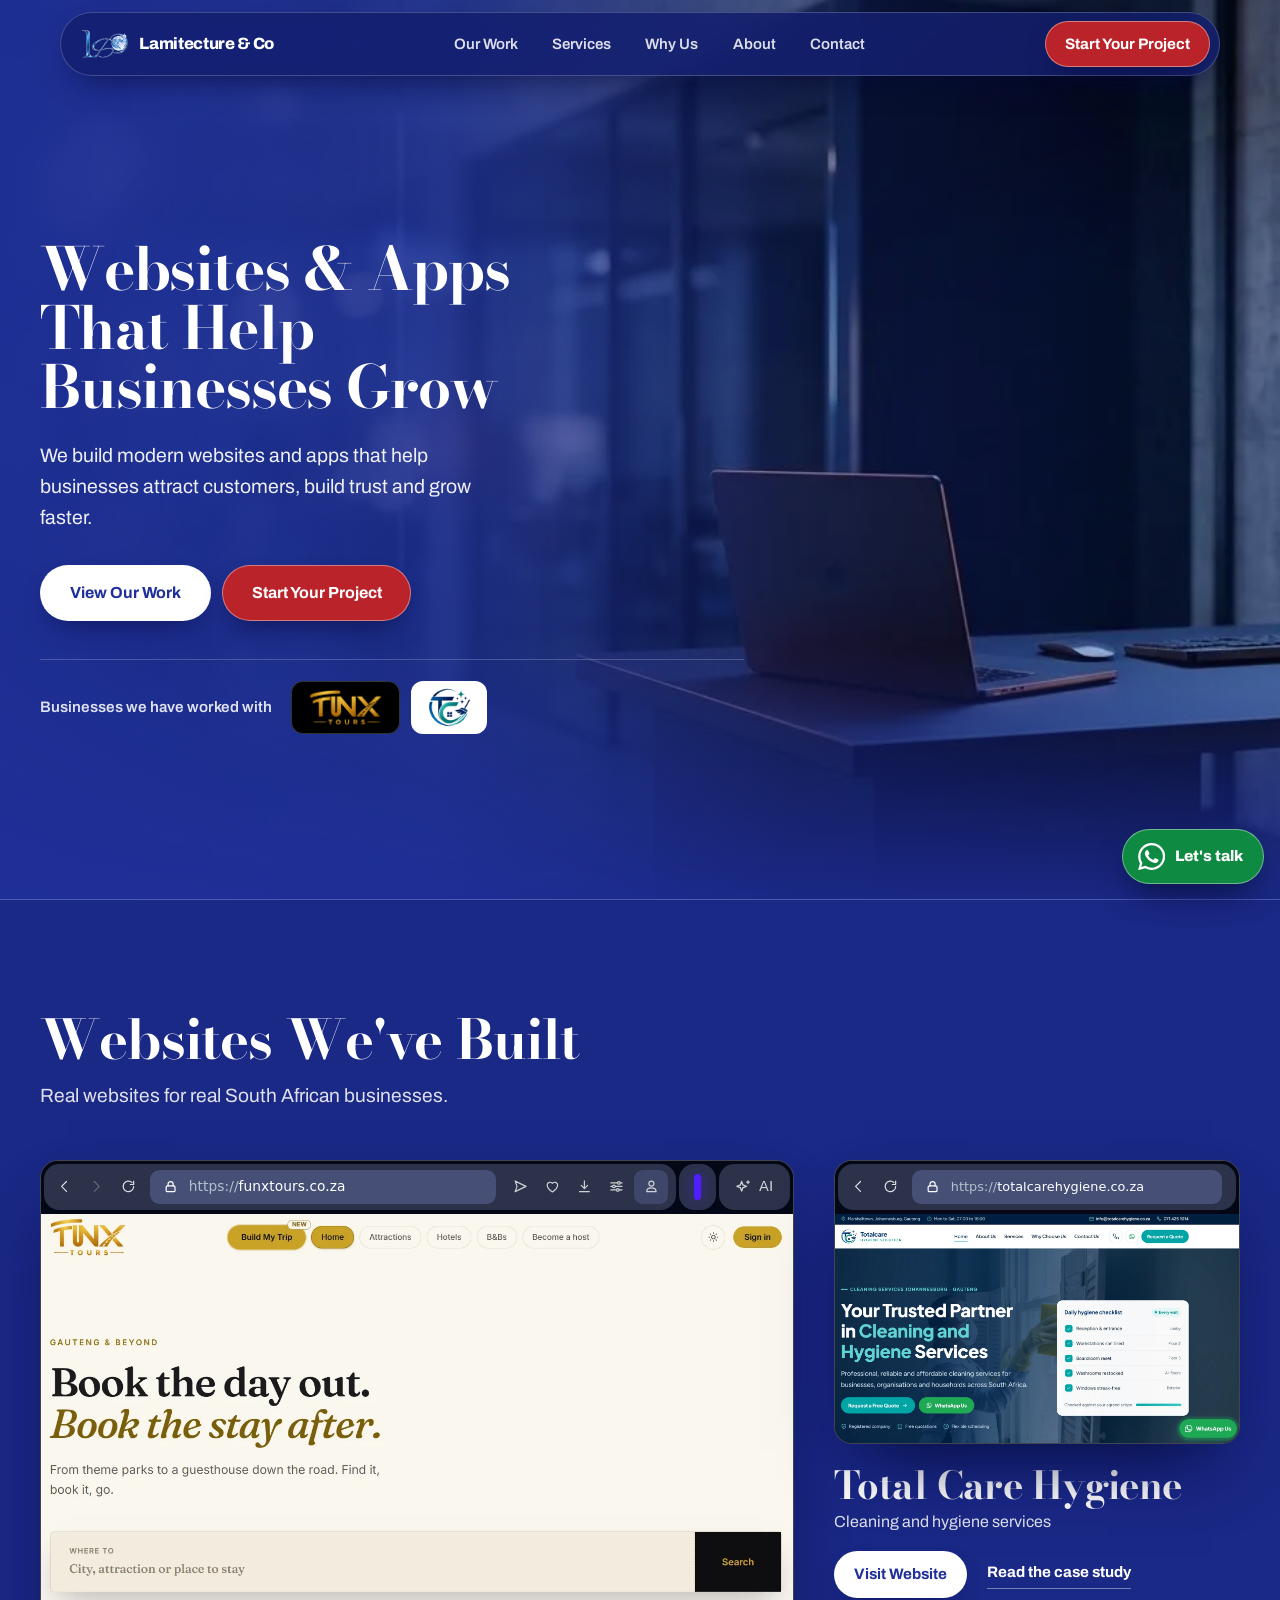
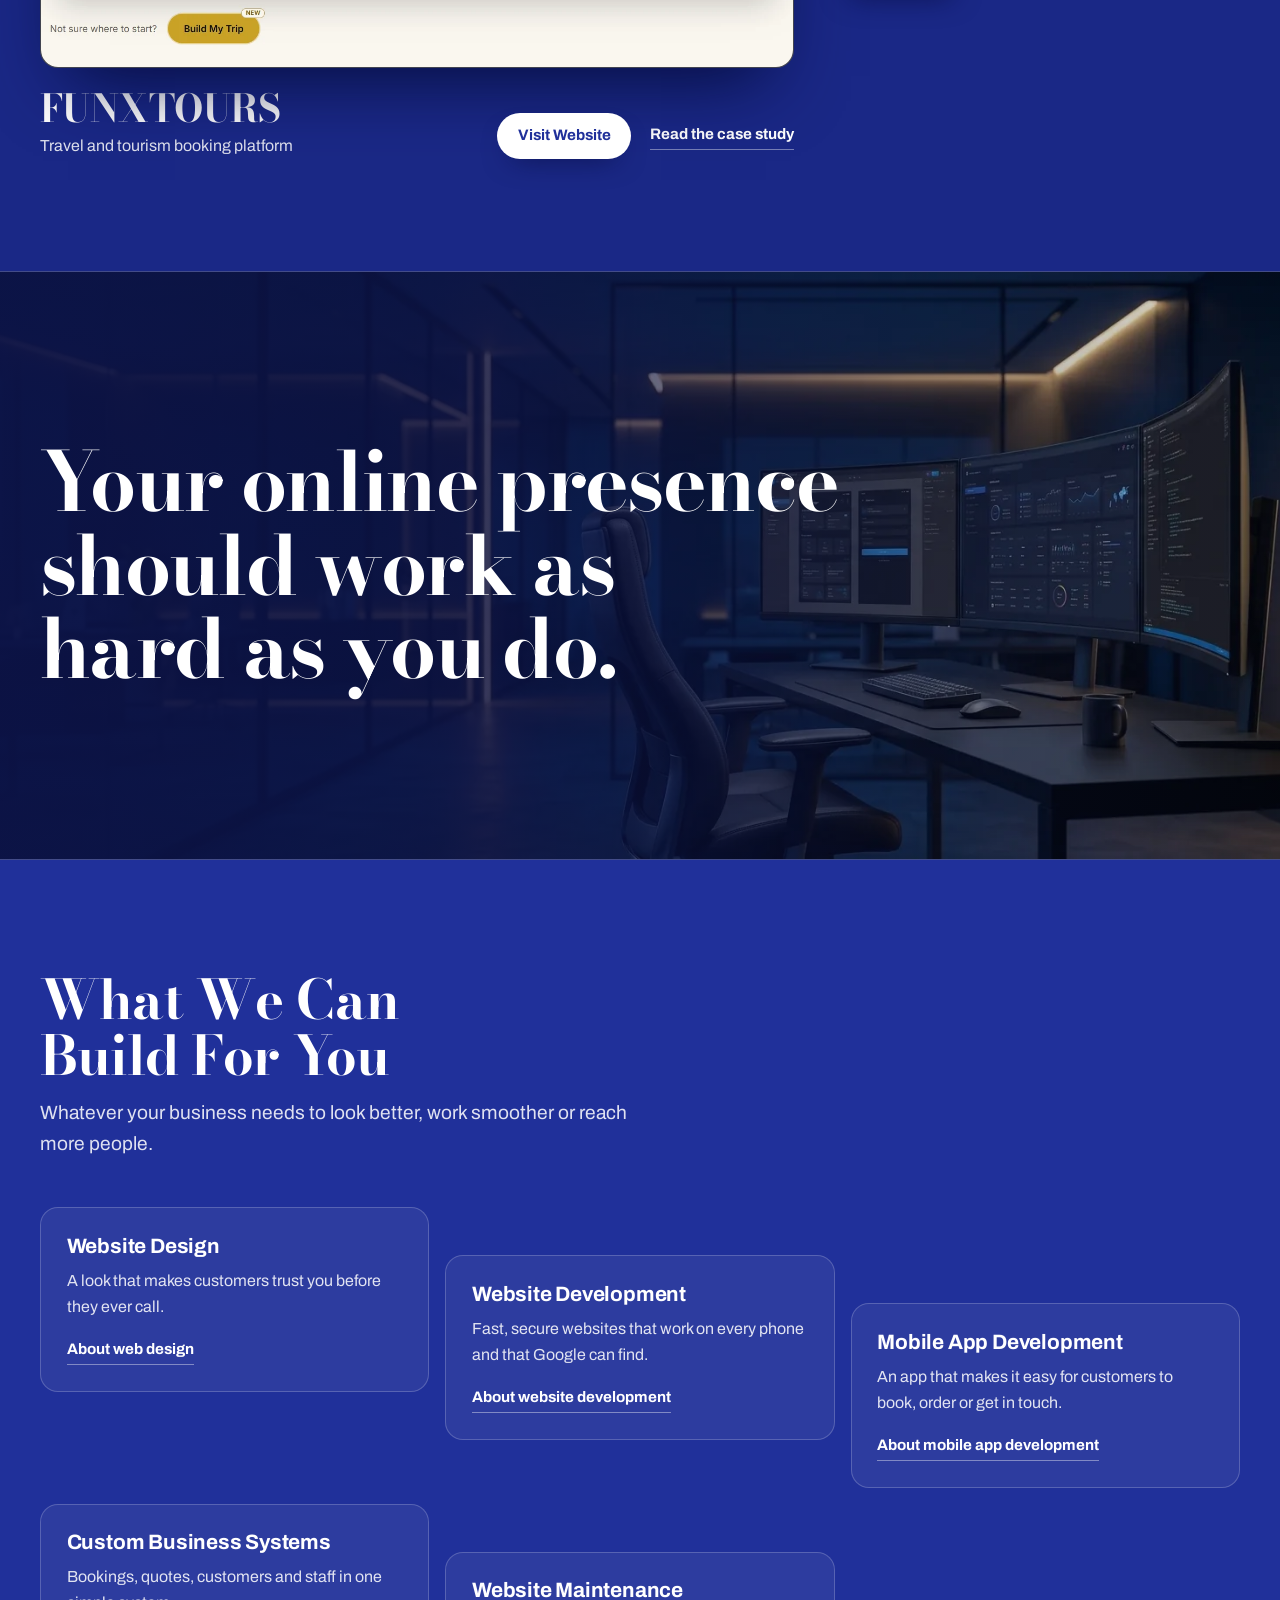
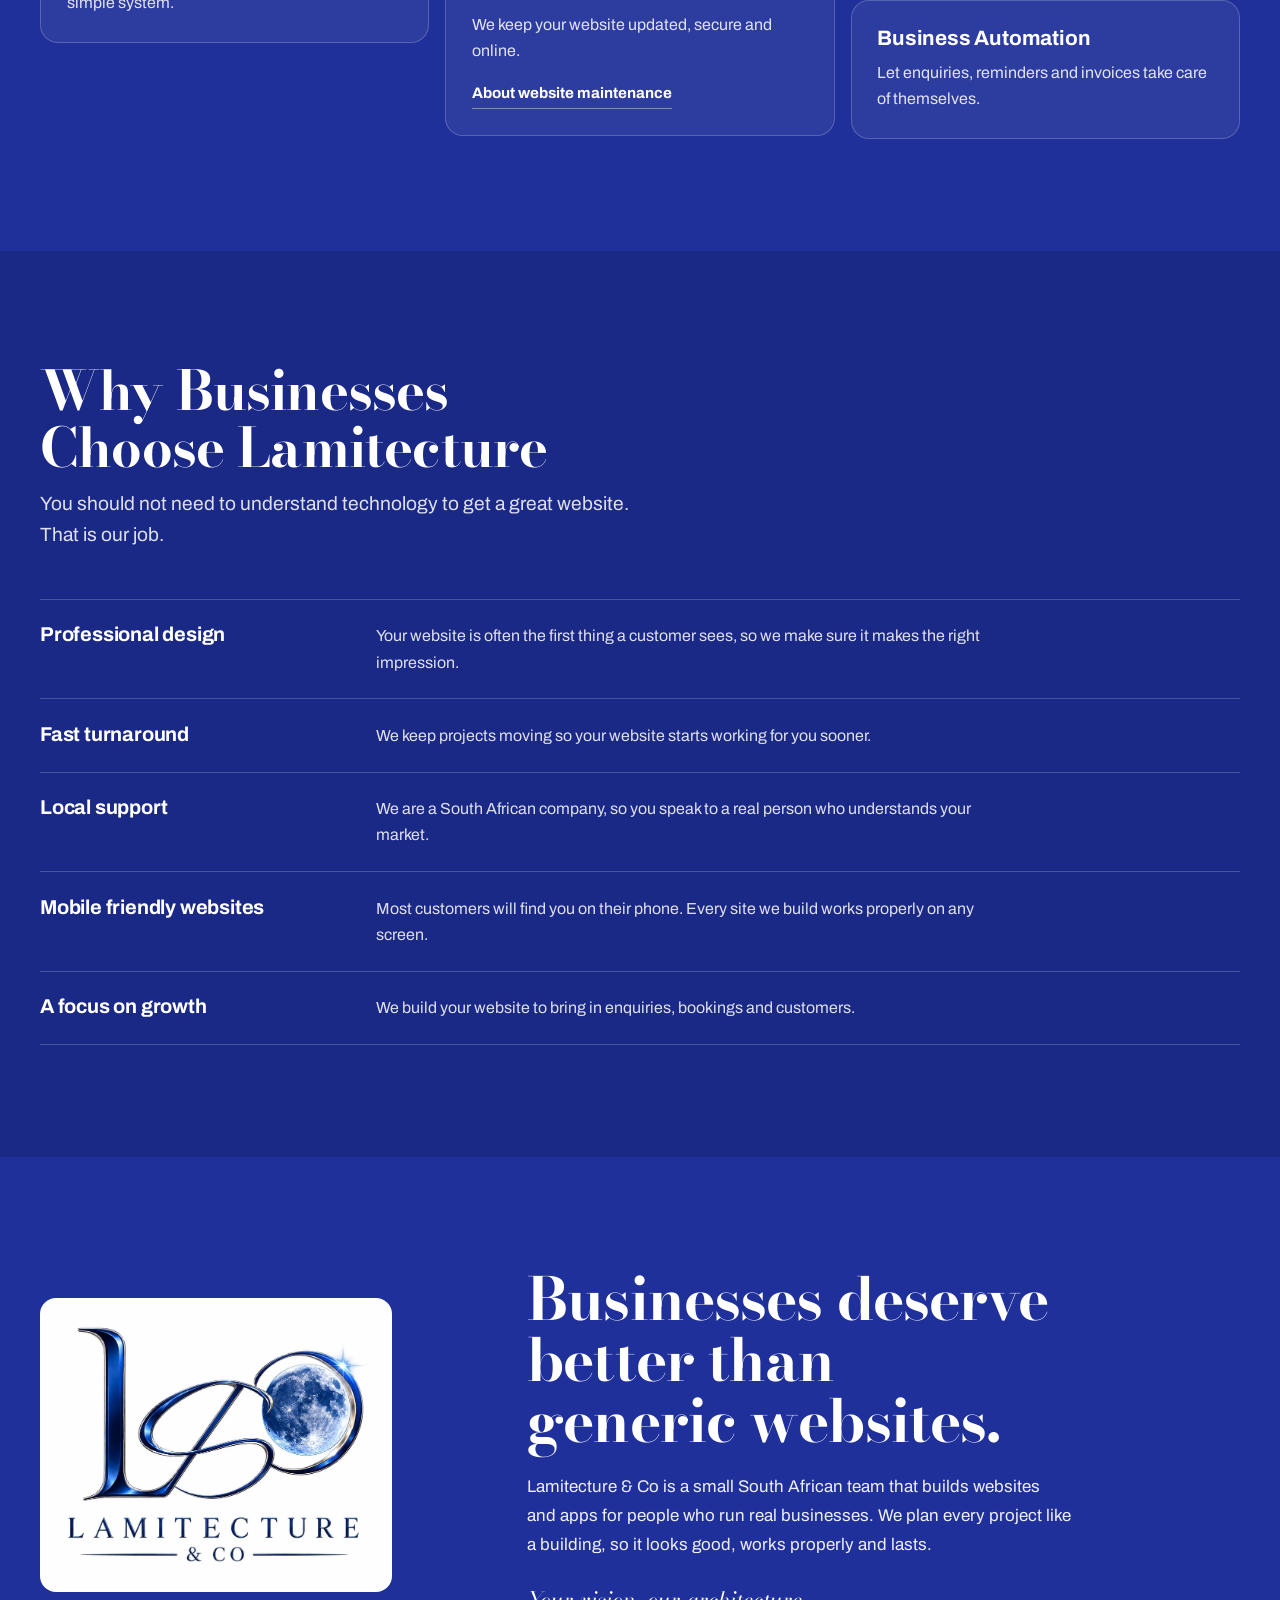
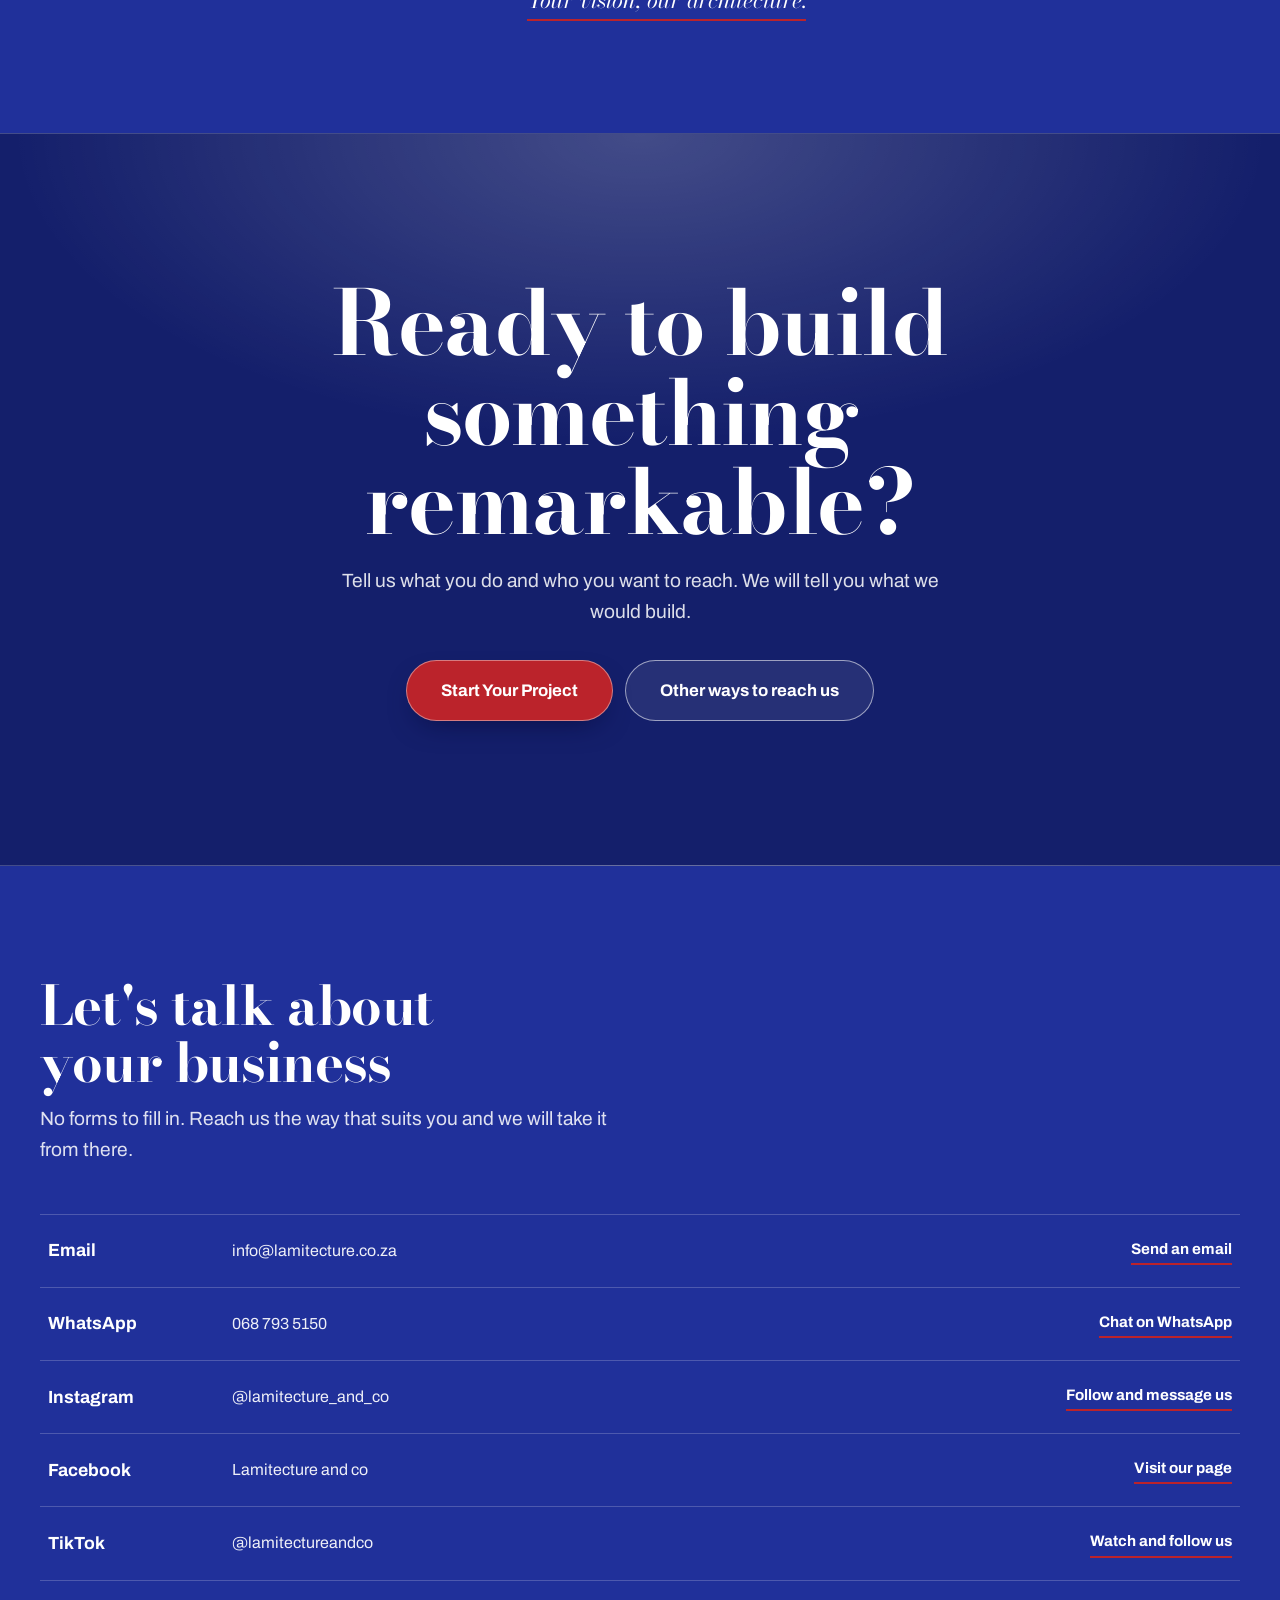
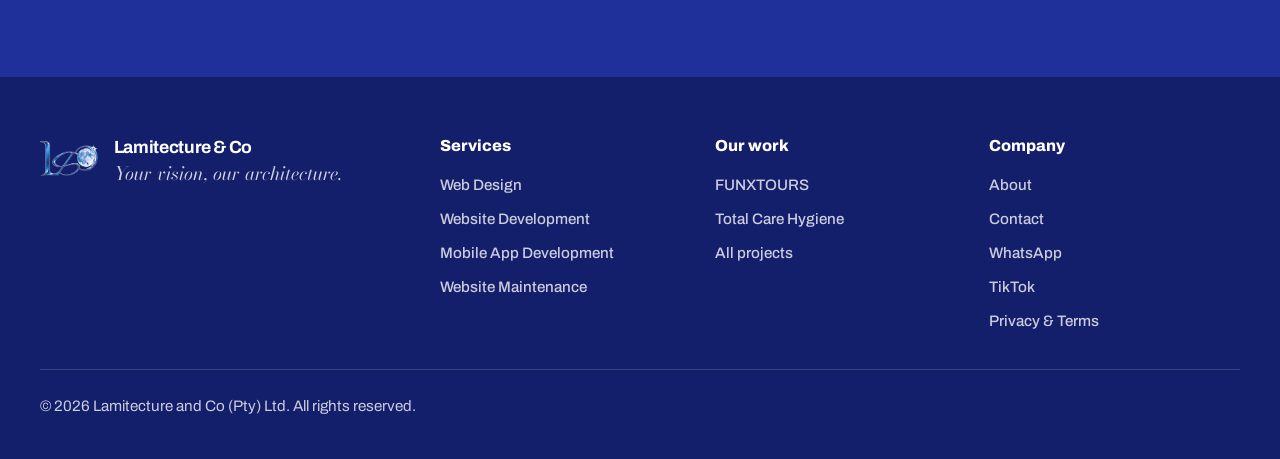
==== commit 5f95fe7a: "Add files via upload" ====
--- a/index.html
+++ b/index.html
@@ -74,7 +74,10 @@
 
 <!-- ================= HERO ================= -->
 <section class="hero" id="top">
-  <div class="hero-atmos" aria-hidden="true"></div>
+  <picture class="hero-photo">
+    <source media="(max-width: 999px)" srcset="assets/img/hero-desk-phone.webp" width="720" height="758">
+    <img src="assets/img/hero-desk-1584.webp" srcset="assets/img/hero-desk-1000.webp 1000w, assets/img/hero-desk-1584.webp 1584w" sizes="100vw" alt="" width="1584" height="672" fetchpriority="high" decoding="async">
+  </picture>
   <div class="wrap hero-grid">
     <div class="hero-copy">
       <h1><span class="ln">Websites &amp; Apps </span><span class="ln">That Help </span><span class="ln">Businesses Grow</span></h1>
@@ -91,12 +94,6 @@
         </ul>
       </div>
     </div>
-    <div class="hero-stage" aria-hidden="true">
-      <div class="stage-glow"></div>
-      <div class="stage-glass"></div>
-      <figure class="panel panel-back"><div class="browser"><div class="bar" aria-hidden="true"><div class="isl isl-main"><span class="bnav"><i class="nb back"><svg viewBox="0 0 24 24" aria-hidden="true" focusable="false"><path d="M15 5l-7 7 7 7"/></svg></i><i class="nb fwd"><svg viewBox="0 0 24 24" aria-hidden="true" focusable="false"><path d="M9 5l7 7-7 7"/></svg></i><i class="nb"><svg viewBox="0 0 24 24" aria-hidden="true" focusable="false"><path d="M19.5 12a7.5 7.5 0 11-2.3-5.4"/><path d="M19.5 4.5v4.8h-4.8"/></svg></i></span><span class="url"><svg viewBox="0 0 24 24" aria-hidden="true" focusable="false"><rect x="5" y="11" width="14" height="9" rx="2"/><path d="M8 11V8a4 4 0 018 0v3"/></svg><span class="u"><i class="sch">https://</i>totalcarehygiene.co.za</span></span><span class="tools"><i class="tb t-edit"><svg viewBox="0 0 24 24" aria-hidden="true" focusable="false"><path d="M11 4.5H6.5a2 2 0 00-2 2v11a2 2 0 002 2h11a2 2 0 002-2V13"/><path d="M17.3 3.4l3.3 3.3-1.6.9-1.7 1.7.3 1.4-1 1-3.2-3.2 1-1 1.4.3 1.7-1.7z"/><path d="M12.4 11.6l-4 4"/></svg></i><i class="tb t-cam"><svg viewBox="0 0 24 24" aria-hidden="true" focusable="false"><path d="M4 8.7A1.7 1.7 0 015.7 7H8l1.2-2h5.6L16 7h2.3A1.7 1.7 0 0120 8.7v8.6a1.7 1.7 0 01-1.7 1.7H5.7A1.7 1.7 0 014 17.3z"/><circle cx="12" cy="12.8" r="3.3"/></svg></i><i class="tb t-play"><svg viewBox="0 0 24 24" aria-hidden="true" focusable="false"><path d="M4.5 4.5L20 12 4.5 19.5 7.2 12z"/></svg></i><i class="tb t-heart"><svg viewBox="0 0 24 24" aria-hidden="true" focusable="false"><path d="M12 20s-7.5-4.6-7.5-10.2A4.3 4.3 0 0112 7.6a4.3 4.3 0 017.5 2.2C19.5 15.4 12 20 12 20z"/></svg></i><i class="tb t-down"><svg viewBox="0 0 24 24" aria-hidden="true" focusable="false"><path d="M12 4v11M7.5 10.6L12 15.1l4.5-4.5M5 19.5h14"/></svg></i><i class="tb t-set"><svg viewBox="0 0 24 24" aria-hidden="true" focusable="false"><path d="M4 7h16M4 12h16M4 17h16"/><circle cx="15.5" cy="7" r="1.9" fill="#2b324a"/><circle cx="8.5" cy="12" r="1.9" fill="#2b324a"/><circle cx="14" cy="17" r="1.9" fill="#2b324a"/></svg></i><i class="tb me"><svg viewBox="0 0 24 24" aria-hidden="true" focusable="false"><circle cx="12" cy="8" r="3.6"/><path d="M5.3 19.6c0-3.4 3-5.4 6.7-5.4s6.7 2 6.7 5.4z"/></svg></i></span></div><div class="isl isl-accent"><b></b></div><div class="isl isl-ai"><svg viewBox="0 0 24 24" aria-hidden="true" focusable="false"><path d="M10 4.5l1.7 4.6 4.6 1.7-4.6 1.7L10 17.1l-1.7-4.6L3.7 10.8l4.6-1.7z"/><path d="M18.3 3.8v3.4M16.6 5.5H20"/></svg><span>AI</span></div></div><div class="screen"><img class="shot" src="assets/img/portfolio/totalcare.webp" alt="" width="1600" height="908" decoding="async"></div></div></figure>
-      <figure class="panel panel-front"><div class="browser"><div class="bar" aria-hidden="true"><div class="isl isl-main"><span class="bnav"><i class="nb back"><svg viewBox="0 0 24 24" aria-hidden="true" focusable="false"><path d="M15 5l-7 7 7 7"/></svg></i><i class="nb fwd"><svg viewBox="0 0 24 24" aria-hidden="true" focusable="false"><path d="M9 5l7 7-7 7"/></svg></i><i class="nb"><svg viewBox="0 0 24 24" aria-hidden="true" focusable="false"><path d="M19.5 12a7.5 7.5 0 11-2.3-5.4"/><path d="M19.5 4.5v4.8h-4.8"/></svg></i></span><span class="url"><svg viewBox="0 0 24 24" aria-hidden="true" focusable="false"><rect x="5" y="11" width="14" height="9" rx="2"/><path d="M8 11V8a4 4 0 018 0v3"/></svg><span class="u"><i class="sch">https://</i>funxtours.co.za</span></span><span class="tools"><i class="tb t-edit"><svg viewBox="0 0 24 24" aria-hidden="true" focusable="false"><path d="M11 4.5H6.5a2 2 0 00-2 2v11a2 2 0 002 2h11a2 2 0 002-2V13"/><path d="M17.3 3.4l3.3 3.3-1.6.9-1.7 1.7.3 1.4-1 1-3.2-3.2 1-1 1.4.3 1.7-1.7z"/><path d="M12.4 11.6l-4 4"/></svg></i><i class="tb t-cam"><svg viewBox="0 0 24 24" aria-hidden="true" focusable="false"><path d="M4 8.7A1.7 1.7 0 015.7 7H8l1.2-2h5.6L16 7h2.3A1.7 1.7 0 0120 8.7v8.6a1.7 1.7 0 01-1.7 1.7H5.7A1.7 1.7 0 014 17.3z"/><circle cx="12" cy="12.8" r="3.3"/></svg></i><i class="tb t-play"><svg viewBox="0 0 24 24" aria-hidden="true" focusable="false"><path d="M4.5 4.5L20 12 4.5 19.5 7.2 12z"/></svg></i><i class="tb t-heart"><svg viewBox="0 0 24 24" aria-hidden="true" focusable="false"><path d="M12 20s-7.5-4.6-7.5-10.2A4.3 4.3 0 0112 7.6a4.3 4.3 0 017.5 2.2C19.5 15.4 12 20 12 20z"/></svg></i><i class="tb t-down"><svg viewBox="0 0 24 24" aria-hidden="true" focusable="false"><path d="M12 4v11M7.5 10.6L12 15.1l4.5-4.5M5 19.5h14"/></svg></i><i class="tb t-set"><svg viewBox="0 0 24 24" aria-hidden="true" focusable="false"><path d="M4 7h16M4 12h16M4 17h16"/><circle cx="15.5" cy="7" r="1.9" fill="#2b324a"/><circle cx="8.5" cy="12" r="1.9" fill="#2b324a"/><circle cx="14" cy="17" r="1.9" fill="#2b324a"/></svg></i><i class="tb me"><svg viewBox="0 0 24 24" aria-hidden="true" focusable="false"><circle cx="12" cy="8" r="3.6"/><path d="M5.3 19.6c0-3.4 3-5.4 6.7-5.4s6.7 2 6.7 5.4z"/></svg></i></span></div><div class="isl isl-accent"><b></b></div><div class="isl isl-ai"><svg viewBox="0 0 24 24" aria-hidden="true" focusable="false"><path d="M10 4.5l1.7 4.6 4.6 1.7-4.6 1.7L10 17.1l-1.7-4.6L3.7 10.8l4.6-1.7z"/><path d="M18.3 3.8v3.4M16.6 5.5H20"/></svg><span>AI</span></div></div><div class="screen"><img class="shot" src="assets/img/portfolio/funxtours.webp" alt="" width="1398" height="842" decoding="async"></div></div></figure>
-    </div>
   </div>
 </section>
 
@@ -144,6 +141,7 @@
 
 <!-- ================= STATEMENT ================= -->
 <section class="statement" aria-label="Our approach">
+  <img class="statement-img" src="assets/img/office-1584.webp" srcset="assets/img/office-960.webp 960w, assets/img/office-1584.webp 1584w" sizes="100vw" alt="" width="1584" height="672" loading="lazy" decoding="async">
   <div class="wrap">
     <h2 class="statement-text reveal">Your online presence should work as hard as you do.</h2>
   </div>
--- a/assets/css/main.css
+++ b/assets/css/main.css
@@ -16,10 +16,10 @@
   --tomato-deep:#98191f;
   --white:#ffffff;
   --text:#ffffff;
-  --muted:rgba(255,255,255,.8);
+  --muted:rgba(255,255,255,.86);
   --line:rgba(255,255,255,.2);
   --line-2:rgba(255,255,255,.4);
-  --on-blue:rgba(255,255,255,.86);
+  --on-blue:rgba(255,255,255,.92);
   --whatsapp:#0f8a43;
   --font:'Archivo',system-ui,-apple-system,'Segoe UI',Roboto,'Helvetica Neue',Arial,sans-serif;
   --serif:'Bodoni Moda','Bodoni 72',Didot,Georgia,'Times New Roman',serif;
@@ -59,6 +59,14 @@
 
 /* ---------- type ---------- */
 h1,h2{font-family:var(--serif);font-weight:700;letter-spacing:-.015em;line-height:1.04;color:#fff;text-wrap:balance}
+/* Bodoni Moda has an optical size setting: lower values give sturdier strokes that stay readable */
+:root{--opsz:28}
+h1,h2,.project h3,.about-sign,.footer-brand p{font-variation-settings:"opsz" var(--opsz)}
+@media (max-width:899px){
+  :root{--opsz:11}
+  h1,h2{letter-spacing:0}
+  body{line-height:1.7}
+}
 h3{font-family:var(--font);font-weight:700;letter-spacing:-.01em;line-height:1.25;color:#fff}
 h2{font-size:clamp(2.1rem,4.6vw,3.4rem)}
 h3{font-size:1.25rem}
@@ -89,7 +97,7 @@
 /* outline */
 .btn-glass{background:rgba(255,255,255,.08);border-color:rgba(255,255,255,.55);color:#fff}
 .btn-glass:hover{background:rgba(255,255,255,.16);border-color:#fff;box-shadow:0 0 32px rgba(255,255,255,.18)}
-.btn-sm{min-height:2.55rem;padding:.55rem 1.15rem;font-size:.92rem}
+.btn-sm{min-height:2.7rem;padding:.6rem 1.2rem;font-size:.95rem}
 .btn-lg{min-height:3.5rem;padding:1rem 2.1rem;font-size:1.05rem}
 
 /* text links: a faint line at rest, a red underline that grows from the centre on hover */
@@ -157,7 +165,7 @@
   -webkit-backdrop-filter:blur(16px) saturate(140%);backdrop-filter:blur(16px) saturate(140%);
   box-shadow:0 18px 40px -16px rgba(2,8,40,.9);
 }
-.dock a{flex:1;text-align:center;padding:.72rem .4rem;border-radius:999px;font-weight:700;font-size:.88rem;color:rgba(255,255,255,.82);transition:background .35s var(--ease-lux),color .35s}
+.dock a{flex:1;text-align:center;padding:.72rem .3rem;border-radius:999px;font-weight:700;font-size:.95rem;color:rgba(255,255,255,.82);transition:background .35s var(--ease-lux),color .35s}
 .dock a:hover{color:#fff}
 .dock a.is-active{background:#fff;color:var(--royal)}
 @media (max-width:899px){
@@ -174,10 +182,10 @@
 .footer-brand strong{display:block;font-size:1.1rem;letter-spacing:-.02em;color:#fff}
 .footer-brand p{color:rgba(255,255,255,.8);font-family:var(--serif);font-style:italic;font-size:1.15rem;line-height:1.2}
 .footer-col{display:flex;flex-direction:column;gap:.55rem}
-.footer-h{font-weight:800;font-size:.9rem;color:#fff;margin-bottom:.35rem}
+.footer-h{font-weight:800;font-size:1rem;color:#fff;margin-bottom:.35rem}
 .footer-col a{color:rgba(255,255,255,.78);font-size:.95rem;font-weight:500;transition:color .2s}
 .footer-col a:hover{color:#fff;text-decoration:underline;text-decoration-color:var(--tomato);text-decoration-thickness:2px;text-underline-offset:4px}
-.footer-legal{grid-column:1 / -1;color:rgba(255,255,255,.62);font-size:.85rem;padding-top:1.5rem;border-top:1px solid rgba(255,255,255,.16)}
+.footer-legal{grid-column:1 / -1;color:rgba(255,255,255,.78);font-size:.95rem;padding-top:1.5rem;border-top:1px solid rgba(255,255,255,.16)}
 @media (min-width:860px){
   .footer-grid{grid-template-columns:1.5fr 1fr 1fr 1fr;align-items:start}
   .footer-brand{grid-column:auto}
--- a/assets/css/home.css
+++ b/assets/css/home.css
@@ -23,7 +23,15 @@
   background-position:0 0,-1px -1px,-1px -1px,-1px -1px,-1px -1px;
   -webkit-mask-image:linear-gradient(#000 55%,transparent);mask-image:linear-gradient(#000 55%,transparent);
 }
-.hero-grid{position:relative;z-index:1;display:grid;gap:3rem;align-items:center}
+.hero-photo,.hero-photo img{position:absolute;inset:0;width:100%;height:100%}
+.hero-photo{z-index:0}
+.hero-photo img{object-fit:cover;object-position:62% 50%}
+/* royal blue on the text side, fading to show the desk; blends into the next section at the bottom */
+.hero::before{content:"";position:absolute;inset:0;z-index:1;pointer-events:none;
+  background:
+    linear-gradient(90deg,rgba(32,48,154,.92) 0%,rgba(32,48,154,.78) 34%,rgba(26,40,134,.32) 62%,rgba(20,31,107,.08) 100%),
+    linear-gradient(180deg,rgba(26,40,134,0) 72%,var(--bg-2) 100%)}
+.hero-grid{position:relative;z-index:2;display:grid;gap:3rem;align-items:center}
 .hero h1{font-size:clamp(2.45rem,9.4vw,5.4rem);line-height:1;letter-spacing:-.02em}
 .hero h1 .ln{display:block}
 .hero-sub{max-width:30rem;margin-top:1.4rem;font-size:clamp(1.05rem,1.6vw,1.22rem);line-height:1.6;color:var(--on-blue)}
@@ -32,7 +40,7 @@
 
 /* proof right under the promise */
 .hero-proof{display:flex;flex-wrap:wrap;align-items:center;gap:.9rem 1.2rem;margin-top:2.4rem;padding-top:1.3rem;border-top:1px solid var(--line)}
-.hero-proof p{font-size:.92rem;color:var(--muted);font-weight:600}
+.hero-proof p{font-size:.95rem;color:var(--muted);font-weight:600}
 .hero-proof ul{display:flex;gap:.7rem}
 .proof{display:grid;place-items:center;height:3.3rem;padding:.3rem .9rem;border-radius:12px;border:1px solid var(--line);transition:border-color .3s}
 .proof img{height:2.6rem;width:auto}
@@ -51,8 +59,8 @@
 .hero-stage:hover .panel-front{transform:translateY(-8px)}
 .hero-stage:hover .panel-back{transform:translateY(6px)}
 @media (min-width:1000px){
-  .hero-grid{grid-template-columns:45fr 55fr;gap:2.5rem}
-  .hero h1{font-size:clamp(2.6rem,3.85vw,4.4rem)}
+  .hero-grid{grid-template-columns:minmax(0,44rem)}
+  .hero h1{font-size:clamp(3rem,4.6vw,5.3rem)}
   .hero h1 .ln{white-space:nowrap}
   .hero-stage{display:block}
   .hero{min-height:min(100svh,62rem);display:grid;align-items:center}
@@ -60,6 +68,12 @@
 
 /* phones: headline up top, buttons low where the thumb rests */
 @media (max-width:999px){
+  .hero h1,.statement-text,.project h3,.about-copy h2,.finale h2{letter-spacing:0}
+  /* the widest line is about 8.3 times the type size, so size it to the screen and keep three lines */
+  .hero h1{font-size:min(calc((100vw - 2.5rem) / 8.6),3.6rem);line-height:1.05}
+  .hero h1 .ln{white-space:nowrap}
+  .hero-photo img{object-position:50% 60%}
+  .hero::before{background:linear-gradient(180deg,rgba(32,48,154,.92) 0%,rgba(32,48,154,.82) 32%,rgba(26,40,134,.25) 50%,rgba(26,40,134,.3) 60%,rgba(26,40,134,.92) 80%,var(--bg-2) 100%)}
   .hero{padding-top:6.5rem;padding-bottom:2rem}
   .hero-copy{display:flex;flex-direction:column;min-height:calc(100svh - 14rem)}
   .hero-cta{margin-top:auto;padding-top:2rem}
@@ -67,9 +81,10 @@
 }
 @media (max-width:599px){
   .hero-cta{flex-wrap:nowrap;gap:.6rem}
-  .hero-cta .btn{flex:1 1 0;min-width:0;min-height:3.1rem;padding-inline:.7rem;font-size:.92rem}
-}
-@media (max-width:380px){.hero-cta .btn{padding-inline:.45rem;font-size:.84rem}}
+  .hero-cta .btn{flex:1 1 0;min-width:0;min-height:3.2rem;padding-inline:.6rem;font-size:.95rem}
+}
+@media (max-width:380px){.hero-cta .btn{padding-inline:.4rem;font-size:.95rem}}
+@media (max-width:340px){.hero-cta .btn{font-size:.9rem}}
 
 /* ================= WEBSITES WE'VE BUILT (65 / 35) ================= */
 .work{background:var(--bg-2)}
@@ -96,7 +111,18 @@
 }
 
 /* ================= STATEMENT (a pause) ================= */
-.statement{position:relative;overflow:clip;padding:clamp(5rem,14vw,10rem) 0;background:radial-gradient(60% 80% at 20% 50%,rgba(255,255,255,.12),transparent 70%),var(--royal-deep);border-block:1px solid var(--line)}
+.statement{position:relative;overflow:clip;display:grid;align-items:center;min-height:clamp(24rem,46vw,38rem);padding:clamp(5rem,12vw,8rem) 0;background:var(--royal-deep);border-block:1px solid var(--line)}
+/* the photo sits behind; a deep blue fade on the text side keeps every letter readable */
+.statement-img{position:absolute;inset:0;width:100%;height:100%;object-fit:cover;object-position:70% 50%;transition:transform 1.6s var(--ease-lux)}
+.statement::after{content:"";position:absolute;inset:0;background:linear-gradient(90deg,rgba(12,19,71,.95) 0%,rgba(12,19,71,.82) 38%,rgba(12,19,71,.3) 72%,rgba(12,19,71,.15) 100%)}
+.statement .wrap{position:relative;z-index:1}
+html.js .statement-img{transform:scale(1.08)}
+html.js .statement:has(.statement-text.in) .statement-img{transform:none}
+@media (max-width:999px){
+  .statement{min-height:min(36rem,88svh);align-items:end;padding-bottom:3.5rem}
+  .statement-img{object-position:72% 50%}
+  .statement::after{background:linear-gradient(180deg,rgba(12,19,71,.35) 0%,rgba(12,19,71,.7) 45%,rgba(12,19,71,.95) 100%)}
+}
 .statement-text{font-size:clamp(2.4rem,6.4vw,5.6rem);line-height:1.02;letter-spacing:-.02em;max-width:16ch}
 
 /* ================= SERVICES: staggered blocks ================= */
@@ -155,7 +181,7 @@
 /* ================= MOTION =================
    Only while JavaScript runs (html.js), so nothing is ever hidden without it.
    One load sequence, gentle reveals on scroll, hovers. All off for reduced motion. */
-html.js .hero-atmos{animation:atmos .6s var(--ease-lux) both}
+html.js .hero-photo{animation:atmos .8s var(--ease-lux) both}
 html.js .hero h1 .ln{animation:lineIn .9s var(--ease-cine) both}
 html.js .hero h1 .ln:nth-child(1){animation-delay:.15s}
 html.js .hero h1 .ln:nth-child(2){animation-delay:.27s}
--- a/assets/css/pages.css
+++ b/assets/css/pages.css
@@ -7,10 +7,10 @@
 
 /* page top */
 .phero{padding:clamp(7.5rem,13vw,10rem) 0 clamp(2.5rem,6vw,4rem)}
-.crumbs ol{display:flex;flex-wrap:wrap;gap:.1rem .5rem;font-size:.88rem;color:rgba(255,255,255,.8);margin-bottom:1.5rem}
+.crumbs ol{display:flex;flex-wrap:wrap;gap:.1rem .5rem;font-size:.95rem;color:rgba(255,255,255,.8);margin-bottom:1.5rem}
 .crumbs li+li::before{content:"/";margin-right:.5rem;opacity:.55}
 .crumbs a:hover{color:#fff;text-decoration:underline;text-underline-offset:3px}
-.phero h1{font-size:clamp(2.2rem,5.4vw,4.1rem);line-height:1.04;letter-spacing:-.045em;max-width:20ch;text-wrap:balance}
+.phero h1{font-size:clamp(2.2rem,5.4vw,4.1rem);line-height:1.06;letter-spacing:-.02em;max-width:20ch;text-wrap:balance}
 .phero .lede{max-width:44rem;margin-top:1.3rem;color:var(--on-blue)}
 .phero-cta{display:flex;flex-wrap:wrap;gap:.9rem;margin-top:1.8rem}
 
@@ -68,7 +68,7 @@
 .cs-shot{max-width:1060px;margin:2.2rem auto 0}
 .facts{display:grid;gap:0;margin-top:2.2rem;border-top:1px solid var(--line-2)}
 .facts div{padding:1rem 0;border-bottom:1px solid var(--line)}
-.facts dt{font-size:.8rem;color:rgba(255,255,255,.75);margin-bottom:.2rem}
+.facts dt{font-size:.95rem;color:var(--muted);margin-bottom:.2rem}
 .facts dd{font-weight:700}
 .facts a{text-decoration:underline;text-decoration-color:var(--tomato);text-decoration-thickness:2px;text-underline-offset:3px}
 @media (min-width:820px){.facts{grid-template-columns:repeat(4,1fr);gap:2rem}.facts div{border-bottom:0;padding:1.2rem 0}}
@@ -79,3 +79,5 @@
 .lost{min-height:70vh;display:grid;place-items:center;text-align:center;padding:9rem 0 4rem}
 .lost h1{font-size:clamp(2.4rem,6vw,4.5rem);margin-bottom:1rem}
 .lost .hero-cta{margin-top:2rem;display:flex;gap:.9rem;justify-content:center;flex-wrap:wrap}
+
+@media (max-width:899px){.phero h1{letter-spacing:0}}
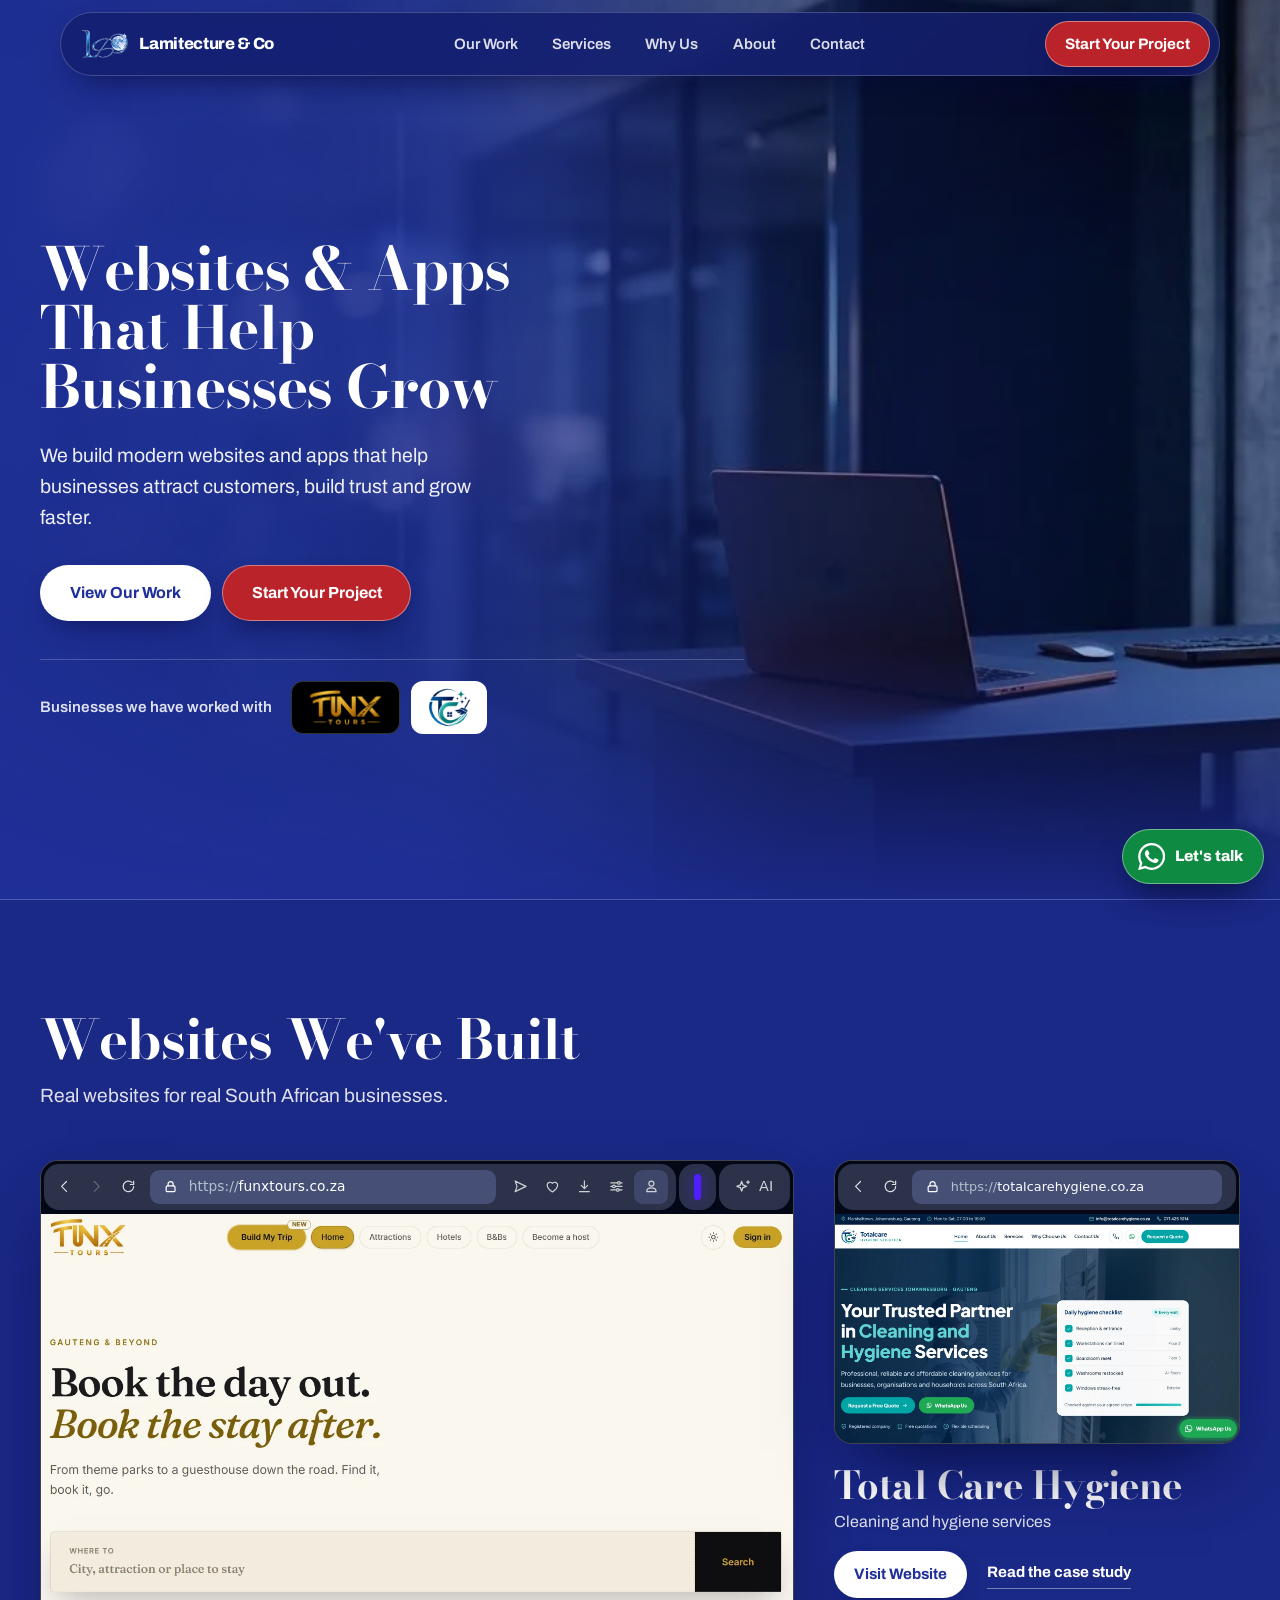
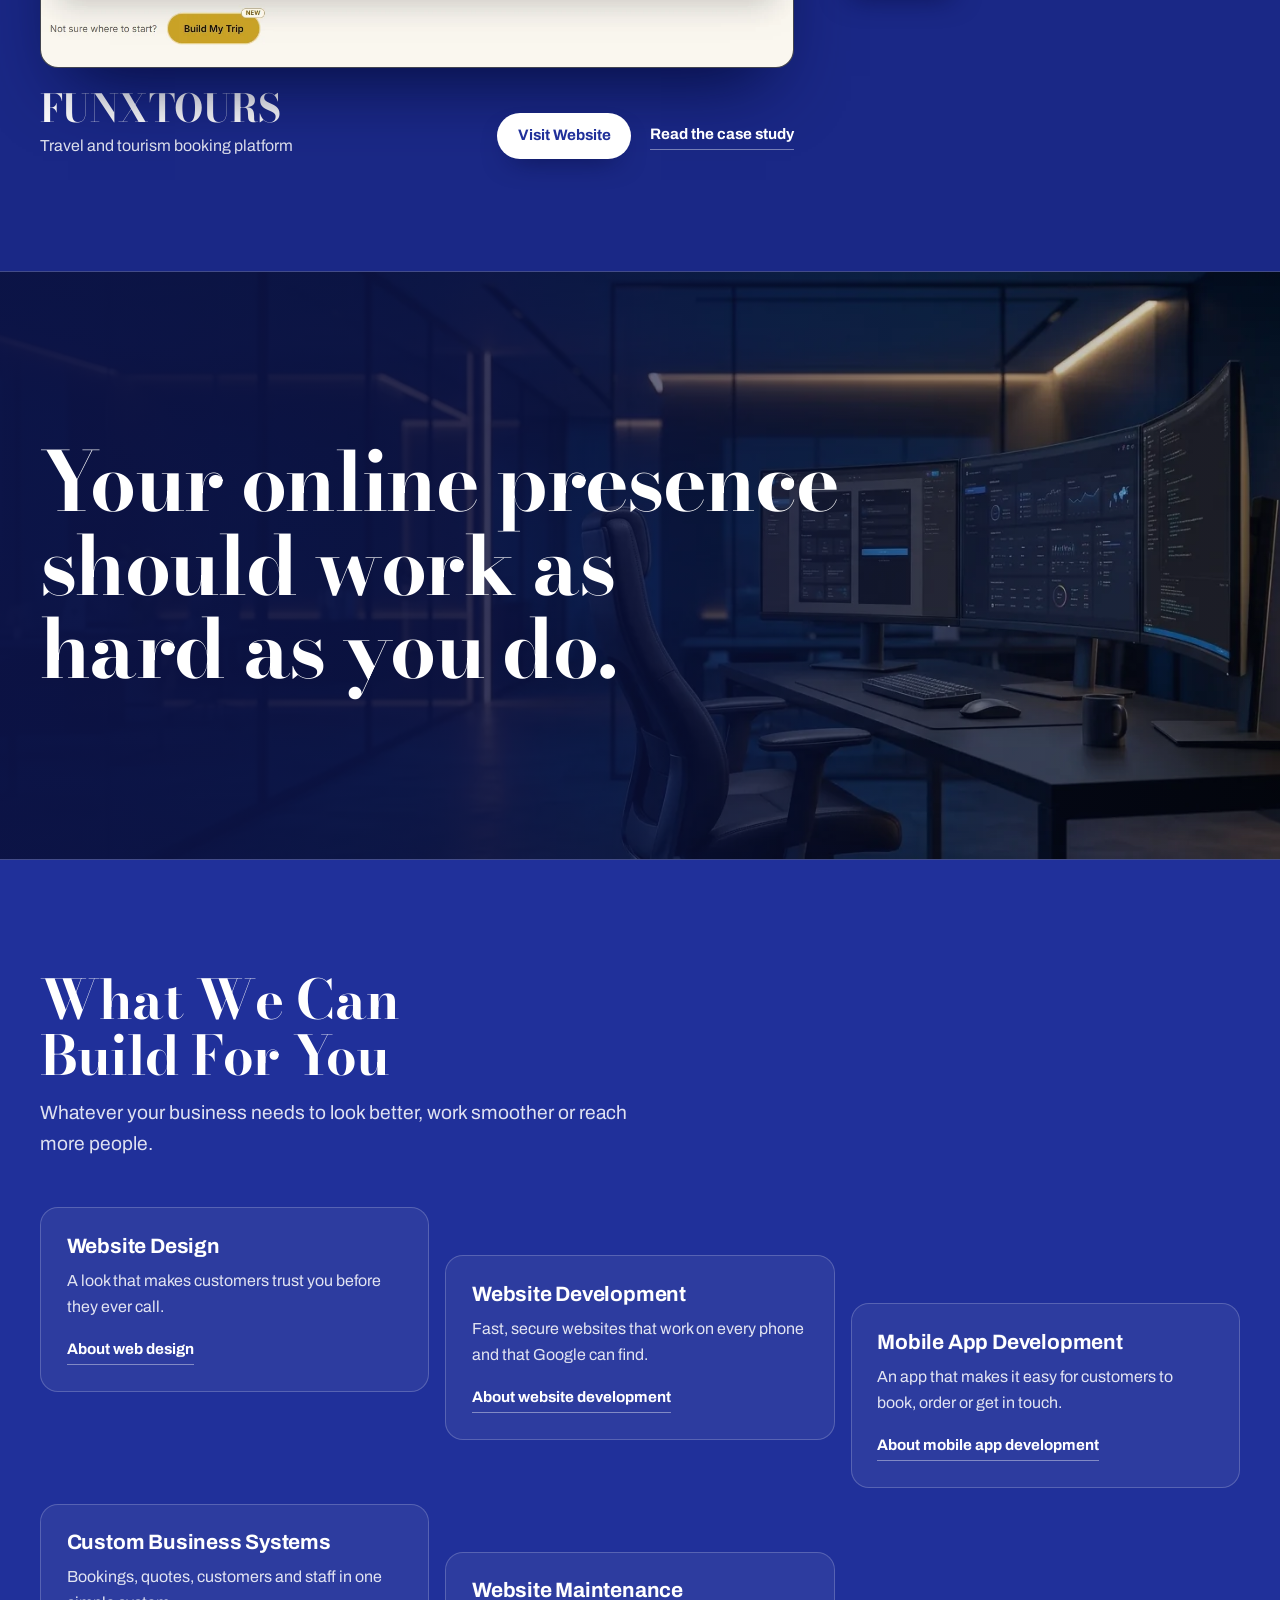
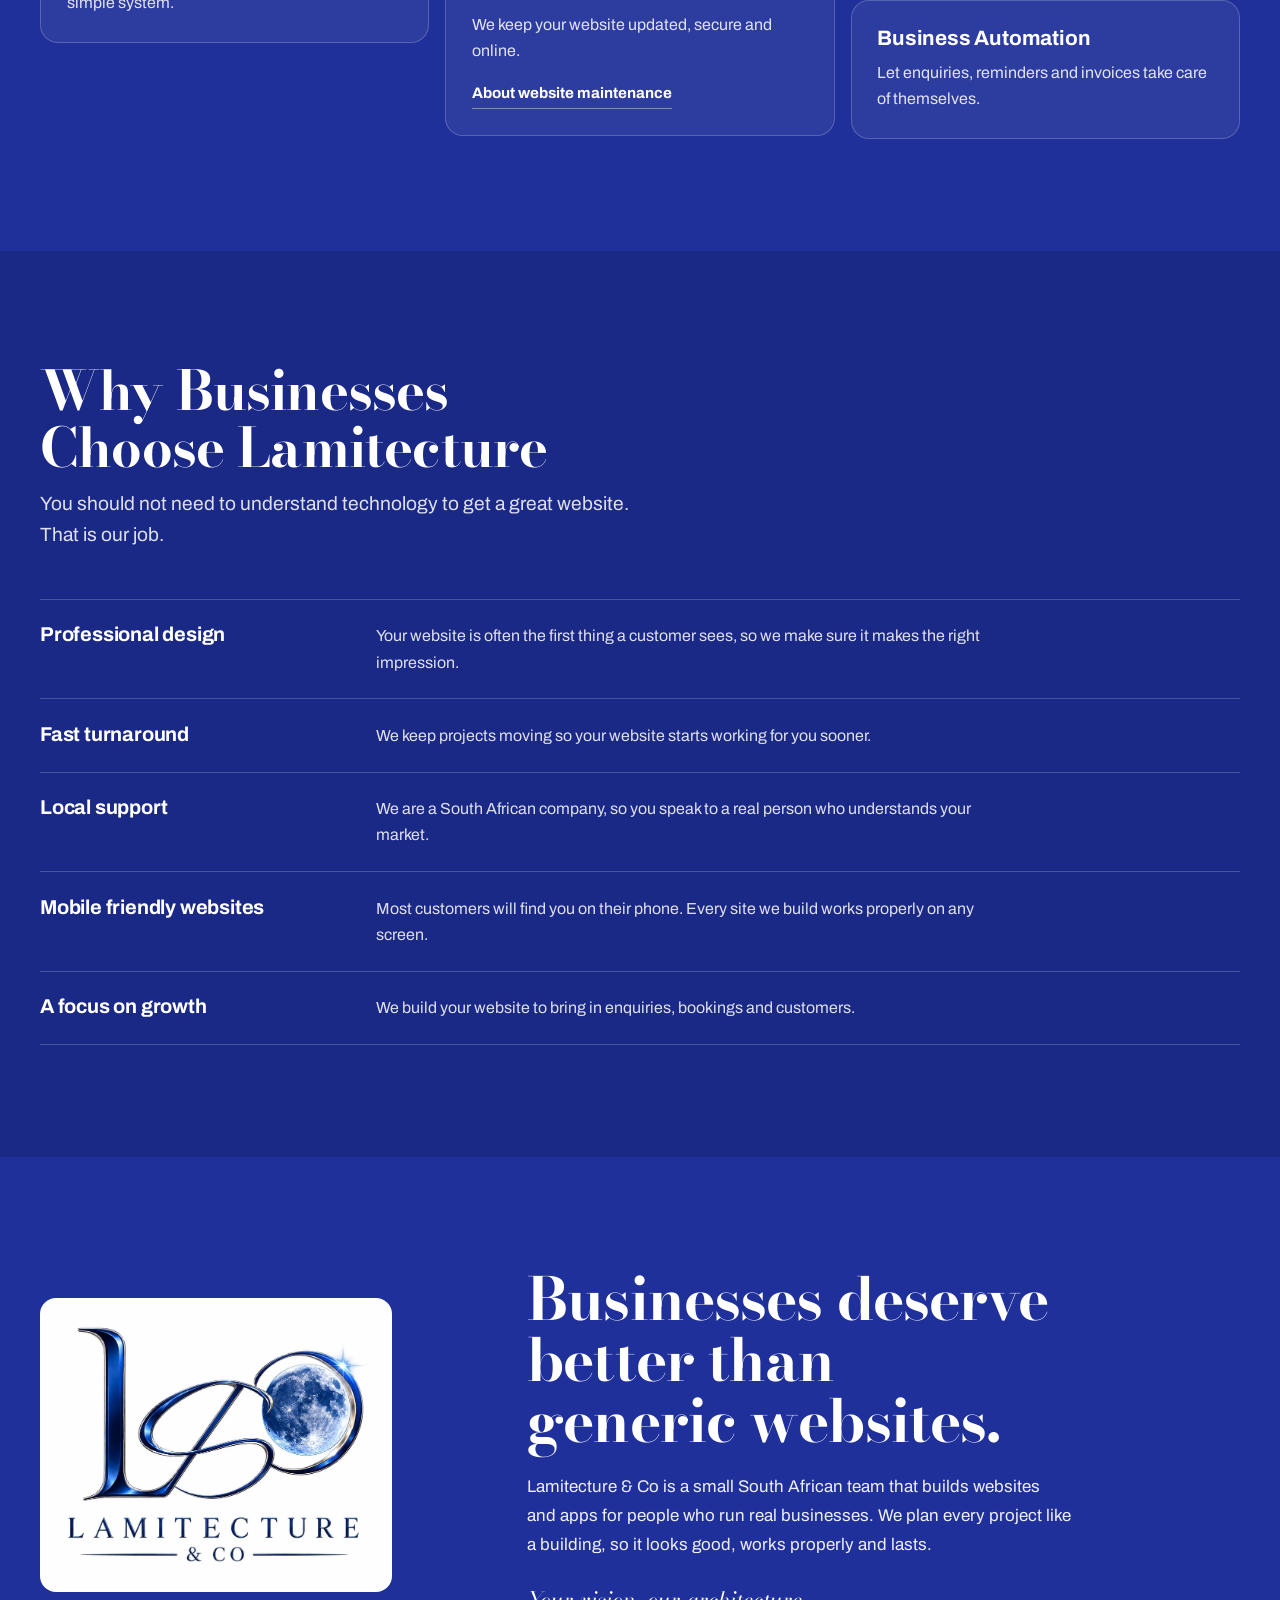
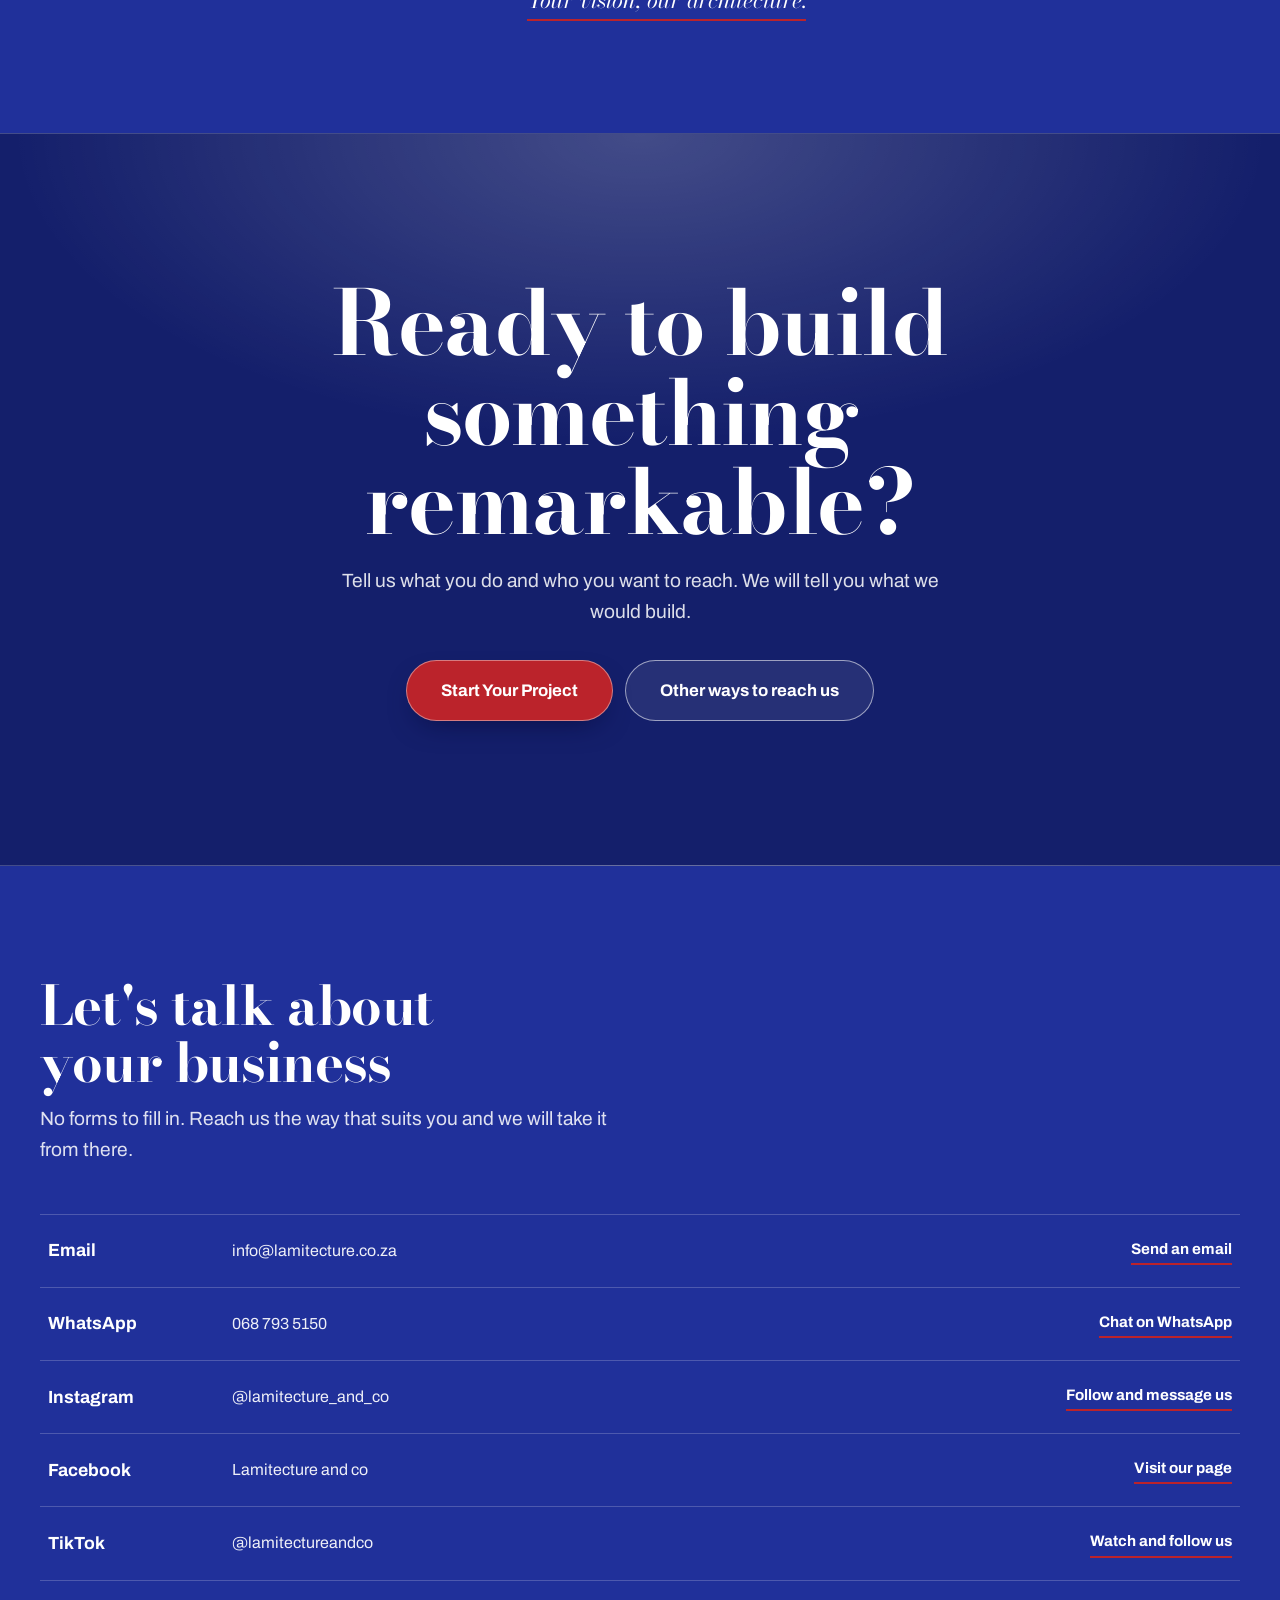
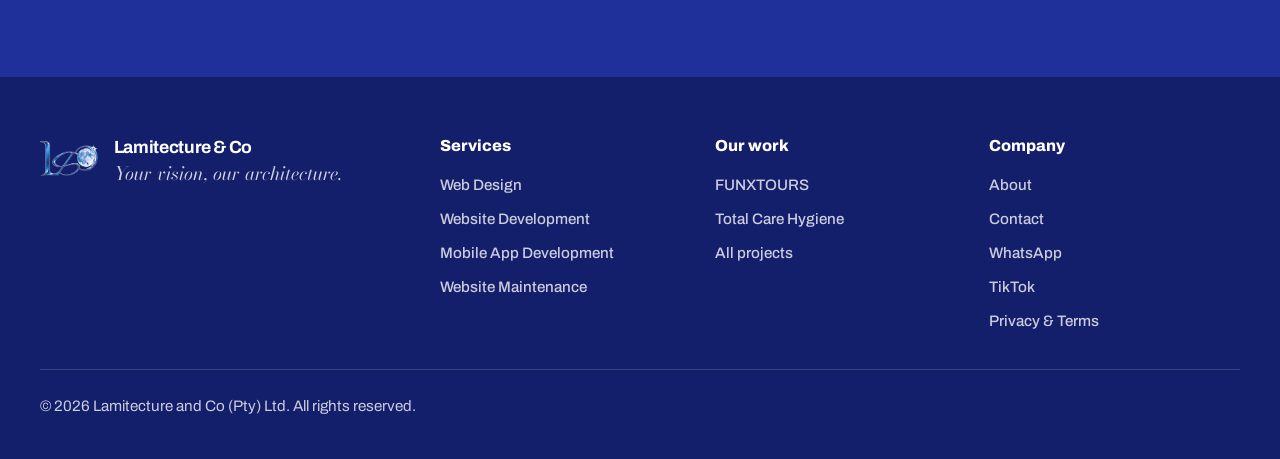
==== commit e90f3821: "Add files via upload" ====
--- a/index.html
+++ b/index.html
@@ -136,6 +136,7 @@
         </div>
       </article>
     </div>
+    <div class="rail-dots" aria-hidden="true"><span class="on"></span><span></span></div>
   </div>
 </section>
 
--- a/assets/css/main.css
+++ b/assets/css/main.css
@@ -32,7 +32,8 @@
 }
 
 *,*::before,*::after{box-sizing:border-box;margin:0;padding:0}
-html{scroll-behavior:smooth;-webkit-text-size-adjust:100%;scroll-padding-top:5.5rem;background:var(--bg)}
+html{scroll-behavior:smooth;-webkit-text-size-adjust:100%;text-size-adjust:100%;scroll-padding-top:5.5rem;background:var(--bg);-webkit-tap-highlight-color:transparent}
+a,button,summary{touch-action:manipulation}
 body{
   font-family:var(--font);
   font-size:1rem;
@@ -52,7 +53,7 @@
 
 :focus-visible{outline:3px solid #fff;outline-offset:3px;border-radius:6px}
 
-.wrap{width:min(1200px,calc(100% - 2.5rem));margin-inline:auto}
+.wrap{width:min(1200px,calc(100% - 2.5rem - env(safe-area-inset-left,0px) - env(safe-area-inset-right,0px)));margin-inline:auto}
 .visually-hidden{position:absolute!important;width:1px;height:1px;overflow:hidden;clip:rect(0 0 0 0);white-space:nowrap}
 .skip{position:fixed;left:1rem;top:-4rem;z-index:100;background:#fff;color:var(--royal);padding:.7rem 1.1rem;border-radius:999px;font-weight:700;transition:top .2s}
 .skip:focus{top:1rem}
@@ -105,10 +106,13 @@
   background:linear-gradient(var(--tomato),var(--tomato)) 50% 100%/0% 2px no-repeat,linear-gradient(rgba(255,255,255,.4),rgba(255,255,255,.4)) 0 100%/100% 1px no-repeat;
   transition:background-size .3s var(--ease-lux)}
 .text-link:hover,a:hover > .text-link{background-size:100% 2px,100% 1px}
+/* a bigger invisible touch area without moving anything */
+a.text-link{position:relative}
+a.text-link::after{content:"";position:absolute;inset:-.75rem -.4rem}
 
 /* ---------- navigation ---------- */
 .nav{
-  position:fixed;top:.75rem;left:50%;transform:translateX(-50%);z-index:60;
+  position:fixed;top:calc(.75rem + env(safe-area-inset-top,0px));left:50%;transform:translateX(-50%);z-index:60;
   width:min(1160px,calc(100% - 1.25rem));
   display:flex;align-items:center;justify-content:space-between;gap:1rem;
   padding:.45rem .5rem .45rem 1rem;
@@ -121,7 +125,7 @@
 }
 .nav.is-hidden{transform:translate(-50%,-160%);transition:transform .5s var(--ease-lux)}
 .nav.scrolled{background:rgba(12,19,71,.95);border-color:var(--line-2)}
-.brand{display:flex;align-items:center;gap:.7rem;font-weight:800;letter-spacing:-.02em;font-size:1.02rem;white-space:nowrap;color:#fff}
+.brand{display:flex;align-items:center;gap:.7rem;min-height:44px;font-weight:800;letter-spacing:-.02em;font-size:1.02rem;white-space:nowrap;color:#fff}
 .brand img{height:28px;width:auto}
 .nav-links{display:none}
 .nav-cta{display:none}
@@ -193,7 +197,7 @@
 
 /* ---------- floating WhatsApp button ---------- */
 .wa-float{
-  position:fixed;right:1rem;bottom:1rem;z-index:70;
+  position:fixed;right:calc(1rem + env(safe-area-inset-right,0px));bottom:calc(1rem + env(safe-area-inset-bottom,0px));z-index:70;
   display:inline-flex;align-items:center;gap:.6rem;
   padding:.8rem;border-radius:999px;
   background:var(--whatsapp);color:#fff;font-weight:800;font-size:.95rem;
@@ -210,6 +214,25 @@
   .wa-float span{display:inline}
 }
 
+
+/* ---------- touch screens ---------- */
+@media (hover:none){
+  /* hover effects would stay stuck after a tap, so switch them off */
+  .btn:hover{transform:none}
+  .btn:hover::before{transform:translateX(-160%) skewX(-20deg)}
+  .text-link:hover,a:hover > .text-link{background-size:0% 2px,100% 1px}
+  /* clear feedback the moment a finger presses */
+  .btn:active{transform:scale(.97);transition-duration:.12s}
+  a:not(.btn):active{opacity:.72}
+  .dock a:active{background:rgba(255,255,255,.16)}
+}
+@media (max-width:899px){
+  html{scroll-padding-bottom:6rem}
+  .footer-col{gap:0}
+  .footer-col a{display:flex;align-items:center;min-height:44px;font-size:1rem}
+  .footer-h{margin-bottom:.1rem}
+}
+
 /* ---------- reduced motion ---------- */
 @media (prefers-reduced-motion:reduce){
   html{scroll-behavior:auto}
--- a/assets/css/home.css
+++ b/assets/css/home.css
@@ -46,7 +46,7 @@
 .proof img{height:2.6rem;width:auto}
 .proof-fx{background:#000}
 .proof-tc{background:#fff}
-.proof:hover{border-color:#fff}
+@media (hover:hover){.proof:hover{border-color:#fff}}
 
 /* floating architecture: glow, glass, then two real websites */
 .hero-stage{position:relative;display:none;aspect-ratio:16/12}
@@ -93,7 +93,7 @@
 .project-shot .browser{transition:box-shadow .6s var(--ease-lux)}
 .project-shot:hover .browser{box-shadow:0 0 0 2px #fff,0 36px 70px -28px rgba(2,8,50,.95)}
 .project .shot{transition:transform 1s var(--ease-lux),filter 1.2s var(--ease-lux),opacity 1.2s var(--ease-lux)}
-.project-shot:hover .shot{transform:scale(1.04)}
+@media (hover:hover){.project-shot:hover .shot{transform:scale(1.04)}}
 .project-info{display:flex;flex-wrap:wrap;align-items:flex-end;justify-content:space-between;gap:1rem 1.5rem;margin-top:1.3rem}
 .project h3{font-family:var(--serif);font-size:clamp(1.8rem,3vw,2.6rem);font-weight:700;letter-spacing:-.015em;line-height:1.05}
 .project-meta{color:var(--muted);margin-top:.25rem}
@@ -128,7 +128,7 @@
 /* ================= SERVICES: staggered blocks ================= */
 .blocks{display:grid;gap:1rem;align-items:start}
 .block{display:block;padding:1.6rem;border-radius:18px;background:rgba(255,255,255,.06);border:1px solid var(--line);transition:border-color .4s var(--ease-lux),background .4s var(--ease-lux),box-shadow .4s var(--ease-lux)}
-a.block:hover{border-color:#fff;background:rgba(255,255,255,.1);box-shadow:0 0 40px rgba(255,255,255,.1)}
+@media (hover:hover){a.block:hover{border-color:#fff;background:rgba(255,255,255,.1);box-shadow:0 0 40px rgba(255,255,255,.1)}}
 .block h3{font-size:1.3rem;margin-bottom:.5rem}
 .block p{color:var(--muted)}
 .block .text-link{display:inline-block;margin-top:1rem}
@@ -167,7 +167,8 @@
 .contact{padding-bottom:clamp(3.5rem,8vw,6rem)}
 .contact-list{border-bottom:1px solid var(--line)}
 .contact-list a{display:grid;gap:.2rem;padding:1.25rem .25rem;border-top:1px solid var(--line);transition:background .3s}
-.contact-list a:hover{background:rgba(255,255,255,.06)}
+@media (hover:hover){.contact-list a:hover{background:rgba(255,255,255,.06)}}
+.contact-list a:active{background:rgba(255,255,255,.1)}
 .c-name{font-weight:700;font-size:1.1rem}
 .c-value{color:var(--on-blue);overflow-wrap:anywhere}
 .c-action{justify-self:start;margin-top:.4rem;font-weight:700;font-size:.95rem;padding-bottom:.2rem;
@@ -210,3 +211,14 @@
   html.js .reveal{transform:translateY(16px)}
   html.js .reveal-card{transform:translateY(40px)}
 }
+
+/* ---------- phones: swipe dots under the projects, full width final buttons ---------- */
+.rail-dots{display:none}
+@media (max-width:999px){
+  .rail-dots{display:flex;justify-content:center;gap:.5rem;margin-top:.4rem}
+  .rail-dots span{width:.55rem;height:.55rem;border-radius:50%;background:rgba(255,255,255,.35);transition:width .35s var(--ease-lux),background .35s}
+  .rail-dots span.on{width:1.6rem;border-radius:999px;background:#fff}
+}
+@media (max-width:599px){
+  .cta-buttons{flex-direction:column;align-items:stretch;max-width:24rem;margin-inline:auto}
+}
--- a/assets/css/pages.css
+++ b/assets/css/pages.css
@@ -7,8 +7,9 @@
 
 /* page top */
 .phero{padding:clamp(7.5rem,13vw,10rem) 0 clamp(2.5rem,6vw,4rem)}
-.crumbs ol{display:flex;flex-wrap:wrap;gap:.1rem .5rem;font-size:.95rem;color:rgba(255,255,255,.8);margin-bottom:1.5rem}
+.crumbs ol{display:flex;flex-wrap:wrap;align-items:center;gap:0 .5rem;font-size:.95rem;color:rgba(255,255,255,.8);margin-bottom:.6rem}
 .crumbs li+li::before{content:"/";margin-right:.5rem;opacity:.55}
+.crumbs a{display:inline-flex;align-items:center;min-height:44px;min-width:44px}
 .crumbs a:hover{color:#fff;text-decoration:underline;text-underline-offset:3px}
 .phero h1{font-size:clamp(2.2rem,5.4vw,4.1rem);line-height:1.06;letter-spacing:-.02em;max-width:20ch;text-wrap:balance}
 .phero .lede{max-width:44rem;margin-top:1.3rem;color:var(--on-blue)}
@@ -49,7 +50,7 @@
 /* questions */
 .faq{margin-top:1.4rem;border-bottom:1px solid var(--line)}
 .faq details{border-top:1px solid var(--line);padding:1.2rem 0}
-.faq summary{cursor:pointer;font-weight:700;font-size:1.1rem;list-style:none;display:flex;justify-content:space-between;gap:1rem}
+.faq summary{cursor:pointer;font-weight:700;font-size:1.1rem;list-style:none;display:flex;justify-content:space-between;align-items:center;gap:1rem;min-height:48px}
 .faq summary::-webkit-details-marker{display:none}
 .faq summary::after{content:"+";font-size:1.5rem;line-height:1}
 .faq details[open] summary::after{content:"x";font-size:1.2rem}
@@ -70,7 +71,7 @@
 .facts div{padding:1rem 0;border-bottom:1px solid var(--line)}
 .facts dt{font-size:.95rem;color:var(--muted);margin-bottom:.2rem}
 .facts dd{font-weight:700}
-.facts a{text-decoration:underline;text-decoration-color:var(--tomato);text-decoration-thickness:2px;text-underline-offset:3px}
+.facts a{display:inline-flex;align-items:center;min-height:44px;text-decoration:underline;text-decoration-color:var(--tomato);text-decoration-thickness:2px;text-underline-offset:3px}
 @media (min-width:820px){.facts{grid-template-columns:repeat(4,1fr);gap:2rem}.facts div{border-bottom:0;padding:1.2rem 0}}
 .cs-text p{color:var(--on-blue);font-size:1.08rem;line-height:1.75;max-width:40rem;margin-bottom:1.1rem}
 .cs-links{display:flex;flex-wrap:wrap;gap:.9rem;margin-top:1.4rem}
@@ -81,3 +82,15 @@
 .lost .hero-cta{margin-top:2rem;display:flex;gap:.9rem;justify-content:center;flex-wrap:wrap}
 
 @media (max-width:899px){.phero h1{letter-spacing:0}}
+
+@media (max-width:599px){
+  .phero-cta{flex-wrap:nowrap;gap:.6rem}
+  .phero-cta .btn{flex:1 1 0;min-width:0;min-height:3.2rem;padding-inline:.6rem;font-size:.95rem}
+}
+@media (max-width:380px){.phero-cta .btn{padding-inline:.4rem}}
+@media (max-width:340px){.phero-cta .btn{font-size:.9rem}}
+/* page not found: two long labels, so stack them on phones */
+@media (max-width:599px){
+  .lost .hero-cta{flex-direction:column;align-items:stretch;flex-wrap:nowrap;max-width:22rem;margin-inline:auto}
+  .lost .hero-cta .btn{flex:none;font-size:1rem;padding-inline:1.2rem}
+}
